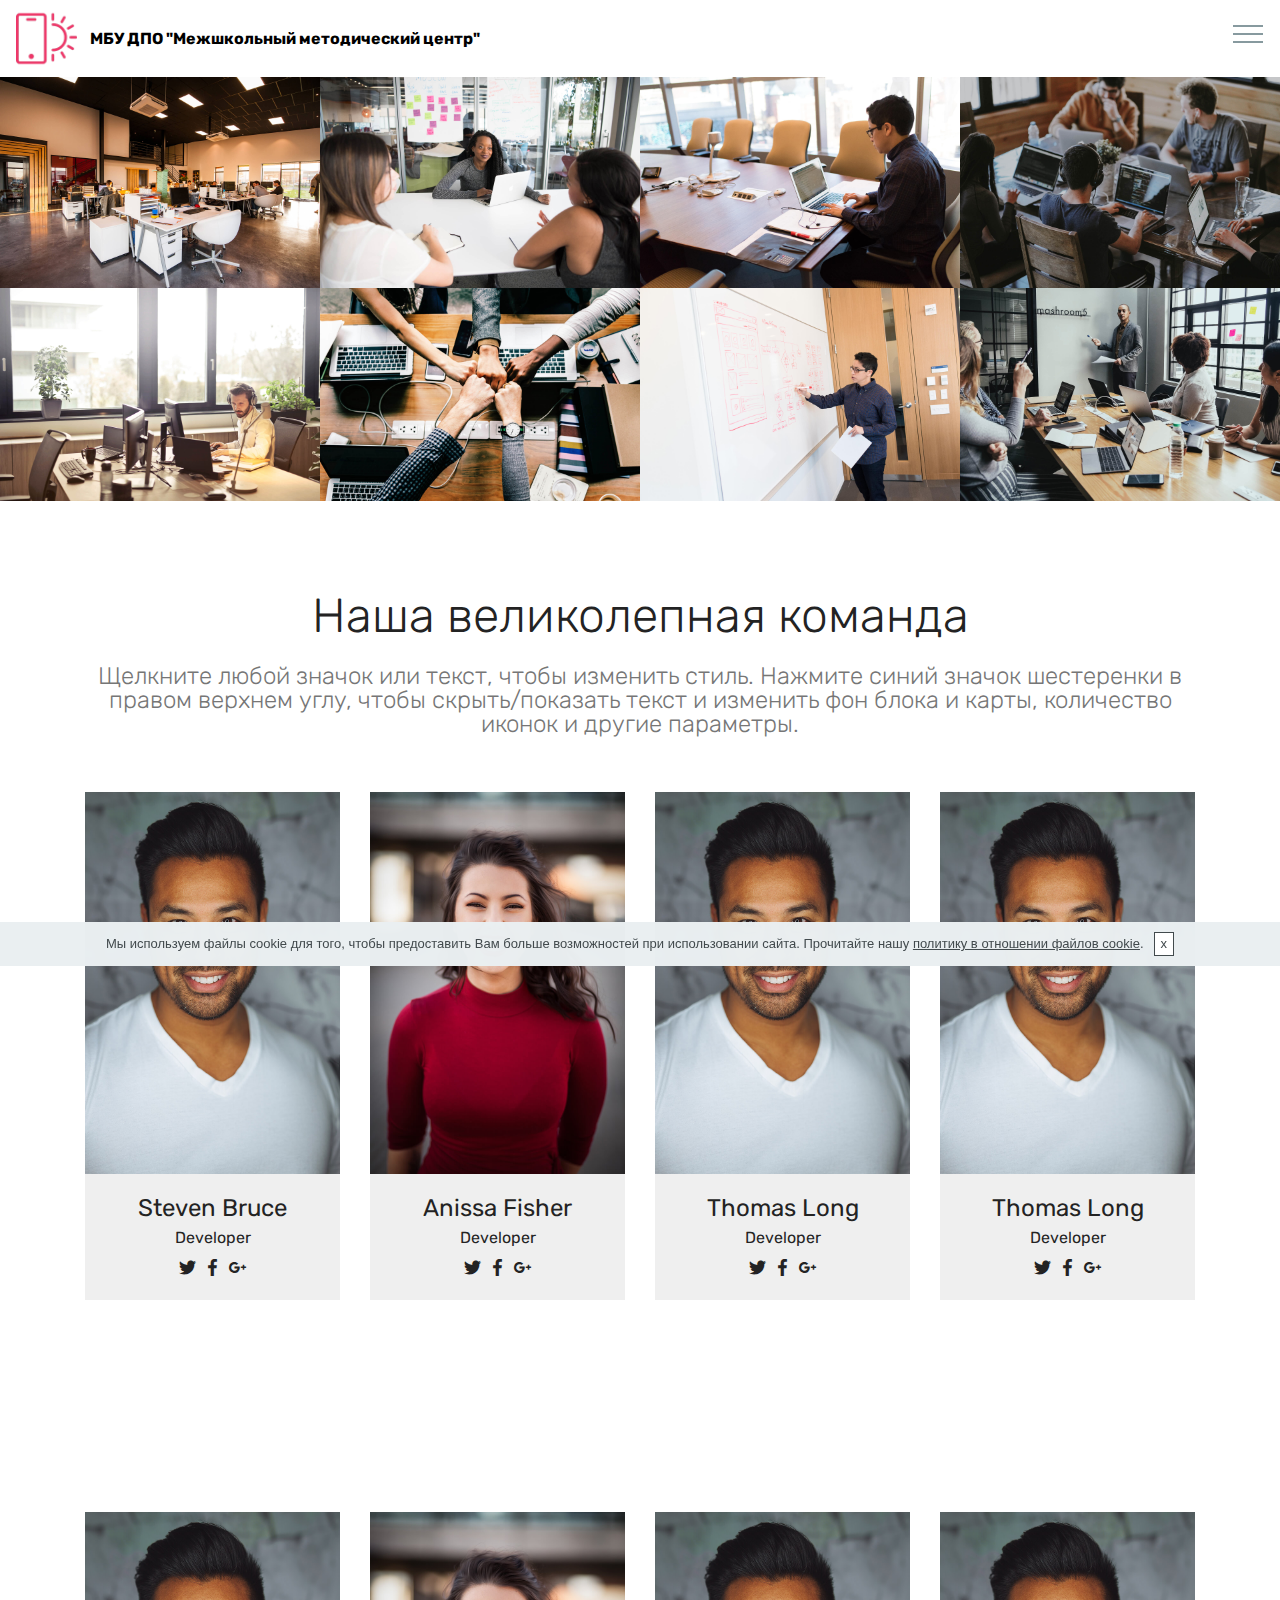
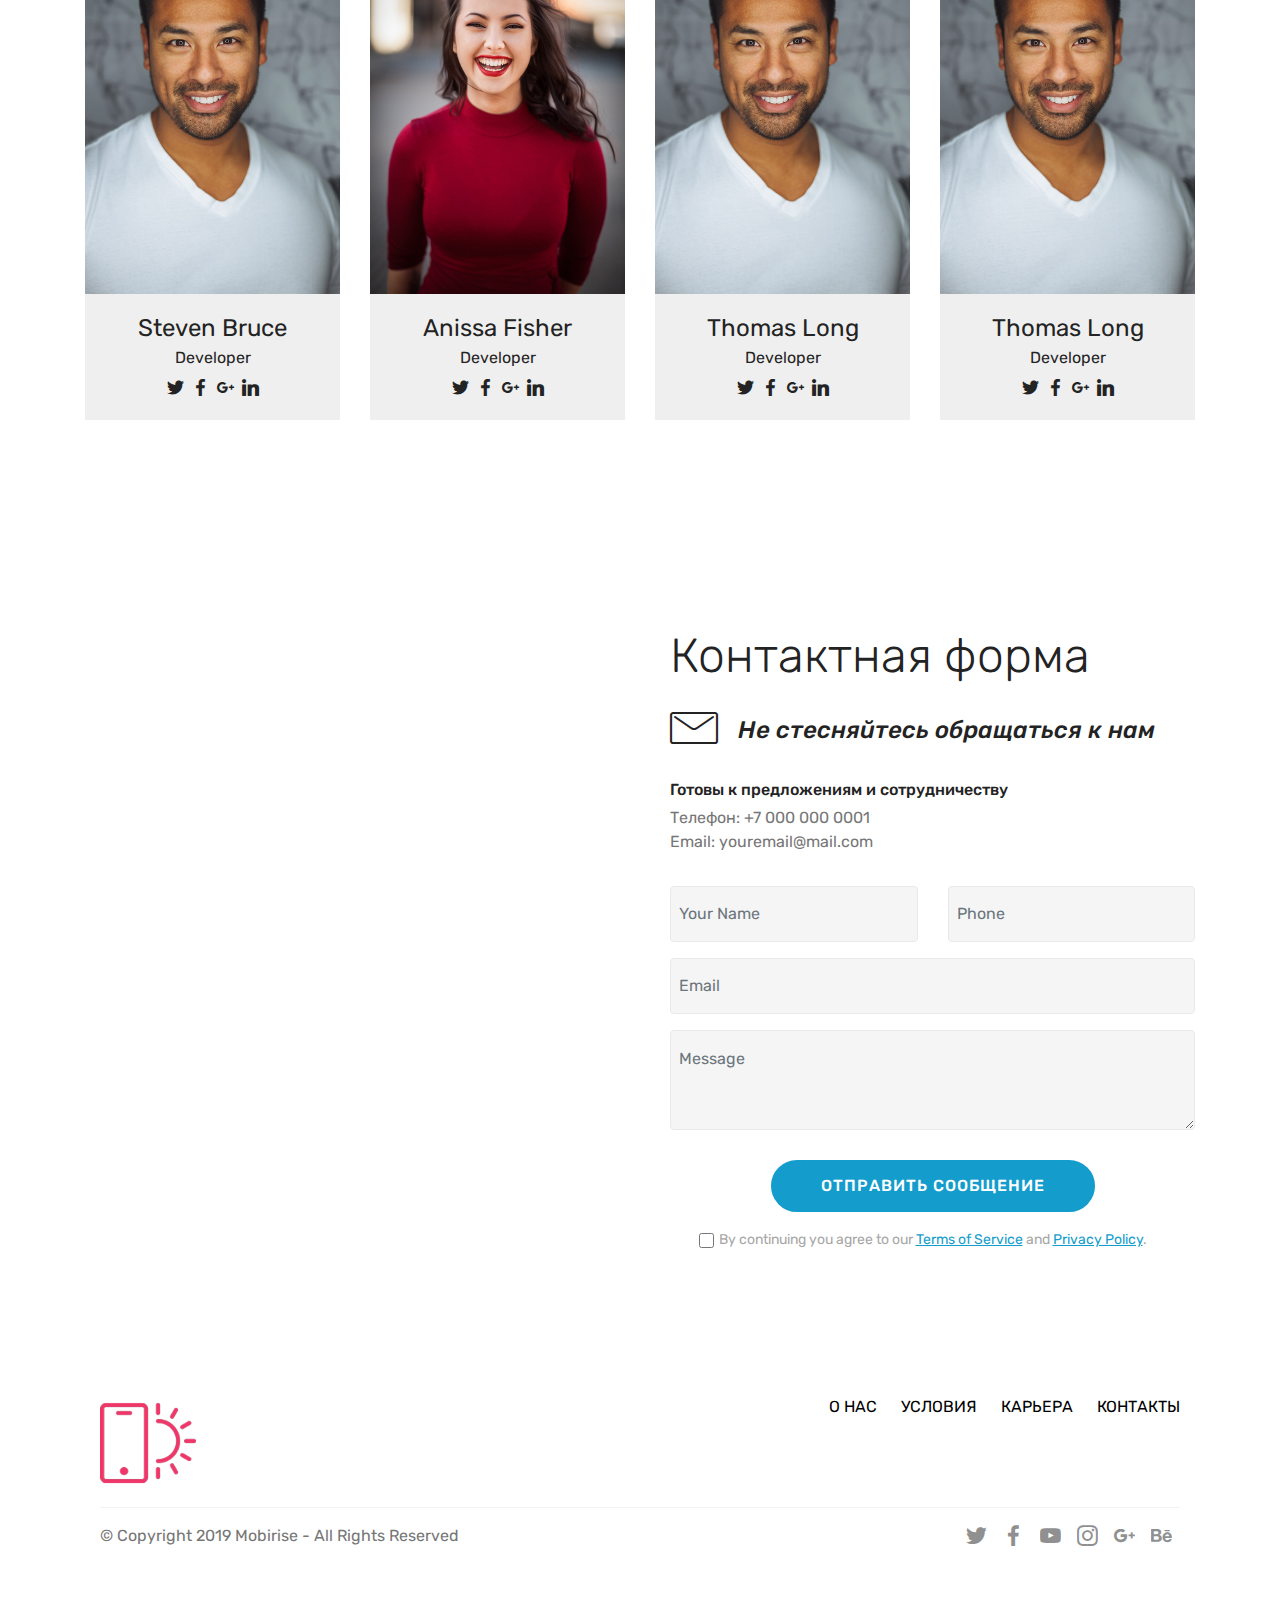
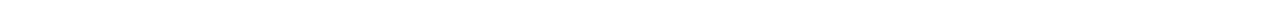
==== index.html @ 3cb73586 "create github pages" ====
<!DOCTYPE html>
<html  >
<head>
  <!-- Site made with Mobirise Website Builder v4.10.15, https://mobirise.com -->
  <meta charset="UTF-8">
  <meta http-equiv="X-UA-Compatible" content="IE=edge">
  <meta name="generator" content="Mobirise v4.10.15, mobirise.com">
  <meta name="viewport" content="width=device-width, initial-scale=1, minimum-scale=1">
  <link rel="shortcut icon" href="assets/images/logo2.png" type="image/x-icon">
  <meta name="description" content="">
  
  <title>Главная</title>
  <link rel="stylesheet" href="assets/web/assets/mobirise-icons/mobirise-icons.css">
  <link rel="stylesheet" href="assets/bootstrap/css/bootstrap.min.css">
  <link rel="stylesheet" href="assets/bootstrap/css/bootstrap-grid.min.css">
  <link rel="stylesheet" href="assets/bootstrap/css/bootstrap-reboot.min.css">
  <link rel="stylesheet" href="assets/socicon/css/styles.css">
  <link rel="stylesheet" href="assets/gdpr-plugin/gdpr-styles.css">
  <link rel="stylesheet" href="assets/dropdown/css/style.css">
  <link rel="stylesheet" href="assets/tether/tether.min.css">
  <link rel="stylesheet" href="assets/theme/css/style.css">
  <link rel="stylesheet" href="assets/gallery/style.css">
  <link rel="preload" as="style" href="assets/mobirise/css/mbr-additional.css"><link rel="stylesheet" href="assets/mobirise/css/mbr-additional.css" type="text/css">
  
  
  
</head>
<body>
  <section class="menu cid-rEkYFn4nhY" once="menu" id="menu2-o">

    

    <nav class="navbar navbar-expand beta-menu navbar-dropdown align-items-center navbar-fixed-top collapsed">
        <button class="navbar-toggler navbar-toggler-right" type="button" data-toggle="collapse" data-target="#navbarSupportedContent" aria-controls="navbarSupportedContent" aria-expanded="false" aria-label="Toggle navigation">
            <div class="hamburger">
                <span></span>
                <span></span>
                <span></span>
                <span></span>
            </div>
        </button>
        <div class="menu-logo">
            <div class="navbar-brand">
                <span class="navbar-logo">
                    <a href="index.html">
                        <img src="assets/images/logo2.png" alt="Mobirise" title="" style="height: 3.8rem;">
                    </a>
                </span>
                <span class="navbar-caption-wrap"><a class="navbar-caption text-black display-4" href="index.html">
                        МБУ ДПО "Межшкольный методический центр"</a></span>
            </div>
        </div>
        <div class="collapse navbar-collapse" id="navbarSupportedContent">
            <ul class="navbar-nav nav-dropdown" data-app-modern-menu="true"><li class="nav-item">
                    <a class="nav-link link text-black display-4" href="index.html">Главная</a>
                </li><li class="nav-item"><a class="nav-link link text-black display-4" href="page1.html">
                        Новости</a></li><li class="nav-item"><a class="nav-link link text-black display-4" href="https://mobirise.co">
                        Сведения об организации</a></li><li class="nav-item dropdown"><a class="nav-link link text-black dropdown-toggle display-4" href="https://mobirise.co" data-toggle="dropdown-submenu" aria-expanded="false">
                        ФГОС</a><div class="dropdown-menu"><a class="text-black dropdown-item display-4" href="https://mobirise.co" aria-expanded="false">ФГОС ДО</a><a class="text-black dropdown-item display-4" href="https://mobirise.co" aria-expanded="false">ФГОС НОО</a><a class="text-black dropdown-item display-4" href="https://mobirise.co" aria-expanded="false">ФГОС ООО</a><a class="text-black dropdown-item display-4" href="https://mobirise.co" aria-expanded="false">СФГОС</a><a class="text-black dropdown-item display-4" href="https://mobirise.co" aria-expanded="false">Работа апробационных площадок</a></div></li><li class="nav-item"><a class="nav-link link text-black display-4" href="https://mobirise.co">
                        ПМПК</a></li><li class="nav-item"><a class="nav-link link text-black display-4" href="https://mobirise.co">
                        План работы ММЦ</a></li><li class="nav-item"><a class="nav-link link text-black display-4" href="https://mobirise.co">
                        Сайты ОУ</a></li><li class="nav-item"><a class="nav-link link text-black display-4" href="https://mobirise.co">
                        Профессиональное объединение педагогов</a></li><li class="nav-item"><a class="nav-link link text-black display-4" href="https://mobirise.co">
                        Библиотека</a></li><li class="nav-item"><a class="nav-link link text-black display-4" href="https://mobirise.co">
                        Отдел психологическиго сопровождения</a></li><li class="nav-item"><a class="nav-link link text-black display-4" href="https://mobirise.co">
                        Повышение квалификации</a></li><li class="nav-item"><a class="nav-link link text-black display-4" href="https://mobirise.co">
                        Инновации</a></li><li class="nav-item"><a class="nav-link link text-black display-4" href="https://mobirise.co">
                        Учитель года</a></li><li class="nav-item"><a class="nav-link link text-black display-4" href="https://mobirise.co">
                        Олимпиады</a></li><li class="nav-item">
                    <a class="nav-link link text-black display-4" href="https://mobirise.co">
                        Ссылки</a>
                </li><li class="nav-item"><a class="nav-link link text-black display-4" href="https://mobirise.co">
                        Муниципальный опорный центр дополнительного образования</a></li></ul>
            <div class="navbar-buttons mbr-section-btn">
                <a class="btn btn-sm btn-primary display-4" href="tel:+1-234-567-8901">
                    <span class="btn-icon mbri-mobile mbr-iconfont mbr-iconfont-btn">
                    </span>
                    +1-234-567-8901
                </a>
            </div>
        </div>
    </nav>
</section>

<section class="engine"><a href="https://mobirise.info/d">free site maker</a></section><section class="mbr-gallery mbr-slider-carousel cid-rEkLJpWQm9" id="gallery3-5">

    

    <div>
        <div><!-- Filter --><!-- Gallery --><div class="mbr-gallery-row"><div class="mbr-gallery-layout-default"><div><div><div class="mbr-gallery-item mbr-gallery-item--p0" data-video-url="false" data-tags="Потрясающие"><div href="#lb-gallery3-5" data-slide-to="0" data-toggle="modal"><img src="assets/images/background1.jpg" alt="" title=""><span class="icon-focus"></span></div></div><div class="mbr-gallery-item mbr-gallery-item--p0" data-video-url="false" data-tags="Отзывчивый"><div href="#lb-gallery3-5" data-slide-to="1" data-toggle="modal"><img src="assets/images/background2.jpg" alt="" title=""><span class="icon-focus"></span></div></div><div class="mbr-gallery-item mbr-gallery-item--p0" data-video-url="false" data-tags="Творческий"><div href="#lb-gallery3-5" data-slide-to="2" data-toggle="modal"><img src="assets/images/background3.jpg" alt="" title=""><span class="icon-focus"></span></div></div><div class="mbr-gallery-item mbr-gallery-item--p0" data-video-url="false" data-tags="Анимированный"><div href="#lb-gallery3-5" data-slide-to="3" data-toggle="modal"><img src="assets/images/background4.jpg" alt="" title=""><span class="icon-focus"></span></div></div><div class="mbr-gallery-item mbr-gallery-item--p0" data-video-url="false" data-tags="Потрясающие"><div href="#lb-gallery3-5" data-slide-to="4" data-toggle="modal"><img src="assets/images/background5.jpg" alt="" title=""><span class="icon-focus"></span></div></div><div class="mbr-gallery-item mbr-gallery-item--p0" data-video-url="false" data-tags="Потрясающие"><div href="#lb-gallery3-5" data-slide-to="5" data-toggle="modal"><img src="assets/images/background6.jpg" alt="" title=""><span class="icon-focus"></span></div></div><div class="mbr-gallery-item mbr-gallery-item--p0" data-video-url="false" data-tags="Отзывчивый"><div href="#lb-gallery3-5" data-slide-to="6" data-toggle="modal"><img src="assets/images/background7.jpg" alt="" title=""><span class="icon-focus"></span></div></div><div class="mbr-gallery-item mbr-gallery-item--p0" data-video-url="false" data-tags="Анимированный"><div href="#lb-gallery3-5" data-slide-to="7" data-toggle="modal"><img src="assets/images/background8.jpg" alt="" title=""><span class="icon-focus"></span></div></div></div></div><div class="clearfix"></div></div></div><!-- Lightbox --><div data-app-prevent-settings="" class="mbr-slider modal fade carousel slide" tabindex="-1" data-keyboard="true" data-interval="false" id="lb-gallery3-5"><div class="modal-dialog"><div class="modal-content"><div class="modal-body"><div class="carousel-inner"><div class="carousel-item active"><img src="assets/images/background1.jpg" alt="" title=""></div><div class="carousel-item"><img src="assets/images/background2.jpg" alt="" title=""></div><div class="carousel-item"><img src="assets/images/background3.jpg" alt="" title=""></div><div class="carousel-item"><img src="assets/images/background4.jpg" alt="" title=""></div><div class="carousel-item"><img src="assets/images/background5.jpg" alt="" title=""></div><div class="carousel-item"><img src="assets/images/background6.jpg" alt="" title=""></div><div class="carousel-item"><img src="assets/images/background7.jpg" alt="" title=""></div><div class="carousel-item"><img src="assets/images/background8.jpg" alt="" title=""></div></div><a class="carousel-control carousel-control-prev" role="button" data-slide="prev" href="#lb-gallery3-5"><span class="mbri-left mbr-iconfont" aria-hidden="true"></span><span class="sr-only">Previous</span></a><a class="carousel-control carousel-control-next" role="button" data-slide="next" href="#lb-gallery3-5"><span class="mbri-right mbr-iconfont" aria-hidden="true"></span><span class="sr-only">Next</span></a><a class="close" href="#" role="button" data-dismiss="modal"><span class="sr-only">Close</span></a></div></div></div></div></div>
    </div>

</section>

<section class="team1 cid-rEkNGgKEFi" id="team1-b">
    
    
    
    <div class="container align-center">
        <h2 class="pb-3 mbr-fonts-style mbr-section-title display-2">
            Наша великолепная команда
        </h2>
        <h3 class="pb-5 mbr-section-subtitle mbr-fonts-style mbr-light display-5">
            Щелкните любой значок или текст, чтобы изменить стиль. Нажмите синий значок шестеренки в правом верхнем углу, чтобы скрыть/показать текст и изменить фон блока и карты, количество иконок и другие параметры.
        </h3>
        <div class="row media-row">
            
        <div class="team-item col-lg-3 col-md-6">
                <div class="item-image">
                    <img src="assets/images/face3.jpg" alt="" title="">
                </div>
                <div class="item-caption py-3">
                    <div class="item-name px-2">
                        <p class="mbr-fonts-style display-5">
                           Steven Bruce</p>
                    </div>
                    <div class="item-role px-2">
                        <p>Developer</p>
                    </div>
                    <div class="item-social pt-2">
                        <a href="https://twitter.com/mobirise" target="_blank">
                            <span class="p-1 socicon-twitter socicon mbr-iconfont mbr-iconfont-social"></span>
                        </a>
                        <a href="https://www.facebook.com/pages/Mobirise/1616226671953247" target="_blank">
                            <span class="p-1 socicon-facebook socicon mbr-iconfont mbr-iconfont-social"></span>
                        </a>
                        <a href="https://plus.google.com/u/0/+Mobirise" target="_blank">
                            <span class="p-1 socicon-googleplus socicon mbr-iconfont mbr-iconfont-social"></span>
                        </a>
                        <a href="https://www.linkedin.com/in/mobirise" target="_blank">
                            
                        </a>
                        <a href="https://www.instagram.com/mobirise/" target="_blank">
                            
                        </a>
                        <a href="https://www.youtube.com/channel/UCt_tncVAetpK5JeM8L-8jyw" target="_blank">    
                            
                        </a>
                    </div>
                </div>
            </div><div class="team-item col-lg-3 col-md-6">
                <div class="item-image">
                    <img src="assets/images/face2.jpg" alt="" title="">
                </div>
                <div class="item-caption py-3">
                    <div class="item-name px-2">
                        <p class="mbr-fonts-style display-5">
                           Anissa Fisher</p>
                    </div>
                    <div class="item-role px-2">
                        <p>Developer</p>
                    </div>
                    <div class="item-social pt-2">
                        <a href="https://twitter.com/mobirise" target="_blank">
                            <span class="p-1 socicon-twitter socicon mbr-iconfont mbr-iconfont-social"></span>
                        </a>
                        <a href="https://www.facebook.com/pages/Mobirise/1616226671953247" target="_blank">
                            <span class="p-1 socicon-facebook socicon mbr-iconfont mbr-iconfont-social"></span>
                        </a>
                        <a href="https://plus.google.com/u/0/+Mobirise" target="_blank">
                            <span class="p-1 socicon-googleplus socicon mbr-iconfont mbr-iconfont-social"></span>
                        </a>
                        <a href="https://www.linkedin.com/in/mobirise" target="_blank">
                            
                        </a>
                        <a href="https://www.instagram.com/mobirise/" target="_blank">
                            
                        </a>
                        <a href="https://www.youtube.com/channel/UCt_tncVAetpK5JeM8L-8jyw" target="_blank">    
                            
                        </a>
                    </div>
                </div>
            </div><div class="team-item col-lg-3 col-md-6">
                <div class="item-image">
                    <img src="assets/images/face3.jpg" alt="" title="">
                </div>
                <div class="item-caption py-3">
                    <div class="item-name px-2">
                        <p class="mbr-fonts-style display-5">
                           Thomas Long</p>
                    </div>
                    <div class="item-role px-2">
                        <p>Developer</p>
                    </div>
                    <div class="item-social pt-2">
                        <a href="https://twitter.com/mobirise" target="_blank">
                            <span class="p-1 socicon-twitter socicon mbr-iconfont mbr-iconfont-social"></span>
                        </a>
                        <a href="https://www.facebook.com/pages/Mobirise/1616226671953247" target="_blank">
                            <span class="p-1 socicon-facebook socicon mbr-iconfont mbr-iconfont-social"></span>
                        </a>
                        <a href="https://plus.google.com/u/0/+Mobirise" target="_blank">
                            <span class="p-1 socicon-googleplus socicon mbr-iconfont mbr-iconfont-social"></span>
                        </a>
                        <a href="https://www.linkedin.com/in/mobirise" target="_blank">
                            
                        </a>
                        <a href="https://www.instagram.com/mobirise/" target="_blank">
                            
                        </a>
                        <a href="https://www.youtube.com/channel/UCt_tncVAetpK5JeM8L-8jyw" target="_blank">    
                            
                        </a>
                    </div>
                </div>
            </div><div class="team-item col-lg-3 col-md-6">
                <div class="item-image">
                    <img src="assets/images/face3.jpg" alt="" title="">
                </div>
                <div class="item-caption py-3">
                    <div class="item-name px-2">
                        <p class="mbr-fonts-style display-5">
                           Thomas Long</p>
                    </div>
                    <div class="item-role px-2">
                        <p>Developer</p>
                    </div>
                    <div class="item-social pt-2">
                        <a href="https://twitter.com/mobirise" target="_blank">
                            <span class="p-1 socicon-twitter socicon mbr-iconfont mbr-iconfont-social"></span>
                        </a>
                        <a href="https://www.facebook.com/pages/Mobirise/1616226671953247" target="_blank">
                            <span class="p-1 socicon-facebook socicon mbr-iconfont mbr-iconfont-social"></span>
                        </a>
                        <a href="https://plus.google.com/u/0/+Mobirise" target="_blank">
                            <span class="p-1 socicon-googleplus socicon mbr-iconfont mbr-iconfont-social"></span>
                        </a>
                        <a href="https://www.linkedin.com/in/mobirise" target="_blank">
                            
                        </a>
                        <a href="https://www.instagram.com/mobirise/" target="_blank">
                            
                        </a>
                        <a href="https://www.youtube.com/channel/UCt_tncVAetpK5JeM8L-8jyw" target="_blank">    
                            
                        </a>
                    </div>
                </div>
            </div></div>    
    </div>
</section>

<section class="team1 cid-rEkO3Slkcp" id="team1-d">
    
    
    
    <div class="container align-center">
        
        
        <div class="row media-row">
            
        <div class="team-item col-lg-3 col-md-6">
                <div class="item-image">
                    <img src="assets/images/face3.jpg" alt="" title="">
                </div>
                <div class="item-caption py-3">
                    <div class="item-name px-2">
                        <p class="mbr-fonts-style display-5">
                           Steven Bruce</p>
                    </div>
                    <div class="item-role px-2">
                        <p>Developer</p>
                    </div>
                    <div class="item-social pt-2">
                        <a href="https://twitter.com/mobirise" target="_blank">
                            <span class="p-1 socicon-twitter socicon mbr-iconfont mbr-iconfont-social"></span>
                        </a>
                        <a href="https://www.facebook.com/pages/Mobirise/1616226671953247" target="_blank">
                            <span class="p-1 socicon-facebook socicon mbr-iconfont mbr-iconfont-social"></span>
                        </a>
                        <a href="https://plus.google.com/u/0/+Mobirise" target="_blank">
                            <span class="p-1 socicon-googleplus socicon mbr-iconfont mbr-iconfont-social"></span>
                        </a>
                        <a href="https://www.linkedin.com/in/mobirise" target="_blank">
                            <span class="p-1 socicon-linkedin socicon mbr-iconfont mbr-iconfont-social"></span>
                        </a>
                        <a href="https://www.instagram.com/mobirise/" target="_blank">
                            
                        </a>
                        <a href="https://www.youtube.com/channel/UCt_tncVAetpK5JeM8L-8jyw" target="_blank">    
                            
                        </a>
                    </div>
                </div>
            </div><div class="team-item col-lg-3 col-md-6">
                <div class="item-image">
                    <img src="assets/images/face2.jpg" alt="" title="">
                </div>
                <div class="item-caption py-3">
                    <div class="item-name px-2">
                        <p class="mbr-fonts-style display-5">
                           Anissa Fisher</p>
                    </div>
                    <div class="item-role px-2">
                        <p>Developer</p>
                    </div>
                    <div class="item-social pt-2">
                        <a href="https://twitter.com/mobirise" target="_blank">
                            <span class="p-1 socicon-twitter socicon mbr-iconfont mbr-iconfont-social"></span>
                        </a>
                        <a href="https://www.facebook.com/pages/Mobirise/1616226671953247" target="_blank">
                            <span class="p-1 socicon-facebook socicon mbr-iconfont mbr-iconfont-social"></span>
                        </a>
                        <a href="https://plus.google.com/u/0/+Mobirise" target="_blank">
                            <span class="p-1 socicon-googleplus socicon mbr-iconfont mbr-iconfont-social"></span>
                        </a>
                        <a href="https://www.linkedin.com/in/mobirise" target="_blank">
                            <span class="p-1 socicon-linkedin socicon mbr-iconfont mbr-iconfont-social"></span>
                        </a>
                        <a href="https://www.instagram.com/mobirise/" target="_blank">
                            
                        </a>
                        <a href="https://www.youtube.com/channel/UCt_tncVAetpK5JeM8L-8jyw" target="_blank">    
                            
                        </a>
                    </div>
                </div>
            </div><div class="team-item col-lg-3 col-md-6">
                <div class="item-image">
                    <img src="assets/images/face3.jpg" alt="" title="">
                </div>
                <div class="item-caption py-3">
                    <div class="item-name px-2">
                        <p class="mbr-fonts-style display-5">
                           Thomas Long</p>
                    </div>
                    <div class="item-role px-2">
                        <p>Developer</p>
                    </div>
                    <div class="item-social pt-2">
                        <a href="https://twitter.com/mobirise" target="_blank">
                            <span class="p-1 socicon-twitter socicon mbr-iconfont mbr-iconfont-social"></span>
                        </a>
                        <a href="https://www.facebook.com/pages/Mobirise/1616226671953247" target="_blank">
                            <span class="p-1 socicon-facebook socicon mbr-iconfont mbr-iconfont-social"></span>
                        </a>
                        <a href="https://plus.google.com/u/0/+Mobirise" target="_blank">
                            <span class="p-1 socicon-googleplus socicon mbr-iconfont mbr-iconfont-social"></span>
                        </a>
                        <a href="https://www.linkedin.com/in/mobirise" target="_blank">
                            <span class="p-1 socicon-linkedin socicon mbr-iconfont mbr-iconfont-social"></span>
                        </a>
                        <a href="https://www.instagram.com/mobirise/" target="_blank">
                            
                        </a>
                        <a href="https://www.youtube.com/channel/UCt_tncVAetpK5JeM8L-8jyw" target="_blank">    
                            
                        </a>
                    </div>
                </div>
            </div><div class="team-item col-lg-3 col-md-6">
                <div class="item-image">
                    <img src="assets/images/face3.jpg" alt="" title="">
                </div>
                <div class="item-caption py-3">
                    <div class="item-name px-2">
                        <p class="mbr-fonts-style display-5">
                           Thomas Long</p>
                    </div>
                    <div class="item-role px-2">
                        <p>Developer</p>
                    </div>
                    <div class="item-social pt-2">
                        <a href="https://twitter.com/mobirise" target="_blank">
                            <span class="p-1 socicon-twitter socicon mbr-iconfont mbr-iconfont-social"></span>
                        </a>
                        <a href="https://www.facebook.com/pages/Mobirise/1616226671953247" target="_blank">
                            <span class="p-1 socicon-facebook socicon mbr-iconfont mbr-iconfont-social"></span>
                        </a>
                        <a href="https://plus.google.com/u/0/+Mobirise" target="_blank">
                            <span class="p-1 socicon-googleplus socicon mbr-iconfont mbr-iconfont-social"></span>
                        </a>
                        <a href="https://www.linkedin.com/in/mobirise" target="_blank">
                            <span class="p-1 socicon-linkedin socicon mbr-iconfont mbr-iconfont-social"></span>
                        </a>
                        <a href="https://www.instagram.com/mobirise/" target="_blank">
                            
                        </a>
                        <a href="https://www.youtube.com/channel/UCt_tncVAetpK5JeM8L-8jyw" target="_blank">    
                            
                        </a>
                    </div>
                </div>
            </div></div>    
    </div>
</section>

<section class="mbr-section form4 cid-rEkMovvSyx" id="form4-9">

    

    
    <div class="container">
        <div class="row">
            <div class="col-md-6">
                <div class="google-map"><iframe frameborder="0" style="border:0" src="https://www.google.com/maps/embed?pb=!1m18!1m12!1m3!1d2201.1447163675753!2d56.07302631519972!3d56.516936740265926!2m3!1f0!2f0!3f0!3m2!1i1024!2i768!4f13.1!3m3!1m2!1s0x43dd7ecbd44beb4f%3A0xc123a4247f784719!2z0YPQuy4g0J3QtdGE0YLRj9C90LjQutC-0LIsIDEsINCn0LXRgNC90YPRiNC60LAsINCf0LXRgNC80YHQutC40Lkg0LrRgNCw0LksIDYxNzgzMA!5e0!3m2!1sru!2sru!4v1570561101823!5m2!1sru!2sru" allowfullscreen=""></iframe></div>
            </div>
            <div class="col-md-6">
                <h2 class="pb-3 align-left mbr-fonts-style display-2">
                    Контактная форма
                </h2>
                <div>
                    <div class="icon-block pb-3 align-left">
                        <span class="icon-block__icon">
                            <span class="mbri-letter mbr-iconfont"></span>
                        </span>
                        <h4 class="icon-block__title align-left mbr-fonts-style display-5">
                            Не стесняйтесь обращаться к нам
                        </h4>
                    </div>
                    <div class="icon-contacts pb-3">
                        <h5 class="align-left mbr-fonts-style display-7">
                            Готовы к предложениям и сотрудничеству
                        </h5>
                        <p class="mbr-text align-left mbr-fonts-style display-7">
                            Телефон: +7 000 000 0001 <br>
                            Email: youremail@mail.com
                        </p>
                    </div>
                </div>
                <div data-form-type="formoid">
                    <!---Formbuilder Form--->
                    <form action="https://mobirise.com/" method="POST" class="mbr-form form-with-styler" data-form-title="Mobirise Form"><input type="hidden" name="email" data-form-email="true" value="s6mn5zQzhIJlDXHKycxpZDid6rbKWzTBAcRIabk2S1Jnei/gRG+tUm7oZEMG6i58n5P3X5cImj/jt1v84IQRUeplGy+VCnJ7MRfsSO8Qlh6AyFCktwaIMv/YRcqRqNBy">
                        <div class="row">
                            <div hidden="hidden" data-form-alert="" class="alert alert-success col-12">Спасибо за заполнение анкеты!</div>
                            <div hidden="hidden" data-form-alert-danger="" class="alert alert-danger col-12">
                            </div>
                        </div>
                        <div class="dragArea row">
                            <div class="col-md-6  form-group" data-for="name">
                                <input type="text" name="name" placeholder="Your Name" data-form-field="Name" required="required" class="form-control input display-7" id="name-form4-9">
                            </div>
                            <div class="col-md-6  form-group" data-for="phone">
                                <input type="text" name="phone" placeholder="Phone" data-form-field="Phone" required="required" class="form-control input display-7" id="phone-form4-9">
                            </div>
                            <div data-for="email" class="col-md-12  form-group">
                                <input type="text" name="email" placeholder="Email" data-form-field="Email" class="form-control input display-7" required="required" id="email-form4-9">
                            </div>
                            <div data-for="message" class="col-md-12  form-group">
                                <textarea name="message" placeholder="Message" data-form-field="Message" class="form-control input display-7" id="message-form4-9"></textarea>
                            </div>
                            <div class="col-md-12 input-group-btn  mt-2 align-center">
                                <button type="submit" class="btn btn-primary btn-form display-4">ОТПРАВИТЬ СООБЩЕНИЕ</button>
                            </div>
                        </div>
                    <span class="gdpr-block">
<label>
<span class="textGDPR" style="color: #a7a7a7"><input type="checkbox" name="gdpr" id="gdpr-form4-9" required="">By continuing you agree to our <a style="color: #149dcc; text-decoration: underline;" href="terms.html">Terms of Service</a> and <a style="color: #149dcc; text-decoration: underline;" href="policy.html">Privacy Policy</a>.</span>
</label>
</span></form><!---Formbuilder Form--->
                </div>
            </div>
        </div>
    </div>
</section>

<section class="cid-rEkLzCL29V" id="footer5-4">

    

    

    <div class="container">
        <div class="media-container-row">
            <div class="col-md-3">
                <div class="media-wrap">
                    <a href="https://mobirise.co/">
                       <img src="assets/images/logo21.png" alt="Mobirise">
                    </a>
                </div>
            </div>
            <div class="col-md-9">
                <p class="mbr-text align-right links mbr-fonts-style display-7">
                    <a href="#" class="text-black">О НАС</a> &nbsp;&nbsp;&nbsp;&nbsp;
                    <a href="#" class="text-black">УСЛОВИЯ</a> &nbsp;&nbsp;&nbsp;&nbsp;
                    <a href="#" class="text-black">КАРЬЕРА</a> &nbsp;&nbsp;&nbsp;&nbsp;
                    <a href="#" class="text-black">КОНТАКТЫ</a>
                </p>
            </div>
        </div>
        <div class="footer-lower">
            <div class="media-container-row">
                <div class="col-md-12">
                    <hr>
                </div>
            </div>
            <div class="media-container-row mbr-white">
                <div class="col-md-6 copyright">
                    <p class="mbr-text mbr-fonts-style display-7">
                        © Copyright 2019 Mobirise - All Rights Reserved
                    </p>
                </div>
                <div class="col-md-6">
                    <div class="social-list align-right">
                        <div class="soc-item">
                            <a href="https://twitter.com/mobirise" target="_blank">
                                <span class="socicon-twitter socicon mbr-iconfont mbr-iconfont-social"></span>
                            </a>
                        </div>
                        <div class="soc-item">
                            <a href="https://www.facebook.com/pages/Mobirise/1616226671953247" target="_blank">
                                <span class="socicon-facebook socicon mbr-iconfont mbr-iconfont-social"></span>
                            </a>
                        </div>
                        <div class="soc-item">
                            <a href="https://www.youtube.com/c/mobirise" target="_blank">
                                <span class="socicon-youtube socicon mbr-iconfont mbr-iconfont-social"></span>
                            </a>
                        </div>
                        <div class="soc-item">
                            <a href="https://instagram.com/mobirise" target="_blank">
                                <span class="socicon-instagram socicon mbr-iconfont mbr-iconfont-social"></span>
                            </a>
                        </div>
                        <div class="soc-item">
                            <a href="https://plus.google.com/u/0/+Mobirise" target="_blank">
                                <span class="socicon-googleplus socicon mbr-iconfont mbr-iconfont-social"></span>
                            </a>
                        </div>
                        <div class="soc-item">
                            <a href="https://www.behance.net/Mobirise" target="_blank">
                                <span class="socicon-behance socicon mbr-iconfont mbr-iconfont-social"></span>
                            </a>
                        </div>
                    </div>
                </div>
            </div>
        </div>
    </div>
</section>


  <script src="assets/web/assets/jquery/jquery.min.js"></script>
  <script src="assets/popper/popper.min.js"></script>
  <script src="assets/bootstrap/js/bootstrap.min.js"></script>
  <script src="assets/smoothscroll/smooth-scroll.js"></script>
  <script src="assets/cookies-alert-plugin/cookies-alert-core.js"></script>
  <script src="assets/cookies-alert-plugin/cookies-alert-script.js"></script>
  <script src="assets/dropdown/js/nav-dropdown.js"></script>
  <script src="assets/dropdown/js/navbar-dropdown.js"></script>
  <script src="assets/touchswipe/jquery.touch-swipe.min.js"></script>
  <script src="assets/masonry/masonry.pkgd.min.js"></script>
  <script src="assets/imagesloaded/imagesloaded.pkgd.min.js"></script>
  <script src="assets/bootstrapcarouselswipe/bootstrap-carousel-swipe.js"></script>
  <script src="assets/tether/tether.min.js"></script>
  <script src="assets/vimeoplayer/jquery.mb.vimeo_player.js"></script>
  <script src="assets/theme/js/script.js"></script>
  <script src="assets/slidervideo/script.js"></script>
  <script src="assets/gallery/player.min.js"></script>
  <script src="assets/gallery/script.js"></script>
  <script src="assets/formoid/formoid.min.js"></script>
  
  
<input name="cookieData" type="hidden" data-cookie-colorText='#424a4d' data-cookie-colorBg='rgba(234, 239, 241, 0.99)' data-cookie-colorButton='#ffffff' data-cookie-colorLink='#424a4d' data-cookie-underlineLink='true' data-cookie-text="Мы используем файлы cookie для того, чтобы предоставить Вам больше возможностей при использовании сайта. Прочитайте нашу <a href='privacy.html'>политику в отношении файлов cookie</a>.">
  </body>
</html>
---- assets/web/assets/mobirise-icons/mobirise-icons.css ----
@font-face {
  font-family: 'MobiriseIcons';
  src:  url('mobirise-icons.eot?spat4u');
  src:  url('mobirise-icons.eot?spat4u#iefix') format('embedded-opentype'),
    url('mobirise-icons.ttf?spat4u') format('truetype'),
    url('mobirise-icons.woff?spat4u') format('woff'),
    url('mobirise-icons.svg?spat4u#MobiriseIcons') format('svg');
  font-weight: normal;
  font-style: normal;
  font-display: swap;
}

[class^="mbri-"], [class*=" mbri-"] {
  /* use !important to prevent issues with browser extensions that change fonts */
  font-family: MobiriseIcons !important;
  speak: none;
  font-style: normal;
  font-weight: normal;
  font-variant: normal;
  text-transform: none;
  line-height: 1;

  /* Better Font Rendering =========== */
  -webkit-font-smoothing: antialiased;
  -moz-osx-font-smoothing: grayscale;
}

.mbri-add-submenu:before {
  content: "\e900";
}
.mbri-alert:before {
  content: "\e901";
}
.mbri-align-center:before {
  content: "\e902";
}
.mbri-align-justify:before {
  content: "\e903";
}
.mbri-align-left:before {
  content: "\e904";
}
.mbri-align-right:before {
  content: "\e905";
}
.mbri-android:before {
  content: "\e906";
}
.mbri-apple:before {
  content: "\e907";
}
.mbri-arrow-down:before {
  content: "\e908";
}
.mbri-arrow-next:before {
  content: "\e909";
}
.mbri-arrow-prev:before {
  content: "\e90a";
}
.mbri-arrow-up:before {
  content: "\e90b";
}
.mbri-bold:before {
  content: "\e90c";
}
.mbri-bookmark:before {
  content: "\e90d";
}
.mbri-bootstrap:before {
  content: "\e90e";
}
.mbri-briefcase:before {
  content: "\e90f";
}
.mbri-browse:before {
  content: "\e910";
}
.mbri-bulleted-list:before {
  content: "\e911";
}
.mbri-calendar:before {
  content: "\e912";
}
.mbri-camera:before {
  content: "\e913";
}
.mbri-cart-add:before {
  content: "\e914";
}
.mbri-cart-full:before {
  content: "\e915";
}
.mbri-cash:before {
  content: "\e916";
}
.mbri-change-style:before {
  content: "\e917";
}
.mbri-chat:before {
  content: "\e918";
}
.mbri-clock:before {
  content: "\e919";
}
.mbri-close:before {
  content: "\e91a";
}
.mbri-cloud:before {
  content: "\e91b";
}
.mbri-code:before {
  content: "\e91c";
}
.mbri-contact-form:before {
  content: "\e91d";
}
.mbri-credit-card:before {
  content: "\e91e";
}
.mbri-cursor-click:before {
  content: "\e91f";
}
.mbri-cust-feedback:before {
  content: "\e920";
}
.mbri-database:before {
  content: "\e921";
}
.mbri-delivery:before {
  content: "\e922";
}
.mbri-desktop:before {
  content: "\e923";
}
.mbri-devices:before {
  content: "\e924";
}
.mbri-down:before {
  content: "\e925";
}
.mbri-download:before {
  content: "\e989";
}
.mbri-drag-n-drop:before {
  content: "\e927";
}
.mbri-drag-n-drop2:before {
  content: "\e928";
}
.mbri-edit:before {
  content: "\e929";
}
.mbri-edit2:before {
  content: "\e92a";
}
.mbri-error:before {
  content: "\e92b";
}
.mbri-extension:before {
  content: "\e92c";
}
.mbri-features:before {
  content: "\e92d";
}
.mbri-file:before {
  content: "\e92e";
}
.mbri-flag:before {
  content: "\e92f";
}
.mbri-folder:before {
  content: "\e930";
}
.mbri-gift:before {
  content: "\e931";
}
.mbri-github:before {
  content: "\e932";
}
.mbri-globe:before {
  content: "\e933";
}
.mbri-globe-2:before {
  content: "\e934";
}
.mbri-growing-chart:before {
  content: "\e935";
}
.mbri-hearth:before {
  content: "\e936";
}
.mbri-help:before {
  content: "\e937";
}
.mbri-home:before {
  content: "\e938";
}
.mbri-hot-cup:before {
  content: "\e939";
}
.mbri-idea:before {
  content: "\e93a";
}
.mbri-image-gallery:before {
  content: "\e93b";
}
.mbri-image-slider:before {
  content: "\e93c";
}
.mbri-info:before {
  content: "\e93d";
}
.mbri-italic:before {
  content: "\e93e";
}
.mbri-key:before {
  content: "\e93f";
}
.mbri-laptop:before {
  content: "\e940";
}
.mbri-layers:before {
  content: "\e941";
}
.mbri-left-right:before {
  content: "\e942";
}
.mbri-left:before {
  content: "\e943";
}
.mbri-letter:before {
  content: "\e944";
}
.mbri-like:before {
  content: "\e945";
}
.mbri-link:before {
  content: "\e946";
}
.mbri-lock:before {
  content: "\e947";
}
.mbri-login:before {
  content: "\e948";
}
.mbri-logout:before {
  content: "\e949";
}
.mbri-magic-stick:before {
  content: "\e94a";
}
.mbri-map-pin:before {
  content: "\e94b";
}
.mbri-menu:before {
  content: "\e94c";
}
.mbri-mobile:before {
  content: "\e94d";
}
.mbri-mobile2:before {
  content: "\e94e";
}
.mbri-mobirise:before {
  content: "\e94f";
}
.mbri-more-horizontal:before {
  content: "\e950";
}
.mbri-more-vertical:before {
  content: "\e951";
}
.mbri-music:before {
  content: "\e952";
}
.mbri-new-file:before {
  content: "\e953";
}
.mbri-numbered-list:before {
  content: "\e954";
}
.mbri-opened-folder:before {
  content: "\e955";
}
.mbri-pages:before {
  content: "\e956";
}
.mbri-paper-plane:before {
  content: "\e957";
}
.mbri-paperclip:before {
  content: "\e958";
}
.mbri-photo:before {
  content: "\e959";
}
.mbri-photos:before {
  content: "\e95a";
}
.mbri-pin:before {
  content: "\e95b";
}
.mbri-play:before {
  content: "\e95c";
}
.mbri-plus:before {
  content: "\e95d";
}
.mbri-preview:before {
  content: "\e95e";
}
.mbri-print:before {
  content: "\e95f";
}
.mbri-protect:before {
  content: "\e960";
}
.mbri-question:before {
  content: "\e961";
}
.mbri-quote-left:before {
  content: "\e962";
}
.mbri-quote-right:before {
  content: "\e963";
}
.mbri-refresh:before {
  content: "\e964";
}
.mbri-responsive:before {
  content: "\e965";
}
.mbri-right:before {
  content: "\e966";
}
.mbri-rocket:before {
  content: "\e967";
}
.mbri-sad-face:before {
  content: "\e968";
}
.mbri-sale:before {
  content: "\e969";
}
.mbri-save:before {
  content: "\e96a";
}
.mbri-search:before {
  content: "\e96b";
}
.mbri-setting:before {
  content: "\e96c";
}
.mbri-setting2:before {
  content: "\e96d";
}
.mbri-setting3:before {
  content: "\e96e";
}
.mbri-share:before {
  content: "\e96f";
}
.mbri-shopping-bag:before {
  content: "\e970";
}
.mbri-shopping-basket:before {
  content: "\e971";
}
.mbri-shopping-cart:before {
  content: "\e972";
}
.mbri-sites:before {
  content: "\e973";
}
.mbri-smile-face:before {
  content: "\e974";
}
.mbri-speed:before {
  content: "\e975";
}
.mbri-star:before {
  content: "\e976";
}
.mbri-success:before {
  content: "\e977";
}
.mbri-sun:before {
  content: "\e978";
}
.mbri-sun2:before {
  content: "\e979";
}
.mbri-tablet:before {
  content: "\e97a";
}
.mbri-tablet-vertical:before {
  content: "\e97b";
}
.mbri-target:before {
  content: "\e97c";
}
.mbri-timer:before {
  content: "\e97d";
}
.mbri-to-ftp:before {
  content: "\e97e";
}
.mbri-to-local-drive:before {
  content: "\e97f";
}
.mbri-touch-swipe:before {
  content: "\e980";
}
.mbri-touch:before {
  content: "\e981";
}
.mbri-trash:before {
  content: "\e982";
}
.mbri-underline:before {
  content: "\e983";
}
.mbri-unlink:before {
  content: "\e984";
}
.mbri-unlock:before {
  content: "\e985";
}
.mbri-up-down:before {
  content: "\e986";
}
.mbri-up:before {
  content: "\e987";
}
.mbri-update:before {
  content: "\e988";
}
.mbri-upload:before {
 content: "\e926"; 
}
.mbri-user:before {
  content: "\e98a";
}
.mbri-user2:before {
  content: "\e98b";
}
.mbri-users:before {
  content: "\e98c";
}
.mbri-video:before {
  content: "\e98d";
}
.mbri-video-play:before {
  content: "\e98e";
}
.mbri-watch:before {
  content: "\e98f";
}
.mbri-website-theme:before {
  content: "\e990";
}
.mbri-wifi:before {
  content: "\e991";
}
.mbri-windows:before {
  content: "\e992";
}
.mbri-zoom-out:before {
  content: "\e993";
}
.mbri-redo:before {
  content: "\e994";
}
.mbri-undo:before {
  content: "\e995";
}
---- assets/socicon/css/styles.css ----
@charset "UTF-8";

@font-face {
  font-family: "socicon";
  src:url("../fonts/socicon.eot");
  src:url("../fonts/socicon.eot?#iefix") format("embedded-opentype"),
    url("../fonts/socicon.woff") format("woff"),
    url("../fonts/socicon.ttf") format("truetype"),
    url("../fonts/socicon.svg#socicon") format("svg");
  font-weight: normal;
  font-style: normal;
  font-display:swap;
}

[data-icon]:before {
  font-family: "socicon" !important;
  content: attr(data-icon);
  font-style: normal !important;
  font-weight: normal !important;
  font-variant: normal !important;
  text-transform: none !important;
  speak: none;
  line-height: 1;
  -webkit-font-smoothing: antialiased;
  -moz-osx-font-smoothing: grayscale;
}

[class^="socicon-"]:before,
[class*=" socicon-"]:before {
  font-family: "socicon" !important;
  font-style: normal !important;
  font-weight: normal !important;
  font-variant: normal !important;
  text-transform: none !important;
  speak: none;
  line-height: 1;
  -webkit-font-smoothing: antialiased;
  -moz-osx-font-smoothing: grayscale;
}

.socicon-modelmayhem:before {
  content: "\e000";
}
.socicon-mixcloud:before {
  content: "\e001";
}
.socicon-drupal:before {
  content: "\e002";
}
.socicon-swarm:before {
  content: "\e003";
}
.socicon-istock:before {
  content: "\e004";
}
.socicon-yammer:before {
  content: "\e005";
}
.socicon-ello:before {
  content: "\e006";
}
.socicon-stackoverflow:before {
  content: "\e007";
}
.socicon-persona:before {
  content: "\e008";
}
.socicon-triplej:before {
  content: "\e009";
}
.socicon-houzz:before {
  content: "\e00a";
}
.socicon-rss:before {
  content: "\e00b";
}
.socicon-paypal:before {
  content: "\e00c";
}
.socicon-odnoklassniki:before {
  content: "\e00d";
}
.socicon-airbnb:before {
  content: "\e00e";
}
.socicon-periscope:before {
  content: "\e00f";
}
.socicon-outlook:before {
  content: "\e010";
}
.socicon-coderwall:before {
  content: "\e011";
}
.socicon-tripadvisor:before {
  content: "\e012";
}
.socicon-appnet:before {
  content: "\e013";
}
.socicon-goodreads:before {
  content: "\e014";
}
.socicon-tripit:before {
  content: "\e015";
}
.socicon-lanyrd:before {
  content: "\e016";
}
.socicon-slideshare:before {
  content: "\e017";
}
.socicon-buffer:before {
  content: "\e018";
}
.socicon-disqus:before {
  content: "\e019";
}
.socicon-vkontakte:before {
  content: "\e01a";
}
.socicon-whatsapp:before {
  content: "\e01b";
}
.socicon-patreon:before {
  content: "\e01c";
}
.socicon-storehouse:before {
  content: "\e01d";
}
.socicon-pocket:before {
  content: "\e01e";
}
.socicon-mail:before {
  content: "\e01f";
}
.socicon-blogger:before {
  content: "\e020";
}
.socicon-technorati:before {
  content: "\e021";
}
.socicon-reddit:before {
  content: "\e022";
}
.socicon-dribbble:before {
  content: "\e023";
}
.socicon-stumbleupon:before {
  content: "\e024";
}
.socicon-digg:before {
  content: "\e025";
}
.socicon-envato:before {
  content: "\e026";
}
.socicon-behance:before {
  content: "\e027";
}
.socicon-delicious:before {
  content: "\e028";
}
.socicon-deviantart:before {
  content: "\e029";
}
.socicon-forrst:before {
  content: "\e02a";
}
.socicon-play:before {
  content: "\e02b";
}
.socicon-zerply:before {
  content: "\e02c";
}
.socicon-wikipedia:before {
  content: "\e02d";
}
.socicon-apple:before {
  content: "\e02e";
}
.socicon-flattr:before {
  content: "\e02f";
}
.socicon-github:before {
  content: "\e030";
}
.socicon-renren:before {
  content: "\e031";
}
.socicon-friendfeed:before {
  content: "\e032";
}
.socicon-newsvine:before {
  content: "\e033";
}
.socicon-identica:before {
  content: "\e034";
}
.socicon-bebo:before {
  content: "\e035";
}
.socicon-zynga:before {
  content: "\e036";
}
.socicon-steam:before {
  content: "\e037";
}
.socicon-xbox:before {
  content: "\e038";
}
.socicon-windows:before {
  content: "\e039";
}
.socicon-qq:before {
  content: "\e03a";
}
.socicon-douban:before {
  content: "\e03b";
}
.socicon-meetup:before {
  content: "\e03c";
}
.socicon-playstation:before {
  content: "\e03d";
}
.socicon-android:before {
  content: "\e03e";
}
.socicon-snapchat:before {
  content: "\e03f";
}
.socicon-twitter:before {
  content: "\e040";
}
.socicon-facebook:before {
  content: "\e041";
}
.socicon-googleplus:before {
  content: "\e042";
}
.socicon-pinterest:before {
  content: "\e043";
}
.socicon-foursquare:before {
  content: "\e044";
}
.socicon-yahoo:before {
  content: "\e045";
}
.socicon-skype:before {
  content: "\e046";
}
.socicon-yelp:before {
  content: "\e047";
}
.socicon-feedburner:before {
  content: "\e048";
}
.socicon-linkedin:before {
  content: "\e049";
}
.socicon-viadeo:before {
  content: "\e04a";
}
.socicon-xing:before {
  content: "\e04b";
}
.socicon-myspace:before {
  content: "\e04c";
}
.socicon-soundcloud:before {
  content: "\e04d";
}
.socicon-spotify:before {
  content: "\e04e";
}
.socicon-grooveshark:before {
  content: "\e04f";
}
.socicon-lastfm:before {
  content: "\e050";
}
.socicon-youtube:before {
  content: "\e051";
}
.socicon-vimeo:before {
  content: "\e052";
}
.socicon-dailymotion:before {
  content: "\e053";
}
.socicon-vine:before {
  content: "\e054";
}
.socicon-flickr:before {
  content: "\e055";
}
.socicon-500px:before {
  content: "\e056";
}
.socicon-wordpress:before {
  content: "\e058";
}
.socicon-tumblr:before {
  content: "\e059";
}
.socicon-twitch:before {
  content: "\e05a";
}
.socicon-8tracks:before {
  content: "\e05b";
}
.socicon-amazon:before {
  content: "\e05c";
}
.socicon-icq:before {
  content: "\e05d";
}
.socicon-smugmug:before {
  content: "\e05e";
}
.socicon-ravelry:before {
  content: "\e05f";
}
.socicon-weibo:before {
  content: "\e060";
}
.socicon-baidu:before {
  content: "\e061";
}
.socicon-angellist:before {
  content: "\e062";
}
.socicon-ebay:before {
  content: "\e063";
}
.socicon-imdb:before {
  content: "\e064";
}
.socicon-stayfriends:before {
  content: "\e065";
}
.socicon-residentadvisor:before {
  content: "\e066";
}
.socicon-google:before {
  content: "\e067";
}
.socicon-yandex:before {
  content: "\e068";
}
.socicon-sharethis:before {
  content: "\e069";
}
.socicon-bandcamp:before {
  content: "\e06a";
}
.socicon-itunes:before {
  content: "\e06b";
}
.socicon-deezer:before {
  content: "\e06c";
}
.socicon-telegram:before {
  content: "\e06e";
}
.socicon-openid:before {
  content: "\e06f";
}
.socicon-amplement:before {
  content: "\e070";
}
.socicon-viber:before {
  content: "\e071";
}
.socicon-zomato:before {
  content: "\e072";
}
.socicon-draugiem:before {
  content: "\e074";
}
.socicon-endomodo:before {
  content: "\e075";
}
.socicon-filmweb:before {
  content: "\e076";
}
.socicon-stackexchange:before {
  content: "\e077";
}
.socicon-wykop:before {
  content: "\e078";
}
.socicon-teamspeak:before {
  content: "\e079";
}
.socicon-teamviewer:before {
  content: "\e07a";
}
.socicon-ventrilo:before {
  content: "\e07b";
}
.socicon-younow:before {
  content: "\e07c";
}
.socicon-raidcall:before {
  content: "\e07d";
}
.socicon-mumble:before {
  content: "\e07e";
}
.socicon-medium:before {
  content: "\e06d";
}
.socicon-bebee:before {
  content: "\e07f";
}
.socicon-hitbox:before {
  content: "\e080";
}
.socicon-reverbnation:before {
  content: "\e081";
}
.socicon-formulr:before {
  content: "\e082";
}
.socicon-instagram:before {
  content: "\e057";
}
.socicon-battlenet:before {
  content: "\e083";
}
.socicon-chrome:before {
  content: "\e084";
}
.socicon-discord:before {
  content: "\e086";
}
.socicon-issuu:before {
  content: "\e087";
}
.socicon-macos:before {
  content: "\e088";
}
.socicon-firefox:before {
  content: "\e089";
}
.socicon-opera:before {
  content: "\e08d";
}
.socicon-keybase:before {
  content: "\e090";
}
.socicon-alliance:before {
  content: "\e091";
}
.socicon-livejournal:before {
  content: "\e092";
}
.socicon-googlephotos:before {
  content: "\e093";
}
.socicon-horde:before {
  content: "\e094";
}
.socicon-etsy:before {
  content: "\e095";
}
.socicon-zapier:before {
  content: "\e096";
}
.socicon-google-scholar:before {
  content: "\e097";
}
.socicon-researchgate:before {
  content: "\e098";
}
.socicon-wechat:before {
  content: "\e099";
}
.socicon-strava:before {
  content: "\e09a";
}
.socicon-line:before {
  content: "\e09b";
}
.socicon-lyft:before {
  content: "\e09c";
}
.socicon-uber:before {
  content: "\e09d";
}
.socicon-songkick:before {
  content: "\e09e";
}
.socicon-viewbug:before {
  content: "\e09f";
}
.socicon-googlegroups:before {
  content: "\e0a0";
}
.socicon-quora:before {
  content: "\e073";
}
.socicon-diablo:before {
  content: "\e085";
}
.socicon-blizzard:before {
  content: "\e0a1";
}
.socicon-hearthstone:before {
  content: "\e08b";
}
.socicon-heroes:before {
  content: "\e08a";
}
.socicon-overwatch:before {
  content: "\e08c";
}
.socicon-warcraft:before {
  content: "\e08e";
}
.socicon-starcraft:before {
  content: "\e08f";
}
.socicon-beam:before {
  content: "\e0a2";
}
.socicon-curse:before {
  content: "\e0a3";
}
.socicon-player:before {
  content: "\e0a4";
}
.socicon-streamjar:before {
  content: "\e0a5";
}
.socicon-nintendo:before {
  content: "\e0a6";
}
.socicon-hellocoton:before {
  content: "\e0a7";
}
---- assets/gdpr-plugin/gdpr-styles.css ----
.gdpr-block {
    padding: 10px;
    font-size: 14px;
    display: block;
    width: 100%;
    text-align: center;
}
.gdpr-block.covert {
	display: none;
}
.textGDPR {
    position: relative;
}
.gdpr-block label span.textGDPR input[name='gdpr']{
    width: 15px;
    height: 15px;
    margin: 0;
    position: absolute;
    top: 2px;
    left: -20px;
}
.gdpr-block label {
    color: #a7a7a7;
    vertical-align: middle;
    user-select: none;
    margin-bottom: 0;
}
---- assets/dropdown/css/style.css ----
.navbar-dropdown {
  left: 0;
  padding: 0;
  position: absolute;
  right: 0;
  top: 0;
  transition: all 0.45s ease;
  z-index: 1030;
  background: #282828; }
  .navbar-dropdown .navbar-logo {
    margin-right: 0.8rem;
    transition: margin 0.3s ease-in-out;
    vertical-align: middle; }
    .navbar-dropdown .navbar-logo img {
      height: 3.125rem;
      transition: all 0.3s ease-in-out; }
    .navbar-dropdown .navbar-logo.mbr-iconfont {
      font-size: 3.125rem;
      line-height: 3.125rem; }
  .navbar-dropdown .navbar-caption {
    font-weight: 700;
    white-space: normal;
    vertical-align: -4px;
    line-height: 3.125rem !important; }
    .navbar-dropdown .navbar-caption, .navbar-dropdown .navbar-caption:hover {
      color: inherit;
      text-decoration: none; }
  .navbar-dropdown .mbr-iconfont + .navbar-caption {
    vertical-align: -1px; }
  .navbar-dropdown.navbar-fixed-top {
    position: fixed; }
  .navbar-dropdown .navbar-brand span {
    vertical-align: -4px; }
  .navbar-dropdown.bg-color.transparent {
    background: none; }
  .navbar-dropdown.navbar-short .navbar-brand {
    padding: 0.625rem 0; }
    .navbar-dropdown.navbar-short .navbar-brand span {
      vertical-align: -1px; }
  .navbar-dropdown.navbar-short .navbar-caption {
    line-height: 2.375rem !important;
    vertical-align: -2px; }
  .navbar-dropdown.navbar-short .navbar-logo {
    margin-right: 0.5rem; }
    .navbar-dropdown.navbar-short .navbar-logo img {
      height: 2.375rem; }
    .navbar-dropdown.navbar-short .navbar-logo.mbr-iconfont {
      font-size: 2.375rem;
      line-height: 2.375rem; }
  .navbar-dropdown.navbar-short .mbr-table-cell {
    height: 3.625rem; }
  .navbar-dropdown .navbar-close {
    left: 0.6875rem;
    position: fixed;
    top: 0.75rem;
    z-index: 1000; }
  .navbar-dropdown .hamburger-icon {
    content: "";
    display: inline-block;
    vertical-align: middle;
    width: 16px;
    -webkit-box-shadow: 0 -6px 0 1px #282828,0 0 0 1px #282828,0 6px 0 1px #282828;
    -moz-box-shadow: 0 -6px 0 1px #282828,0 0 0 1px #282828,0 6px 0 1px #282828;
    box-shadow: 0 -6px 0 1px #282828,0 0 0 1px #282828,0 6px 0 1px #282828; }

.dropdown-menu .dropdown-toggle[data-toggle="dropdown-submenu"]::after {
  border-bottom: 0.35em solid transparent;
  border-left: 0.35em solid;
  border-right: 0;
  border-top: 0.35em solid transparent;
  margin-left: 0.3rem; }

.dropdown-menu .dropdown-item:focus {
  outline: 0; }

.nav-dropdown {
  font-size: 0.75rem;
  font-weight: 500;
  height: auto !important; }
  .nav-dropdown .nav-btn {
    padding-left: 1rem; }
  .nav-dropdown .link {
    margin: .667em 1.667em;
    font-weight: 500;
    padding: 0;
    transition: color .2s ease-in-out; }
    .nav-dropdown .link.dropdown-toggle {
      margin-right: 2.583em; }
      .nav-dropdown .link.dropdown-toggle::after {
        margin-left: .25rem;
        border-top: 0.35em solid;
        border-right: 0.35em solid transparent;
        border-left: 0.35em solid transparent;
        border-bottom: 0; }
      .nav-dropdown .link.dropdown-toggle[aria-expanded="true"] {
        margin: 0;
        padding: 0.667em 3.263em  0.667em 1.667em; }
  .nav-dropdown .link::after,
  .nav-dropdown .dropdown-item::after {
    color: inherit; }
  .nav-dropdown .btn {
    font-size: 0.75rem;
    font-weight: 700;
    letter-spacing: 0;
    margin-bottom: 0;
    padding-left: 1.25rem;
    padding-right: 1.25rem; }
  .nav-dropdown .dropdown-menu {
    border-radius: 0;
    border: 0;
    left: 0;
    margin: 0;
    padding-bottom: 1.25rem;
    padding-top: 1.25rem;
    position: relative; }
  .nav-dropdown .dropdown-submenu {
    margin-left: 0.125rem;
    top: 0; }
  .nav-dropdown .dropdown-item {
    font-weight: 500;
    line-height: 2;
    padding: 0.3846em 4.615em 0.3846em 1.5385em;
    position: relative;
    transition: color .2s ease-in-out, background-color .2s ease-in-out; }
    .nav-dropdown .dropdown-item::after {
      margin-top: -0.3077em;
      position: absolute;
      right: 1.1538em;
      top: 50%; }
    .nav-dropdown .dropdown-item:focus, .nav-dropdown .dropdown-item:hover {
      background: none; }

@media (max-width: 767px) {
  .nav-dropdown.navbar-toggleable-sm {
    bottom: 0;
    display: none;
    left: 0;
    overflow-x: hidden;
    position: fixed;
    top: 0;
    transform: translateX(-100%);
    -ms-transform: translateX(-100%);
    -webkit-transform: translateX(-100%);
    width: 18.75rem;
    z-index: 999; } }
.nav-dropdown.navbar-toggleable-xl {
  bottom: 0;
  display: none;
  left: 0;
  overflow-x: hidden;
  position: fixed;
  top: 0;
  transform: translateX(-100%);
  -ms-transform: translateX(-100%);
  -webkit-transform: translateX(-100%);
  width: 18.75rem;
  z-index: 999; }

.nav-dropdown-sm {
  display: block !important;
  overflow-x: hidden;
  overflow: auto;
  padding-top: 3.875rem; }
  .nav-dropdown-sm::after {
    content: "";
    display: block;
    height: 3rem;
    width: 100%; }
  .nav-dropdown-sm.collapse.in ~ .navbar-close {
    display: block !important; }
  .nav-dropdown-sm.collapsing, .nav-dropdown-sm.collapse.in {
    transform: translateX(0);
    -ms-transform: translateX(0);
    -webkit-transform: translateX(0);
    transition: all 0.25s ease-out;
    -webkit-transition: all 0.25s ease-out;
    background: #282828; }
  .nav-dropdown-sm.collapsing[aria-expanded="false"] {
    transform: translateX(-100%);
    -ms-transform: translateX(-100%);
    -webkit-transform: translateX(-100%); }
  .nav-dropdown-sm .nav-item {
    display: block;
    margin-left: 0 !important;
    padding-left: 0; }
  .nav-dropdown-sm .link,
  .nav-dropdown-sm .dropdown-item {
    border-top: 1px dotted rgba(255, 255, 255, 0.1);
    font-size: 0.8125rem;
    line-height: 1.6;
    margin: 0 !important;
    padding: 0.875rem 2.4rem 0.875rem 1.5625rem !important;
    position: relative;
    white-space: normal; }
    .nav-dropdown-sm .link:focus, .nav-dropdown-sm .link:hover,
    .nav-dropdown-sm .dropdown-item:focus,
    .nav-dropdown-sm .dropdown-item:hover {
      background: rgba(0, 0, 0, 0.2) !important;
      color: #c0a375; }
  .nav-dropdown-sm .nav-btn {
    position: relative;
    padding: 1.5625rem 1.5625rem 0 1.5625rem; }
    .nav-dropdown-sm .nav-btn::before {
      border-top: 1px dotted rgba(255, 255, 255, 0.1);
      content: "";
      left: 0;
      position: absolute;
      top: 0;
      width: 100%; }
    .nav-dropdown-sm .nav-btn + .nav-btn {
      padding-top: 0.625rem; }
      .nav-dropdown-sm .nav-btn + .nav-btn::before {
        display: none; }
  .nav-dropdown-sm .btn {
    padding: 0.625rem 0; }
  .nav-dropdown-sm .dropdown-toggle[data-toggle="dropdown-submenu"]::after {
    margin-left: .25rem;
    border-top: 0.35em solid;
    border-right: 0.35em solid transparent;
    border-left: 0.35em solid transparent;
    border-bottom: 0; }
  .nav-dropdown-sm .dropdown-toggle[data-toggle="dropdown-submenu"][aria-expanded="true"]::after {
    border-top: 0;
    border-right: 0.35em solid transparent;
    border-left: 0.35em solid transparent;
    border-bottom: 0.35em solid; }
  .nav-dropdown-sm .dropdown-menu {
    margin: 0;
    padding: 0;
    position: relative;
    top: 0;
    left: 0;
    width: 100%;
    border: 0;
    float: none;
    border-radius: 0;
    background: none; }
  .nav-dropdown-sm .dropdown-submenu {
    left: 100%;
    margin-left: 0.125rem;
    margin-top: -1.25rem;
    top: 0; }

.navbar-toggleable-sm .nav-dropdown .dropdown-menu {
  position: absolute; }

.navbar-toggleable-sm .nav-dropdown .dropdown-submenu {
  left: 100%;
  margin-left: 0.125rem;
  margin-top: -1.25rem;
  top: 0; }

.navbar-toggleable-sm.opened .nav-dropdown .dropdown-menu {
  position: relative; }

.navbar-toggleable-sm.opened .nav-dropdown .dropdown-submenu {
  left: 0;
  margin-left: 00rem;
  margin-top: 0rem;
  top: 0; }

.is-builder .nav-dropdown.collapsing {
  transition: none !important; }

/*# sourceMappingURL=style.css.map */
---- assets/theme/css/style.css ----
/*!
 * Mobirise v4 theme (https://mobirise.com/)
 * Copyright 2017 Mobirise
 */
section {
  background-color: #eeeeee;
}

body {
  font-style: normal;
  line-height: 1.5;
}

section,
.container,
.container-fluid {
  position: relative;
  word-wrap: break-word;
}

a.mbr-iconfont:hover {
  text-decoration: none;
}

.article .lead p,
.article .lead ul,
.article .lead ol,
.article .lead pre,
.article .lead blockquote {
  margin-bottom: 0;
}

ul,
ol,
pre,
blockquote {
  margin-bottom: 2.3125rem;
}

pre {
  background: #f4f4f4;
  padding: 10px 24px;
  white-space: pre-wrap;
}

.inactive {
  -webkit-user-select: none;
  -moz-user-select: none;
  -ms-user-select: none;
  user-select: none;
  pointer-events: none;
  -webkit-user-drag: none;
  user-drag: none;
}

.mbr-section__comments .row {
  justify-content: center;
  -webkit-justify-content: center;
}

a {
  font-style: normal;
  font-weight: 400;
  cursor: pointer;
}

a, a:hover {
  text-decoration: none;
}

figure {
  margin-bottom: 0;
}

body {
  color: #232323;
}

h1,
h2,
h3,
h4,
h5,
h6,
.h1,
.h2,
.h3,
.h4,
.h5,
.h6,
.display-1,
.display-2,
.display-3,
.display-4 {
  line-height: 1;
  word-break: break-word;
  word-wrap: break-word;
}

b,
strong {
  font-weight: bold;
}

blockquote {
  padding: 10px 0 10px 20px;
  position: relative;
  border-left: 2px solid;
  border-color: #ff3366;
}

input:-webkit-autofill, input:-webkit-autofill:hover, input:-webkit-autofill:focus, input:-webkit-autofill:active {
  transition-delay: 9999s;
  transition-property: background-color, color;
}

textarea[type='hidden'] {
  display: none;
}

body {
  position: relative;
}

section {
  background-position: 50% 50%;
  background-repeat: no-repeat;
  background-size: cover;
}

section .mbr-background-video,
section .mbr-background-video-preview {
  position: absolute;
  bottom: 0;
  left: 0;
  right: 0;
  top: 0;
}

.hidden {
  visibility: hidden;
}

.mbr-z-index20 {
  z-index: 20;
}

/*! Base colors */
.mbr-white {
  color: #ffffff;
}

.mbr-black {
  color: #000000;
}

.mbr-bg-white {
  background-color: #ffffff;
}

.mbr-bg-black {
  background-color: #000000;
}

/*! Text-aligns */
.align-left {
  text-align: left;
}

.align-center {
  text-align: center;
}

.align-right {
  text-align: right;
}

@media (max-width: 767px) {
  .align-left,
  .align-center,
  .align-right,
  .mbr-section-btn,
  .mbr-section-title {
    text-align: center;
  }
}

/*! Font-weight  */
.mbr-light {
  font-weight: 300;
}

.mbr-regular {
  font-weight: 400;
}

.mbr-semibold {
  font-weight: 500;
}

.mbr-bold {
  font-weight: 700;
}

/*! Media  */
.media-size-item {
  -webkit-flex: 1 1 auto;
  -moz-flex: 1 1 auto;
  -ms-flex: 1 1 auto;
  -o-flex: 1 1 auto;
  flex: 1 1 auto;
}

.media-content {
  -webkit-flex-basis: 100%;
  flex-basis: 100%;
}

.media-container-row {
  display: -ms-flexbox;
  display: -webkit-flex;
  display: flex;
  -webkit-flex-direction: row;
  -ms-flex-direction: row;
  flex-direction: row;
  -webkit-flex-wrap: wrap;
  -ms-flex-wrap: wrap;
  flex-wrap: wrap;
  -webkit-justify-content: center;
  -ms-flex-pack: center;
  justify-content: center;
  -webkit-align-content: center;
  -ms-flex-line-pack: center;
  align-content: center;
  -webkit-align-items: start;
  -ms-flex-align: start;
  align-items: start;
}

.media-container-row .media-size-item {
  width: 400px;
}

.media-container-column {
  display: -ms-flexbox;
  display: -webkit-flex;
  display: flex;
  -webkit-flex-direction: column;
  -ms-flex-direction: column;
  flex-direction: column;
  -webkit-flex-wrap: wrap;
  -ms-flex-wrap: wrap;
  flex-wrap: wrap;
  -webkit-justify-content: center;
  -ms-flex-pack: center;
  justify-content: center;
  -webkit-align-content: center;
  -ms-flex-line-pack: center;
  align-content: center;
  -webkit-align-items: stretch;
  -ms-flex-align: stretch;
  align-items: stretch;
}

.media-container-column > * {
  width: 100%;
}

@media (min-width: 992px) {
  .media-container-row {
    -webkit-flex-wrap: nowrap;
    -ms-flex-wrap: nowrap;
    flex-wrap: nowrap;
  }
}

figure {
  overflow: hidden;
}

figure[mbr-media-size] {
  transition: width 0.1s;
}

.mbr-figure img,
.mbr-figure iframe {
  display: block;
  width: 100%;
}

.card {
  background-color: transparent;
  border: none;
}

.card-box {
  width: 100%;
}

.card-img {
  text-align: center;
  flex-shrink: 0;
  -webkit-flex-shrink: 0;
}

.media {
  max-width: 100%;
  margin: 0 auto;
}

.mbr-figure {
  -ms-flex-item-align: center;
  -ms-grid-row-align: center;
  -webkit-align-self: center;
  align-self: center;
}

.media-container > div {
  max-width: 100%;
}

.mbr-figure img,
.card-img img {
  width: 100%;
}

@media (max-width: 991px) {
  .media-size-item {
    width: auto !important;
  }
  .media {
    width: auto;
  }
  .mbr-figure {
    width: 100% !important;
  }
}

/*! Buttons */
.btn {
  font-weight: 500;
  border-width: 2px;
  font-style: normal;
  letter-spacing: 1px;
  margin: .4rem .8rem;
  white-space: normal;
  -webkit-transition: all .3s ease-in-out;
  -moz-transition: all .3s ease-in-out;
  transition: all .3s ease-in-out;
  display: inline-flex;
  align-items: center;
  justify-content: center;
  word-break: break-word;
  -webkit-align-items: center;
  -webkit-justify-content: center;
  display: -webkit-inline-flex;
}

.btn-sm {
  font-weight: 500;
  letter-spacing: 1px;
  -webkit-transition: all .3s ease-in-out;
  -moz-transition: all .3s ease-in-out;
  transition: all .3s ease-in-out;
}

.btn-md {
  font-weight: 500;
  letter-spacing: 1px;
  margin: .4rem .8rem !important;
  -webkit-transition: all .3s ease-in-out;
  -moz-transition: all .3s ease-in-out;
  transition: all .3s ease-in-out;
}

.btn-lg {
  font-weight: 500;
  letter-spacing: 1px;
  margin: .4rem .8rem !important;
  -webkit-transition: all .3s ease-in-out;
  -moz-transition: all .3s ease-in-out;
  transition: all .3s ease-in-out;
}

.mbr-section-btn {
  margin-left: -0.25rem;
  margin-right: -0.25rem;
  font-size: 0;
}

nav .mbr-section-btn {
  margin-left: 0rem;
  margin-right: 0rem;
}

.btn-form {
  border-radius: 0;
}

.btn-form:hover {
  cursor: pointer;
}

/*! Btn icon margin */
.btn .mbr-iconfont,
.btn.btn-sm .mbr-iconfont {
  cursor: pointer;
  margin-right: 0.5rem;
}

.btn.btn-md .mbr-iconfont,
.btn.btn-md .mbr-iconfont {
  margin-right: 0.8rem;
}

.mbr-regular {
  font-weight: 400;
}

.mbr-semibold {
  font-weight: 500;
}

.mbr-bold {
  font-weight: 700;
}

[type='submit'] {
  -webkit-appearance: none;
}

/*! Full-screen */
.mbr-fullscreen .mbr-overlay {
  min-height: 100vh;
}

.mbr-fullscreen {
  display: flex;
  display: -webkit-flex;
  display: -moz-flex;
  display: -ms-flex;
  display: -o-flex;
  align-items: center;
  -webkit-align-items: center;
  min-height: 100vh;
  padding-top: 3rem;
  padding-bottom: 3rem;
}

/*! Map */
.map {
  height: 25rem;
  position: relative;
}

.map iframe {
  width: 100%;
  height: 100%;
}

.mbr-overlay {
  background-color: #000;
  bottom: 0;
  left: 0;
  opacity: .5;
  position: absolute;
  right: 0;
  top: 0;
  z-index: 0;
  pointer-events: none;
}

/* Form */
blockquote {
  font-style: italic;
  padding: 10px 0 10px 20px;
  font-size: 1.09rem;
  position: relative;
  border-width: 3px;
}

.form-control {
  background-color: #f5f5f5;
  box-shadow: none;
  color: #565656;
  line-height: 1.43;
  min-height: 3.5em;
  padding: 1.07em .5em;
}

.form-control, .form-control:focus {
  border: 1px solid #e8e8e8;
}

.form-active .form-control:invalid {
  border-color: red;
}

.form-control-label {
  position: relative;
  cursor: pointer;
  margin-bottom: .357em;
  padding: 0;
}

.alert {
  color: #ffffff;
  border-radius: 0;
  border: 0;
  font-size: .875rem;
  line-height: 1.5;
  margin-bottom: 1.875rem;
  padding: 1.25rem;
  position: relative;
}

.alert.alert-form::after {
  background-color: inherit;
  bottom: -7px;
  content: "";
  display: block;
  height: 14px;
  left: 50%;
  margin-left: -7px;
  position: absolute;
  transform: rotate(45deg);
  width: 14px;
  -webkit-transform: rotate(45deg);
}

.form-asterisk {
  font-family: initial;
  position: absolute;
  top: -2px;
  font-weight: normal;
}

/*! Scroll to top arrow */
#scrollToTop a i:before {
  content: '';
  position: absolute;
  height: 40%;
  top: 25%;
  background: #fff;
  width: 2px;
  left: calc(50% - 1px);
}

#scrollToTop a i:after {
  content: '';
  position: absolute;
  display: block;
  border-top: 2px solid #fff;
  border-right: 2px solid #fff;
  width: 40%;
  height: 40%;
  left: 30%;
  bottom: 30%;
  transform: rotate(135deg);
  -webkit-transform: rotate(135deg);
}

.mbr-arrow-up {
  bottom: 25px;
  right: 90px;
  position: fixed;
  text-align: right;
  z-index: 5000;
  color: #ffffff;
  font-size: 32px;
  transform: rotate(180deg);
  -webkit-transform: rotate(180deg);
}

.mbr-arrow-up a {
  background: rgba(0, 0, 0, 0.2);
  border-radius: 3px;
  color: #fff;
  display: inline-block;
  height: 60px;
  width: 60px;
  outline-style: none !important;
  position: relative;
  text-decoration: none;
  transition: all 0.3s ease-in-out;
  cursor: pointer;
  text-align: center;
}

.mbr-arrow-up a:hover {
  background-color: rgba(0, 0, 0, 0.4);
}

.mbr-arrow-up a i {
  line-height: 60px;
}

.mbr-arrow-up-icon {
  display: block;
  color: #fff;
}

.mbr-arrow-up-icon::before {
  content: '\203a';
  display: inline-block;
  font-family: serif;
  font-size: 32px;
  line-height: 1;
  font-style: normal;
  position: relative;
  top: 6px;
  left: -4px;
  -webkit-transform: rotate(-90deg);
  transform: rotate(-90deg);
}

/*! Arrow Down */
.mbr-arrow {
  position: absolute;
  bottom: 45px;
  left: 50%;
  width: 60px;
  height: 60px;
  cursor: pointer;
  background-color: rgba(80, 80, 80, 0.5);
  border-radius: 50%;
  -webkit-transform: translateX(-50%);
  transform: translateX(-50%);
}

.mbr-arrow > a {
  display: inline-block;
  text-decoration: none;
  outline-style: none;
  -webkit-animation: arrowdown 1.7s ease-in-out infinite;
  animation: arrowdown 1.7s ease-in-out infinite;
}

.mbr-arrow > a > i {
  position: absolute;
  top: -2px;
  left: 15px;
  font-size: 2rem;
}

@keyframes arrowdown {
  0% {
    transform: translateY(0px);
    -webkit-transform: translateY(0px);
  }
  50% {
    transform: translateY(-5px);
    -webkit-transform: translateY(-5px);
  }
  100% {
    transform: translateY(0px);
    -webkit-transform: translateY(0px);
  }
}

@-webkit-keyframes arrowdown {
  0% {
    transform: translateY(0px);
    -webkit-transform: translateY(0px);
  }
  50% {
    transform: translateY(-5px);
    -webkit-transform: translateY(-5px);
  }
  100% {
    transform: translateY(0px);
    -webkit-transform: translateY(0px);
  }
}

@media (max-width: 500px) {
  .mbr-arrow-up {
    left: 50%;
    right: auto;
    transform: translateX(-50%) rotate(180deg);
    -webkit-transform: translateX(-50%) rotate(180deg);
  }
}

/*Gradients animation*/
@keyframes gradient-animation {
  from {
    background-position: 0% 100%;
    animation-timing-function: ease-in-out;
  }
  to {
    background-position: 100% 0%;
    animation-timing-function: ease-in-out;
  }
}

@-webkit-keyframes gradient-animation {
  from {
    background-position: 0% 100%;
    animation-timing-function: ease-in-out;
  }
  to {
    background-position: 100% 0%;
    animation-timing-function: ease-in-out;
  }
}

.bg-gradient {
  background-size: 200% 200%;
  animation: gradient-animation 5s infinite alternate;
  -webkit-animation: gradient-animation 5s infinite alternate;
}

.menu .navbar-brand {
  display: -webkit-flex;
}

.menu .navbar-brand span {
  display: flex;
  display: -webkit-flex;
}

.menu .navbar-brand .navbar-caption-wrap {
  display: -webkit-flex;
}

.menu .navbar-brand .navbar-logo img {
  display: -webkit-flex;
}

@media (min-width: 768px) and (max-width: 1023px) {
  .menu .navbar-toggleable-sm .navbar-nav {
    display: -webkit-box;
    display: -webkit-flex;
    display: -ms-flexbox;
  }
}

@media (max-width: 1023px) {
  .menu .navbar-collapse {
    max-height: 93.5vh;
  }
  .menu .navbar-collapse.show {
    overflow: auto;
  }
}

@media (min-width: 1024px) {
  .menu .navbar-nav.nav-dropdown {
    display: -webkit-flex;
  }
  .menu .navbar-toggleable-sm .navbar-collapse {
    display: -webkit-flex !important;
  }
  .menu .collapsed .navbar-collapse {
    max-height: 93.5vh;
  }
  .menu .collapsed .navbar-collapse.show {
    overflow: auto;
  }
}

@media (max-width: 767px) {
  .menu .navbar-collapse {
    max-height: 80vh;
  }
}

/* Others*/
.note-check a[data-value=Rubik] {
  font-style: normal;
}

.mbr-arrow a {
  color: #ffffff;
}

@media (max-width: 767px) {
  .mbr-arrow {
    display: none;
  }
}

.navbar {
  display: -webkit-flex;
  -webkit-flex-wrap: wrap;
  -webkit-align-items: center;
  -webkit-justify-content: space-between;
}

.navbar-collapse {
  -webkit-flex-basis: 100%;
  -webkit-flex-grow: 1;
  -webkit-align-items: center;
}

.nav-dropdown .link {
  padding: 0.667em 1.667em !important;
  margin: 0 !important;
}

.nav {
  display: -webkit-flex;
  -webkit-flex-wrap: wrap;
}

.row {
  display: -webkit-flex;
  -webkit-flex-wrap: wrap;
}

.justify-content-center {
  -webkit-justify-content: center;
}

.form-inline {
  display: -webkit-flex;
  -webkit-flex-flow: row wrap;
  -webkit-align-items: center;
}

.card-wrapper {
  -webkit-flex: 1;
}

.carousel-control {
  z-index: 10;
  display: -webkit-flex;
  -webkit-align-items: center;
  -webkit-justify-content: center;
}

.carousel-controls {
  display: -webkit-flex;
}

.media {
  display: -webkit-flex;
}

.form-group:focus {
  outline: none;
}

.jq-selectbox__select {
  padding: 1.07em 0.5em;
  position: absolute;
  top: 0;
  left: 0;
  width: 100%;
}

.jq-selectbox__dropdown {
  position: absolute;
  top: 100% !important;
  left: 0 !important;
  width: 100% !important;
}

.jq-selectbox__trigger-arrow {
  transform: translateY(-50%);
}

.jq-selectbox li {
  padding: 1.07em 0.5em;
}

input[type='range'] {
  padding-left: 0 !important;
  padding-right: 0 !important;
}

.modal-dialog,
.modal-content {
  height: 100%;
}

.modal-dialog .carousel-inner {
  height: 100%;
}

.carousel-item {
  text-align: center;
}

.carousel-item img {
  margin: auto;
}

.navbar-toggler {
  -webkit-align-self: flex-start;
  -ms-flex-item-align: start;
  align-self: flex-start;
  padding: 0.25rem 0.75rem;
  font-size: 1.25rem;
  line-height: 1;
  background: transparent;
  border: 1px solid transparent;
  -webkit-border-radius: 0.25rem;
  border-radius: 0.25rem;
}

.navbar-toggler:focus,
.navbar-toggler:hover {
  text-decoration: none;
}

.navbar-toggler-icon {
  display: inline-block;
  width: 1.5em;
  height: 1.5em;
  vertical-align: middle;
  content: '';
  background: no-repeat center center;
  -webkit-background-size: 100% 100%;
  -o-background-size: 100% 100%;
  background-size: 100% 100%;
}

.navbar-toggler-left {
  position: absolute;
  left: 1rem;
}

.navbar-toggler-right {
  position: absolute;
  right: 1rem;
}

@media (max-width: 575px) {
  .navbar-toggleable .navbar-nav .dropdown-menu {
    position: static;
    float: none;
  }
  .navbar-toggleable > .container {
    padding-right: 0;
    padding-left: 0;
  }
}

@media (min-width: 576px) {
  .navbar-toggleable {
    -webkit-box-orient: horizontal;
    -webkit-box-direction: normal;
    -webkit-flex-direction: row;
    -ms-flex-direction: row;
    flex-direction: row;
    -webkit-flex-wrap: nowrap;
    -ms-flex-wrap: nowrap;
    flex-wrap: nowrap;
    -webkit-box-align: center;
    -webkit-align-items: center;
    -ms-flex-align: center;
    align-items: center;
  }
  .navbar-toggleable .navbar-nav {
    -webkit-box-orient: horizontal;
    -webkit-box-direction: normal;
    -webkit-flex-direction: row;
    -ms-flex-direction: row;
    flex-direction: row;
  }
  .navbar-toggleable .navbar-nav .nav-link {
    padding-right: 0.5rem;
    padding-left: 0.5rem;
  }
  .navbar-toggleable > .container {
    display: -webkit-box;
    display: -webkit-flex;
    display: -ms-flexbox;
    display: flex;
    -webkit-flex-wrap: nowrap;
    -ms-flex-wrap: nowrap;
    flex-wrap: nowrap;
    -webkit-box-align: center;
    -webkit-align-items: center;
    -ms-flex-align: center;
    align-items: center;
  }
  .navbar-toggleable .navbar-collapse {
    display: -webkit-box !important;
    display: -webkit-flex !important;
    display: -ms-flexbox !important;
    display: flex !important;
    width: 100%;
  }
  .navbar-toggleable .navbar-toggler {
    display: none;
  }
}

@media (max-width: 767px) {
  .navbar-toggleable-sm .navbar-nav .dropdown-menu {
    position: static;
    float: none;
  }
  .navbar-toggleable-sm > .container {
    padding-right: 0;
    padding-left: 0;
  }
}

@media (min-width: 768px) {
  .navbar-toggleable-sm {
    -webkit-box-orient: horizontal;
    -webkit-box-direction: normal;
    -webkit-flex-direction: row;
    -ms-flex-direction: row;
    flex-direction: row;
    -webkit-flex-wrap: nowrap;
    -ms-flex-wrap: nowrap;
    flex-wrap: nowrap;
    -webkit-box-align: center;
    -webkit-align-items: center;
    -ms-flex-align: center;
    align-items: center;
  }
  .navbar-toggleable-sm .navbar-nav {
    -webkit-box-orient: horizontal;
    -webkit-box-direction: normal;
    -webkit-flex-direction: row;
    -ms-flex-direction: row;
    flex-direction: row;
  }
  .navbar-toggleable-sm .navbar-nav .nav-link {
    padding-right: 0.5rem;
    padding-left: 0.5rem;
  }
  .navbar-toggleable-sm > .container {
    display: -webkit-box;
    display: -webkit-flex;
    display: -ms-flexbox;
    display: flex;
    -webkit-flex-wrap: nowrap;
    -ms-flex-wrap: nowrap;
    flex-wrap: nowrap;
    -webkit-box-align: center;
    -webkit-align-items: center;
    -ms-flex-align: center;
    align-items: center;
  }
  .navbar-toggleable-sm .navbar-collapse {
    display: none;
    width: 100%;
  }
  .navbar-toggleable-sm .navbar-toggler {
    display: none;
  }
}

@media (max-width: 1023px) {
  .navbar-toggleable-md .navbar-nav .dropdown-menu {
    position: static;
    float: none;
  }
  .navbar-toggleable-md > .container {
    padding-right: 0;
    padding-left: 0;
  }
}

@media (min-width: 1024px) {
  .navbar-toggleable-md {
    -webkit-box-orient: horizontal;
    -webkit-box-direction: normal;
    -webkit-flex-direction: row;
    -ms-flex-direction: row;
    flex-direction: row;
    -webkit-flex-wrap: nowrap;
    -ms-flex-wrap: nowrap;
    flex-wrap: nowrap;
    -webkit-box-align: center;
    -webkit-align-items: center;
    -ms-flex-align: center;
    align-items: center;
  }
  .navbar-toggleable-md .navbar-nav {
    -webkit-box-orient: horizontal;
    -webkit-box-direction: normal;
    -webkit-flex-direction: row;
    -ms-flex-direction: row;
    flex-direction: row;
  }
  .navbar-toggleable-md .navbar-nav .nav-link {
    padding-right: 0.5rem;
    padding-left: 0.5rem;
  }
  .navbar-toggleable-md > .container {
    display: -webkit-box;
    display: -webkit-flex;
    display: -ms-flexbox;
    display: flex;
    -webkit-flex-wrap: nowrap;
    -ms-flex-wrap: nowrap;
    flex-wrap: nowrap;
    -webkit-box-align: center;
    -webkit-align-items: center;
    -ms-flex-align: center;
    align-items: center;
  }
  .navbar-toggleable-md .navbar-collapse {
    display: -webkit-box !important;
    display: -webkit-flex !important;
    display: -ms-flexbox !important;
    display: flex !important;
    width: 100%;
  }
  .navbar-toggleable-md .navbar-toggler {
    display: none;
  }
}

@media (max-width: 1199px) {
  .navbar-toggleable-lg .navbar-nav .dropdown-menu {
    position: static;
    float: none;
  }
  .navbar-toggleable-lg > .container {
    padding-right: 0;
    padding-left: 0;
  }
}

@media (min-width: 1200px) {
  .navbar-toggleable-lg {
    -webkit-box-orient: horizontal;
    -webkit-box-direction: normal;
    -webkit-flex-direction: row;
    -ms-flex-direction: row;
    flex-direction: row;
    -webkit-flex-wrap: nowrap;
    -ms-flex-wrap: nowrap;
    flex-wrap: nowrap;
    -webkit-box-align: center;
    -webkit-align-items: center;
    -ms-flex-align: center;
    align-items: center;
  }
  .navbar-toggleable-lg .navbar-nav {
    -webkit-box-orient: horizontal;
    -webkit-box-direction: normal;
    -webkit-flex-direction: row;
    -ms-flex-direction: row;
    flex-direction: row;
  }
  .navbar-toggleable-lg .navbar-nav .nav-link {
    padding-right: 0.5rem;
    padding-left: 0.5rem;
  }
  .navbar-toggleable-lg > .container {
    display: -webkit-box;
    display: -webkit-flex;
    display: -ms-flexbox;
    display: flex;
    -webkit-flex-wrap: nowrap;
    -ms-flex-wrap: nowrap;
    flex-wrap: nowrap;
    -webkit-box-align: center;
    -webkit-align-items: center;
    -ms-flex-align: center;
    align-items: center;
  }
  .navbar-toggleable-lg .navbar-collapse {
    display: -webkit-box !important;
    display: -webkit-flex !important;
    display: -ms-flexbox !important;
    display: flex !important;
    width: 100%;
  }
  .navbar-toggleable-lg .navbar-toggler {
    display: none;
  }
}

.navbar-toggleable-xl {
  -webkit-box-orient: horizontal;
  -webkit-box-direction: normal;
  -webkit-flex-direction: row;
  -ms-flex-direction: row;
  flex-direction: row;
  -webkit-flex-wrap: nowrap;
  -ms-flex-wrap: nowrap;
  flex-wrap: nowrap;
  -webkit-box-align: center;
  -webkit-align-items: center;
  -ms-flex-align: center;
  align-items: center;
}

.navbar-toggleable-xl .navbar-nav .dropdown-menu {
  position: static;
  float: none;
}

.navbar-toggleable-xl > .container {
  padding-right: 0;
  padding-left: 0;
}

.navbar-toggleable-xl .navbar-nav {
  -webkit-box-orient: horizontal;
  -webkit-box-direction: normal;
  -webkit-flex-direction: row;
  -ms-flex-direction: row;
  flex-direction: row;
}

.navbar-toggleable-xl .navbar-nav .nav-link {
  padding-right: 0.5rem;
  padding-left: 0.5rem;
}

.navbar-toggleable-xl > .container {
  display: -webkit-box;
  display: -webkit-flex;
  display: -ms-flexbox;
  display: flex;
  -webkit-flex-wrap: nowrap;
  -ms-flex-wrap: nowrap;
  flex-wrap: nowrap;
  -webkit-box-align: center;
  -webkit-align-items: center;
  -ms-flex-align: center;
  align-items: center;
}

.navbar-toggleable-xl .navbar-collapse {
  display: -webkit-box !important;
  display: -webkit-flex !important;
  display: -ms-flexbox !important;
  display: flex !important;
  width: 100%;
}

.navbar-toggleable-xl .navbar-toggler {
  display: none;
}

.card-img {
  width: auto;
}

.menu .navbar.collapsed:not(.beta-menu) {
  flex-direction: column;
  -webkit-flex-direction: column;
}

.carousel-item.active,
.carousel-item-next,
.carousel-item-prev {
  display: -webkit-box;
  display: -webkit-flex;
  display: -ms-flexbox;
  display: flex;
}

.note-air-layout .dropup .dropdown-menu,
.note-air-layout .navbar-fixed-bottom .dropdown .dropdown-menu {
  bottom: initial !important;
}

html,
body {
  height: auto;
  min-height: 100vh;
}

.dropup .dropdown-toggle::after {
  display: none;
}
.engine {
	position: absolute;
	text-indent: -2400px;
	text-align: center;
	padding: 0;
	top: 0;
	left: -2400px;
}
---- assets/gallery/style.css ----
/*-------

   Gallery

-------*/
.mbr-gallery .mbr-gallery-item {
  position: relative;
  display: inline-block;
  width: 25%;
  cursor: pointer; }

@media (max-width: 768px) {
  .mbr-gallery .mbr-gallery-item {
    width: 50%; } }
@media (max-width: 400px) {
  .mbr-gallery .mbr-gallery-item {
    width: 100%; } }
.mbr-gallery .icon-focus,
.mbr-gallery .icon-video {
  position: absolute;
  top: calc(50% - 32px);
  left: calc(50% - 24px);
  font-family: 'MobiriseIcons' !important;
  font-size: 3rem !important;
  color: #fff;
  opacity: 0;
  transition: .2s opacity ease-in-out;
  z-index: 5; }

.mbr-gallery .icon-focus::before {
  content: '\e96b'; }

.mbr-gallery .icon-video::before {
  content: '\e95c'; }

.mbr-gallery .mbr-gallery-item > div:hover .icon-focus,
.mbr-gallery .mbr-gallery-item > div:hover .icon-video {
  opacity: 1; }

.mbr-gallery .mbr-gallery-item img {
  width: 100%;
  opacity: 1;
  -webkit-transition: .2s opacity ease-in-out;
  transition: .2s opacity ease-in-out; }

.mbr-gallery .mbr-gallery-item > div:hover img {
  opacity: 1; }

.mbr-gallery .mbr-gallery-item > div {
  background: #fff;
  display: block;
  outline: none;
  position: relative; }

.mbr-gallery .mbr-gallery-item .icon {
  -webkit-transform: translateX(-50%) translateY(-50%);
  -webkit-transition: .2s opacity ease-in-out;
  color: #000;
  font-size: 30px;
  height: 69px;
  left: 50%;
  opacity: 0;
  position: absolute;
  top: 50%;
  transform: translateX(-50%) translateY(-50%);
  transition: .2s opacity ease-in-out;
  width: 69px; }

.mbr-gallery .mbr-gallery-item .icon::after,
.mbr-gallery .mbr-gallery-item .icon::before {
  content: '';
  display: block;
  position: absolute;
  height: 69px;
  width: 1px;
  margin-left: 34.5px;
  background-color: #fff; }

.mbr-gallery .mbr-gallery-item .icon::after {
  width: 69px;
  height: 1px;
  margin-left: 0;
  margin-top: 34.5px; }

.mbr-gallery .mbr-gallery-item > div:hover .icon {
  opacity: 1; }

.mbr-gallery .mbr-gallery-item > div:hover::before {
  opacity: .9; }

.mbr-gallery .mbr-gallery-item > div:hover .mbr-gallery-title {
  background: transparent !important; }

/* remove spacing */
.mbr-gallery .mbr-gallery-row.no-gutter {
  margin: 0; }

.mbr-gallery .mbr-gallery-row.no-gutter .mbr-gallery-item {
  padding: 0; }

/* container */
.mbr-gallery .container.mbr-gallery-layout-default {
  padding: 93px 0; }

/* fix horizontal scrollbar */
.mbr-gallery .mbr-gallery-layout-article,
.mbr-gallery .mbr-gallery-layout-default {
  overflow: hidden; }

/* lightbox */
.mbr-gallery .modal {
  position: fixed;
  overflow: hidden;
  padding-right: 0 !important; }

.mbr-gallery .modal-content {
  border-radius: 0;
  border: none;
  background: transparent; }

.mbr-gallery .modal-body {
  padding: 0; }

.mbr-gallery .modal-body img {
  width: 100%; }

.mbr-gallery .modal .close {
  position: fixed;
  background: #1b1b1b;
  opacity: .5;
  font-size: 35px;
  font-weight: 300;
  width: 70px;
  height: 70px;
  border-radius: 50%;
  color: #fff;
  top: 2.5rem;
  right: 2.5rem;
  line-height: 70px;
  border: none;
  text-align: center;
  text-shadow: none;
  z-index: 5;
  -webkit-transition: opacity .3s ease;
  -moz-transition: opacity .3s ease;
  -o-transition: opacity .3s ease;
  transition: opacity .3s ease;
  font-family: 'MobiriseIcons'; }
  .mbr-gallery .modal .close::before {
    content: '\e91a'; }

.mbr-gallery .modal .close:hover {
  opacity: 1;
  background: #000;
  color: #fff; }

.mbr-gallery .modal-dialog {
  max-width: 100% !important; }

.mbr-gallery .modal.in .modal-dialog {
  margin: 0 auto; }

/* modal back color opacity */
.modal-backdrop.in {
  opacity: .8;
  filter: alpha(opacity=80); }

@media (max-width: 768px) {
  .mbr-gallery .carousel-control,
  .mbr-gallery .carousel-indicators,
  .mbr-gallery .modal .close {
    position: fixed; } }
/* fix fade in effect */
.mbr-gallery .modal.fade .modal-dialog {
  -webkit-transition: margin-top .3s ease-out;
  -moz-transition: margin-top .3s ease-out;
  -o-transition: margin-top .3s ease-out;
  transition: margin-top .3s ease-out; }

.mbr-gallery .modal.fade .modal-dialog,
.mbr-gallery .modal.in .modal-dialog {
  -webkit-transform: none;
  -ms-transform: none;
  -o-transform: none;
  transform: none; }

/*-------

   Slider

-------*/
.mbr-slider .carousel-inner > .active,
.mbr-slider .carousel-inner > .next,
.mbr-slider .carousel-inner > .prev {
  display: table; }

.mbr-slider .carousel-control {
  position: absolute;
  width: 70px;
  height: 70px;
  top: 50%;
  margin-top: -35px;
  line-height: 70px;
  border-radius: 50%;
  font-size: 35px;
  border: 0;
  opacity: .5;
  text-shadow: none;
  z-index: 5;
  color: #fff;
  -webkit-transition: all .2s ease-in-out 0s;
  -o-transition: all .2s ease-in-out 0s;
  transition: all .2s ease-in-out 0s; }

.mbr-gallery .mbr-slider .carousel-control {
  position: fixed; }

@media (max-width: 991px) {
  .mbr-gallery .mbr-slider .carousel-control {
    bottom: 2.5rem;
    margin-top: 0;
    top: auto;
    z-index: 17; } }
.mbr-gallery .mbr-slider .carousel-inner > .active {
  display: block; }

.mbr-slider .carousel-control.left {
  left: 0;
  margin-left: 2.5rem; }

.mbr-slider .carousel-control.right {
  right: 0;
  margin-right: 2.5rem; }

.mbr-slider .carousel-control .icon-next,
.mbr-slider .carousel-control .icon-prev {
  margin-top: -18px;
  font-size: 40px;
  line-height: 27px; }

.mbr-slider .carousel-control:hover {
  background: #1b1b1b;
  color: #fff;
  opacity: 1; }

.mbr-slider .carousel-indicators {
  position: absolute;
  bottom: 0;
  margin-bottom: 1.5rem !important; }

@media (max-width: 543px) {
  .mbr-slider .carousel-indicators {
    display: none; } }
.carousel-indicators .active,
.carousel-indicators li {
  width: 15px;
  height: 15px;
  margin: 3px;
  background: #1b1b1b;
  opacity: .5; }

.carousel-indicators .active {
  background: #fff; }

.carousel-indicators li {
  max-width: 15px;
  max-height: 15px;
  border-radius: 50%; }

.container .carousel-indicators {
  margin-bottom: 3px; }

.mbr-gallery .mbr-slider .carousel-indicators {
  position: fixed;
  margin-bottom: 2.5rem !important; }

@media (max-width: 991px) {
  .mbr-gallery .mbr-slider .carousel-indicators {
    margin-bottom: 3.625rem !important;
    padding-left: 2.5rem;
    padding-right: 2.5rem; } }
.mbr-slider .carousel-indicators .active,
.mbr-slider .carousel-indicators li {
  width: 7px;
  height: 7px;
  margin: 3px;
  background: #1b1b1b;
  border: 4px solid #1b1b1b;
  opacity: .5; }

.mbr-slider .carousel-indicators .active {
  background: #fff; }

@media (max-width: 767px) {
  .mbr-slider .carousel-control {
    top: auto;
    bottom: 20px; }

  .mbr-slider > .container .carousel-control {
    margin-bottom: 0; } }
/* boxed slider */
.mbr-slider > .boxed-slider {
  position: relative;
  padding: 93px 0; }

.mbr-slider > .boxed-slider > div {
  position: relative; }

.mbr-slider > .container img {
  width: 100%; }

.mbr-slider > .container img + .row {
  position: absolute;
  top: 50%;
  left: 0;
  right: 0;
  -webkit-transform: translateY(-50%);
  -moz-transform: translateY(-50%);
  transform: translateY(-50%);
  z-index: 2; }

.mbr-slider .mbr-section {
  padding: 0;
  background-attachment: scroll; }

.mbr-slider .mbr-table-cell {
  padding: 0; }

.mbr-slider > .container .carousel-indicators {
  margin-bottom: 3px; }

/* article slider */
.mbr-slider > .article-slider .mbr-section,
.mbr-slider > .article-slider .mbr-section .mbr-table-cell {
  padding-top: 0;
  padding-bottom: 0; }

.modal-backdrop.show {
  opacity: .7; }

.video-container .mbr-background-video iframe {
  width: 100%;
  height: 100%; }

.mbr-gallery-item__hided {
  position: absolute !important;
  left: 0 !important;
  width: 0 !important;
  height: 0;
  padding: 0 !important; }

.mbr-gallery-item__hided img {
  display: none !important; }

.mbr-gallery-item__hided span {
  display: none !important; }

.mbr-gallery-filter {
  padding-top: 30px;
  padding-bottom: 30px;
  text-align: center; }
  .mbr-gallery-filter li {
    display: inline-block;
    padding: 5px 0;
    transition: all .3s ease-out; }
    .mbr-gallery-filter li .btn {
      cursor: pointer; }
  .mbr-gallery-filter.gallery-filter__bg li {
    color: #fff; }
  .mbr-gallery-filter.gallery-filter__bg .active {
    color: #000;
    background-color: #fff; }
  .mbr-gallery-filter ul {
    display: inline-block;
    width: 100%;
    padding-left: 0;
    margin-bottom: 0;
    list-style: none; }

.mbr-gallery-item > div {
  position: relative; }

.mbr-gallery-item--p1 {
  padding: 0.5rem; }

.mbr-gallery-item--p2 {
  padding: 1rem; }

.mbr-gallery-item--p3 {
  padding: 1.5rem; }

.mbr-gallery-item--p4 {
  padding: 2rem; }

.mbr-gallery-item--p5 {
  padding: 2.5rem; }

.mbr-gallery-item--p6 {
  padding: 3rem; }

.mbr-gallery .mbr-gallery-item--p4 {
  width: 33.333%; }

.mbr-gallery .mbr-gallery-item--p6, .mbr-gallery .mbr-gallery-item--p5 {
  width: 50%; }

@media (max-width: 992px) {
  .mbr-gallery-item--p1 {
    padding: 0.5rem; }

  .mbr-gallery-item--p2 {
    padding: 0.8rem; }

  .mbr-gallery-item--p3 {
    padding: 1rem; }

  .mbr-gallery-item--p4 {
    padding: 1.5rem; }

  .mbr-gallery-item--p5 {
    padding: 1.8rem; }

  .mbr-gallery-item--p6 {
    padding: 2rem; }

  .mbr-gallery .mbr-gallery-item--p2,
  .mbr-gallery .mbr-gallery-item--p3 {
    width: 50%; }

  .mbr-gallery .mbr-gallery-item--p6,
  .mbr-gallery .mbr-gallery-item--p5,
  .mbr-gallery .mbr-gallery-item--p4 {
    width: 100%; } }
@media (max-width: 400px) {
  .mbr-gallery .mbr-gallery-item--p3,
  .mbr-gallery .mbr-gallery-item--p2,
  .mbr-gallery .mbr-gallery-item--p1 {
    width: 100%; } }

/*# sourceMappingURL=style.css.map */
---- assets/mobirise/css/mbr-additional.css ----
@import url(https://fonts.googleapis.com/css?family=Rubik:300,300i,400,400i,500,500i,700,700i,900,900i&display=swap);





body {
  font-family: Rubik;
}
.display-1 {
  font-family: 'Rubik', sans-serif;
  font-size: 4.25rem;
  font-display: swap;
}
.display-1 > .mbr-iconfont {
  font-size: 6.8rem;
}
.display-2 {
  font-family: 'Rubik', sans-serif;
  font-size: 3rem;
  font-display: swap;
}
.display-2 > .mbr-iconfont {
  font-size: 4.8rem;
}
.display-4 {
  font-family: 'Rubik', sans-serif;
  font-size: 1rem;
  font-display: swap;
}
.display-4 > .mbr-iconfont {
  font-size: 1.6rem;
}
.display-5 {
  font-family: 'Rubik', sans-serif;
  font-size: 1.5rem;
  font-display: swap;
}
.display-5 > .mbr-iconfont {
  font-size: 2.4rem;
}
.display-7 {
  font-family: 'Rubik', sans-serif;
  font-size: 1rem;
  font-display: swap;
}
.display-7 > .mbr-iconfont {
  font-size: 1.6rem;
}
/* ---- Fluid typography for mobile devices ---- */
/* 1.4 - font scale ratio ( bootstrap == 1.42857 ) */
/* 100vw - current viewport width */
/* (48 - 20)  48 == 48rem == 768px, 20 == 20rem == 320px(minimal supported viewport) */
/* 0.65 - min scale variable, may vary */
@media (max-width: 768px) {
  .display-1 {
    font-size: 3.4rem;
    font-size: calc( 2.1374999999999997rem + (4.25 - 2.1374999999999997) * ((100vw - 20rem) / (48 - 20)));
    line-height: calc( 1.4 * (2.1374999999999997rem + (4.25 - 2.1374999999999997) * ((100vw - 20rem) / (48 - 20))));
  }
  .display-2 {
    font-size: 2.4rem;
    font-size: calc( 1.7rem + (3 - 1.7) * ((100vw - 20rem) / (48 - 20)));
    line-height: calc( 1.4 * (1.7rem + (3 - 1.7) * ((100vw - 20rem) / (48 - 20))));
  }
  .display-4 {
    font-size: 0.8rem;
    font-size: calc( 1rem + (1 - 1) * ((100vw - 20rem) / (48 - 20)));
    line-height: calc( 1.4 * (1rem + (1 - 1) * ((100vw - 20rem) / (48 - 20))));
  }
  .display-5 {
    font-size: 1.2rem;
    font-size: calc( 1.175rem + (1.5 - 1.175) * ((100vw - 20rem) / (48 - 20)));
    line-height: calc( 1.4 * (1.175rem + (1.5 - 1.175) * ((100vw - 20rem) / (48 - 20))));
  }
}
/* Buttons */
.btn {
  padding: 1rem 3rem;
  border-radius: 3px;
}
.btn-sm {
  padding: 0.6rem 1.5rem;
  border-radius: 3px;
}
.btn-md {
  padding: 1rem 3rem;
  border-radius: 3px;
}
.btn-lg {
  padding: 1.2rem 3.2rem;
  border-radius: 3px;
}
.bg-primary {
  background-color: #149dcc !important;
}
.bg-success {
  background-color: #f7ed4a !important;
}
.bg-info {
  background-color: #82786e !important;
}
.bg-warning {
  background-color: #879a9f !important;
}
.bg-danger {
  background-color: #b1a374 !important;
}
.btn-primary,
.btn-primary:active {
  background-color: #149dcc !important;
  border-color: #149dcc !important;
  color: #ffffff !important;
}
.btn-primary:hover,
.btn-primary:focus,
.btn-primary.focus,
.btn-primary.active {
  color: #ffffff !important;
  background-color: #0d6786 !important;
  border-color: #0d6786 !important;
}
.btn-primary.disabled,
.btn-primary:disabled {
  color: #ffffff !important;
  background-color: #0d6786 !important;
  border-color: #0d6786 !important;
}
.btn-secondary,
.btn-secondary:active {
  background-color: #ff3366 !important;
  border-color: #ff3366 !important;
  color: #ffffff !important;
}
.btn-secondary:hover,
.btn-secondary:focus,
.btn-secondary.focus,
.btn-secondary.active {
  color: #ffffff !important;
  background-color: #e50039 !important;
  border-color: #e50039 !important;
}
.btn-secondary.disabled,
.btn-secondary:disabled {
  color: #ffffff !important;
  background-color: #e50039 !important;
  border-color: #e50039 !important;
}
.btn-info,
.btn-info:active {
  background-color: #82786e !important;
  border-color: #82786e !important;
  color: #ffffff !important;
}
.btn-info:hover,
.btn-info:focus,
.btn-info.focus,
.btn-info.active {
  color: #ffffff !important;
  background-color: #59524b !important;
  border-color: #59524b !important;
}
.btn-info.disabled,
.btn-info:disabled {
  color: #ffffff !important;
  background-color: #59524b !important;
  border-color: #59524b !important;
}
.btn-success,
.btn-success:active {
  background-color: #f7ed4a !important;
  border-color: #f7ed4a !important;
  color: #3f3c03 !important;
}
.btn-success:hover,
.btn-success:focus,
.btn-success.focus,
.btn-success.active {
  color: #3f3c03 !important;
  background-color: #eadd0a !important;
  border-color: #eadd0a !important;
}
.btn-success.disabled,
.btn-success:disabled {
  color: #3f3c03 !important;
  background-color: #eadd0a !important;
  border-color: #eadd0a !important;
}
.btn-warning,
.btn-warning:active {
  background-color: #879a9f !important;
  border-color: #879a9f !important;
  color: #ffffff !important;
}
.btn-warning:hover,
.btn-warning:focus,
.btn-warning.focus,
.btn-warning.active {
  color: #ffffff !important;
  background-color: #617479 !important;
  border-color: #617479 !important;
}
.btn-warning.disabled,
.btn-warning:disabled {
  color: #ffffff !important;
  background-color: #617479 !important;
  border-color: #617479 !important;
}
.btn-danger,
.btn-danger:active {
  background-color: #b1a374 !important;
  border-color: #b1a374 !important;
  color: #ffffff !important;
}
.btn-danger:hover,
.btn-danger:focus,
.btn-danger.focus,
.btn-danger.active {
  color: #ffffff !important;
  background-color: #8b7d4e !important;
  border-color: #8b7d4e !important;
}
.btn-danger.disabled,
.btn-danger:disabled {
  color: #ffffff !important;
  background-color: #8b7d4e !important;
  border-color: #8b7d4e !important;
}
.btn-white {
  color: #333333 !important;
}
.btn-white,
.btn-white:active {
  background-color: #ffffff !important;
  border-color: #ffffff !important;
  color: #808080 !important;
}
.btn-white:hover,
.btn-white:focus,
.btn-white.focus,
.btn-white.active {
  color: #808080 !important;
  background-color: #d9d9d9 !important;
  border-color: #d9d9d9 !important;
}
.btn-white.disabled,
.btn-white:disabled {
  color: #808080 !important;
  background-color: #d9d9d9 !important;
  border-color: #d9d9d9 !important;
}
.btn-black,
.btn-black:active {
  background-color: #333333 !important;
  border-color: #333333 !important;
  color: #ffffff !important;
}
.btn-black:hover,
.btn-black:focus,
.btn-black.focus,
.btn-black.active {
  color: #ffffff !important;
  background-color: #0d0d0d !important;
  border-color: #0d0d0d !important;
}
.btn-black.disabled,
.btn-black:disabled {
  color: #ffffff !important;
  background-color: #0d0d0d !important;
  border-color: #0d0d0d !important;
}
.btn-primary-outline,
.btn-primary-outline:active {
  background: none;
  border-color: #0b566f;
  color: #0b566f;
}
.btn-primary-outline:hover,
.btn-primary-outline:focus,
.btn-primary-outline.focus,
.btn-primary-outline.active {
  color: #ffffff;
  background-color: #149dcc;
  border-color: #149dcc;
}
.btn-primary-outline.disabled,
.btn-primary-outline:disabled {
  color: #ffffff !important;
  background-color: #149dcc !important;
  border-color: #149dcc !important;
}
.btn-secondary-outline,
.btn-secondary-outline:active {
  background: none;
  border-color: #cc0033;
  color: #cc0033;
}
.btn-secondary-outline:hover,
.btn-secondary-outline:focus,
.btn-secondary-outline.focus,
.btn-secondary-outline.active {
  color: #ffffff;
  background-color: #ff3366;
  border-color: #ff3366;
}
.btn-secondary-outline.disabled,
.btn-secondary-outline:disabled {
  color: #ffffff !important;
  background-color: #ff3366 !important;
  border-color: #ff3366 !important;
}
.btn-info-outline,
.btn-info-outline:active {
  background: none;
  border-color: #4b453f;
  color: #4b453f;
}
.btn-info-outline:hover,
.btn-info-outline:focus,
.btn-info-outline.focus,
.btn-info-outline.active {
  color: #ffffff;
  background-color: #82786e;
  border-color: #82786e;
}
.btn-info-outline.disabled,
.btn-info-outline:disabled {
  color: #ffffff !important;
  background-color: #82786e !important;
  border-color: #82786e !important;
}
.btn-success-outline,
.btn-success-outline:active {
  background: none;
  border-color: #d2c609;
  color: #d2c609;
}
.btn-success-outline:hover,
.btn-success-outline:focus,
.btn-success-outline.focus,
.btn-success-outline.active {
  color: #3f3c03;
  background-color: #f7ed4a;
  border-color: #f7ed4a;
}
.btn-success-outline.disabled,
.btn-success-outline:disabled {
  color: #3f3c03 !important;
  background-color: #f7ed4a !important;
  border-color: #f7ed4a !important;
}
.btn-warning-outline,
.btn-warning-outline:active {
  background: none;
  border-color: #55666b;
  color: #55666b;
}
.btn-warning-outline:hover,
.btn-warning-outline:focus,
.btn-warning-outline.focus,
.btn-warning-outline.active {
  color: #ffffff;
  background-color: #879a9f;
  border-color: #879a9f;
}
.btn-warning-outline.disabled,
.btn-warning-outline:disabled {
  color: #ffffff !important;
  background-color: #879a9f !important;
  border-color: #879a9f !important;
}
.btn-danger-outline,
.btn-danger-outline:active {
  background: none;
  border-color: #7a6e45;
  color: #7a6e45;
}
.btn-danger-outline:hover,
.btn-danger-outline:focus,
.btn-danger-outline.focus,
.btn-danger-outline.active {
  color: #ffffff;
  background-color: #b1a374;
  border-color: #b1a374;
}
.btn-danger-outline.disabled,
.btn-danger-outline:disabled {
  color: #ffffff !important;
  background-color: #b1a374 !important;
  border-color: #b1a374 !important;
}
.btn-black-outline,
.btn-black-outline:active {
  background: none;
  border-color: #000000;
  color: #000000;
}
.btn-black-outline:hover,
.btn-black-outline:focus,
.btn-black-outline.focus,
.btn-black-outline.active {
  color: #ffffff;
  background-color: #333333;
  border-color: #333333;
}
.btn-black-outline.disabled,
.btn-black-outline:disabled {
  color: #ffffff !important;
  background-color: #333333 !important;
  border-color: #333333 !important;
}
.btn-white-outline,
.btn-white-outline:active,
.btn-white-outline.active {
  background: none;
  border-color: #ffffff;
  color: #ffffff;
}
.btn-white-outline:hover,
.btn-white-outline:focus,
.btn-white-outline.focus {
  color: #333333;
  background-color: #ffffff;
  border-color: #ffffff;
}
.text-primary {
  color: #149dcc !important;
}
.text-secondary {
  color: #ff3366 !important;
}
.text-success {
  color: #f7ed4a !important;
}
.text-info {
  color: #82786e !important;
}
.text-warning {
  color: #879a9f !important;
}
.text-danger {
  color: #b1a374 !important;
}
.text-white {
  color: #ffffff !important;
}
.text-black {
  color: #000000 !important;
}
a.text-primary:hover,
a.text-primary:focus {
  color: #0b566f !important;
}
a.text-secondary:hover,
a.text-secondary:focus {
  color: #cc0033 !important;
}
a.text-success:hover,
a.text-success:focus {
  color: #d2c609 !important;
}
a.text-info:hover,
a.text-info:focus {
  color: #4b453f !important;
}
a.text-warning:hover,
a.text-warning:focus {
  color: #55666b !important;
}
a.text-danger:hover,
a.text-danger:focus {
  color: #7a6e45 !important;
}
a.text-white:hover,
a.text-white:focus {
  color: #b3b3b3 !important;
}
a.text-black:hover,
a.text-black:focus {
  color: #4d4d4d !important;
}
.alert-success {
  background-color: #70c770;
}
.alert-info {
  background-color: #82786e;
}
.alert-warning {
  background-color: #879a9f;
}
.alert-danger {
  background-color: #b1a374;
}
.mbr-section-btn a.btn:not(.btn-form) {
  border-radius: 100px;
}
.mbr-section-btn a.btn:not(.btn-form):hover,
.mbr-section-btn a.btn:not(.btn-form):focus {
  box-shadow: none !important;
}
.mbr-section-btn a.btn:not(.btn-form):hover,
.mbr-section-btn a.btn:not(.btn-form):focus {
  box-shadow: 0 10px 40px 0 rgba(0, 0, 0, 0.2) !important;
  -webkit-box-shadow: 0 10px 40px 0 rgba(0, 0, 0, 0.2) !important;
}
.mbr-gallery-filter li a {
  border-radius: 100px !important;
}
.mbr-gallery-filter li.active .btn {
  background-color: #149dcc;
  border-color: #149dcc;
  color: #ffffff;
}
.mbr-gallery-filter li.active .btn:focus {
  box-shadow: none;
}
.nav-tabs .nav-link {
  border-radius: 100px !important;
}
a,
a:hover {
  color: #149dcc;
}
.mbr-plan-header.bg-primary .mbr-plan-subtitle,
.mbr-plan-header.bg-primary .mbr-plan-price-desc {
  color: #b4e6f8;
}
.mbr-plan-header.bg-success .mbr-plan-subtitle,
.mbr-plan-header.bg-success .mbr-plan-price-desc {
  color: #ffffff;
}
.mbr-plan-header.bg-info .mbr-plan-subtitle,
.mbr-plan-header.bg-info .mbr-plan-price-desc {
  color: #beb8b2;
}
.mbr-plan-header.bg-warning .mbr-plan-subtitle,
.mbr-plan-header.bg-warning .mbr-plan-price-desc {
  color: #ced6d8;
}
.mbr-plan-header.bg-danger .mbr-plan-subtitle,
.mbr-plan-header.bg-danger .mbr-plan-price-desc {
  color: #dfd9c6;
}
/* Scroll to top button*/
.scrollToTop_wraper {
  display: none;
}
.form-control {
  font-family: 'Rubik', sans-serif;
  font-size: 1rem;
  font-display: swap;
}
.form-control > .mbr-iconfont {
  font-size: 1.6rem;
}
blockquote {
  border-color: #149dcc;
}
/* Forms */
.mbr-form .btn {
  margin: .4rem 0;
}
.mbr-form .input-group-btn a.btn {
  border-radius: 100px !important;
}
.mbr-form .input-group-btn a.btn:hover {
  box-shadow: 0 10px 40px 0 rgba(0, 0, 0, 0.2);
}
.mbr-form .input-group-btn button[type="submit"] {
  border-radius: 100px !important;
  padding: 1rem 3rem;
}
.mbr-form .input-group-btn button[type="submit"]:hover {
  box-shadow: 0 10px 40px 0 rgba(0, 0, 0, 0.2);
}
.form2 .form-control {
  border-top-left-radius: 100px;
  border-bottom-left-radius: 100px;
}
.form2 .input-group-btn a.btn {
  border-top-left-radius: 0 !important;
  border-bottom-left-radius: 0 !important;
}
.form2 .input-group-btn button[type="submit"] {
  border-top-left-radius: 0 !important;
  border-bottom-left-radius: 0 !important;
}
.form3 input[type="email"] {
  border-radius: 100px !important;
}
@media (max-width: 349px) {
  .form2 input[type="email"] {
    border-radius: 100px !important;
  }
  .form2 .input-group-btn a.btn {
    border-radius: 100px !important;
  }
  .form2 .input-group-btn button[type="submit"] {
    border-radius: 100px !important;
  }
}
@media (max-width: 767px) {
  .btn {
    font-size: .75rem !important;
  }
  .btn .mbr-iconfont {
    font-size: 1rem !important;
  }
}
/* Footer */
.mbr-footer-content li::before,
.mbr-footer .mbr-contacts li::before {
  background: #149dcc;
}
.mbr-footer-content li a:hover,
.mbr-footer .mbr-contacts li a:hover {
  color: #149dcc;
}
.footer3 input[type="email"],
.footer4 input[type="email"] {
  border-radius: 100px !important;
}
.footer3 .input-group-btn a.btn,
.footer4 .input-group-btn a.btn {
  border-radius: 100px !important;
}
.footer3 .input-group-btn button[type="submit"],
.footer4 .input-group-btn button[type="submit"] {
  border-radius: 100px !important;
}
/* Headers*/
.header13 .form-inline input[type="email"],
.header14 .form-inline input[type="email"] {
  border-radius: 100px;
}
.header13 .form-inline input[type="text"],
.header14 .form-inline input[type="text"] {
  border-radius: 100px;
}
.header13 .form-inline input[type="tel"],
.header14 .form-inline input[type="tel"] {
  border-radius: 100px;
}
.header13 .form-inline a.btn,
.header14 .form-inline a.btn {
  border-radius: 100px;
}
.header13 .form-inline button,
.header14 .form-inline button {
  border-radius: 100px !important;
}
@media screen and (-ms-high-contrast: active), (-ms-high-contrast: none) {
  .card-wrapper {
    flex: auto !important;
  }
}
.jq-selectbox li:hover,
.jq-selectbox li.selected {
  background-color: #149dcc;
  color: #ffffff;
}
.jq-selectbox .jq-selectbox__trigger-arrow,
.jq-number__spin.minus:after,
.jq-number__spin.plus:after {
  transition: 0.4s;
  border-top-color: currentColor;
  border-bottom-color: currentColor;
}
.jq-selectbox:hover .jq-selectbox__trigger-arrow,
.jq-number__spin.minus:hover:after,
.jq-number__spin.plus:hover:after {
  border-top-color: #149dcc;
  border-bottom-color: #149dcc;
}
.xdsoft_datetimepicker .xdsoft_calendar td.xdsoft_default,
.xdsoft_datetimepicker .xdsoft_calendar td.xdsoft_current,
.xdsoft_datetimepicker .xdsoft_timepicker .xdsoft_time_box > div > div.xdsoft_current {
  color: #ffffff !important;
  background-color: #149dcc !important;
  box-shadow: none !important;
}
.xdsoft_datetimepicker .xdsoft_calendar td:hover,
.xdsoft_datetimepicker .xdsoft_timepicker .xdsoft_time_box > div > div:hover {
  color: #ffffff !important;
  background: #ff3366 !important;
  box-shadow: none !important;
}
.lazy-bg {
  background-image: none !important;
}
.lazy-placeholder:not(section) {
  display: block;
  position: relative;
  padding-bottom: 56.25%;
}
iframe.lazy-placeholder,
.lazy-placeholder:after {
  content: '';
  position: absolute;
  width: 100px;
  height: 100px;
  background: transparent no-repeat center;
  background-size: contain;
  top: 50%;
  left: 50%;
  transform: translateX(-50%) translateY(-50%);
  background-image: url("data:image/svg+xml;charset=UTF-8,%3csvg width='32' height='32' viewBox='0 0 64 64' xmlns='http://www.w3.org/2000/svg' stroke='%23149dcc' %3e%3cg fill='none' fill-rule='evenodd'%3e%3cg transform='translate(16 16)' stroke-width='2'%3e%3ccircle stroke-opacity='.5' cx='16' cy='16' r='16'/%3e%3cpath d='M32 16c0-9.94-8.06-16-16-16'%3e%3canimateTransform attributeName='transform' type='rotate' from='0 16 16' to='360 16 16' dur='1s' repeatCount='indefinite'/%3e%3c/path%3e%3c/g%3e%3c/g%3e%3c/svg%3e");
}
section.lazy-placeholder:after {
  opacity: 0.3;
}
.cid-rEkYFn4nhY .navbar {
  background: #ffffff;
  transition: none;
  min-height: 77px;
  padding: .5rem 0;
}
.cid-rEkYFn4nhY .navbar-dropdown.bg-color.transparent.opened {
  background: #ffffff;
}
.cid-rEkYFn4nhY a {
  font-style: normal;
}
.cid-rEkYFn4nhY .nav-item span {
  padding-right: 0.4em;
  line-height: 0.5em;
  vertical-align: text-bottom;
  position: relative;
  text-decoration: none;
}
.cid-rEkYFn4nhY .nav-item a {
  display: -webkit-flex;
  align-items: center;
  justify-content: center;
  padding: 0.7rem 0 !important;
  margin: 0rem .65rem !important;
  -webkit-align-items: center;
  -webkit-justify-content: center;
}
.cid-rEkYFn4nhY .nav-item:focus,
.cid-rEkYFn4nhY .nav-link:focus {
  outline: none;
}
.cid-rEkYFn4nhY .btn {
  padding: 0.4rem 1.5rem;
  display: -webkit-inline-flex;
  align-items: center;
  -webkit-align-items: center;
}
.cid-rEkYFn4nhY .btn .mbr-iconfont {
  font-size: 1.6rem;
}
.cid-rEkYFn4nhY .menu-logo {
  margin-right: auto;
}
.cid-rEkYFn4nhY .menu-logo .navbar-brand {
  display: flex;
  margin-left: 5rem;
  padding: 0;
  transition: padding .2s;
  min-height: 3.8rem;
  -webkit-align-items: center;
  align-items: center;
}
.cid-rEkYFn4nhY .menu-logo .navbar-brand .navbar-caption-wrap {
  display: flex;
  -webkit-align-items: center;
  align-items: center;
  word-break: break-word;
  min-width: 7rem;
  margin: .3rem 0;
}
.cid-rEkYFn4nhY .menu-logo .navbar-brand .navbar-caption-wrap .navbar-caption {
  line-height: 1.2rem !important;
  padding-right: 2rem;
}
.cid-rEkYFn4nhY .menu-logo .navbar-brand .navbar-logo {
  font-size: 4rem;
  transition: font-size 0.25s;
}
.cid-rEkYFn4nhY .menu-logo .navbar-brand .navbar-logo img {
  display: flex;
}
.cid-rEkYFn4nhY .menu-logo .navbar-brand .navbar-logo .mbr-iconfont {
  transition: font-size 0.25s;
}
.cid-rEkYFn4nhY .menu-logo .navbar-brand .navbar-logo a {
  display: inline-flex;
}
.cid-rEkYFn4nhY .navbar-toggleable-sm .navbar-collapse {
  justify-content: flex-end;
  -webkit-justify-content: flex-end;
  padding-right: 5rem;
  width: auto;
}
.cid-rEkYFn4nhY .navbar-toggleable-sm .navbar-collapse .navbar-nav {
  flex-wrap: wrap;
  -webkit-flex-wrap: wrap;
  padding-left: 0;
}
.cid-rEkYFn4nhY .navbar-toggleable-sm .navbar-collapse .navbar-nav .nav-item {
  -webkit-align-self: center;
  align-self: center;
}
.cid-rEkYFn4nhY .navbar-toggleable-sm .navbar-collapse .navbar-buttons {
  padding-left: 0;
  padding-bottom: 0;
}
.cid-rEkYFn4nhY .dropdown .dropdown-menu {
  background: #ffffff;
  display: none;
  position: absolute;
  min-width: 5rem;
  padding-top: 1.4rem;
  padding-bottom: 1.4rem;
  text-align: left;
}
.cid-rEkYFn4nhY .dropdown .dropdown-menu .dropdown-item {
  width: auto;
  padding: 0.235em 1.5385em 0.235em 1.5385em !important;
}
.cid-rEkYFn4nhY .dropdown .dropdown-menu .dropdown-item::after {
  right: 0.5rem;
}
.cid-rEkYFn4nhY .dropdown .dropdown-menu .dropdown-submenu {
  margin: 0;
}
.cid-rEkYFn4nhY .dropdown.open > .dropdown-menu {
  display: block;
}
.cid-rEkYFn4nhY .navbar-toggleable-sm.opened:after {
  position: absolute;
  width: 100vw;
  height: 100vh;
  content: '';
  background-color: rgba(0, 0, 0, 0.1);
  left: 0;
  bottom: 0;
  transform: translateY(100%);
  -webkit-transform: translateY(100%);
  z-index: 1000;
}
.cid-rEkYFn4nhY .navbar.navbar-short {
  min-height: 60px;
  transition: all .2s;
}
.cid-rEkYFn4nhY .navbar.navbar-short .navbar-toggler-right {
  top: 20px;
}
.cid-rEkYFn4nhY .navbar.navbar-short .navbar-logo a {
  font-size: 2.5rem !important;
  line-height: 2.5rem;
  transition: font-size 0.25s;
}
.cid-rEkYFn4nhY .navbar.navbar-short .navbar-logo a .mbr-iconfont {
  font-size: 2.5rem !important;
}
.cid-rEkYFn4nhY .navbar.navbar-short .navbar-logo a img {
  height: 3rem !important;
}
.cid-rEkYFn4nhY .navbar.navbar-short .navbar-brand {
  min-height: 3rem;
}
.cid-rEkYFn4nhY button.navbar-toggler {
  width: 31px;
  height: 18px;
  cursor: pointer;
  transition: all .2s;
  top: 1.5rem;
  right: 1rem;
}
.cid-rEkYFn4nhY button.navbar-toggler:focus {
  outline: none;
}
.cid-rEkYFn4nhY button.navbar-toggler .hamburger span {
  position: absolute;
  right: 0;
  width: 30px;
  height: 2px;
  border-right: 5px;
  background-color: #879a9f;
}
.cid-rEkYFn4nhY button.navbar-toggler .hamburger span:nth-child(1) {
  top: 0;
  transition: all .2s;
}
.cid-rEkYFn4nhY button.navbar-toggler .hamburger span:nth-child(2) {
  top: 8px;
  transition: all .15s;
}
.cid-rEkYFn4nhY button.navbar-toggler .hamburger span:nth-child(3) {
  top: 8px;
  transition: all .15s;
}
.cid-rEkYFn4nhY button.navbar-toggler .hamburger span:nth-child(4) {
  top: 16px;
  transition: all .2s;
}
.cid-rEkYFn4nhY nav.opened .hamburger span:nth-child(1) {
  top: 8px;
  width: 0;
  opacity: 0;
  right: 50%;
  transition: all .2s;
}
.cid-rEkYFn4nhY nav.opened .hamburger span:nth-child(2) {
  -webkit-transform: rotate(45deg);
  transform: rotate(45deg);
  transition: all .25s;
}
.cid-rEkYFn4nhY nav.opened .hamburger span:nth-child(3) {
  -webkit-transform: rotate(-45deg);
  transform: rotate(-45deg);
  transition: all .25s;
}
.cid-rEkYFn4nhY nav.opened .hamburger span:nth-child(4) {
  top: 8px;
  width: 0;
  opacity: 0;
  right: 50%;
  transition: all .2s;
}
.cid-rEkYFn4nhY .collapsed.navbar-expand {
  flex-direction: column;
  -webkit-flex-direction: column;
}
.cid-rEkYFn4nhY .collapsed .btn {
  display: -webkit-flex;
}
.cid-rEkYFn4nhY .collapsed .navbar-collapse {
  display: none !important;
  padding-right: 0 !important;
}
.cid-rEkYFn4nhY .collapsed .navbar-collapse.collapsing,
.cid-rEkYFn4nhY .collapsed .navbar-collapse.show {
  display: block !important;
}
.cid-rEkYFn4nhY .collapsed .navbar-collapse.collapsing .navbar-nav,
.cid-rEkYFn4nhY .collapsed .navbar-collapse.show .navbar-nav {
  display: block;
  text-align: center;
}
.cid-rEkYFn4nhY .collapsed .navbar-collapse.collapsing .navbar-nav .nav-item,
.cid-rEkYFn4nhY .collapsed .navbar-collapse.show .navbar-nav .nav-item {
  clear: both;
}
.cid-rEkYFn4nhY .collapsed .navbar-collapse.collapsing .navbar-buttons,
.cid-rEkYFn4nhY .collapsed .navbar-collapse.show .navbar-buttons {
  text-align: center;
}
.cid-rEkYFn4nhY .collapsed .navbar-collapse.collapsing .navbar-buttons:last-child,
.cid-rEkYFn4nhY .collapsed .navbar-collapse.show .navbar-buttons:last-child {
  margin-bottom: 1rem;
}
@media (min-width: 1024px) {
  .cid-rEkYFn4nhY .collapsed:not(.navbar-short) .navbar-collapse {
    max-height: calc(98.5vh - 3.8rem);
  }
}
.cid-rEkYFn4nhY .collapsed button.navbar-toggler {
  display: block;
}
.cid-rEkYFn4nhY .collapsed .navbar-brand {
  margin-left: 1rem !important;
}
.cid-rEkYFn4nhY .collapsed .navbar-toggleable-sm {
  flex-direction: column;
  -webkit-flex-direction: column;
}
.cid-rEkYFn4nhY .collapsed .dropdown .dropdown-menu {
  width: 100%;
  text-align: center;
  position: relative;
  opacity: 0;
  overflow: hidden;
  display: block;
  height: 0;
  visibility: hidden;
  padding: 0;
  transition-duration: .5s;
  transition-property: opacity,padding,height;
}
.cid-rEkYFn4nhY .collapsed .dropdown.open > .dropdown-menu {
  position: relative;
  opacity: 1;
  height: auto;
  padding: 1.4rem 0;
  visibility: visible;
}
.cid-rEkYFn4nhY .collapsed .dropdown .dropdown-submenu {
  left: 0;
  text-align: center;
  width: 100%;
}
.cid-rEkYFn4nhY .collapsed .dropdown .dropdown-toggle[data-toggle="dropdown-submenu"]::after {
  margin-top: 0;
  position: inherit;
  right: 0;
  top: 50%;
  display: inline-block;
  width: 0;
  height: 0;
  margin-left: .3em;
  vertical-align: middle;
  content: "";
  border-top: .30em solid;
  border-right: .30em solid transparent;
  border-left: .30em solid transparent;
}
@media (max-width: 1023px) {
  .cid-rEkYFn4nhY.navbar-expand {
    flex-direction: column;
    -webkit-flex-direction: column;
  }
  .cid-rEkYFn4nhY img {
    height: 3.8rem !important;
  }
  .cid-rEkYFn4nhY .btn {
    display: -webkit-flex;
  }
  .cid-rEkYFn4nhY button.navbar-toggler {
    display: block;
  }
  .cid-rEkYFn4nhY .navbar-brand {
    margin-left: 1rem !important;
  }
  .cid-rEkYFn4nhY .navbar-toggleable-sm {
    flex-direction: column;
    -webkit-flex-direction: column;
  }
  .cid-rEkYFn4nhY .navbar-collapse {
    display: none !important;
    padding-right: 0 !important;
  }
  .cid-rEkYFn4nhY .navbar-collapse.collapsing,
  .cid-rEkYFn4nhY .navbar-collapse.show {
    display: block !important;
  }
  .cid-rEkYFn4nhY .navbar-collapse.collapsing .navbar-nav,
  .cid-rEkYFn4nhY .navbar-collapse.show .navbar-nav {
    display: block;
    text-align: center;
  }
  .cid-rEkYFn4nhY .navbar-collapse.collapsing .navbar-nav .nav-item,
  .cid-rEkYFn4nhY .navbar-collapse.show .navbar-nav .nav-item {
    clear: both;
  }
  .cid-rEkYFn4nhY .navbar-collapse.collapsing .navbar-buttons,
  .cid-rEkYFn4nhY .navbar-collapse.show .navbar-buttons {
    text-align: center;
  }
  .cid-rEkYFn4nhY .navbar-collapse.collapsing .navbar-buttons:last-child,
  .cid-rEkYFn4nhY .navbar-collapse.show .navbar-buttons:last-child {
    margin-bottom: 1rem;
  }
  .cid-rEkYFn4nhY .dropdown .dropdown-menu {
    width: 100%;
    text-align: center;
    position: relative;
    opacity: 0;
    overflow: hidden;
    display: block;
    height: 0;
    visibility: hidden;
    padding: 0;
    transition-duration: .5s;
    transition-property: opacity,padding,height;
  }
  .cid-rEkYFn4nhY .dropdown.open > .dropdown-menu {
    position: relative;
    opacity: 1;
    height: auto;
    padding: 1.4rem 0;
    visibility: visible;
  }
  .cid-rEkYFn4nhY .dropdown .dropdown-submenu {
    left: 0;
    text-align: center;
    width: 100%;
  }
  .cid-rEkYFn4nhY .dropdown .dropdown-toggle[data-toggle="dropdown-submenu"]::after {
    margin-top: 0;
    position: inherit;
    right: 0;
    top: 50%;
    display: inline-block;
    width: 0;
    height: 0;
    margin-left: .3em;
    vertical-align: middle;
    content: "";
    border-top: .30em solid;
    border-right: .30em solid transparent;
    border-left: .30em solid transparent;
  }
}
@media (min-width: 767px) {
  .cid-rEkYFn4nhY .menu-logo {
    flex-shrink: 0;
    -webkit-flex-shrink: 0;
  }
}
.cid-rEkYFn4nhY .navbar-collapse {
  flex-basis: auto;
  -webkit-flex-basis: auto;
}
.cid-rEkYFn4nhY .nav-link:hover,
.cid-rEkYFn4nhY .dropdown-item:hover {
  color: #767676 !important;
}
.cid-rEkLJpWQm9 {
  padding-top: 75px;
  padding-bottom: 0px;
  background-color: #ffffff;
}
.cid-rEkLJpWQm9 .mbr-slider .carousel-control {
  background: #1b1b1b;
}
.cid-rEkLJpWQm9 .mbr-slider .carousel-control-prev {
  left: 0;
  margin-left: 2.5rem;
}
.cid-rEkLJpWQm9 .mbr-slider .carousel-control-next {
  right: 0;
  margin-right: 2.5rem;
}
.cid-rEkLJpWQm9 .mbr-slider .modal-body .close {
  background: #1b1b1b;
}
.cid-rEkLJpWQm9 .mbr-gallery-item > div::before {
  content: '';
  position: absolute;
  left: 0;
  top: 0;
  width: 100%;
  height: 100%;
  background: #554346;
  opacity: 0;
  -webkit-transition: 0.2s opacity ease-in-out;
  transition: 0.2s opacity ease-in-out;
  background: linear-gradient(to left, #554346, #45505b) !important;
}
.cid-rEkLJpWQm9 .mbr-gallery-item > div:hover .mbr-gallery-title::before {
  background: transparent !important;
}
.cid-rEkLJpWQm9 .mbr-gallery-item > div:hover:before {
  opacity: 0.7 !important;
}
.cid-rEkLJpWQm9 .mbr-gallery-title {
  font-size: .9em;
  position: absolute;
  display: block;
  width: 100%;
  bottom: 0;
  padding: 1rem;
  color: #fff;
  z-index: 2;
}
.cid-rEkLJpWQm9 .mbr-gallery-title:before {
  content: " ";
  width: 100%;
  height: 100%;
  top: 0;
  left: 0;
  z-index: -1;
  position: absolute;
  background: #554346 !important;
  opacity: 0.7;
  -webkit-transition: 0.2s background ease-in-out;
  transition: 0.2s background ease-in-out;
  background: linear-gradient(to left, #554346, #45505b) !important;
}
.cid-rEkNGgKEFi {
  padding-top: 90px;
  padding-bottom: 90px;
  background-color: #ffffff;
}
.cid-rEkNGgKEFi .mbr-section-subtitle {
  color: #767676;
}
.cid-rEkNGgKEFi .media-row {
  display: -webkit-flex;
  justify-content: center;
  -webkit-justify-content: center;
}
.cid-rEkNGgKEFi .team-item {
  transition: all .2s;
  margin-bottom: 2rem;
}
.cid-rEkNGgKEFi .team-item .item-image img {
  width: 100%;
}
.cid-rEkNGgKEFi .team-item .item-name p {
  margin-bottom: 0;
}
.cid-rEkNGgKEFi .team-item .item-role p {
  margin-bottom: 0;
}
.cid-rEkNGgKEFi .team-item .item-social {
  display: -webkit-flex;
  flex-wrap: wrap;
  justify-content: center;
  -webkit-flex-wrap: wrap;
  -webkit-justify-content: center;
}
.cid-rEkNGgKEFi .team-item .item-social .socicon {
  color: #232323;
  font-size: 17px;
}
.cid-rEkNGgKEFi .team-item .item-caption {
  background: #efefef;
}
.cid-rEkO3Slkcp {
  padding-top: 90px;
  padding-bottom: 90px;
  background-color: #ffffff;
}
.cid-rEkO3Slkcp .mbr-section-subtitle {
  color: #767676;
}
.cid-rEkO3Slkcp .media-row {
  display: -webkit-flex;
  justify-content: center;
  -webkit-justify-content: center;
}
.cid-rEkO3Slkcp .team-item {
  transition: all .2s;
  margin-bottom: 2rem;
}
.cid-rEkO3Slkcp .team-item .item-image img {
  width: 100%;
}
.cid-rEkO3Slkcp .team-item .item-name p {
  margin-bottom: 0;
}
.cid-rEkO3Slkcp .team-item .item-role p {
  margin-bottom: 0;
}
.cid-rEkO3Slkcp .team-item .item-social {
  display: -webkit-flex;
  flex-wrap: wrap;
  justify-content: center;
  -webkit-flex-wrap: wrap;
  -webkit-justify-content: center;
}
.cid-rEkO3Slkcp .team-item .item-social .socicon {
  color: #232323;
  font-size: 17px;
}
.cid-rEkO3Slkcp .team-item .item-caption {
  background: #efefef;
}
.cid-rEkMovvSyx {
  padding-top: 90px;
  padding-bottom: 90px;
  background-color: #ffffff;
}
.cid-rEkMovvSyx .mbr-iconfont {
  font-size: 48px;
  padding-right: 1rem;
}
.cid-rEkMovvSyx .icon-block {
  margin-bottom: 10px;
}
.cid-rEkMovvSyx .icon-block .icon-block__icon {
  display: inline-block;
  vertical-align: middle;
}
.cid-rEkMovvSyx .icon-block .icon-block__title {
  display: inline-block;
  vertical-align: middle;
  margin-bottom: 0;
  line-height: 1;
  font-style: italic;
}
.cid-rEkMovvSyx .mbr-text {
  color: #767676;
}
.cid-rEkMovvSyx textarea.form-control {
  min-height: 100px;
}
.cid-rEkMovvSyx a:not([href]):not([tabindex]) {
  color: #fff;
  border-radius: 3px;
}
.cid-rEkMovvSyx .google-map {
  height: 25rem;
  position: relative;
}
.cid-rEkMovvSyx .google-map iframe {
  height: 100%;
  width: 100%;
}
.cid-rEkMovvSyx .google-map [data-state-details] {
  color: #6b6763;
  font-family: Montserrat;
  height: 1.5em;
  margin-top: -0.75em;
  padding-left: 1.25rem;
  padding-right: 1.25rem;
  position: absolute;
  text-align: center;
  top: 50%;
  width: 100%;
}
.cid-rEkMovvSyx .google-map[data-state] {
  background: #e9e5dc;
}
.cid-rEkMovvSyx .google-map[data-state="loading"] [data-state-details] {
  display: none;
}
@media (max-width: 767px) {
  .cid-rEkMovvSyx h2 {
    padding-top: 2rem;
  }
}
@media (min-width: 768px) {
  .cid-rEkMovvSyx .container > .row > .col-md-6:first-child {
    padding-right: 30px;
  }
  .cid-rEkMovvSyx .container > .row > .col-md-6:last-child {
    padding-left: 30px;
  }
}
.cid-rEkLzCL29V {
  padding-top: 45px;
  padding-bottom: 45px;
  background-color: #ffffff;
}
@media (max-width: 767px) {
  .cid-rEkLzCL29V .media-wrap {
    margin-bottom: 1rem;
    text-align: center;
  }
}
.cid-rEkLzCL29V .media-wrap .mbr-iconfont-logo {
  font-size: 7rem;
  color: #f36;
}
.cid-rEkLzCL29V .media-wrap img {
  height: 6rem;
}
.cid-rEkLzCL29V .mbr-text {
  color: #767676;
}
@media (max-width: 767px) {
  .cid-rEkLzCL29V .footer-lower .copyright {
    margin-bottom: 1rem;
    text-align: center;
  }
}
.cid-rEkLzCL29V .footer-lower hr {
  margin: 1rem 0;
  border-color: #000;
  opacity: .05;
}
.cid-rEkLzCL29V .footer-lower .social-list {
  padding-left: 0;
  margin-bottom: 0;
  list-style: none;
  display: flex;
  -webkit-flex-wrap: wrap;
  flex-wrap: wrap;
  -webkit-justify-content: flex-end;
  justify-content: flex-end;
}
.cid-rEkLzCL29V .footer-lower .social-list .mbr-iconfont-social {
  font-size: 1.3rem;
  color: #232323;
}
.cid-rEkLzCL29V .footer-lower .social-list .soc-item {
  margin: 0 .5rem;
}
.cid-rEkLzCL29V .footer-lower .social-list a {
  margin: 0;
  opacity: .5;
  -webkit-transition: .2s linear;
  transition: .2s linear;
}
.cid-rEkLzCL29V .footer-lower .social-list a:hover {
  opacity: 1;
}
@media (max-width: 767px) {
  .cid-rEkLzCL29V .footer-lower .social-list {
    -webkit-justify-content: center;
    justify-content: center;
  }
}
.cid-rEkOJTHdu8 {
  padding-top: 105px;
  padding-bottom: 60px;
  background-color: #ffffff;
}
.cid-rEkOJTHdu8 .counter-container {
  color: #767676;
}
.cid-rEkOJTHdu8 .counter-container ul {
  margin-bottom: 0;
}
.cid-rEkOJTHdu8 .counter-container ul li {
  margin-bottom: 1rem;
  list-style: none;
}
.cid-rEkOJTHdu8 .counter-container ul li:before {
  position: absolute;
  left: 0px;
  margin-top: -10px;
  padding-top: 3px;
  content: '';
  display: inline-block;
  text-align: center;
  margin: 5px 10px;
  line-height: 20px;
  transition: all .2s;
  color: #ffffff;
  background: #149dcc;
  width: 25px;
  height: 25px;
  border-radius: 50%;
  content: '✓';
}
.cid-rEkPAQJckj {
  padding-top: 60px;
  padding-bottom: 60px;
  position: relative;
  background-color: #ffffff;
}
.cid-rEkPAQJckj p {
  color: #767676;
}
.cid-rEkPAQJckj .mbr-section-subtitle {
  color: #767676;
  font-weight: 300;
}
.cid-rEkPAQJckj .toggle-content {
  flex-basis: 100%;
  -webkit-flex-basis: 100%;
}
.cid-rEkPAQJckj .card {
  border-radius: 0px;
  margin-bottom: -1px;
}
.cid-rEkPAQJckj .card .card-header {
  border-radius: 0px;
  border: 0px;
  padding: 0;
}
.cid-rEkPAQJckj .card .card-header a.panel-title {
  margin-bottom: 0;
  margin-top: -1px;
  font-weight: 500;
  font-style: normal;
  display: block;
  text-decoration: none !important;
}
.cid-rEkPAQJckj .card .card-header a.panel-title:focus {
  text-decoration: none !important;
}
.cid-rEkPAQJckj .card .card-header a.panel-title h4 {
  border: 1px solid #dfdfdf;
  padding: 1.3rem 2rem;
  margin-bottom: 0;
}
.cid-rEkPAQJckj .card .card-header a.panel-title h4 .sign {
  padding-right: 1rem;
}
.cid-rEkPAQJckj .mbr-figure {
  align-self: flex-start;
  -webkit-align-self: flex-start;
}
@media (max-width: 991px) {
  .cid-rEkPAQJckj .mbr-figure {
    padding-top: 2rem;
  }
}
@media (min-width: 992px) {
  .cid-rEkPAQJckj .mbr-figure {
    padding-left: 4rem;
  }
}
.cid-rEkQ0PYlFE {
  padding-top: 60px;
  padding-bottom: 60px;
  background-color: #f9f9f9;
}
.cid-rEkQ0PYlFE p {
  color: #767676;
}
.cid-rEkQ0PYlFE .mbr-section-subtitle {
  color: #767676;
}
.cid-rEkQ0PYlFE .accordion-content {
  flex-basis: 100%;
  -webkit-flex-basis: 100%;
}
.cid-rEkQ0PYlFE .panel-group {
  width: 100%;
}
.cid-rEkQ0PYlFE .card {
  border-radius: 0px;
  margin-bottom: -1px;
}
.cid-rEkQ0PYlFE .card .card-header {
  border-radius: 0px;
  border: 0px;
  padding: 0;
}
.cid-rEkQ0PYlFE .card .card-header a.panel-title {
  margin-bottom: 0;
  font-style: normal;
  font-weight: 500;
  display: block;
  text-decoration: none !important;
  margin-top: -1px;
  line-height: normal;
}
.cid-rEkQ0PYlFE .card .card-header a.panel-title:focus {
  text-decoration: none !important;
}
.cid-rEkQ0PYlFE .card .card-header a.panel-title h4 {
  padding: 1.3rem 2rem;
  border: 1px solid #dfdfdf;
  margin-bottom: 0;
}
.cid-rEkQ0PYlFE .card .card-header a.panel-title h4 .sign {
  padding-right: 1rem;
}
.cid-rEkQ0PYlFE .mbr-figure {
  -webkit-align-self: flex-start;
  align-self: flex-start;
  padding-left: 4rem;
}
@media (max-width: 991px) {
  .cid-rEkQ0PYlFE .mbr-figure {
    padding-right: 0;
    padding-left: 0;
    padding-top: 2rem;
  }
}
.cid-rEkOL7Z5oK {
  padding-top: 60px;
  padding-bottom: 60px;
  background-image: url("../../../assets/images/background4.jpg");
}
.cid-rEkOLvCUu5 {
  padding-top: 60px;
  padding-bottom: 60px;
  background-color: #ffffff;
}
.cid-rEkOLvCUu5 .mbr-section-subtitle {
  color: #767676;
}
.cid-rEkOPURbW4 {
  padding-top: 60px;
  padding-bottom: 60px;
  background-color: #ffffff;
}
.cid-rEkOPURbW4 .media-container-row {
  flex-direction: row-reverse;
  -webkit-flex-direction: row-reverse;
}
@media (min-width: 992px) {
  .cid-rEkOPURbW4 .mbr-figure {
    padding-right: 4rem;
  }
}
@media (max-width: 991px) {
  .cid-rEkOPURbW4 .media-container-row {
    flex-wrap: wrap-reverse;
    -webkit-flex-wrap: wrap-reverse;
  }
  .cid-rEkOPURbW4 .mbr-figure {
    padding-bottom: 1rem;
  }
}
.cid-rEkOPURbW4 .mbr-text {
  color: #767676;
}
.cid-rEkOQUgsQE {
  padding-top: 60px;
  padding-bottom: 60px;
  background-color: #ffffff;
}
.cid-rEkOQUgsQE .media-container-row {
  flex-direction: row-reverse;
  -webkit-flex-direction: row-reverse;
}
@media (min-width: 992px) {
  .cid-rEkOQUgsQE .mbr-figure {
    padding-left: 4rem;
  }
}
@media (max-width: 991px) {
  .cid-rEkOQUgsQE .media-container-row {
    flex-wrap: wrap-reverse;
    -webkit-flex-wrap: wrap-reverse;
  }
  .cid-rEkOQUgsQE .mbr-figure {
    padding-top: 1rem;
  }
}
.cid-rEkOQUgsQE .mbr-text {
  color: #767676;
}
.cid-rEkPrqZIql {
  padding-top: 45px;
  padding-bottom: 45px;
  background-color: #ffffff;
}
@media (max-width: 767px) {
  .cid-rEkPrqZIql .media-wrap {
    margin-bottom: 1rem;
    text-align: center;
  }
}
.cid-rEkPrqZIql .media-wrap .mbr-iconfont-logo {
  font-size: 7rem;
  color: #f36;
}
.cid-rEkPrqZIql .media-wrap img {
  height: 6rem;
}
.cid-rEkPrqZIql .mbr-text {
  color: #767676;
}
@media (max-width: 767px) {
  .cid-rEkPrqZIql .footer-lower .copyright {
    margin-bottom: 1rem;
    text-align: center;
  }
}
.cid-rEkPrqZIql .footer-lower hr {
  margin: 1rem 0;
  border-color: #000;
  opacity: .05;
}
.cid-rEkPrqZIql .footer-lower .social-list {
  padding-left: 0;
  margin-bottom: 0;
  list-style: none;
  display: flex;
  -webkit-flex-wrap: wrap;
  flex-wrap: wrap;
  -webkit-justify-content: flex-end;
  justify-content: flex-end;
}
.cid-rEkPrqZIql .footer-lower .social-list .mbr-iconfont-social {
  font-size: 1.3rem;
  color: #232323;
}
.cid-rEkPrqZIql .footer-lower .social-list .soc-item {
  margin: 0 .5rem;
}
.cid-rEkPrqZIql .footer-lower .social-list a {
  margin: 0;
  opacity: .5;
  -webkit-transition: .2s linear;
  transition: .2s linear;
}
.cid-rEkPrqZIql .footer-lower .social-list a:hover {
  opacity: 1;
}
@media (max-width: 767px) {
  .cid-rEkPrqZIql .footer-lower .social-list {
    -webkit-justify-content: center;
    justify-content: center;
  }
}
.cid-rEkYFn4nhY .navbar {
  background: #ffffff;
  transition: none;
  min-height: 77px;
  padding: .5rem 0;
}
.cid-rEkYFn4nhY .navbar-dropdown.bg-color.transparent.opened {
  background: #ffffff;
}
.cid-rEkYFn4nhY a {
  font-style: normal;
}
.cid-rEkYFn4nhY .nav-item span {
  padding-right: 0.4em;
  line-height: 0.5em;
  vertical-align: text-bottom;
  position: relative;
  text-decoration: none;
}
.cid-rEkYFn4nhY .nav-item a {
  display: -webkit-flex;
  align-items: center;
  justify-content: center;
  padding: 0.7rem 0 !important;
  margin: 0rem .65rem !important;
  -webkit-align-items: center;
  -webkit-justify-content: center;
}
.cid-rEkYFn4nhY .nav-item:focus,
.cid-rEkYFn4nhY .nav-link:focus {
  outline: none;
}
.cid-rEkYFn4nhY .btn {
  padding: 0.4rem 1.5rem;
  display: -webkit-inline-flex;
  align-items: center;
  -webkit-align-items: center;
}
.cid-rEkYFn4nhY .btn .mbr-iconfont {
  font-size: 1.6rem;
}
.cid-rEkYFn4nhY .menu-logo {
  margin-right: auto;
}
.cid-rEkYFn4nhY .menu-logo .navbar-brand {
  display: flex;
  margin-left: 5rem;
  padding: 0;
  transition: padding .2s;
  min-height: 3.8rem;
  -webkit-align-items: center;
  align-items: center;
}
.cid-rEkYFn4nhY .menu-logo .navbar-brand .navbar-caption-wrap {
  display: flex;
  -webkit-align-items: center;
  align-items: center;
  word-break: break-word;
  min-width: 7rem;
  margin: .3rem 0;
}
.cid-rEkYFn4nhY .menu-logo .navbar-brand .navbar-caption-wrap .navbar-caption {
  line-height: 1.2rem !important;
  padding-right: 2rem;
}
.cid-rEkYFn4nhY .menu-logo .navbar-brand .navbar-logo {
  font-size: 4rem;
  transition: font-size 0.25s;
}
.cid-rEkYFn4nhY .menu-logo .navbar-brand .navbar-logo img {
  display: flex;
}
.cid-rEkYFn4nhY .menu-logo .navbar-brand .navbar-logo .mbr-iconfont {
  transition: font-size 0.25s;
}
.cid-rEkYFn4nhY .menu-logo .navbar-brand .navbar-logo a {
  display: inline-flex;
}
.cid-rEkYFn4nhY .navbar-toggleable-sm .navbar-collapse {
  justify-content: flex-end;
  -webkit-justify-content: flex-end;
  padding-right: 5rem;
  width: auto;
}
.cid-rEkYFn4nhY .navbar-toggleable-sm .navbar-collapse .navbar-nav {
  flex-wrap: wrap;
  -webkit-flex-wrap: wrap;
  padding-left: 0;
}
.cid-rEkYFn4nhY .navbar-toggleable-sm .navbar-collapse .navbar-nav .nav-item {
  -webkit-align-self: center;
  align-self: center;
}
.cid-rEkYFn4nhY .navbar-toggleable-sm .navbar-collapse .navbar-buttons {
  padding-left: 0;
  padding-bottom: 0;
}
.cid-rEkYFn4nhY .dropdown .dropdown-menu {
  background: #ffffff;
  display: none;
  position: absolute;
  min-width: 5rem;
  padding-top: 1.4rem;
  padding-bottom: 1.4rem;
  text-align: left;
}
.cid-rEkYFn4nhY .dropdown .dropdown-menu .dropdown-item {
  width: auto;
  padding: 0.235em 1.5385em 0.235em 1.5385em !important;
}
.cid-rEkYFn4nhY .dropdown .dropdown-menu .dropdown-item::after {
  right: 0.5rem;
}
.cid-rEkYFn4nhY .dropdown .dropdown-menu .dropdown-submenu {
  margin: 0;
}
.cid-rEkYFn4nhY .dropdown.open > .dropdown-menu {
  display: block;
}
.cid-rEkYFn4nhY .navbar-toggleable-sm.opened:after {
  position: absolute;
  width: 100vw;
  height: 100vh;
  content: '';
  background-color: rgba(0, 0, 0, 0.1);
  left: 0;
  bottom: 0;
  transform: translateY(100%);
  -webkit-transform: translateY(100%);
  z-index: 1000;
}
.cid-rEkYFn4nhY .navbar.navbar-short {
  min-height: 60px;
  transition: all .2s;
}
.cid-rEkYFn4nhY .navbar.navbar-short .navbar-toggler-right {
  top: 20px;
}
.cid-rEkYFn4nhY .navbar.navbar-short .navbar-logo a {
  font-size: 2.5rem !important;
  line-height: 2.5rem;
  transition: font-size 0.25s;
}
.cid-rEkYFn4nhY .navbar.navbar-short .navbar-logo a .mbr-iconfont {
  font-size: 2.5rem !important;
}
.cid-rEkYFn4nhY .navbar.navbar-short .navbar-logo a img {
  height: 3rem !important;
}
.cid-rEkYFn4nhY .navbar.navbar-short .navbar-brand {
  min-height: 3rem;
}
.cid-rEkYFn4nhY button.navbar-toggler {
  width: 31px;
  height: 18px;
  cursor: pointer;
  transition: all .2s;
  top: 1.5rem;
  right: 1rem;
}
.cid-rEkYFn4nhY button.navbar-toggler:focus {
  outline: none;
}
.cid-rEkYFn4nhY button.navbar-toggler .hamburger span {
  position: absolute;
  right: 0;
  width: 30px;
  height: 2px;
  border-right: 5px;
  background-color: #879a9f;
}
.cid-rEkYFn4nhY button.navbar-toggler .hamburger span:nth-child(1) {
  top: 0;
  transition: all .2s;
}
.cid-rEkYFn4nhY button.navbar-toggler .hamburger span:nth-child(2) {
  top: 8px;
  transition: all .15s;
}
.cid-rEkYFn4nhY button.navbar-toggler .hamburger span:nth-child(3) {
  top: 8px;
  transition: all .15s;
}
.cid-rEkYFn4nhY button.navbar-toggler .hamburger span:nth-child(4) {
  top: 16px;
  transition: all .2s;
}
.cid-rEkYFn4nhY nav.opened .hamburger span:nth-child(1) {
  top: 8px;
  width: 0;
  opacity: 0;
  right: 50%;
  transition: all .2s;
}
.cid-rEkYFn4nhY nav.opened .hamburger span:nth-child(2) {
  -webkit-transform: rotate(45deg);
  transform: rotate(45deg);
  transition: all .25s;
}
.cid-rEkYFn4nhY nav.opened .hamburger span:nth-child(3) {
  -webkit-transform: rotate(-45deg);
  transform: rotate(-45deg);
  transition: all .25s;
}
.cid-rEkYFn4nhY nav.opened .hamburger span:nth-child(4) {
  top: 8px;
  width: 0;
  opacity: 0;
  right: 50%;
  transition: all .2s;
}
.cid-rEkYFn4nhY .collapsed.navbar-expand {
  flex-direction: column;
  -webkit-flex-direction: column;
}
.cid-rEkYFn4nhY .collapsed .btn {
  display: -webkit-flex;
}
.cid-rEkYFn4nhY .collapsed .navbar-collapse {
  display: none !important;
  padding-right: 0 !important;
}
.cid-rEkYFn4nhY .collapsed .navbar-collapse.collapsing,
.cid-rEkYFn4nhY .collapsed .navbar-collapse.show {
  display: block !important;
}
.cid-rEkYFn4nhY .collapsed .navbar-collapse.collapsing .navbar-nav,
.cid-rEkYFn4nhY .collapsed .navbar-collapse.show .navbar-nav {
  display: block;
  text-align: center;
}
.cid-rEkYFn4nhY .collapsed .navbar-collapse.collapsing .navbar-nav .nav-item,
.cid-rEkYFn4nhY .collapsed .navbar-collapse.show .navbar-nav .nav-item {
  clear: both;
}
.cid-rEkYFn4nhY .collapsed .navbar-collapse.collapsing .navbar-buttons,
.cid-rEkYFn4nhY .collapsed .navbar-collapse.show .navbar-buttons {
  text-align: center;
}
.cid-rEkYFn4nhY .collapsed .navbar-collapse.collapsing .navbar-buttons:last-child,
.cid-rEkYFn4nhY .collapsed .navbar-collapse.show .navbar-buttons:last-child {
  margin-bottom: 1rem;
}
@media (min-width: 1024px) {
  .cid-rEkYFn4nhY .collapsed:not(.navbar-short) .navbar-collapse {
    max-height: calc(98.5vh - 3.8rem);
  }
}
.cid-rEkYFn4nhY .collapsed button.navbar-toggler {
  display: block;
}
.cid-rEkYFn4nhY .collapsed .navbar-brand {
  margin-left: 1rem !important;
}
.cid-rEkYFn4nhY .collapsed .navbar-toggleable-sm {
  flex-direction: column;
  -webkit-flex-direction: column;
}
.cid-rEkYFn4nhY .collapsed .dropdown .dropdown-menu {
  width: 100%;
  text-align: center;
  position: relative;
  opacity: 0;
  overflow: hidden;
  display: block;
  height: 0;
  visibility: hidden;
  padding: 0;
  transition-duration: .5s;
  transition-property: opacity,padding,height;
}
.cid-rEkYFn4nhY .collapsed .dropdown.open > .dropdown-menu {
  position: relative;
  opacity: 1;
  height: auto;
  padding: 1.4rem 0;
  visibility: visible;
}
.cid-rEkYFn4nhY .collapsed .dropdown .dropdown-submenu {
  left: 0;
  text-align: center;
  width: 100%;
}
.cid-rEkYFn4nhY .collapsed .dropdown .dropdown-toggle[data-toggle="dropdown-submenu"]::after {
  margin-top: 0;
  position: inherit;
  right: 0;
  top: 50%;
  display: inline-block;
  width: 0;
  height: 0;
  margin-left: .3em;
  vertical-align: middle;
  content: "";
  border-top: .30em solid;
  border-right: .30em solid transparent;
  border-left: .30em solid transparent;
}
@media (max-width: 1023px) {
  .cid-rEkYFn4nhY.navbar-expand {
    flex-direction: column;
    -webkit-flex-direction: column;
  }
  .cid-rEkYFn4nhY img {
    height: 3.8rem !important;
  }
  .cid-rEkYFn4nhY .btn {
    display: -webkit-flex;
  }
  .cid-rEkYFn4nhY button.navbar-toggler {
    display: block;
  }
  .cid-rEkYFn4nhY .navbar-brand {
    margin-left: 1rem !important;
  }
  .cid-rEkYFn4nhY .navbar-toggleable-sm {
    flex-direction: column;
    -webkit-flex-direction: column;
  }
  .cid-rEkYFn4nhY .navbar-collapse {
    display: none !important;
    padding-right: 0 !important;
  }
  .cid-rEkYFn4nhY .navbar-collapse.collapsing,
  .cid-rEkYFn4nhY .navbar-collapse.show {
    display: block !important;
  }
  .cid-rEkYFn4nhY .navbar-collapse.collapsing .navbar-nav,
  .cid-rEkYFn4nhY .navbar-collapse.show .navbar-nav {
    display: block;
    text-align: center;
  }
  .cid-rEkYFn4nhY .navbar-collapse.collapsing .navbar-nav .nav-item,
  .cid-rEkYFn4nhY .navbar-collapse.show .navbar-nav .nav-item {
    clear: both;
  }
  .cid-rEkYFn4nhY .navbar-collapse.collapsing .navbar-buttons,
  .cid-rEkYFn4nhY .navbar-collapse.show .navbar-buttons {
    text-align: center;
  }
  .cid-rEkYFn4nhY .navbar-collapse.collapsing .navbar-buttons:last-child,
  .cid-rEkYFn4nhY .navbar-collapse.show .navbar-buttons:last-child {
    margin-bottom: 1rem;
  }
  .cid-rEkYFn4nhY .dropdown .dropdown-menu {
    width: 100%;
    text-align: center;
    position: relative;
    opacity: 0;
    overflow: hidden;
    display: block;
    height: 0;
    visibility: hidden;
    padding: 0;
    transition-duration: .5s;
    transition-property: opacity,padding,height;
  }
  .cid-rEkYFn4nhY .dropdown.open > .dropdown-menu {
    position: relative;
    opacity: 1;
    height: auto;
    padding: 1.4rem 0;
    visibility: visible;
  }
  .cid-rEkYFn4nhY .dropdown .dropdown-submenu {
    left: 0;
    text-align: center;
    width: 100%;
  }
  .cid-rEkYFn4nhY .dropdown .dropdown-toggle[data-toggle="dropdown-submenu"]::after {
    margin-top: 0;
    position: inherit;
    right: 0;
    top: 50%;
    display: inline-block;
    width: 0;
    height: 0;
    margin-left: .3em;
    vertical-align: middle;
    content: "";
    border-top: .30em solid;
    border-right: .30em solid transparent;
    border-left: .30em solid transparent;
  }
}
@media (min-width: 767px) {
  .cid-rEkYFn4nhY .menu-logo {
    flex-shrink: 0;
    -webkit-flex-shrink: 0;
  }
}
.cid-rEkYFn4nhY .navbar-collapse {
  flex-basis: auto;
  -webkit-flex-basis: auto;
}
.cid-rEkYFn4nhY .nav-link:hover,
.cid-rEkYFn4nhY .dropdown-item:hover {
  color: #767676 !important;
}
---- assets/mobirise/css/mbr-additional.css ----
@import url(https://fonts.googleapis.com/css?family=Rubik:300,300i,400,400i,500,500i,700,700i,900,900i&display=swap);





body {
  font-family: Rubik;
}
.display-1 {
  font-family: 'Rubik', sans-serif;
  font-size: 4.25rem;
  font-display: swap;
}
.display-1 > .mbr-iconfont {
  font-size: 6.8rem;
}
.display-2 {
  font-family: 'Rubik', sans-serif;
  font-size: 3rem;
  font-display: swap;
}
.display-2 > .mbr-iconfont {
  font-size: 4.8rem;
}
.display-4 {
  font-family: 'Rubik', sans-serif;
  font-size: 1rem;
  font-display: swap;
}
.display-4 > .mbr-iconfont {
  font-size: 1.6rem;
}
.display-5 {
  font-family: 'Rubik', sans-serif;
  font-size: 1.5rem;
  font-display: swap;
}
.display-5 > .mbr-iconfont {
  font-size: 2.4rem;
}
.display-7 {
  font-family: 'Rubik', sans-serif;
  font-size: 1rem;
  font-display: swap;
}
.display-7 > .mbr-iconfont {
  font-size: 1.6rem;
}
/* ---- Fluid typography for mobile devices ---- */
/* 1.4 - font scale ratio ( bootstrap == 1.42857 ) */
/* 100vw - current viewport width */
/* (48 - 20)  48 == 48rem == 768px, 20 == 20rem == 320px(minimal supported viewport) */
/* 0.65 - min scale variable, may vary */
@media (max-width: 768px) {
  .display-1 {
    font-size: 3.4rem;
    font-size: calc( 2.1374999999999997rem + (4.25 - 2.1374999999999997) * ((100vw - 20rem) / (48 - 20)));
    line-height: calc( 1.4 * (2.1374999999999997rem + (4.25 - 2.1374999999999997) * ((100vw - 20rem) / (48 - 20))));
  }
  .display-2 {
    font-size: 2.4rem;
    font-size: calc( 1.7rem + (3 - 1.7) * ((100vw - 20rem) / (48 - 20)));
    line-height: calc( 1.4 * (1.7rem + (3 - 1.7) * ((100vw - 20rem) / (48 - 20))));
  }
  .display-4 {
    font-size: 0.8rem;
    font-size: calc( 1rem + (1 - 1) * ((100vw - 20rem) / (48 - 20)));
    line-height: calc( 1.4 * (1rem + (1 - 1) * ((100vw - 20rem) / (48 - 20))));
  }
  .display-5 {
    font-size: 1.2rem;
    font-size: calc( 1.175rem + (1.5 - 1.175) * ((100vw - 20rem) / (48 - 20)));
    line-height: calc( 1.4 * (1.175rem + (1.5 - 1.175) * ((100vw - 20rem) / (48 - 20))));
  }
}
/* Buttons */
.btn {
  padding: 1rem 3rem;
  border-radius: 3px;
}
.btn-sm {
  padding: 0.6rem 1.5rem;
  border-radius: 3px;
}
.btn-md {
  padding: 1rem 3rem;
  border-radius: 3px;
}
.btn-lg {
  padding: 1.2rem 3.2rem;
  border-radius: 3px;
}
.bg-primary {
  background-color: #149dcc !important;
}
.bg-success {
  background-color: #f7ed4a !important;
}
.bg-info {
  background-color: #82786e !important;
}
.bg-warning {
  background-color: #879a9f !important;
}
.bg-danger {
  background-color: #b1a374 !important;
}
.btn-primary,
.btn-primary:active {
  background-color: #149dcc !important;
  border-color: #149dcc !important;
  color: #ffffff !important;
}
.btn-primary:hover,
.btn-primary:focus,
.btn-primary.focus,
.btn-primary.active {
  color: #ffffff !important;
  background-color: #0d6786 !important;
  border-color: #0d6786 !important;
}
.btn-primary.disabled,
.btn-primary:disabled {
  color: #ffffff !important;
  background-color: #0d6786 !important;
  border-color: #0d6786 !important;
}
.btn-secondary,
.btn-secondary:active {
  background-color: #ff3366 !important;
  border-color: #ff3366 !important;
  color: #ffffff !important;
}
.btn-secondary:hover,
.btn-secondary:focus,
.btn-secondary.focus,
.btn-secondary.active {
  color: #ffffff !important;
  background-color: #e50039 !important;
  border-color: #e50039 !important;
}
.btn-secondary.disabled,
.btn-secondary:disabled {
  color: #ffffff !important;
  background-color: #e50039 !important;
  border-color: #e50039 !important;
}
.btn-info,
.btn-info:active {
  background-color: #82786e !important;
  border-color: #82786e !important;
  color: #ffffff !important;
}
.btn-info:hover,
.btn-info:focus,
.btn-info.focus,
.btn-info.active {
  color: #ffffff !important;
  background-color: #59524b !important;
  border-color: #59524b !important;
}
.btn-info.disabled,
.btn-info:disabled {
  color: #ffffff !important;
  background-color: #59524b !important;
  border-color: #59524b !important;
}
.btn-success,
.btn-success:active {
  background-color: #f7ed4a !important;
  border-color: #f7ed4a !important;
  color: #3f3c03 !important;
}
.btn-success:hover,
.btn-success:focus,
.btn-success.focus,
.btn-success.active {
  color: #3f3c03 !important;
  background-color: #eadd0a !important;
  border-color: #eadd0a !important;
}
.btn-success.disabled,
.btn-success:disabled {
  color: #3f3c03 !important;
  background-color: #eadd0a !important;
  border-color: #eadd0a !important;
}
.btn-warning,
.btn-warning:active {
  background-color: #879a9f !important;
  border-color: #879a9f !important;
  color: #ffffff !important;
}
.btn-warning:hover,
.btn-warning:focus,
.btn-warning.focus,
.btn-warning.active {
  color: #ffffff !important;
  background-color: #617479 !important;
  border-color: #617479 !important;
}
.btn-warning.disabled,
.btn-warning:disabled {
  color: #ffffff !important;
  background-color: #617479 !important;
  border-color: #617479 !important;
}
.btn-danger,
.btn-danger:active {
  background-color: #b1a374 !important;
  border-color: #b1a374 !important;
  color: #ffffff !important;
}
.btn-danger:hover,
.btn-danger:focus,
.btn-danger.focus,
.btn-danger.active {
  color: #ffffff !important;
  background-color: #8b7d4e !important;
  border-color: #8b7d4e !important;
}
.btn-danger.disabled,
.btn-danger:disabled {
  color: #ffffff !important;
  background-color: #8b7d4e !important;
  border-color: #8b7d4e !important;
}
.btn-white {
  color: #333333 !important;
}
.btn-white,
.btn-white:active {
  background-color: #ffffff !important;
  border-color: #ffffff !important;
  color: #808080 !important;
}
.btn-white:hover,
.btn-white:focus,
.btn-white.focus,
.btn-white.active {
  color: #808080 !important;
  background-color: #d9d9d9 !important;
  border-color: #d9d9d9 !important;
}
.btn-white.disabled,
.btn-white:disabled {
  color: #808080 !important;
  background-color: #d9d9d9 !important;
  border-color: #d9d9d9 !important;
}
.btn-black,
.btn-black:active {
  background-color: #333333 !important;
  border-color: #333333 !important;
  color: #ffffff !important;
}
.btn-black:hover,
.btn-black:focus,
.btn-black.focus,
.btn-black.active {
  color: #ffffff !important;
  background-color: #0d0d0d !important;
  border-color: #0d0d0d !important;
}
.btn-black.disabled,
.btn-black:disabled {
  color: #ffffff !important;
  background-color: #0d0d0d !important;
  border-color: #0d0d0d !important;
}
.btn-primary-outline,
.btn-primary-outline:active {
  background: none;
  border-color: #0b566f;
  color: #0b566f;
}
.btn-primary-outline:hover,
.btn-primary-outline:focus,
.btn-primary-outline.focus,
.btn-primary-outline.active {
  color: #ffffff;
  background-color: #149dcc;
  border-color: #149dcc;
}
.btn-primary-outline.disabled,
.btn-primary-outline:disabled {
  color: #ffffff !important;
  background-color: #149dcc !important;
  border-color: #149dcc !important;
}
.btn-secondary-outline,
.btn-secondary-outline:active {
  background: none;
  border-color: #cc0033;
  color: #cc0033;
}
.btn-secondary-outline:hover,
.btn-secondary-outline:focus,
.btn-secondary-outline.focus,
.btn-secondary-outline.active {
  color: #ffffff;
  background-color: #ff3366;
  border-color: #ff3366;
}
.btn-secondary-outline.disabled,
.btn-secondary-outline:disabled {
  color: #ffffff !important;
  background-color: #ff3366 !important;
  border-color: #ff3366 !important;
}
.btn-info-outline,
.btn-info-outline:active {
  background: none;
  border-color: #4b453f;
  color: #4b453f;
}
.btn-info-outline:hover,
.btn-info-outline:focus,
.btn-info-outline.focus,
.btn-info-outline.active {
  color: #ffffff;
  background-color: #82786e;
  border-color: #82786e;
}
.btn-info-outline.disabled,
.btn-info-outline:disabled {
  color: #ffffff !important;
  background-color: #82786e !important;
  border-color: #82786e !important;
}
.btn-success-outline,
.btn-success-outline:active {
  background: none;
  border-color: #d2c609;
  color: #d2c609;
}
.btn-success-outline:hover,
.btn-success-outline:focus,
.btn-success-outline.focus,
.btn-success-outline.active {
  color: #3f3c03;
  background-color: #f7ed4a;
  border-color: #f7ed4a;
}
.btn-success-outline.disabled,
.btn-success-outline:disabled {
  color: #3f3c03 !important;
  background-color: #f7ed4a !important;
  border-color: #f7ed4a !important;
}
.btn-warning-outline,
.btn-warning-outline:active {
  background: none;
  border-color: #55666b;
  color: #55666b;
}
.btn-warning-outline:hover,
.btn-warning-outline:focus,
.btn-warning-outline.focus,
.btn-warning-outline.active {
  color: #ffffff;
  background-color: #879a9f;
  border-color: #879a9f;
}
.btn-warning-outline.disabled,
.btn-warning-outline:disabled {
  color: #ffffff !important;
  background-color: #879a9f !important;
  border-color: #879a9f !important;
}
.btn-danger-outline,
.btn-danger-outline:active {
  background: none;
  border-color: #7a6e45;
  color: #7a6e45;
}
.btn-danger-outline:hover,
.btn-danger-outline:focus,
.btn-danger-outline.focus,
.btn-danger-outline.active {
  color: #ffffff;
  background-color: #b1a374;
  border-color: #b1a374;
}
.btn-danger-outline.disabled,
.btn-danger-outline:disabled {
  color: #ffffff !important;
  background-color: #b1a374 !important;
  border-color: #b1a374 !important;
}
.btn-black-outline,
.btn-black-outline:active {
  background: none;
  border-color: #000000;
  color: #000000;
}
.btn-black-outline:hover,
.btn-black-outline:focus,
.btn-black-outline.focus,
.btn-black-outline.active {
  color: #ffffff;
  background-color: #333333;
  border-color: #333333;
}
.btn-black-outline.disabled,
.btn-black-outline:disabled {
  color: #ffffff !important;
  background-color: #333333 !important;
  border-color: #333333 !important;
}
.btn-white-outline,
.btn-white-outline:active,
.btn-white-outline.active {
  background: none;
  border-color: #ffffff;
  color: #ffffff;
}
.btn-white-outline:hover,
.btn-white-outline:focus,
.btn-white-outline.focus {
  color: #333333;
  background-color: #ffffff;
  border-color: #ffffff;
}
.text-primary {
  color: #149dcc !important;
}
.text-secondary {
  color: #ff3366 !important;
}
.text-success {
  color: #f7ed4a !important;
}
.text-info {
  color: #82786e !important;
}
.text-warning {
  color: #879a9f !important;
}
.text-danger {
  color: #b1a374 !important;
}
.text-white {
  color: #ffffff !important;
}
.text-black {
  color: #000000 !important;
}
a.text-primary:hover,
a.text-primary:focus {
  color: #0b566f !important;
}
a.text-secondary:hover,
a.text-secondary:focus {
  color: #cc0033 !important;
}
a.text-success:hover,
a.text-success:focus {
  color: #d2c609 !important;
}
a.text-info:hover,
a.text-info:focus {
  color: #4b453f !important;
}
a.text-warning:hover,
a.text-warning:focus {
  color: #55666b !important;
}
a.text-danger:hover,
a.text-danger:focus {
  color: #7a6e45 !important;
}
a.text-white:hover,
a.text-white:focus {
  color: #b3b3b3 !important;
}
a.text-black:hover,
a.text-black:focus {
  color: #4d4d4d !important;
}
.alert-success {
  background-color: #70c770;
}
.alert-info {
  background-color: #82786e;
}
.alert-warning {
  background-color: #879a9f;
}
.alert-danger {
  background-color: #b1a374;
}
.mbr-section-btn a.btn:not(.btn-form) {
  border-radius: 100px;
}
.mbr-section-btn a.btn:not(.btn-form):hover,
.mbr-section-btn a.btn:not(.btn-form):focus {
  box-shadow: none !important;
}
.mbr-section-btn a.btn:not(.btn-form):hover,
.mbr-section-btn a.btn:not(.btn-form):focus {
  box-shadow: 0 10px 40px 0 rgba(0, 0, 0, 0.2) !important;
  -webkit-box-shadow: 0 10px 40px 0 rgba(0, 0, 0, 0.2) !important;
}
.mbr-gallery-filter li a {
  border-radius: 100px !important;
}
.mbr-gallery-filter li.active .btn {
  background-color: #149dcc;
  border-color: #149dcc;
  color: #ffffff;
}
.mbr-gallery-filter li.active .btn:focus {
  box-shadow: none;
}
.nav-tabs .nav-link {
  border-radius: 100px !important;
}
a,
a:hover {
  color: #149dcc;
}
.mbr-plan-header.bg-primary .mbr-plan-subtitle,
.mbr-plan-header.bg-primary .mbr-plan-price-desc {
  color: #b4e6f8;
}
.mbr-plan-header.bg-success .mbr-plan-subtitle,
.mbr-plan-header.bg-success .mbr-plan-price-desc {
  color: #ffffff;
}
.mbr-plan-header.bg-info .mbr-plan-subtitle,
.mbr-plan-header.bg-info .mbr-plan-price-desc {
  color: #beb8b2;
}
.mbr-plan-header.bg-warning .mbr-plan-subtitle,
.mbr-plan-header.bg-warning .mbr-plan-price-desc {
  color: #ced6d8;
}
.mbr-plan-header.bg-danger .mbr-plan-subtitle,
.mbr-plan-header.bg-danger .mbr-plan-price-desc {
  color: #dfd9c6;
}
/* Scroll to top button*/
.scrollToTop_wraper {
  display: none;
}
.form-control {
  font-family: 'Rubik', sans-serif;
  font-size: 1rem;
  font-display: swap;
}
.form-control > .mbr-iconfont {
  font-size: 1.6rem;
}
blockquote {
  border-color: #149dcc;
}
/* Forms */
.mbr-form .btn {
  margin: .4rem 0;
}
.mbr-form .input-group-btn a.btn {
  border-radius: 100px !important;
}
.mbr-form .input-group-btn a.btn:hover {
  box-shadow: 0 10px 40px 0 rgba(0, 0, 0, 0.2);
}
.mbr-form .input-group-btn button[type="submit"] {
  border-radius: 100px !important;
  padding: 1rem 3rem;
}
.mbr-form .input-group-btn button[type="submit"]:hover {
  box-shadow: 0 10px 40px 0 rgba(0, 0, 0, 0.2);
}
.form2 .form-control {
  border-top-left-radius: 100px;
  border-bottom-left-radius: 100px;
}
.form2 .input-group-btn a.btn {
  border-top-left-radius: 0 !important;
  border-bottom-left-radius: 0 !important;
}
.form2 .input-group-btn button[type="submit"] {
  border-top-left-radius: 0 !important;
  border-bottom-left-radius: 0 !important;
}
.form3 input[type="email"] {
  border-radius: 100px !important;
}
@media (max-width: 349px) {
  .form2 input[type="email"] {
    border-radius: 100px !important;
  }
  .form2 .input-group-btn a.btn {
    border-radius: 100px !important;
  }
  .form2 .input-group-btn button[type="submit"] {
    border-radius: 100px !important;
  }
}
@media (max-width: 767px) {
  .btn {
    font-size: .75rem !important;
  }
  .btn .mbr-iconfont {
    font-size: 1rem !important;
  }
}
/* Footer */
.mbr-footer-content li::before,
.mbr-footer .mbr-contacts li::before {
  background: #149dcc;
}
.mbr-footer-content li a:hover,
.mbr-footer .mbr-contacts li a:hover {
  color: #149dcc;
}
.footer3 input[type="email"],
.footer4 input[type="email"] {
  border-radius: 100px !important;
}
.footer3 .input-group-btn a.btn,
.footer4 .input-group-btn a.btn {
  border-radius: 100px !important;
}
.footer3 .input-group-btn button[type="submit"],
.footer4 .input-group-btn button[type="submit"] {
  border-radius: 100px !important;
}
/* Headers*/
.header13 .form-inline input[type="email"],
.header14 .form-inline input[type="email"] {
  border-radius: 100px;
}
.header13 .form-inline input[type="text"],
.header14 .form-inline input[type="text"] {
  border-radius: 100px;
}
.header13 .form-inline input[type="tel"],
.header14 .form-inline input[type="tel"] {
  border-radius: 100px;
}
.header13 .form-inline a.btn,
.header14 .form-inline a.btn {
  border-radius: 100px;
}
.header13 .form-inline button,
.header14 .form-inline button {
  border-radius: 100px !important;
}
@media screen and (-ms-high-contrast: active), (-ms-high-contrast: none) {
  .card-wrapper {
    flex: auto !important;
  }
}
.jq-selectbox li:hover,
.jq-selectbox li.selected {
  background-color: #149dcc;
  color: #ffffff;
}
.jq-selectbox .jq-selectbox__trigger-arrow,
.jq-number__spin.minus:after,
.jq-number__spin.plus:after {
  transition: 0.4s;
  border-top-color: currentColor;
  border-bottom-color: currentColor;
}
.jq-selectbox:hover .jq-selectbox__trigger-arrow,
.jq-number__spin.minus:hover:after,
.jq-number__spin.plus:hover:after {
  border-top-color: #149dcc;
  border-bottom-color: #149dcc;
}
.xdsoft_datetimepicker .xdsoft_calendar td.xdsoft_default,
.xdsoft_datetimepicker .xdsoft_calendar td.xdsoft_current,
.xdsoft_datetimepicker .xdsoft_timepicker .xdsoft_time_box > div > div.xdsoft_current {
  color: #ffffff !important;
  background-color: #149dcc !important;
  box-shadow: none !important;
}
.xdsoft_datetimepicker .xdsoft_calendar td:hover,
.xdsoft_datetimepicker .xdsoft_timepicker .xdsoft_time_box > div > div:hover {
  color: #ffffff !important;
  background: #ff3366 !important;
  box-shadow: none !important;
}
.lazy-bg {
  background-image: none !important;
}
.lazy-placeholder:not(section) {
  display: block;
  position: relative;
  padding-bottom: 56.25%;
}
iframe.lazy-placeholder,
.lazy-placeholder:after {
  content: '';
  position: absolute;
  width: 100px;
  height: 100px;
  background: transparent no-repeat center;
  background-size: contain;
  top: 50%;
  left: 50%;
  transform: translateX(-50%) translateY(-50%);
  background-image: url("data:image/svg+xml;charset=UTF-8,%3csvg width='32' height='32' viewBox='0 0 64 64' xmlns='http://www.w3.org/2000/svg' stroke='%23149dcc' %3e%3cg fill='none' fill-rule='evenodd'%3e%3cg transform='translate(16 16)' stroke-width='2'%3e%3ccircle stroke-opacity='.5' cx='16' cy='16' r='16'/%3e%3cpath d='M32 16c0-9.94-8.06-16-16-16'%3e%3canimateTransform attributeName='transform' type='rotate' from='0 16 16' to='360 16 16' dur='1s' repeatCount='indefinite'/%3e%3c/path%3e%3c/g%3e%3c/g%3e%3c/svg%3e");
}
section.lazy-placeholder:after {
  opacity: 0.3;
}
.cid-rEkYFn4nhY .navbar {
  background: #ffffff;
  transition: none;
  min-height: 77px;
  padding: .5rem 0;
}
.cid-rEkYFn4nhY .navbar-dropdown.bg-color.transparent.opened {
  background: #ffffff;
}
.cid-rEkYFn4nhY a {
  font-style: normal;
}
.cid-rEkYFn4nhY .nav-item span {
  padding-right: 0.4em;
  line-height: 0.5em;
  vertical-align: text-bottom;
  position: relative;
  text-decoration: none;
}
.cid-rEkYFn4nhY .nav-item a {
  display: -webkit-flex;
  align-items: center;
  justify-content: center;
  padding: 0.7rem 0 !important;
  margin: 0rem .65rem !important;
  -webkit-align-items: center;
  -webkit-justify-content: center;
}
.cid-rEkYFn4nhY .nav-item:focus,
.cid-rEkYFn4nhY .nav-link:focus {
  outline: none;
}
.cid-rEkYFn4nhY .btn {
  padding: 0.4rem 1.5rem;
  display: -webkit-inline-flex;
  align-items: center;
  -webkit-align-items: center;
}
.cid-rEkYFn4nhY .btn .mbr-iconfont {
  font-size: 1.6rem;
}
.cid-rEkYFn4nhY .menu-logo {
  margin-right: auto;
}
.cid-rEkYFn4nhY .menu-logo .navbar-brand {
  display: flex;
  margin-left: 5rem;
  padding: 0;
  transition: padding .2s;
  min-height: 3.8rem;
  -webkit-align-items: center;
  align-items: center;
}
.cid-rEkYFn4nhY .menu-logo .navbar-brand .navbar-caption-wrap {
  display: flex;
  -webkit-align-items: center;
  align-items: center;
  word-break: break-word;
  min-width: 7rem;
  margin: .3rem 0;
}
.cid-rEkYFn4nhY .menu-logo .navbar-brand .navbar-caption-wrap .navbar-caption {
  line-height: 1.2rem !important;
  padding-right: 2rem;
}
.cid-rEkYFn4nhY .menu-logo .navbar-brand .navbar-logo {
  font-size: 4rem;
  transition: font-size 0.25s;
}
.cid-rEkYFn4nhY .menu-logo .navbar-brand .navbar-logo img {
  display: flex;
}
.cid-rEkYFn4nhY .menu-logo .navbar-brand .navbar-logo .mbr-iconfont {
  transition: font-size 0.25s;
}
.cid-rEkYFn4nhY .menu-logo .navbar-brand .navbar-logo a {
  display: inline-flex;
}
.cid-rEkYFn4nhY .navbar-toggleable-sm .navbar-collapse {
  justify-content: flex-end;
  -webkit-justify-content: flex-end;
  padding-right: 5rem;
  width: auto;
}
.cid-rEkYFn4nhY .navbar-toggleable-sm .navbar-collapse .navbar-nav {
  flex-wrap: wrap;
  -webkit-flex-wrap: wrap;
  padding-left: 0;
}
.cid-rEkYFn4nhY .navbar-toggleable-sm .navbar-collapse .navbar-nav .nav-item {
  -webkit-align-self: center;
  align-self: center;
}
.cid-rEkYFn4nhY .navbar-toggleable-sm .navbar-collapse .navbar-buttons {
  padding-left: 0;
  padding-bottom: 0;
}
.cid-rEkYFn4nhY .dropdown .dropdown-menu {
  background: #ffffff;
  display: none;
  position: absolute;
  min-width: 5rem;
  padding-top: 1.4rem;
  padding-bottom: 1.4rem;
  text-align: left;
}
.cid-rEkYFn4nhY .dropdown .dropdown-menu .dropdown-item {
  width: auto;
  padding: 0.235em 1.5385em 0.235em 1.5385em !important;
}
.cid-rEkYFn4nhY .dropdown .dropdown-menu .dropdown-item::after {
  right: 0.5rem;
}
.cid-rEkYFn4nhY .dropdown .dropdown-menu .dropdown-submenu {
  margin: 0;
}
.cid-rEkYFn4nhY .dropdown.open > .dropdown-menu {
  display: block;
}
.cid-rEkYFn4nhY .navbar-toggleable-sm.opened:after {
  position: absolute;
  width: 100vw;
  height: 100vh;
  content: '';
  background-color: rgba(0, 0, 0, 0.1);
  left: 0;
  bottom: 0;
  transform: translateY(100%);
  -webkit-transform: translateY(100%);
  z-index: 1000;
}
.cid-rEkYFn4nhY .navbar.navbar-short {
  min-height: 60px;
  transition: all .2s;
}
.cid-rEkYFn4nhY .navbar.navbar-short .navbar-toggler-right {
  top: 20px;
}
.cid-rEkYFn4nhY .navbar.navbar-short .navbar-logo a {
  font-size: 2.5rem !important;
  line-height: 2.5rem;
  transition: font-size 0.25s;
}
.cid-rEkYFn4nhY .navbar.navbar-short .navbar-logo a .mbr-iconfont {
  font-size: 2.5rem !important;
}
.cid-rEkYFn4nhY .navbar.navbar-short .navbar-logo a img {
  height: 3rem !important;
}
.cid-rEkYFn4nhY .navbar.navbar-short .navbar-brand {
  min-height: 3rem;
}
.cid-rEkYFn4nhY button.navbar-toggler {
  width: 31px;
  height: 18px;
  cursor: pointer;
  transition: all .2s;
  top: 1.5rem;
  right: 1rem;
}
.cid-rEkYFn4nhY button.navbar-toggler:focus {
  outline: none;
}
.cid-rEkYFn4nhY button.navbar-toggler .hamburger span {
  position: absolute;
  right: 0;
  width: 30px;
  height: 2px;
  border-right: 5px;
  background-color: #879a9f;
}
.cid-rEkYFn4nhY button.navbar-toggler .hamburger span:nth-child(1) {
  top: 0;
  transition: all .2s;
}
.cid-rEkYFn4nhY button.navbar-toggler .hamburger span:nth-child(2) {
  top: 8px;
  transition: all .15s;
}
.cid-rEkYFn4nhY button.navbar-toggler .hamburger span:nth-child(3) {
  top: 8px;
  transition: all .15s;
}
.cid-rEkYFn4nhY button.navbar-toggler .hamburger span:nth-child(4) {
  top: 16px;
  transition: all .2s;
}
.cid-rEkYFn4nhY nav.opened .hamburger span:nth-child(1) {
  top: 8px;
  width: 0;
  opacity: 0;
  right: 50%;
  transition: all .2s;
}
.cid-rEkYFn4nhY nav.opened .hamburger span:nth-child(2) {
  -webkit-transform: rotate(45deg);
  transform: rotate(45deg);
  transition: all .25s;
}
.cid-rEkYFn4nhY nav.opened .hamburger span:nth-child(3) {
  -webkit-transform: rotate(-45deg);
  transform: rotate(-45deg);
  transition: all .25s;
}
.cid-rEkYFn4nhY nav.opened .hamburger span:nth-child(4) {
  top: 8px;
  width: 0;
  opacity: 0;
  right: 50%;
  transition: all .2s;
}
.cid-rEkYFn4nhY .collapsed.navbar-expand {
  flex-direction: column;
  -webkit-flex-direction: column;
}
.cid-rEkYFn4nhY .collapsed .btn {
  display: -webkit-flex;
}
.cid-rEkYFn4nhY .collapsed .navbar-collapse {
  display: none !important;
  padding-right: 0 !important;
}
.cid-rEkYFn4nhY .collapsed .navbar-collapse.collapsing,
.cid-rEkYFn4nhY .collapsed .navbar-collapse.show {
  display: block !important;
}
.cid-rEkYFn4nhY .collapsed .navbar-collapse.collapsing .navbar-nav,
.cid-rEkYFn4nhY .collapsed .navbar-collapse.show .navbar-nav {
  display: block;
  text-align: center;
}
.cid-rEkYFn4nhY .collapsed .navbar-collapse.collapsing .navbar-nav .nav-item,
.cid-rEkYFn4nhY .collapsed .navbar-collapse.show .navbar-nav .nav-item {
  clear: both;
}
.cid-rEkYFn4nhY .collapsed .navbar-collapse.collapsing .navbar-buttons,
.cid-rEkYFn4nhY .collapsed .navbar-collapse.show .navbar-buttons {
  text-align: center;
}
.cid-rEkYFn4nhY .collapsed .navbar-collapse.collapsing .navbar-buttons:last-child,
.cid-rEkYFn4nhY .collapsed .navbar-collapse.show .navbar-buttons:last-child {
  margin-bottom: 1rem;
}
@media (min-width: 1024px) {
  .cid-rEkYFn4nhY .collapsed:not(.navbar-short) .navbar-collapse {
    max-height: calc(98.5vh - 3.8rem);
  }
}
.cid-rEkYFn4nhY .collapsed button.navbar-toggler {
  display: block;
}
.cid-rEkYFn4nhY .collapsed .navbar-brand {
  margin-left: 1rem !important;
}
.cid-rEkYFn4nhY .collapsed .navbar-toggleable-sm {
  flex-direction: column;
  -webkit-flex-direction: column;
}
.cid-rEkYFn4nhY .collapsed .dropdown .dropdown-menu {
  width: 100%;
  text-align: center;
  position: relative;
  opacity: 0;
  overflow: hidden;
  display: block;
  height: 0;
  visibility: hidden;
  padding: 0;
  transition-duration: .5s;
  transition-property: opacity,padding,height;
}
.cid-rEkYFn4nhY .collapsed .dropdown.open > .dropdown-menu {
  position: relative;
  opacity: 1;
  height: auto;
  padding: 1.4rem 0;
  visibility: visible;
}
.cid-rEkYFn4nhY .collapsed .dropdown .dropdown-submenu {
  left: 0;
  text-align: center;
  width: 100%;
}
.cid-rEkYFn4nhY .collapsed .dropdown .dropdown-toggle[data-toggle="dropdown-submenu"]::after {
  margin-top: 0;
  position: inherit;
  right: 0;
  top: 50%;
  display: inline-block;
  width: 0;
  height: 0;
  margin-left: .3em;
  vertical-align: middle;
  content: "";
  border-top: .30em solid;
  border-right: .30em solid transparent;
  border-left: .30em solid transparent;
}
@media (max-width: 1023px) {
  .cid-rEkYFn4nhY.navbar-expand {
    flex-direction: column;
    -webkit-flex-direction: column;
  }
  .cid-rEkYFn4nhY img {
    height: 3.8rem !important;
  }
  .cid-rEkYFn4nhY .btn {
    display: -webkit-flex;
  }
  .cid-rEkYFn4nhY button.navbar-toggler {
    display: block;
  }
  .cid-rEkYFn4nhY .navbar-brand {
    margin-left: 1rem !important;
  }
  .cid-rEkYFn4nhY .navbar-toggleable-sm {
    flex-direction: column;
    -webkit-flex-direction: column;
  }
  .cid-rEkYFn4nhY .navbar-collapse {
    display: none !important;
    padding-right: 0 !important;
  }
  .cid-rEkYFn4nhY .navbar-collapse.collapsing,
  .cid-rEkYFn4nhY .navbar-collapse.show {
    display: block !important;
  }
  .cid-rEkYFn4nhY .navbar-collapse.collapsing .navbar-nav,
  .cid-rEkYFn4nhY .navbar-collapse.show .navbar-nav {
    display: block;
    text-align: center;
  }
  .cid-rEkYFn4nhY .navbar-collapse.collapsing .navbar-nav .nav-item,
  .cid-rEkYFn4nhY .navbar-collapse.show .navbar-nav .nav-item {
    clear: both;
  }
  .cid-rEkYFn4nhY .navbar-collapse.collapsing .navbar-buttons,
  .cid-rEkYFn4nhY .navbar-collapse.show .navbar-buttons {
    text-align: center;
  }
  .cid-rEkYFn4nhY .navbar-collapse.collapsing .navbar-buttons:last-child,
  .cid-rEkYFn4nhY .navbar-collapse.show .navbar-buttons:last-child {
    margin-bottom: 1rem;
  }
  .cid-rEkYFn4nhY .dropdown .dropdown-menu {
    width: 100%;
    text-align: center;
    position: relative;
    opacity: 0;
    overflow: hidden;
    display: block;
    height: 0;
    visibility: hidden;
    padding: 0;
    transition-duration: .5s;
    transition-property: opacity,padding,height;
  }
  .cid-rEkYFn4nhY .dropdown.open > .dropdown-menu {
    position: relative;
    opacity: 1;
    height: auto;
    padding: 1.4rem 0;
    visibility: visible;
  }
  .cid-rEkYFn4nhY .dropdown .dropdown-submenu {
    left: 0;
    text-align: center;
    width: 100%;
  }
  .cid-rEkYFn4nhY .dropdown .dropdown-toggle[data-toggle="dropdown-submenu"]::after {
    margin-top: 0;
    position: inherit;
    right: 0;
    top: 50%;
    display: inline-block;
    width: 0;
    height: 0;
    margin-left: .3em;
    vertical-align: middle;
    content: "";
    border-top: .30em solid;
    border-right: .30em solid transparent;
    border-left: .30em solid transparent;
  }
}
@media (min-width: 767px) {
  .cid-rEkYFn4nhY .menu-logo {
    flex-shrink: 0;
    -webkit-flex-shrink: 0;
  }
}
.cid-rEkYFn4nhY .navbar-collapse {
  flex-basis: auto;
  -webkit-flex-basis: auto;
}
.cid-rEkYFn4nhY .nav-link:hover,
.cid-rEkYFn4nhY .dropdown-item:hover {
  color: #767676 !important;
}
.cid-rEkLJpWQm9 {
  padding-top: 75px;
  padding-bottom: 0px;
  background-color: #ffffff;
}
.cid-rEkLJpWQm9 .mbr-slider .carousel-control {
  background: #1b1b1b;
}
.cid-rEkLJpWQm9 .mbr-slider .carousel-control-prev {
  left: 0;
  margin-left: 2.5rem;
}
.cid-rEkLJpWQm9 .mbr-slider .carousel-control-next {
  right: 0;
  margin-right: 2.5rem;
}
.cid-rEkLJpWQm9 .mbr-slider .modal-body .close {
  background: #1b1b1b;
}
.cid-rEkLJpWQm9 .mbr-gallery-item > div::before {
  content: '';
  position: absolute;
  left: 0;
  top: 0;
  width: 100%;
  height: 100%;
  background: #554346;
  opacity: 0;
  -webkit-transition: 0.2s opacity ease-in-out;
  transition: 0.2s opacity ease-in-out;
  background: linear-gradient(to left, #554346, #45505b) !important;
}
.cid-rEkLJpWQm9 .mbr-gallery-item > div:hover .mbr-gallery-title::before {
  background: transparent !important;
}
.cid-rEkLJpWQm9 .mbr-gallery-item > div:hover:before {
  opacity: 0.7 !important;
}
.cid-rEkLJpWQm9 .mbr-gallery-title {
  font-size: .9em;
  position: absolute;
  display: block;
  width: 100%;
  bottom: 0;
  padding: 1rem;
  color: #fff;
  z-index: 2;
}
.cid-rEkLJpWQm9 .mbr-gallery-title:before {
  content: " ";
  width: 100%;
  height: 100%;
  top: 0;
  left: 0;
  z-index: -1;
  position: absolute;
  background: #554346 !important;
  opacity: 0.7;
  -webkit-transition: 0.2s background ease-in-out;
  transition: 0.2s background ease-in-out;
  background: linear-gradient(to left, #554346, #45505b) !important;
}
.cid-rEkNGgKEFi {
  padding-top: 90px;
  padding-bottom: 90px;
  background-color: #ffffff;
}
.cid-rEkNGgKEFi .mbr-section-subtitle {
  color: #767676;
}
.cid-rEkNGgKEFi .media-row {
  display: -webkit-flex;
  justify-content: center;
  -webkit-justify-content: center;
}
.cid-rEkNGgKEFi .team-item {
  transition: all .2s;
  margin-bottom: 2rem;
}
.cid-rEkNGgKEFi .team-item .item-image img {
  width: 100%;
}
.cid-rEkNGgKEFi .team-item .item-name p {
  margin-bottom: 0;
}
.cid-rEkNGgKEFi .team-item .item-role p {
  margin-bottom: 0;
}
.cid-rEkNGgKEFi .team-item .item-social {
  display: -webkit-flex;
  flex-wrap: wrap;
  justify-content: center;
  -webkit-flex-wrap: wrap;
  -webkit-justify-content: center;
}
.cid-rEkNGgKEFi .team-item .item-social .socicon {
  color: #232323;
  font-size: 17px;
}
.cid-rEkNGgKEFi .team-item .item-caption {
  background: #efefef;
}
.cid-rEkO3Slkcp {
  padding-top: 90px;
  padding-bottom: 90px;
  background-color: #ffffff;
}
.cid-rEkO3Slkcp .mbr-section-subtitle {
  color: #767676;
}
.cid-rEkO3Slkcp .media-row {
  display: -webkit-flex;
  justify-content: center;
  -webkit-justify-content: center;
}
.cid-rEkO3Slkcp .team-item {
  transition: all .2s;
  margin-bottom: 2rem;
}
.cid-rEkO3Slkcp .team-item .item-image img {
  width: 100%;
}
.cid-rEkO3Slkcp .team-item .item-name p {
  margin-bottom: 0;
}
.cid-rEkO3Slkcp .team-item .item-role p {
  margin-bottom: 0;
}
.cid-rEkO3Slkcp .team-item .item-social {
  display: -webkit-flex;
  flex-wrap: wrap;
  justify-content: center;
  -webkit-flex-wrap: wrap;
  -webkit-justify-content: center;
}
.cid-rEkO3Slkcp .team-item .item-social .socicon {
  color: #232323;
  font-size: 17px;
}
.cid-rEkO3Slkcp .team-item .item-caption {
  background: #efefef;
}
.cid-rEkMovvSyx {
  padding-top: 90px;
  padding-bottom: 90px;
  background-color: #ffffff;
}
.cid-rEkMovvSyx .mbr-iconfont {
  font-size: 48px;
  padding-right: 1rem;
}
.cid-rEkMovvSyx .icon-block {
  margin-bottom: 10px;
}
.cid-rEkMovvSyx .icon-block .icon-block__icon {
  display: inline-block;
  vertical-align: middle;
}
.cid-rEkMovvSyx .icon-block .icon-block__title {
  display: inline-block;
  vertical-align: middle;
  margin-bottom: 0;
  line-height: 1;
  font-style: italic;
}
.cid-rEkMovvSyx .mbr-text {
  color: #767676;
}
.cid-rEkMovvSyx textarea.form-control {
  min-height: 100px;
}
.cid-rEkMovvSyx a:not([href]):not([tabindex]) {
  color: #fff;
  border-radius: 3px;
}
.cid-rEkMovvSyx .google-map {
  height: 25rem;
  position: relative;
}
.cid-rEkMovvSyx .google-map iframe {
  height: 100%;
  width: 100%;
}
.cid-rEkMovvSyx .google-map [data-state-details] {
  color: #6b6763;
  font-family: Montserrat;
  height: 1.5em;
  margin-top: -0.75em;
  padding-left: 1.25rem;
  padding-right: 1.25rem;
  position: absolute;
  text-align: center;
  top: 50%;
  width: 100%;
}
.cid-rEkMovvSyx .google-map[data-state] {
  background: #e9e5dc;
}
.cid-rEkMovvSyx .google-map[data-state="loading"] [data-state-details] {
  display: none;
}
@media (max-width: 767px) {
  .cid-rEkMovvSyx h2 {
    padding-top: 2rem;
  }
}
@media (min-width: 768px) {
  .cid-rEkMovvSyx .container > .row > .col-md-6:first-child {
    padding-right: 30px;
  }
  .cid-rEkMovvSyx .container > .row > .col-md-6:last-child {
    padding-left: 30px;
  }
}
.cid-rEkLzCL29V {
  padding-top: 45px;
  padding-bottom: 45px;
  background-color: #ffffff;
}
@media (max-width: 767px) {
  .cid-rEkLzCL29V .media-wrap {
    margin-bottom: 1rem;
    text-align: center;
  }
}
.cid-rEkLzCL29V .media-wrap .mbr-iconfont-logo {
  font-size: 7rem;
  color: #f36;
}
.cid-rEkLzCL29V .media-wrap img {
  height: 6rem;
}
.cid-rEkLzCL29V .mbr-text {
  color: #767676;
}
@media (max-width: 767px) {
  .cid-rEkLzCL29V .footer-lower .copyright {
    margin-bottom: 1rem;
    text-align: center;
  }
}
.cid-rEkLzCL29V .footer-lower hr {
  margin: 1rem 0;
  border-color: #000;
  opacity: .05;
}
.cid-rEkLzCL29V .footer-lower .social-list {
  padding-left: 0;
  margin-bottom: 0;
  list-style: none;
  display: flex;
  -webkit-flex-wrap: wrap;
  flex-wrap: wrap;
  -webkit-justify-content: flex-end;
  justify-content: flex-end;
}
.cid-rEkLzCL29V .footer-lower .social-list .mbr-iconfont-social {
  font-size: 1.3rem;
  color: #232323;
}
.cid-rEkLzCL29V .footer-lower .social-list .soc-item {
  margin: 0 .5rem;
}
.cid-rEkLzCL29V .footer-lower .social-list a {
  margin: 0;
  opacity: .5;
  -webkit-transition: .2s linear;
  transition: .2s linear;
}
.cid-rEkLzCL29V .footer-lower .social-list a:hover {
  opacity: 1;
}
@media (max-width: 767px) {
  .cid-rEkLzCL29V .footer-lower .social-list {
    -webkit-justify-content: center;
    justify-content: center;
  }
}
.cid-rEkOJTHdu8 {
  padding-top: 105px;
  padding-bottom: 60px;
  background-color: #ffffff;
}
.cid-rEkOJTHdu8 .counter-container {
  color: #767676;
}
.cid-rEkOJTHdu8 .counter-container ul {
  margin-bottom: 0;
}
.cid-rEkOJTHdu8 .counter-container ul li {
  margin-bottom: 1rem;
  list-style: none;
}
.cid-rEkOJTHdu8 .counter-container ul li:before {
  position: absolute;
  left: 0px;
  margin-top: -10px;
  padding-top: 3px;
  content: '';
  display: inline-block;
  text-align: center;
  margin: 5px 10px;
  line-height: 20px;
  transition: all .2s;
  color: #ffffff;
  background: #149dcc;
  width: 25px;
  height: 25px;
  border-radius: 50%;
  content: '✓';
}
.cid-rEkPAQJckj {
  padding-top: 60px;
  padding-bottom: 60px;
  position: relative;
  background-color: #ffffff;
}
.cid-rEkPAQJckj p {
  color: #767676;
}
.cid-rEkPAQJckj .mbr-section-subtitle {
  color: #767676;
  font-weight: 300;
}
.cid-rEkPAQJckj .toggle-content {
  flex-basis: 100%;
  -webkit-flex-basis: 100%;
}
.cid-rEkPAQJckj .card {
  border-radius: 0px;
  margin-bottom: -1px;
}
.cid-rEkPAQJckj .card .card-header {
  border-radius: 0px;
  border: 0px;
  padding: 0;
}
.cid-rEkPAQJckj .card .card-header a.panel-title {
  margin-bottom: 0;
  margin-top: -1px;
  font-weight: 500;
  font-style: normal;
  display: block;
  text-decoration: none !important;
}
.cid-rEkPAQJckj .card .card-header a.panel-title:focus {
  text-decoration: none !important;
}
.cid-rEkPAQJckj .card .card-header a.panel-title h4 {
  border: 1px solid #dfdfdf;
  padding: 1.3rem 2rem;
  margin-bottom: 0;
}
.cid-rEkPAQJckj .card .card-header a.panel-title h4 .sign {
  padding-right: 1rem;
}
.cid-rEkPAQJckj .mbr-figure {
  align-self: flex-start;
  -webkit-align-self: flex-start;
}
@media (max-width: 991px) {
  .cid-rEkPAQJckj .mbr-figure {
    padding-top: 2rem;
  }
}
@media (min-width: 992px) {
  .cid-rEkPAQJckj .mbr-figure {
    padding-left: 4rem;
  }
}
.cid-rEkQ0PYlFE {
  padding-top: 60px;
  padding-bottom: 60px;
  background-color: #f9f9f9;
}
.cid-rEkQ0PYlFE p {
  color: #767676;
}
.cid-rEkQ0PYlFE .mbr-section-subtitle {
  color: #767676;
}
.cid-rEkQ0PYlFE .accordion-content {
  flex-basis: 100%;
  -webkit-flex-basis: 100%;
}
.cid-rEkQ0PYlFE .panel-group {
  width: 100%;
}
.cid-rEkQ0PYlFE .card {
  border-radius: 0px;
  margin-bottom: -1px;
}
.cid-rEkQ0PYlFE .card .card-header {
  border-radius: 0px;
  border: 0px;
  padding: 0;
}
.cid-rEkQ0PYlFE .card .card-header a.panel-title {
  margin-bottom: 0;
  font-style: normal;
  font-weight: 500;
  display: block;
  text-decoration: none !important;
  margin-top: -1px;
  line-height: normal;
}
.cid-rEkQ0PYlFE .card .card-header a.panel-title:focus {
  text-decoration: none !important;
}
.cid-rEkQ0PYlFE .card .card-header a.panel-title h4 {
  padding: 1.3rem 2rem;
  border: 1px solid #dfdfdf;
  margin-bottom: 0;
}
.cid-rEkQ0PYlFE .card .card-header a.panel-title h4 .sign {
  padding-right: 1rem;
}
.cid-rEkQ0PYlFE .mbr-figure {
  -webkit-align-self: flex-start;
  align-self: flex-start;
  padding-left: 4rem;
}
@media (max-width: 991px) {
  .cid-rEkQ0PYlFE .mbr-figure {
    padding-right: 0;
    padding-left: 0;
    padding-top: 2rem;
  }
}
.cid-rEkOL7Z5oK {
  padding-top: 60px;
  padding-bottom: 60px;
  background-image: url("../../../assets/images/background4.jpg");
}
.cid-rEkOLvCUu5 {
  padding-top: 60px;
  padding-bottom: 60px;
  background-color: #ffffff;
}
.cid-rEkOLvCUu5 .mbr-section-subtitle {
  color: #767676;
}
.cid-rEkOPURbW4 {
  padding-top: 60px;
  padding-bottom: 60px;
  background-color: #ffffff;
}
.cid-rEkOPURbW4 .media-container-row {
  flex-direction: row-reverse;
  -webkit-flex-direction: row-reverse;
}
@media (min-width: 992px) {
  .cid-rEkOPURbW4 .mbr-figure {
    padding-right: 4rem;
  }
}
@media (max-width: 991px) {
  .cid-rEkOPURbW4 .media-container-row {
    flex-wrap: wrap-reverse;
    -webkit-flex-wrap: wrap-reverse;
  }
  .cid-rEkOPURbW4 .mbr-figure {
    padding-bottom: 1rem;
  }
}
.cid-rEkOPURbW4 .mbr-text {
  color: #767676;
}
.cid-rEkOQUgsQE {
  padding-top: 60px;
  padding-bottom: 60px;
  background-color: #ffffff;
}
.cid-rEkOQUgsQE .media-container-row {
  flex-direction: row-reverse;
  -webkit-flex-direction: row-reverse;
}
@media (min-width: 992px) {
  .cid-rEkOQUgsQE .mbr-figure {
    padding-left: 4rem;
  }
}
@media (max-width: 991px) {
  .cid-rEkOQUgsQE .media-container-row {
    flex-wrap: wrap-reverse;
    -webkit-flex-wrap: wrap-reverse;
  }
  .cid-rEkOQUgsQE .mbr-figure {
    padding-top: 1rem;
  }
}
.cid-rEkOQUgsQE .mbr-text {
  color: #767676;
}
.cid-rEkPrqZIql {
  padding-top: 45px;
  padding-bottom: 45px;
  background-color: #ffffff;
}
@media (max-width: 767px) {
  .cid-rEkPrqZIql .media-wrap {
    margin-bottom: 1rem;
    text-align: center;
  }
}
.cid-rEkPrqZIql .media-wrap .mbr-iconfont-logo {
  font-size: 7rem;
  color: #f36;
}
.cid-rEkPrqZIql .media-wrap img {
  height: 6rem;
}
.cid-rEkPrqZIql .mbr-text {
  color: #767676;
}
@media (max-width: 767px) {
  .cid-rEkPrqZIql .footer-lower .copyright {
    margin-bottom: 1rem;
    text-align: center;
  }
}
.cid-rEkPrqZIql .footer-lower hr {
  margin: 1rem 0;
  border-color: #000;
  opacity: .05;
}
.cid-rEkPrqZIql .footer-lower .social-list {
  padding-left: 0;
  margin-bottom: 0;
  list-style: none;
  display: flex;
  -webkit-flex-wrap: wrap;
  flex-wrap: wrap;
  -webkit-justify-content: flex-end;
  justify-content: flex-end;
}
.cid-rEkPrqZIql .footer-lower .social-list .mbr-iconfont-social {
  font-size: 1.3rem;
  color: #232323;
}
.cid-rEkPrqZIql .footer-lower .social-list .soc-item {
  margin: 0 .5rem;
}
.cid-rEkPrqZIql .footer-lower .social-list a {
  margin: 0;
  opacity: .5;
  -webkit-transition: .2s linear;
  transition: .2s linear;
}
.cid-rEkPrqZIql .footer-lower .social-list a:hover {
  opacity: 1;
}
@media (max-width: 767px) {
  .cid-rEkPrqZIql .footer-lower .social-list {
    -webkit-justify-content: center;
    justify-content: center;
  }
}
.cid-rEkYFn4nhY .navbar {
  background: #ffffff;
  transition: none;
  min-height: 77px;
  padding: .5rem 0;
}
.cid-rEkYFn4nhY .navbar-dropdown.bg-color.transparent.opened {
  background: #ffffff;
}
.cid-rEkYFn4nhY a {
  font-style: normal;
}
.cid-rEkYFn4nhY .nav-item span {
  padding-right: 0.4em;
  line-height: 0.5em;
  vertical-align: text-bottom;
  position: relative;
  text-decoration: none;
}
.cid-rEkYFn4nhY .nav-item a {
  display: -webkit-flex;
  align-items: center;
  justify-content: center;
  padding: 0.7rem 0 !important;
  margin: 0rem .65rem !important;
  -webkit-align-items: center;
  -webkit-justify-content: center;
}
.cid-rEkYFn4nhY .nav-item:focus,
.cid-rEkYFn4nhY .nav-link:focus {
  outline: none;
}
.cid-rEkYFn4nhY .btn {
  padding: 0.4rem 1.5rem;
  display: -webkit-inline-flex;
  align-items: center;
  -webkit-align-items: center;
}
.cid-rEkYFn4nhY .btn .mbr-iconfont {
  font-size: 1.6rem;
}
.cid-rEkYFn4nhY .menu-logo {
  margin-right: auto;
}
.cid-rEkYFn4nhY .menu-logo .navbar-brand {
  display: flex;
  margin-left: 5rem;
  padding: 0;
  transition: padding .2s;
  min-height: 3.8rem;
  -webkit-align-items: center;
  align-items: center;
}
.cid-rEkYFn4nhY .menu-logo .navbar-brand .navbar-caption-wrap {
  display: flex;
  -webkit-align-items: center;
  align-items: center;
  word-break: break-word;
  min-width: 7rem;
  margin: .3rem 0;
}
.cid-rEkYFn4nhY .menu-logo .navbar-brand .navbar-caption-wrap .navbar-caption {
  line-height: 1.2rem !important;
  padding-right: 2rem;
}
.cid-rEkYFn4nhY .menu-logo .navbar-brand .navbar-logo {
  font-size: 4rem;
  transition: font-size 0.25s;
}
.cid-rEkYFn4nhY .menu-logo .navbar-brand .navbar-logo img {
  display: flex;
}
.cid-rEkYFn4nhY .menu-logo .navbar-brand .navbar-logo .mbr-iconfont {
  transition: font-size 0.25s;
}
.cid-rEkYFn4nhY .menu-logo .navbar-brand .navbar-logo a {
  display: inline-flex;
}
.cid-rEkYFn4nhY .navbar-toggleable-sm .navbar-collapse {
  justify-content: flex-end;
  -webkit-justify-content: flex-end;
  padding-right: 5rem;
  width: auto;
}
.cid-rEkYFn4nhY .navbar-toggleable-sm .navbar-collapse .navbar-nav {
  flex-wrap: wrap;
  -webkit-flex-wrap: wrap;
  padding-left: 0;
}
.cid-rEkYFn4nhY .navbar-toggleable-sm .navbar-collapse .navbar-nav .nav-item {
  -webkit-align-self: center;
  align-self: center;
}
.cid-rEkYFn4nhY .navbar-toggleable-sm .navbar-collapse .navbar-buttons {
  padding-left: 0;
  padding-bottom: 0;
}
.cid-rEkYFn4nhY .dropdown .dropdown-menu {
  background: #ffffff;
  display: none;
  position: absolute;
  min-width: 5rem;
  padding-top: 1.4rem;
  padding-bottom: 1.4rem;
  text-align: left;
}
.cid-rEkYFn4nhY .dropdown .dropdown-menu .dropdown-item {
  width: auto;
  padding: 0.235em 1.5385em 0.235em 1.5385em !important;
}
.cid-rEkYFn4nhY .dropdown .dropdown-menu .dropdown-item::after {
  right: 0.5rem;
}
.cid-rEkYFn4nhY .dropdown .dropdown-menu .dropdown-submenu {
  margin: 0;
}
.cid-rEkYFn4nhY .dropdown.open > .dropdown-menu {
  display: block;
}
.cid-rEkYFn4nhY .navbar-toggleable-sm.opened:after {
  position: absolute;
  width: 100vw;
  height: 100vh;
  content: '';
  background-color: rgba(0, 0, 0, 0.1);
  left: 0;
  bottom: 0;
  transform: translateY(100%);
  -webkit-transform: translateY(100%);
  z-index: 1000;
}
.cid-rEkYFn4nhY .navbar.navbar-short {
  min-height: 60px;
  transition: all .2s;
}
.cid-rEkYFn4nhY .navbar.navbar-short .navbar-toggler-right {
  top: 20px;
}
.cid-rEkYFn4nhY .navbar.navbar-short .navbar-logo a {
  font-size: 2.5rem !important;
  line-height: 2.5rem;
  transition: font-size 0.25s;
}
.cid-rEkYFn4nhY .navbar.navbar-short .navbar-logo a .mbr-iconfont {
  font-size: 2.5rem !important;
}
.cid-rEkYFn4nhY .navbar.navbar-short .navbar-logo a img {
  height: 3rem !important;
}
.cid-rEkYFn4nhY .navbar.navbar-short .navbar-brand {
  min-height: 3rem;
}
.cid-rEkYFn4nhY button.navbar-toggler {
  width: 31px;
  height: 18px;
  cursor: pointer;
  transition: all .2s;
  top: 1.5rem;
  right: 1rem;
}
.cid-rEkYFn4nhY button.navbar-toggler:focus {
  outline: none;
}
.cid-rEkYFn4nhY button.navbar-toggler .hamburger span {
  position: absolute;
  right: 0;
  width: 30px;
  height: 2px;
  border-right: 5px;
  background-color: #879a9f;
}
.cid-rEkYFn4nhY button.navbar-toggler .hamburger span:nth-child(1) {
  top: 0;
  transition: all .2s;
}
.cid-rEkYFn4nhY button.navbar-toggler .hamburger span:nth-child(2) {
  top: 8px;
  transition: all .15s;
}
.cid-rEkYFn4nhY button.navbar-toggler .hamburger span:nth-child(3) {
  top: 8px;
  transition: all .15s;
}
.cid-rEkYFn4nhY button.navbar-toggler .hamburger span:nth-child(4) {
  top: 16px;
  transition: all .2s;
}
.cid-rEkYFn4nhY nav.opened .hamburger span:nth-child(1) {
  top: 8px;
  width: 0;
  opacity: 0;
  right: 50%;
  transition: all .2s;
}
.cid-rEkYFn4nhY nav.opened .hamburger span:nth-child(2) {
  -webkit-transform: rotate(45deg);
  transform: rotate(45deg);
  transition: all .25s;
}
.cid-rEkYFn4nhY nav.opened .hamburger span:nth-child(3) {
  -webkit-transform: rotate(-45deg);
  transform: rotate(-45deg);
  transition: all .25s;
}
.cid-rEkYFn4nhY nav.opened .hamburger span:nth-child(4) {
  top: 8px;
  width: 0;
  opacity: 0;
  right: 50%;
  transition: all .2s;
}
.cid-rEkYFn4nhY .collapsed.navbar-expand {
  flex-direction: column;
  -webkit-flex-direction: column;
}
.cid-rEkYFn4nhY .collapsed .btn {
  display: -webkit-flex;
}
.cid-rEkYFn4nhY .collapsed .navbar-collapse {
  display: none !important;
  padding-right: 0 !important;
}
.cid-rEkYFn4nhY .collapsed .navbar-collapse.collapsing,
.cid-rEkYFn4nhY .collapsed .navbar-collapse.show {
  display: block !important;
}
.cid-rEkYFn4nhY .collapsed .navbar-collapse.collapsing .navbar-nav,
.cid-rEkYFn4nhY .collapsed .navbar-collapse.show .navbar-nav {
  display: block;
  text-align: center;
}
.cid-rEkYFn4nhY .collapsed .navbar-collapse.collapsing .navbar-nav .nav-item,
.cid-rEkYFn4nhY .collapsed .navbar-collapse.show .navbar-nav .nav-item {
  clear: both;
}
.cid-rEkYFn4nhY .collapsed .navbar-collapse.collapsing .navbar-buttons,
.cid-rEkYFn4nhY .collapsed .navbar-collapse.show .navbar-buttons {
  text-align: center;
}
.cid-rEkYFn4nhY .collapsed .navbar-collapse.collapsing .navbar-buttons:last-child,
.cid-rEkYFn4nhY .collapsed .navbar-collapse.show .navbar-buttons:last-child {
  margin-bottom: 1rem;
}
@media (min-width: 1024px) {
  .cid-rEkYFn4nhY .collapsed:not(.navbar-short) .navbar-collapse {
    max-height: calc(98.5vh - 3.8rem);
  }
}
.cid-rEkYFn4nhY .collapsed button.navbar-toggler {
  display: block;
}
.cid-rEkYFn4nhY .collapsed .navbar-brand {
  margin-left: 1rem !important;
}
.cid-rEkYFn4nhY .collapsed .navbar-toggleable-sm {
  flex-direction: column;
  -webkit-flex-direction: column;
}
.cid-rEkYFn4nhY .collapsed .dropdown .dropdown-menu {
  width: 100%;
  text-align: center;
  position: relative;
  opacity: 0;
  overflow: hidden;
  display: block;
  height: 0;
  visibility: hidden;
  padding: 0;
  transition-duration: .5s;
  transition-property: opacity,padding,height;
}
.cid-rEkYFn4nhY .collapsed .dropdown.open > .dropdown-menu {
  position: relative;
  opacity: 1;
  height: auto;
  padding: 1.4rem 0;
  visibility: visible;
}
.cid-rEkYFn4nhY .collapsed .dropdown .dropdown-submenu {
  left: 0;
  text-align: center;
  width: 100%;
}
.cid-rEkYFn4nhY .collapsed .dropdown .dropdown-toggle[data-toggle="dropdown-submenu"]::after {
  margin-top: 0;
  position: inherit;
  right: 0;
  top: 50%;
  display: inline-block;
  width: 0;
  height: 0;
  margin-left: .3em;
  vertical-align: middle;
  content: "";
  border-top: .30em solid;
  border-right: .30em solid transparent;
  border-left: .30em solid transparent;
}
@media (max-width: 1023px) {
  .cid-rEkYFn4nhY.navbar-expand {
    flex-direction: column;
    -webkit-flex-direction: column;
  }
  .cid-rEkYFn4nhY img {
    height: 3.8rem !important;
  }
  .cid-rEkYFn4nhY .btn {
    display: -webkit-flex;
  }
  .cid-rEkYFn4nhY button.navbar-toggler {
    display: block;
  }
  .cid-rEkYFn4nhY .navbar-brand {
    margin-left: 1rem !important;
  }
  .cid-rEkYFn4nhY .navbar-toggleable-sm {
    flex-direction: column;
    -webkit-flex-direction: column;
  }
  .cid-rEkYFn4nhY .navbar-collapse {
    display: none !important;
    padding-right: 0 !important;
  }
  .cid-rEkYFn4nhY .navbar-collapse.collapsing,
  .cid-rEkYFn4nhY .navbar-collapse.show {
    display: block !important;
  }
  .cid-rEkYFn4nhY .navbar-collapse.collapsing .navbar-nav,
  .cid-rEkYFn4nhY .navbar-collapse.show .navbar-nav {
    display: block;
    text-align: center;
  }
  .cid-rEkYFn4nhY .navbar-collapse.collapsing .navbar-nav .nav-item,
  .cid-rEkYFn4nhY .navbar-collapse.show .navbar-nav .nav-item {
    clear: both;
  }
  .cid-rEkYFn4nhY .navbar-collapse.collapsing .navbar-buttons,
  .cid-rEkYFn4nhY .navbar-collapse.show .navbar-buttons {
    text-align: center;
  }
  .cid-rEkYFn4nhY .navbar-collapse.collapsing .navbar-buttons:last-child,
  .cid-rEkYFn4nhY .navbar-collapse.show .navbar-buttons:last-child {
    margin-bottom: 1rem;
  }
  .cid-rEkYFn4nhY .dropdown .dropdown-menu {
    width: 100%;
    text-align: center;
    position: relative;
    opacity: 0;
    overflow: hidden;
    display: block;
    height: 0;
    visibility: hidden;
    padding: 0;
    transition-duration: .5s;
    transition-property: opacity,padding,height;
  }
  .cid-rEkYFn4nhY .dropdown.open > .dropdown-menu {
    position: relative;
    opacity: 1;
    height: auto;
    padding: 1.4rem 0;
    visibility: visible;
  }
  .cid-rEkYFn4nhY .dropdown .dropdown-submenu {
    left: 0;
    text-align: center;
    width: 100%;
  }
  .cid-rEkYFn4nhY .dropdown .dropdown-toggle[data-toggle="dropdown-submenu"]::after {
    margin-top: 0;
    position: inherit;
    right: 0;
    top: 50%;
    display: inline-block;
    width: 0;
    height: 0;
    margin-left: .3em;
    vertical-align: middle;
    content: "";
    border-top: .30em solid;
    border-right: .30em solid transparent;
    border-left: .30em solid transparent;
  }
}
@media (min-width: 767px) {
  .cid-rEkYFn4nhY .menu-logo {
    flex-shrink: 0;
    -webkit-flex-shrink: 0;
  }
}
.cid-rEkYFn4nhY .navbar-collapse {
  flex-basis: auto;
  -webkit-flex-basis: auto;
}
.cid-rEkYFn4nhY .nav-link:hover,
.cid-rEkYFn4nhY .dropdown-item:hover {
  color: #767676 !important;
}
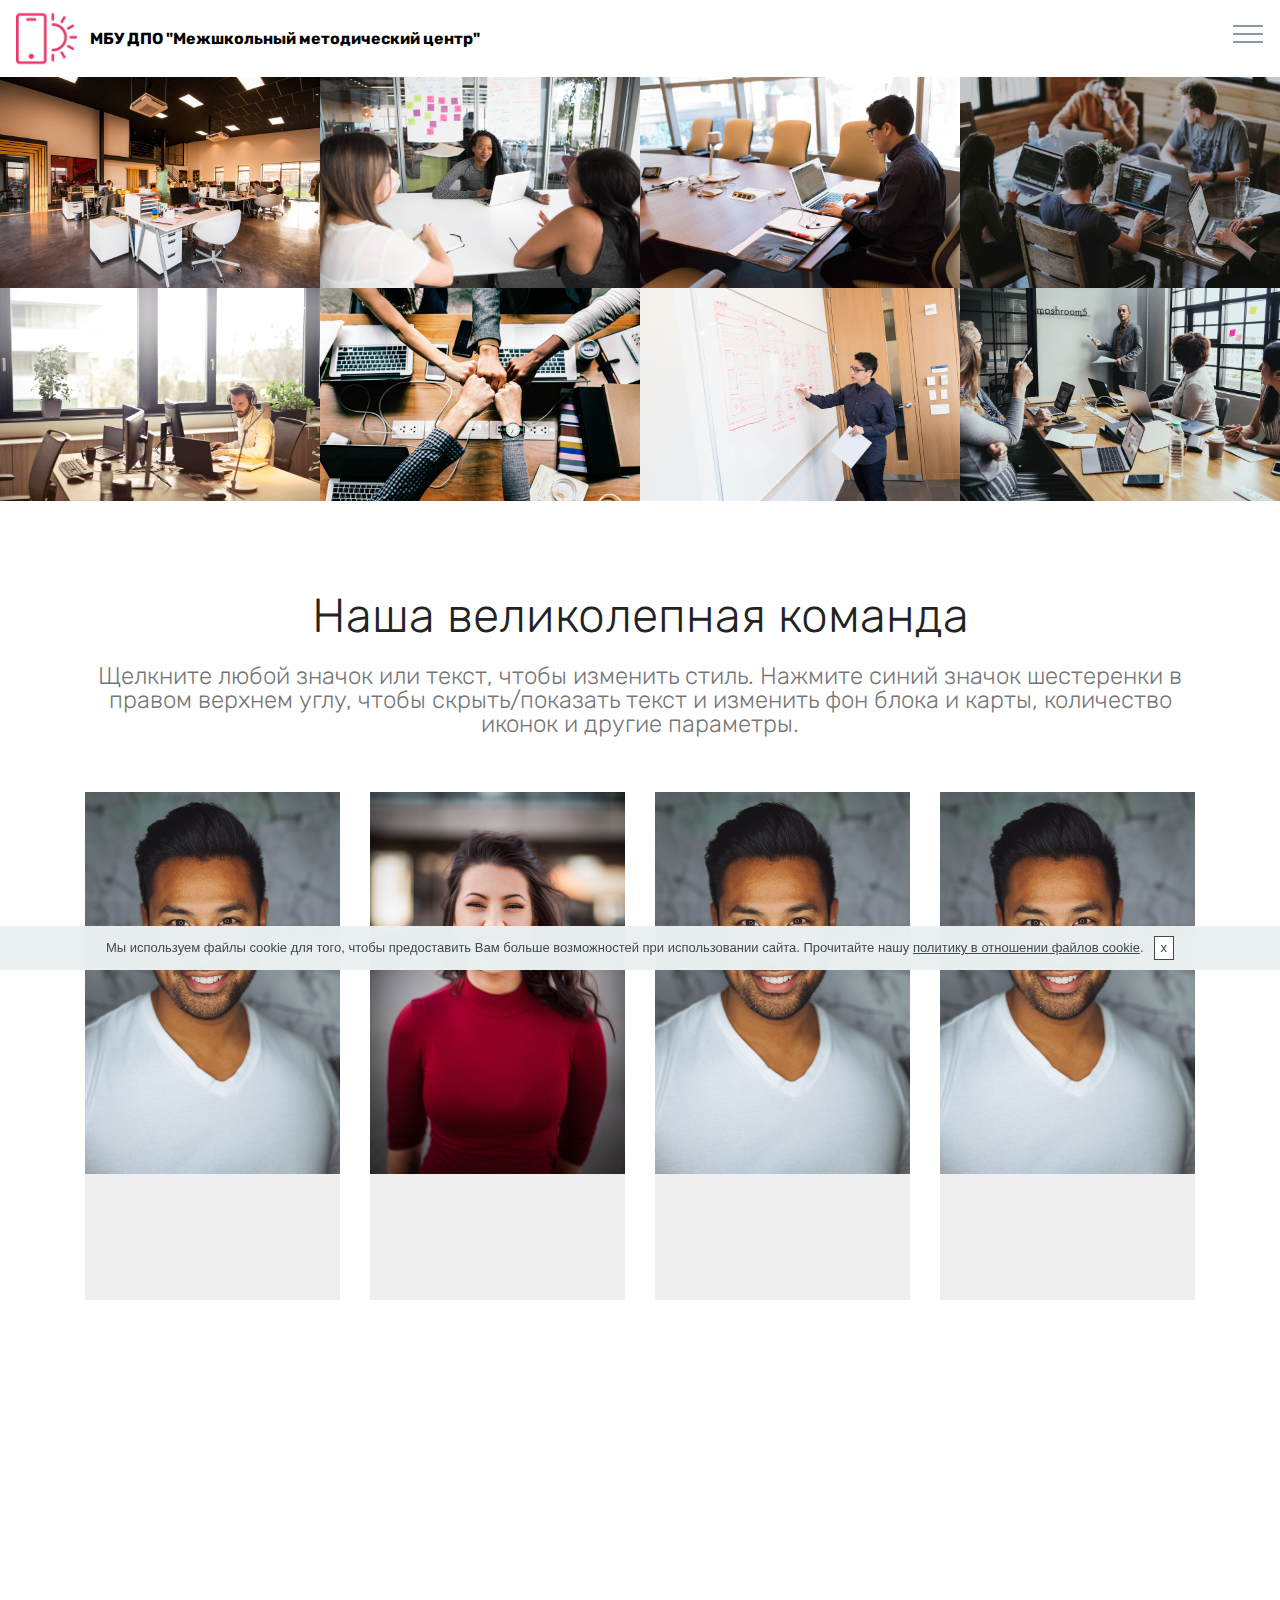
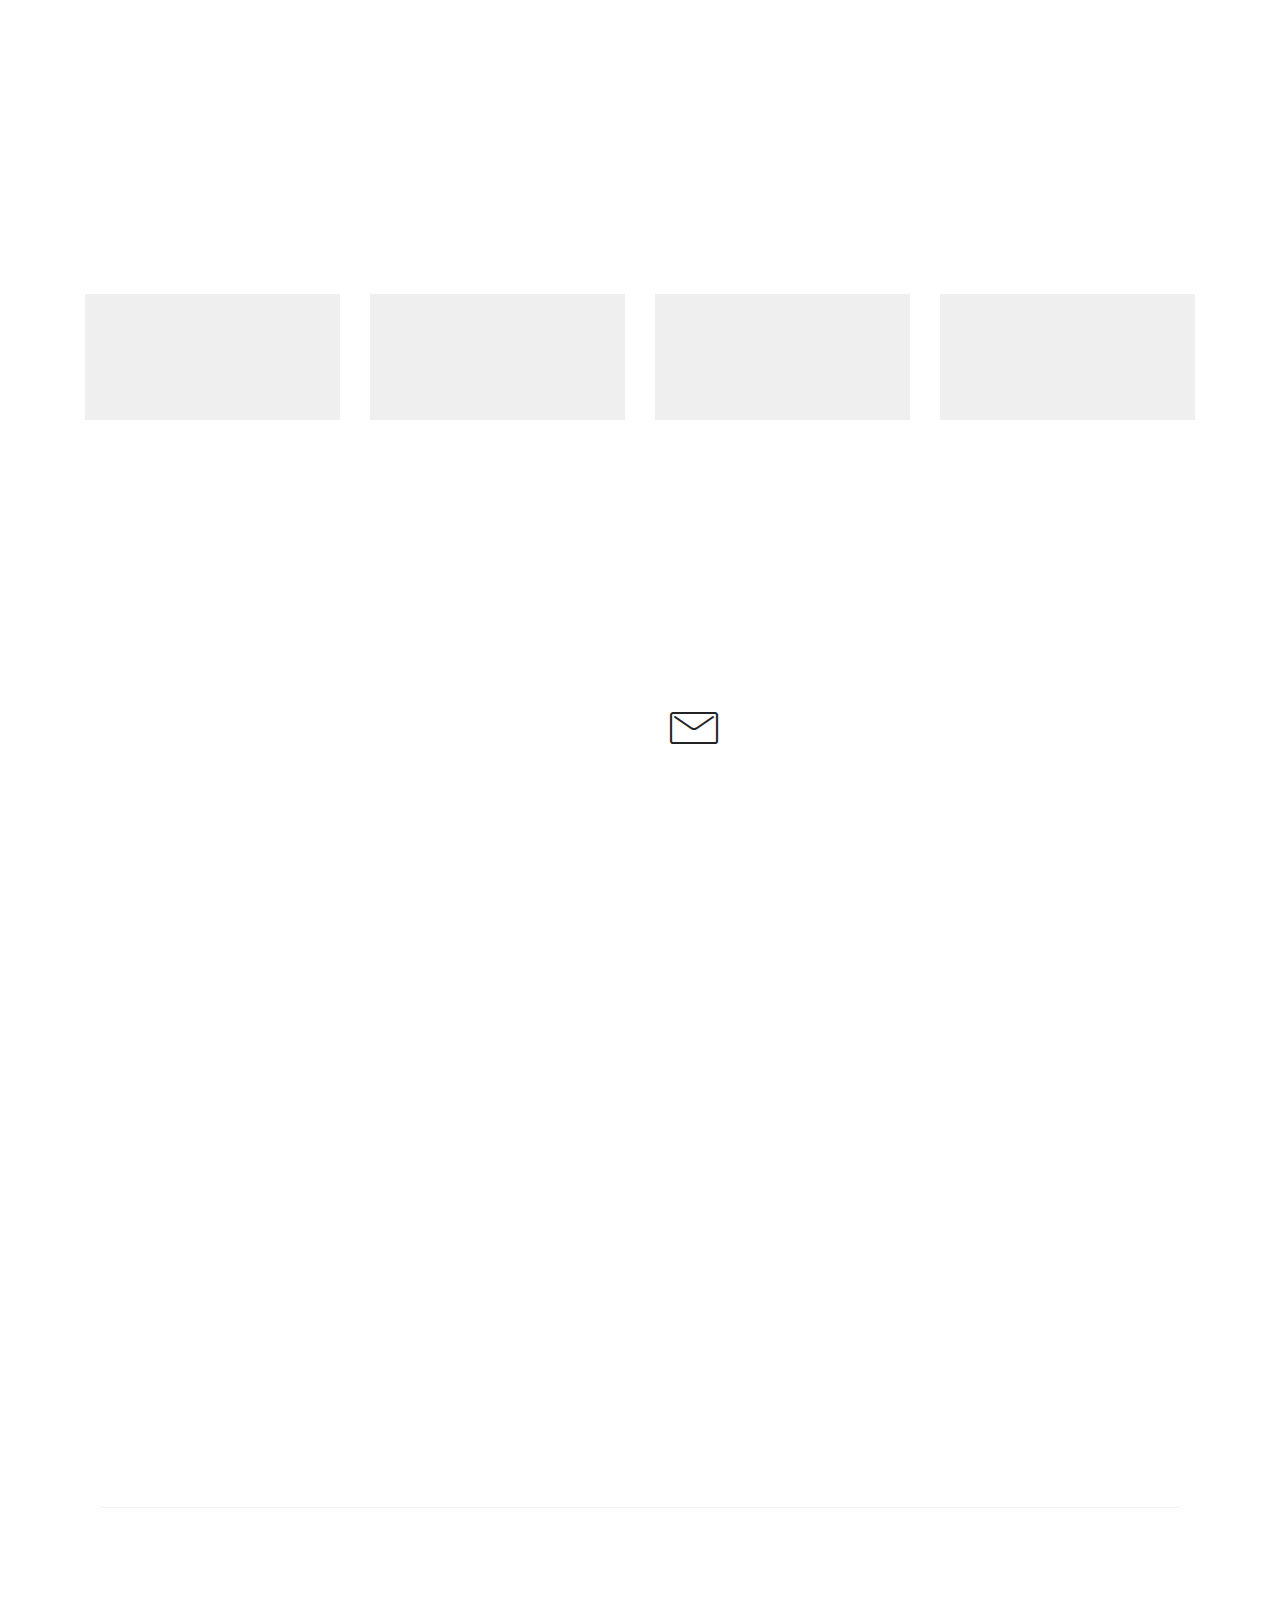
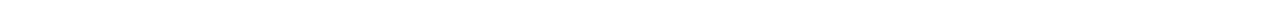
==== commit 27e0fd94: "create github pages" ====
--- a/index.html
+++ b/index.html
@@ -17,6 +17,7 @@
   <link rel="stylesheet" href="assets/socicon/css/styles.css">
   <link rel="stylesheet" href="assets/gdpr-plugin/gdpr-styles.css">
   <link rel="stylesheet" href="assets/dropdown/css/style.css">
+  <link rel="stylesheet" href="assets/animatecss/animate.min.css">
   <link rel="stylesheet" href="assets/tether/tether.min.css">
   <link rel="stylesheet" href="assets/theme/css/style.css">
   <link rel="stylesheet" href="assets/gallery/style.css">
@@ -82,7 +83,7 @@
     </nav>
 </section>
 
-<section class="engine"><a href="https://mobirise.info/d">free site maker</a></section><section class="mbr-gallery mbr-slider-carousel cid-rEkLJpWQm9" id="gallery3-5">
+<section class="engine"><a href="https://mobirise.info/g">how to build a site</a></section><section class="mbr-gallery mbr-slider-carousel cid-rEkLJpWQm9" id="gallery3-5">
 
     
 
@@ -421,7 +422,7 @@
                 </div>
                 <div data-form-type="formoid">
                     <!---Formbuilder Form--->
-                    <form action="https://mobirise.com/" method="POST" class="mbr-form form-with-styler" data-form-title="Mobirise Form"><input type="hidden" name="email" data-form-email="true" value="s6mn5zQzhIJlDXHKycxpZDid6rbKWzTBAcRIabk2S1Jnei/gRG+tUm7oZEMG6i58n5P3X5cImj/jt1v84IQRUeplGy+VCnJ7MRfsSO8Qlh6AyFCktwaIMv/YRcqRqNBy">
+                    <form action="https://mobirise.com/" method="POST" class="mbr-form form-with-styler" data-form-title="Mobirise Form"><input type="hidden" name="email" data-form-email="true" value="05RLnjVZQK3uzdY1XgIy7GGpTwJjd2fe9mPrt0nLFMI0i55/XA8hAVpJL8+DViV6R3LbFSmGjCubzEckPaMMMTJDaTz7dFUK9LNyKlF43OW1iYc5jzEgI2qyz3/O9kLQ">
                         <div class="row">
                             <div hidden="hidden" data-form-alert="" class="alert alert-success col-12">Спасибо за заполнение анкеты!</div>
                             <div hidden="hidden" data-form-alert-danger="" class="alert alert-danger col-12">
@@ -466,7 +467,7 @@
             <div class="col-md-3">
                 <div class="media-wrap">
                     <a href="https://mobirise.co/">
-                       <img src="assets/images/logo21.png" alt="Mobirise">
+                       <img src="assets/images/logo26.png" alt="Mobirise">
                     </a>
                 </div>
             </div>
@@ -540,6 +541,7 @@
   <script src="assets/dropdown/js/nav-dropdown.js"></script>
   <script src="assets/dropdown/js/navbar-dropdown.js"></script>
   <script src="assets/touchswipe/jquery.touch-swipe.min.js"></script>
+  <script src="assets/viewportchecker/jquery.viewportchecker.js"></script>
   <script src="assets/masonry/masonry.pkgd.min.js"></script>
   <script src="assets/imagesloaded/imagesloaded.pkgd.min.js"></script>
   <script src="assets/bootstrapcarouselswipe/bootstrap-carousel-swipe.js"></script>
@@ -552,6 +554,8 @@
   <script src="assets/formoid/formoid.min.js"></script>
   
   
-<input name="cookieData" type="hidden" data-cookie-colorText='#424a4d' data-cookie-colorBg='rgba(234, 239, 241, 0.99)' data-cookie-colorButton='#ffffff' data-cookie-colorLink='#424a4d' data-cookie-underlineLink='true' data-cookie-text="Мы используем файлы cookie для того, чтобы предоставить Вам больше возможностей при использовании сайта. Прочитайте нашу <a href='privacy.html'>политику в отношении файлов cookie</a>.">
+ <div id="scrollToTop" class="scrollToTop mbr-arrow-up"><a style="text-align: center;"><i class="mbr-arrow-up-icon mbr-arrow-up-icon-cm cm-icon cm-icon-smallarrow-up"></i></a></div>
+    <input name="animation" type="hidden">
+  <input name="cookieData" type="hidden" data-cookie-colorText='#424a4d' data-cookie-colorBg='rgba(234, 239, 241, 0.99)' data-cookie-colorButton='#ffffff' data-cookie-colorLink='#424a4d' data-cookie-underlineLink='true' data-cookie-text="Мы используем файлы cookie для того, чтобы предоставить Вам больше возможностей при использовании сайта. Прочитайте нашу <a href='privacy.html'>политику в отношении файлов cookie</a>.">
   </body>
 </html>--- a/assets/mobirise/css/mbr-additional.css
+++ b/assets/mobirise/css/mbr-additional.css
@@ -542,8 +542,8 @@
   color: #dfd9c6;
 }
 /* Scroll to top button*/
-.scrollToTop_wraper {
-  display: none;
+#scrollToTop a {
+  border-radius: 100px;
 }
 .form-control {
   font-family: 'Rubik', sans-serif;
@@ -1386,22 +1386,1017 @@
     justify-content: center;
   }
 }
-.cid-rEkOJTHdu8 {
+.cid-rElcpCH07W {
+  padding-top: 90px;
+  padding-bottom: 0px;
+  background-color: #efefef;
+}
+.cid-rElcpCH07W .card-box {
+  padding: 0 2rem;
+}
+.cid-rElcpCH07W .mbr-section-btn {
+  padding-top: 1rem;
+}
+.cid-rElcpCH07W .mbr-section-btn a {
+  margin-top: 1rem;
+  margin-bottom: 0;
+}
+.cid-rElcpCH07W h4 {
+  font-weight: 500;
+  margin-bottom: 0;
+  text-align: left;
+  padding-top: 2rem;
+}
+.cid-rElcpCH07W p {
+  margin-bottom: 0;
+  text-align: left;
+  padding-top: 1.5rem;
+}
+.cid-rElcpCH07W .mbr-text {
+  color: #767676;
+}
+.cid-rElcpCH07W .card-wrapper {
+  height: 100%;
+  padding-bottom: 2rem;
+  background: #ffffff;
+  box-shadow: 0px 0px 0px 0px rgba(0, 0, 0, 0);
+  transition: box-shadow 0.3s;
+}
+.cid-rElcpCH07W .card-wrapper:hover {
+  box-shadow: 0px 0px 30px 0px rgba(0, 0, 0, 0.05);
+  transition: box-shadow 0.3s;
+}
+.cid-rEldgwq0qW {
+  padding-top: 0px;
+  padding-bottom: 90px;
+  background-color: #efefef;
+}
+.cid-rEldgwq0qW .card-box {
+  padding: 0 2rem;
+}
+.cid-rEldgwq0qW .mbr-section-btn {
+  padding-top: 1rem;
+}
+.cid-rEldgwq0qW .mbr-section-btn a {
+  margin-top: 1rem;
+  margin-bottom: 0;
+}
+.cid-rEldgwq0qW h4 {
+  font-weight: 500;
+  margin-bottom: 0;
+  text-align: left;
+  padding-top: 2rem;
+}
+.cid-rEldgwq0qW p {
+  margin-bottom: 0;
+  text-align: left;
+  padding-top: 1.5rem;
+}
+.cid-rEldgwq0qW .mbr-text {
+  color: #767676;
+}
+.cid-rEldgwq0qW .card-wrapper {
+  height: 100%;
+  padding-bottom: 2rem;
+  background: #ffffff;
+  box-shadow: 0px 0px 0px 0px rgba(0, 0, 0, 0);
+  transition: box-shadow 0.3s;
+}
+.cid-rEldgwq0qW .card-wrapper:hover {
+  box-shadow: 0px 0px 30px 0px rgba(0, 0, 0, 0.05);
+  transition: box-shadow 0.3s;
+}
+.cid-rEkPrqZIql {
+  padding-top: 45px;
+  padding-bottom: 45px;
+  background-color: #ffffff;
+}
+@media (max-width: 767px) {
+  .cid-rEkPrqZIql .media-wrap {
+    margin-bottom: 1rem;
+    text-align: center;
+  }
+}
+.cid-rEkPrqZIql .media-wrap .mbr-iconfont-logo {
+  font-size: 7rem;
+  color: #f36;
+}
+.cid-rEkPrqZIql .media-wrap img {
+  height: 6rem;
+}
+.cid-rEkPrqZIql .mbr-text {
+  color: #767676;
+}
+@media (max-width: 767px) {
+  .cid-rEkPrqZIql .footer-lower .copyright {
+    margin-bottom: 1rem;
+    text-align: center;
+  }
+}
+.cid-rEkPrqZIql .footer-lower hr {
+  margin: 1rem 0;
+  border-color: #000;
+  opacity: .05;
+}
+.cid-rEkPrqZIql .footer-lower .social-list {
+  padding-left: 0;
+  margin-bottom: 0;
+  list-style: none;
+  display: flex;
+  -webkit-flex-wrap: wrap;
+  flex-wrap: wrap;
+  -webkit-justify-content: flex-end;
+  justify-content: flex-end;
+}
+.cid-rEkPrqZIql .footer-lower .social-list .mbr-iconfont-social {
+  font-size: 1.3rem;
+  color: #232323;
+}
+.cid-rEkPrqZIql .footer-lower .social-list .soc-item {
+  margin: 0 .5rem;
+}
+.cid-rEkPrqZIql .footer-lower .social-list a {
+  margin: 0;
+  opacity: .5;
+  -webkit-transition: .2s linear;
+  transition: .2s linear;
+}
+.cid-rEkPrqZIql .footer-lower .social-list a:hover {
+  opacity: 1;
+}
+@media (max-width: 767px) {
+  .cid-rEkPrqZIql .footer-lower .social-list {
+    -webkit-justify-content: center;
+    justify-content: center;
+  }
+}
+.cid-rEkYFn4nhY .navbar {
+  background: #ffffff;
+  transition: none;
+  min-height: 77px;
+  padding: .5rem 0;
+}
+.cid-rEkYFn4nhY .navbar-dropdown.bg-color.transparent.opened {
+  background: #ffffff;
+}
+.cid-rEkYFn4nhY a {
+  font-style: normal;
+}
+.cid-rEkYFn4nhY .nav-item span {
+  padding-right: 0.4em;
+  line-height: 0.5em;
+  vertical-align: text-bottom;
+  position: relative;
+  text-decoration: none;
+}
+.cid-rEkYFn4nhY .nav-item a {
+  display: -webkit-flex;
+  align-items: center;
+  justify-content: center;
+  padding: 0.7rem 0 !important;
+  margin: 0rem .65rem !important;
+  -webkit-align-items: center;
+  -webkit-justify-content: center;
+}
+.cid-rEkYFn4nhY .nav-item:focus,
+.cid-rEkYFn4nhY .nav-link:focus {
+  outline: none;
+}
+.cid-rEkYFn4nhY .btn {
+  padding: 0.4rem 1.5rem;
+  display: -webkit-inline-flex;
+  align-items: center;
+  -webkit-align-items: center;
+}
+.cid-rEkYFn4nhY .btn .mbr-iconfont {
+  font-size: 1.6rem;
+}
+.cid-rEkYFn4nhY .menu-logo {
+  margin-right: auto;
+}
+.cid-rEkYFn4nhY .menu-logo .navbar-brand {
+  display: flex;
+  margin-left: 5rem;
+  padding: 0;
+  transition: padding .2s;
+  min-height: 3.8rem;
+  -webkit-align-items: center;
+  align-items: center;
+}
+.cid-rEkYFn4nhY .menu-logo .navbar-brand .navbar-caption-wrap {
+  display: flex;
+  -webkit-align-items: center;
+  align-items: center;
+  word-break: break-word;
+  min-width: 7rem;
+  margin: .3rem 0;
+}
+.cid-rEkYFn4nhY .menu-logo .navbar-brand .navbar-caption-wrap .navbar-caption {
+  line-height: 1.2rem !important;
+  padding-right: 2rem;
+}
+.cid-rEkYFn4nhY .menu-logo .navbar-brand .navbar-logo {
+  font-size: 4rem;
+  transition: font-size 0.25s;
+}
+.cid-rEkYFn4nhY .menu-logo .navbar-brand .navbar-logo img {
+  display: flex;
+}
+.cid-rEkYFn4nhY .menu-logo .navbar-brand .navbar-logo .mbr-iconfont {
+  transition: font-size 0.25s;
+}
+.cid-rEkYFn4nhY .menu-logo .navbar-brand .navbar-logo a {
+  display: inline-flex;
+}
+.cid-rEkYFn4nhY .navbar-toggleable-sm .navbar-collapse {
+  justify-content: flex-end;
+  -webkit-justify-content: flex-end;
+  padding-right: 5rem;
+  width: auto;
+}
+.cid-rEkYFn4nhY .navbar-toggleable-sm .navbar-collapse .navbar-nav {
+  flex-wrap: wrap;
+  -webkit-flex-wrap: wrap;
+  padding-left: 0;
+}
+.cid-rEkYFn4nhY .navbar-toggleable-sm .navbar-collapse .navbar-nav .nav-item {
+  -webkit-align-self: center;
+  align-self: center;
+}
+.cid-rEkYFn4nhY .navbar-toggleable-sm .navbar-collapse .navbar-buttons {
+  padding-left: 0;
+  padding-bottom: 0;
+}
+.cid-rEkYFn4nhY .dropdown .dropdown-menu {
+  background: #ffffff;
+  display: none;
+  position: absolute;
+  min-width: 5rem;
+  padding-top: 1.4rem;
+  padding-bottom: 1.4rem;
+  text-align: left;
+}
+.cid-rEkYFn4nhY .dropdown .dropdown-menu .dropdown-item {
+  width: auto;
+  padding: 0.235em 1.5385em 0.235em 1.5385em !important;
+}
+.cid-rEkYFn4nhY .dropdown .dropdown-menu .dropdown-item::after {
+  right: 0.5rem;
+}
+.cid-rEkYFn4nhY .dropdown .dropdown-menu .dropdown-submenu {
+  margin: 0;
+}
+.cid-rEkYFn4nhY .dropdown.open > .dropdown-menu {
+  display: block;
+}
+.cid-rEkYFn4nhY .navbar-toggleable-sm.opened:after {
+  position: absolute;
+  width: 100vw;
+  height: 100vh;
+  content: '';
+  background-color: rgba(0, 0, 0, 0.1);
+  left: 0;
+  bottom: 0;
+  transform: translateY(100%);
+  -webkit-transform: translateY(100%);
+  z-index: 1000;
+}
+.cid-rEkYFn4nhY .navbar.navbar-short {
+  min-height: 60px;
+  transition: all .2s;
+}
+.cid-rEkYFn4nhY .navbar.navbar-short .navbar-toggler-right {
+  top: 20px;
+}
+.cid-rEkYFn4nhY .navbar.navbar-short .navbar-logo a {
+  font-size: 2.5rem !important;
+  line-height: 2.5rem;
+  transition: font-size 0.25s;
+}
+.cid-rEkYFn4nhY .navbar.navbar-short .navbar-logo a .mbr-iconfont {
+  font-size: 2.5rem !important;
+}
+.cid-rEkYFn4nhY .navbar.navbar-short .navbar-logo a img {
+  height: 3rem !important;
+}
+.cid-rEkYFn4nhY .navbar.navbar-short .navbar-brand {
+  min-height: 3rem;
+}
+.cid-rEkYFn4nhY button.navbar-toggler {
+  width: 31px;
+  height: 18px;
+  cursor: pointer;
+  transition: all .2s;
+  top: 1.5rem;
+  right: 1rem;
+}
+.cid-rEkYFn4nhY button.navbar-toggler:focus {
+  outline: none;
+}
+.cid-rEkYFn4nhY button.navbar-toggler .hamburger span {
+  position: absolute;
+  right: 0;
+  width: 30px;
+  height: 2px;
+  border-right: 5px;
+  background-color: #879a9f;
+}
+.cid-rEkYFn4nhY button.navbar-toggler .hamburger span:nth-child(1) {
+  top: 0;
+  transition: all .2s;
+}
+.cid-rEkYFn4nhY button.navbar-toggler .hamburger span:nth-child(2) {
+  top: 8px;
+  transition: all .15s;
+}
+.cid-rEkYFn4nhY button.navbar-toggler .hamburger span:nth-child(3) {
+  top: 8px;
+  transition: all .15s;
+}
+.cid-rEkYFn4nhY button.navbar-toggler .hamburger span:nth-child(4) {
+  top: 16px;
+  transition: all .2s;
+}
+.cid-rEkYFn4nhY nav.opened .hamburger span:nth-child(1) {
+  top: 8px;
+  width: 0;
+  opacity: 0;
+  right: 50%;
+  transition: all .2s;
+}
+.cid-rEkYFn4nhY nav.opened .hamburger span:nth-child(2) {
+  -webkit-transform: rotate(45deg);
+  transform: rotate(45deg);
+  transition: all .25s;
+}
+.cid-rEkYFn4nhY nav.opened .hamburger span:nth-child(3) {
+  -webkit-transform: rotate(-45deg);
+  transform: rotate(-45deg);
+  transition: all .25s;
+}
+.cid-rEkYFn4nhY nav.opened .hamburger span:nth-child(4) {
+  top: 8px;
+  width: 0;
+  opacity: 0;
+  right: 50%;
+  transition: all .2s;
+}
+.cid-rEkYFn4nhY .collapsed.navbar-expand {
+  flex-direction: column;
+  -webkit-flex-direction: column;
+}
+.cid-rEkYFn4nhY .collapsed .btn {
+  display: -webkit-flex;
+}
+.cid-rEkYFn4nhY .collapsed .navbar-collapse {
+  display: none !important;
+  padding-right: 0 !important;
+}
+.cid-rEkYFn4nhY .collapsed .navbar-collapse.collapsing,
+.cid-rEkYFn4nhY .collapsed .navbar-collapse.show {
+  display: block !important;
+}
+.cid-rEkYFn4nhY .collapsed .navbar-collapse.collapsing .navbar-nav,
+.cid-rEkYFn4nhY .collapsed .navbar-collapse.show .navbar-nav {
+  display: block;
+  text-align: center;
+}
+.cid-rEkYFn4nhY .collapsed .navbar-collapse.collapsing .navbar-nav .nav-item,
+.cid-rEkYFn4nhY .collapsed .navbar-collapse.show .navbar-nav .nav-item {
+  clear: both;
+}
+.cid-rEkYFn4nhY .collapsed .navbar-collapse.collapsing .navbar-buttons,
+.cid-rEkYFn4nhY .collapsed .navbar-collapse.show .navbar-buttons {
+  text-align: center;
+}
+.cid-rEkYFn4nhY .collapsed .navbar-collapse.collapsing .navbar-buttons:last-child,
+.cid-rEkYFn4nhY .collapsed .navbar-collapse.show .navbar-buttons:last-child {
+  margin-bottom: 1rem;
+}
+@media (min-width: 1024px) {
+  .cid-rEkYFn4nhY .collapsed:not(.navbar-short) .navbar-collapse {
+    max-height: calc(98.5vh - 3.8rem);
+  }
+}
+.cid-rEkYFn4nhY .collapsed button.navbar-toggler {
+  display: block;
+}
+.cid-rEkYFn4nhY .collapsed .navbar-brand {
+  margin-left: 1rem !important;
+}
+.cid-rEkYFn4nhY .collapsed .navbar-toggleable-sm {
+  flex-direction: column;
+  -webkit-flex-direction: column;
+}
+.cid-rEkYFn4nhY .collapsed .dropdown .dropdown-menu {
+  width: 100%;
+  text-align: center;
+  position: relative;
+  opacity: 0;
+  overflow: hidden;
+  display: block;
+  height: 0;
+  visibility: hidden;
+  padding: 0;
+  transition-duration: .5s;
+  transition-property: opacity,padding,height;
+}
+.cid-rEkYFn4nhY .collapsed .dropdown.open > .dropdown-menu {
+  position: relative;
+  opacity: 1;
+  height: auto;
+  padding: 1.4rem 0;
+  visibility: visible;
+}
+.cid-rEkYFn4nhY .collapsed .dropdown .dropdown-submenu {
+  left: 0;
+  text-align: center;
+  width: 100%;
+}
+.cid-rEkYFn4nhY .collapsed .dropdown .dropdown-toggle[data-toggle="dropdown-submenu"]::after {
+  margin-top: 0;
+  position: inherit;
+  right: 0;
+  top: 50%;
+  display: inline-block;
+  width: 0;
+  height: 0;
+  margin-left: .3em;
+  vertical-align: middle;
+  content: "";
+  border-top: .30em solid;
+  border-right: .30em solid transparent;
+  border-left: .30em solid transparent;
+}
+@media (max-width: 1023px) {
+  .cid-rEkYFn4nhY.navbar-expand {
+    flex-direction: column;
+    -webkit-flex-direction: column;
+  }
+  .cid-rEkYFn4nhY img {
+    height: 3.8rem !important;
+  }
+  .cid-rEkYFn4nhY .btn {
+    display: -webkit-flex;
+  }
+  .cid-rEkYFn4nhY button.navbar-toggler {
+    display: block;
+  }
+  .cid-rEkYFn4nhY .navbar-brand {
+    margin-left: 1rem !important;
+  }
+  .cid-rEkYFn4nhY .navbar-toggleable-sm {
+    flex-direction: column;
+    -webkit-flex-direction: column;
+  }
+  .cid-rEkYFn4nhY .navbar-collapse {
+    display: none !important;
+    padding-right: 0 !important;
+  }
+  .cid-rEkYFn4nhY .navbar-collapse.collapsing,
+  .cid-rEkYFn4nhY .navbar-collapse.show {
+    display: block !important;
+  }
+  .cid-rEkYFn4nhY .navbar-collapse.collapsing .navbar-nav,
+  .cid-rEkYFn4nhY .navbar-collapse.show .navbar-nav {
+    display: block;
+    text-align: center;
+  }
+  .cid-rEkYFn4nhY .navbar-collapse.collapsing .navbar-nav .nav-item,
+  .cid-rEkYFn4nhY .navbar-collapse.show .navbar-nav .nav-item {
+    clear: both;
+  }
+  .cid-rEkYFn4nhY .navbar-collapse.collapsing .navbar-buttons,
+  .cid-rEkYFn4nhY .navbar-collapse.show .navbar-buttons {
+    text-align: center;
+  }
+  .cid-rEkYFn4nhY .navbar-collapse.collapsing .navbar-buttons:last-child,
+  .cid-rEkYFn4nhY .navbar-collapse.show .navbar-buttons:last-child {
+    margin-bottom: 1rem;
+  }
+  .cid-rEkYFn4nhY .dropdown .dropdown-menu {
+    width: 100%;
+    text-align: center;
+    position: relative;
+    opacity: 0;
+    overflow: hidden;
+    display: block;
+    height: 0;
+    visibility: hidden;
+    padding: 0;
+    transition-duration: .5s;
+    transition-property: opacity,padding,height;
+  }
+  .cid-rEkYFn4nhY .dropdown.open > .dropdown-menu {
+    position: relative;
+    opacity: 1;
+    height: auto;
+    padding: 1.4rem 0;
+    visibility: visible;
+  }
+  .cid-rEkYFn4nhY .dropdown .dropdown-submenu {
+    left: 0;
+    text-align: center;
+    width: 100%;
+  }
+  .cid-rEkYFn4nhY .dropdown .dropdown-toggle[data-toggle="dropdown-submenu"]::after {
+    margin-top: 0;
+    position: inherit;
+    right: 0;
+    top: 50%;
+    display: inline-block;
+    width: 0;
+    height: 0;
+    margin-left: .3em;
+    vertical-align: middle;
+    content: "";
+    border-top: .30em solid;
+    border-right: .30em solid transparent;
+    border-left: .30em solid transparent;
+  }
+}
+@media (min-width: 767px) {
+  .cid-rEkYFn4nhY .menu-logo {
+    flex-shrink: 0;
+    -webkit-flex-shrink: 0;
+  }
+}
+.cid-rEkYFn4nhY .navbar-collapse {
+  flex-basis: auto;
+  -webkit-flex-basis: auto;
+}
+.cid-rEkYFn4nhY .nav-link:hover,
+.cid-rEkYFn4nhY .dropdown-item:hover {
+  color: #767676 !important;
+}
+.cid-rEkYFn4nhY .navbar {
+  background: #ffffff;
+  transition: none;
+  min-height: 77px;
+  padding: .5rem 0;
+}
+.cid-rEkYFn4nhY .navbar-dropdown.bg-color.transparent.opened {
+  background: #ffffff;
+}
+.cid-rEkYFn4nhY a {
+  font-style: normal;
+}
+.cid-rEkYFn4nhY .nav-item span {
+  padding-right: 0.4em;
+  line-height: 0.5em;
+  vertical-align: text-bottom;
+  position: relative;
+  text-decoration: none;
+}
+.cid-rEkYFn4nhY .nav-item a {
+  display: -webkit-flex;
+  align-items: center;
+  justify-content: center;
+  padding: 0.7rem 0 !important;
+  margin: 0rem .65rem !important;
+  -webkit-align-items: center;
+  -webkit-justify-content: center;
+}
+.cid-rEkYFn4nhY .nav-item:focus,
+.cid-rEkYFn4nhY .nav-link:focus {
+  outline: none;
+}
+.cid-rEkYFn4nhY .btn {
+  padding: 0.4rem 1.5rem;
+  display: -webkit-inline-flex;
+  align-items: center;
+  -webkit-align-items: center;
+}
+.cid-rEkYFn4nhY .btn .mbr-iconfont {
+  font-size: 1.6rem;
+}
+.cid-rEkYFn4nhY .menu-logo {
+  margin-right: auto;
+}
+.cid-rEkYFn4nhY .menu-logo .navbar-brand {
+  display: flex;
+  margin-left: 5rem;
+  padding: 0;
+  transition: padding .2s;
+  min-height: 3.8rem;
+  -webkit-align-items: center;
+  align-items: center;
+}
+.cid-rEkYFn4nhY .menu-logo .navbar-brand .navbar-caption-wrap {
+  display: flex;
+  -webkit-align-items: center;
+  align-items: center;
+  word-break: break-word;
+  min-width: 7rem;
+  margin: .3rem 0;
+}
+.cid-rEkYFn4nhY .menu-logo .navbar-brand .navbar-caption-wrap .navbar-caption {
+  line-height: 1.2rem !important;
+  padding-right: 2rem;
+}
+.cid-rEkYFn4nhY .menu-logo .navbar-brand .navbar-logo {
+  font-size: 4rem;
+  transition: font-size 0.25s;
+}
+.cid-rEkYFn4nhY .menu-logo .navbar-brand .navbar-logo img {
+  display: flex;
+}
+.cid-rEkYFn4nhY .menu-logo .navbar-brand .navbar-logo .mbr-iconfont {
+  transition: font-size 0.25s;
+}
+.cid-rEkYFn4nhY .menu-logo .navbar-brand .navbar-logo a {
+  display: inline-flex;
+}
+.cid-rEkYFn4nhY .navbar-toggleable-sm .navbar-collapse {
+  justify-content: flex-end;
+  -webkit-justify-content: flex-end;
+  padding-right: 5rem;
+  width: auto;
+}
+.cid-rEkYFn4nhY .navbar-toggleable-sm .navbar-collapse .navbar-nav {
+  flex-wrap: wrap;
+  -webkit-flex-wrap: wrap;
+  padding-left: 0;
+}
+.cid-rEkYFn4nhY .navbar-toggleable-sm .navbar-collapse .navbar-nav .nav-item {
+  -webkit-align-self: center;
+  align-self: center;
+}
+.cid-rEkYFn4nhY .navbar-toggleable-sm .navbar-collapse .navbar-buttons {
+  padding-left: 0;
+  padding-bottom: 0;
+}
+.cid-rEkYFn4nhY .dropdown .dropdown-menu {
+  background: #ffffff;
+  display: none;
+  position: absolute;
+  min-width: 5rem;
+  padding-top: 1.4rem;
+  padding-bottom: 1.4rem;
+  text-align: left;
+}
+.cid-rEkYFn4nhY .dropdown .dropdown-menu .dropdown-item {
+  width: auto;
+  padding: 0.235em 1.5385em 0.235em 1.5385em !important;
+}
+.cid-rEkYFn4nhY .dropdown .dropdown-menu .dropdown-item::after {
+  right: 0.5rem;
+}
+.cid-rEkYFn4nhY .dropdown .dropdown-menu .dropdown-submenu {
+  margin: 0;
+}
+.cid-rEkYFn4nhY .dropdown.open > .dropdown-menu {
+  display: block;
+}
+.cid-rEkYFn4nhY .navbar-toggleable-sm.opened:after {
+  position: absolute;
+  width: 100vw;
+  height: 100vh;
+  content: '';
+  background-color: rgba(0, 0, 0, 0.1);
+  left: 0;
+  bottom: 0;
+  transform: translateY(100%);
+  -webkit-transform: translateY(100%);
+  z-index: 1000;
+}
+.cid-rEkYFn4nhY .navbar.navbar-short {
+  min-height: 60px;
+  transition: all .2s;
+}
+.cid-rEkYFn4nhY .navbar.navbar-short .navbar-toggler-right {
+  top: 20px;
+}
+.cid-rEkYFn4nhY .navbar.navbar-short .navbar-logo a {
+  font-size: 2.5rem !important;
+  line-height: 2.5rem;
+  transition: font-size 0.25s;
+}
+.cid-rEkYFn4nhY .navbar.navbar-short .navbar-logo a .mbr-iconfont {
+  font-size: 2.5rem !important;
+}
+.cid-rEkYFn4nhY .navbar.navbar-short .navbar-logo a img {
+  height: 3rem !important;
+}
+.cid-rEkYFn4nhY .navbar.navbar-short .navbar-brand {
+  min-height: 3rem;
+}
+.cid-rEkYFn4nhY button.navbar-toggler {
+  width: 31px;
+  height: 18px;
+  cursor: pointer;
+  transition: all .2s;
+  top: 1.5rem;
+  right: 1rem;
+}
+.cid-rEkYFn4nhY button.navbar-toggler:focus {
+  outline: none;
+}
+.cid-rEkYFn4nhY button.navbar-toggler .hamburger span {
+  position: absolute;
+  right: 0;
+  width: 30px;
+  height: 2px;
+  border-right: 5px;
+  background-color: #879a9f;
+}
+.cid-rEkYFn4nhY button.navbar-toggler .hamburger span:nth-child(1) {
+  top: 0;
+  transition: all .2s;
+}
+.cid-rEkYFn4nhY button.navbar-toggler .hamburger span:nth-child(2) {
+  top: 8px;
+  transition: all .15s;
+}
+.cid-rEkYFn4nhY button.navbar-toggler .hamburger span:nth-child(3) {
+  top: 8px;
+  transition: all .15s;
+}
+.cid-rEkYFn4nhY button.navbar-toggler .hamburger span:nth-child(4) {
+  top: 16px;
+  transition: all .2s;
+}
+.cid-rEkYFn4nhY nav.opened .hamburger span:nth-child(1) {
+  top: 8px;
+  width: 0;
+  opacity: 0;
+  right: 50%;
+  transition: all .2s;
+}
+.cid-rEkYFn4nhY nav.opened .hamburger span:nth-child(2) {
+  -webkit-transform: rotate(45deg);
+  transform: rotate(45deg);
+  transition: all .25s;
+}
+.cid-rEkYFn4nhY nav.opened .hamburger span:nth-child(3) {
+  -webkit-transform: rotate(-45deg);
+  transform: rotate(-45deg);
+  transition: all .25s;
+}
+.cid-rEkYFn4nhY nav.opened .hamburger span:nth-child(4) {
+  top: 8px;
+  width: 0;
+  opacity: 0;
+  right: 50%;
+  transition: all .2s;
+}
+.cid-rEkYFn4nhY .collapsed.navbar-expand {
+  flex-direction: column;
+  -webkit-flex-direction: column;
+}
+.cid-rEkYFn4nhY .collapsed .btn {
+  display: -webkit-flex;
+}
+.cid-rEkYFn4nhY .collapsed .navbar-collapse {
+  display: none !important;
+  padding-right: 0 !important;
+}
+.cid-rEkYFn4nhY .collapsed .navbar-collapse.collapsing,
+.cid-rEkYFn4nhY .collapsed .navbar-collapse.show {
+  display: block !important;
+}
+.cid-rEkYFn4nhY .collapsed .navbar-collapse.collapsing .navbar-nav,
+.cid-rEkYFn4nhY .collapsed .navbar-collapse.show .navbar-nav {
+  display: block;
+  text-align: center;
+}
+.cid-rEkYFn4nhY .collapsed .navbar-collapse.collapsing .navbar-nav .nav-item,
+.cid-rEkYFn4nhY .collapsed .navbar-collapse.show .navbar-nav .nav-item {
+  clear: both;
+}
+.cid-rEkYFn4nhY .collapsed .navbar-collapse.collapsing .navbar-buttons,
+.cid-rEkYFn4nhY .collapsed .navbar-collapse.show .navbar-buttons {
+  text-align: center;
+}
+.cid-rEkYFn4nhY .collapsed .navbar-collapse.collapsing .navbar-buttons:last-child,
+.cid-rEkYFn4nhY .collapsed .navbar-collapse.show .navbar-buttons:last-child {
+  margin-bottom: 1rem;
+}
+@media (min-width: 1024px) {
+  .cid-rEkYFn4nhY .collapsed:not(.navbar-short) .navbar-collapse {
+    max-height: calc(98.5vh - 3.8rem);
+  }
+}
+.cid-rEkYFn4nhY .collapsed button.navbar-toggler {
+  display: block;
+}
+.cid-rEkYFn4nhY .collapsed .navbar-brand {
+  margin-left: 1rem !important;
+}
+.cid-rEkYFn4nhY .collapsed .navbar-toggleable-sm {
+  flex-direction: column;
+  -webkit-flex-direction: column;
+}
+.cid-rEkYFn4nhY .collapsed .dropdown .dropdown-menu {
+  width: 100%;
+  text-align: center;
+  position: relative;
+  opacity: 0;
+  overflow: hidden;
+  display: block;
+  height: 0;
+  visibility: hidden;
+  padding: 0;
+  transition-duration: .5s;
+  transition-property: opacity,padding,height;
+}
+.cid-rEkYFn4nhY .collapsed .dropdown.open > .dropdown-menu {
+  position: relative;
+  opacity: 1;
+  height: auto;
+  padding: 1.4rem 0;
+  visibility: visible;
+}
+.cid-rEkYFn4nhY .collapsed .dropdown .dropdown-submenu {
+  left: 0;
+  text-align: center;
+  width: 100%;
+}
+.cid-rEkYFn4nhY .collapsed .dropdown .dropdown-toggle[data-toggle="dropdown-submenu"]::after {
+  margin-top: 0;
+  position: inherit;
+  right: 0;
+  top: 50%;
+  display: inline-block;
+  width: 0;
+  height: 0;
+  margin-left: .3em;
+  vertical-align: middle;
+  content: "";
+  border-top: .30em solid;
+  border-right: .30em solid transparent;
+  border-left: .30em solid transparent;
+}
+@media (max-width: 1023px) {
+  .cid-rEkYFn4nhY.navbar-expand {
+    flex-direction: column;
+    -webkit-flex-direction: column;
+  }
+  .cid-rEkYFn4nhY img {
+    height: 3.8rem !important;
+  }
+  .cid-rEkYFn4nhY .btn {
+    display: -webkit-flex;
+  }
+  .cid-rEkYFn4nhY button.navbar-toggler {
+    display: block;
+  }
+  .cid-rEkYFn4nhY .navbar-brand {
+    margin-left: 1rem !important;
+  }
+  .cid-rEkYFn4nhY .navbar-toggleable-sm {
+    flex-direction: column;
+    -webkit-flex-direction: column;
+  }
+  .cid-rEkYFn4nhY .navbar-collapse {
+    display: none !important;
+    padding-right: 0 !important;
+  }
+  .cid-rEkYFn4nhY .navbar-collapse.collapsing,
+  .cid-rEkYFn4nhY .navbar-collapse.show {
+    display: block !important;
+  }
+  .cid-rEkYFn4nhY .navbar-collapse.collapsing .navbar-nav,
+  .cid-rEkYFn4nhY .navbar-collapse.show .navbar-nav {
+    display: block;
+    text-align: center;
+  }
+  .cid-rEkYFn4nhY .navbar-collapse.collapsing .navbar-nav .nav-item,
+  .cid-rEkYFn4nhY .navbar-collapse.show .navbar-nav .nav-item {
+    clear: both;
+  }
+  .cid-rEkYFn4nhY .navbar-collapse.collapsing .navbar-buttons,
+  .cid-rEkYFn4nhY .navbar-collapse.show .navbar-buttons {
+    text-align: center;
+  }
+  .cid-rEkYFn4nhY .navbar-collapse.collapsing .navbar-buttons:last-child,
+  .cid-rEkYFn4nhY .navbar-collapse.show .navbar-buttons:last-child {
+    margin-bottom: 1rem;
+  }
+  .cid-rEkYFn4nhY .dropdown .dropdown-menu {
+    width: 100%;
+    text-align: center;
+    position: relative;
+    opacity: 0;
+    overflow: hidden;
+    display: block;
+    height: 0;
+    visibility: hidden;
+    padding: 0;
+    transition-duration: .5s;
+    transition-property: opacity,padding,height;
+  }
+  .cid-rEkYFn4nhY .dropdown.open > .dropdown-menu {
+    position: relative;
+    opacity: 1;
+    height: auto;
+    padding: 1.4rem 0;
+    visibility: visible;
+  }
+  .cid-rEkYFn4nhY .dropdown .dropdown-submenu {
+    left: 0;
+    text-align: center;
+    width: 100%;
+  }
+  .cid-rEkYFn4nhY .dropdown .dropdown-toggle[data-toggle="dropdown-submenu"]::after {
+    margin-top: 0;
+    position: inherit;
+    right: 0;
+    top: 50%;
+    display: inline-block;
+    width: 0;
+    height: 0;
+    margin-left: .3em;
+    vertical-align: middle;
+    content: "";
+    border-top: .30em solid;
+    border-right: .30em solid transparent;
+    border-left: .30em solid transparent;
+  }
+}
+@media (min-width: 767px) {
+  .cid-rEkYFn4nhY .menu-logo {
+    flex-shrink: 0;
+    -webkit-flex-shrink: 0;
+  }
+}
+.cid-rEkYFn4nhY .navbar-collapse {
+  flex-basis: auto;
+  -webkit-flex-basis: auto;
+}
+.cid-rEkYFn4nhY .nav-link:hover,
+.cid-rEkYFn4nhY .dropdown-item:hover {
+  color: #767676 !important;
+}
+.cid-rEldLj9NC4 {
   padding-top: 105px;
   padding-bottom: 60px;
   background-color: #ffffff;
 }
-.cid-rEkOJTHdu8 .counter-container {
+.cid-rEldLj9NC4 .mbr-section-subtitle {
   color: #767676;
 }
-.cid-rEkOJTHdu8 .counter-container ul {
+.cid-rEldTb2bAy {
+  padding-top: 60px;
+  padding-bottom: 60px;
+  background-color: #ffffff;
+}
+.cid-rEldTb2bAy .mbr-text,
+.cid-rEldTb2bAy blockquote {
+  color: #767676;
+}
+.cid-rEldV6EpgN {
+  padding-top: 60px;
+  padding-bottom: 60px;
+  background-color: #ffffff;
+}
+.cid-rEldV6EpgN .counter-container {
+  color: #767676;
+}
+.cid-rEldV6EpgN .counter-container ol {
   margin-bottom: 0;
-}
-.cid-rEkOJTHdu8 .counter-container ul li {
+  counter-reset: myCounter;
+}
+.cid-rEldV6EpgN .counter-container ol li {
+  margin-bottom: 1rem;
+}
+.cid-rEldV6EpgN .counter-container ol li {
+  list-style: none;
+  padding-left: .5rem;
+}
+.cid-rEldV6EpgN .counter-container ol li:before {
+  position: absolute;
+  left: 0px;
+  margin-top: -10px;
+  counter-increment: myCounter;
+  content: counter(myCounter);
+  display: inline-block;
+  text-align: center;
+  margin: 5px 10px;
+  line-height: 40px;
+  transition: all .2s;
+  color: #ffffff;
+  background: #149dcc;
+  width: 40px;
+  height: 40px;
+  border-radius: 50%;
+}
+.cid-rEldVCP3Fp {
+  padding-top: 60px;
+  padding-bottom: 60px;
+  background-color: #ffffff;
+}
+.cid-rEldVCP3Fp .counter-container {
+  color: #767676;
+}
+.cid-rEldVCP3Fp .counter-container ul {
+  margin-bottom: 0;
+}
+.cid-rEldVCP3Fp .counter-container ul li {
   margin-bottom: 1rem;
   list-style: none;
 }
-.cid-rEkOJTHdu8 .counter-container ul li:before {
+.cid-rEldVCP3Fp .counter-container ul li:before {
   position: absolute;
   left: 0px;
   margin-top: -10px;
@@ -1419,649 +2414,390 @@
   border-radius: 50%;
   content: '✓';
 }
-.cid-rEkPAQJckj {
-  padding-top: 60px;
-  padding-bottom: 60px;
-  position: relative;
-  background-color: #ffffff;
-}
-.cid-rEkPAQJckj p {
-  color: #767676;
-}
-.cid-rEkPAQJckj .mbr-section-subtitle {
-  color: #767676;
-  font-weight: 300;
-}
-.cid-rEkPAQJckj .toggle-content {
-  flex-basis: 100%;
-  -webkit-flex-basis: 100%;
-}
-.cid-rEkPAQJckj .card {
-  border-radius: 0px;
-  margin-bottom: -1px;
-}
-.cid-rEkPAQJckj .card .card-header {
-  border-radius: 0px;
-  border: 0px;
-  padding: 0;
-}
-.cid-rEkPAQJckj .card .card-header a.panel-title {
-  margin-bottom: 0;
-  margin-top: -1px;
-  font-weight: 500;
-  font-style: normal;
-  display: block;
-  text-decoration: none !important;
-}
-.cid-rEkPAQJckj .card .card-header a.panel-title:focus {
-  text-decoration: none !important;
-}
-.cid-rEkPAQJckj .card .card-header a.panel-title h4 {
-  border: 1px solid #dfdfdf;
-  padding: 1.3rem 2rem;
-  margin-bottom: 0;
-}
-.cid-rEkPAQJckj .card .card-header a.panel-title h4 .sign {
-  padding-right: 1rem;
-}
-.cid-rEkPAQJckj .mbr-figure {
-  align-self: flex-start;
-  -webkit-align-self: flex-start;
-}
-@media (max-width: 991px) {
-  .cid-rEkPAQJckj .mbr-figure {
-    padding-top: 2rem;
-  }
-}
-@media (min-width: 992px) {
-  .cid-rEkPAQJckj .mbr-figure {
-    padding-left: 4rem;
-  }
-}
-.cid-rEkQ0PYlFE {
-  padding-top: 60px;
-  padding-bottom: 60px;
-  background-color: #f9f9f9;
-}
-.cid-rEkQ0PYlFE p {
-  color: #767676;
-}
-.cid-rEkQ0PYlFE .mbr-section-subtitle {
-  color: #767676;
-}
-.cid-rEkQ0PYlFE .accordion-content {
-  flex-basis: 100%;
-  -webkit-flex-basis: 100%;
-}
-.cid-rEkQ0PYlFE .panel-group {
-  width: 100%;
-}
-.cid-rEkQ0PYlFE .card {
-  border-radius: 0px;
-  margin-bottom: -1px;
-}
-.cid-rEkQ0PYlFE .card .card-header {
-  border-radius: 0px;
-  border: 0px;
-  padding: 0;
-}
-.cid-rEkQ0PYlFE .card .card-header a.panel-title {
-  margin-bottom: 0;
-  font-style: normal;
-  font-weight: 500;
-  display: block;
-  text-decoration: none !important;
-  margin-top: -1px;
-  line-height: normal;
-}
-.cid-rEkQ0PYlFE .card .card-header a.panel-title:focus {
-  text-decoration: none !important;
-}
-.cid-rEkQ0PYlFE .card .card-header a.panel-title h4 {
-  padding: 1.3rem 2rem;
-  border: 1px solid #dfdfdf;
-  margin-bottom: 0;
-}
-.cid-rEkQ0PYlFE .card .card-header a.panel-title h4 .sign {
-  padding-right: 1rem;
-}
-.cid-rEkQ0PYlFE .mbr-figure {
-  -webkit-align-self: flex-start;
-  align-self: flex-start;
-  padding-left: 4rem;
-}
-@media (max-width: 991px) {
-  .cid-rEkQ0PYlFE .mbr-figure {
-    padding-right: 0;
-    padding-left: 0;
-    padding-top: 2rem;
-  }
-}
-.cid-rEkOL7Z5oK {
-  padding-top: 60px;
-  padding-bottom: 60px;
-  background-image: url("../../../assets/images/background4.jpg");
-}
-.cid-rEkOLvCUu5 {
+.cid-rEldWnNc7h {
   padding-top: 60px;
   padding-bottom: 60px;
   background-color: #ffffff;
 }
-.cid-rEkOLvCUu5 .mbr-section-subtitle {
+.cid-rEldWnNc7h .mbr-text {
   color: #767676;
 }
-.cid-rEkOPURbW4 {
+.cid-rEldXbE5Gi {
   padding-top: 60px;
   padding-bottom: 60px;
   background-color: #ffffff;
 }
-.cid-rEkOPURbW4 .media-container-row {
-  flex-direction: row-reverse;
-  -webkit-flex-direction: row-reverse;
-}
 @media (min-width: 992px) {
-  .cid-rEkOPURbW4 .mbr-figure {
+  .cid-rEldXbE5Gi .mbr-figure {
     padding-right: 4rem;
   }
 }
 @media (max-width: 991px) {
-  .cid-rEkOPURbW4 .media-container-row {
-    flex-wrap: wrap-reverse;
-    -webkit-flex-wrap: wrap-reverse;
-  }
-  .cid-rEkOPURbW4 .mbr-figure {
+  .cid-rEldXbE5Gi .mbr-figure {
     padding-bottom: 1rem;
   }
 }
-.cid-rEkOPURbW4 .mbr-text {
+.cid-rEldXbE5Gi .mbr-text {
   color: #767676;
 }
-.cid-rEkOQUgsQE {
+.cid-rEldYCWgGx {
+  padding-top: 45px;
+  padding-bottom: 45px;
+  background: #ffffff;
+}
+.cid-rEldYCWgGx .media-container-row {
+  margin: 0 auto;
+  align-items: stretch;
+  -webkit-align-items: stretch;
+}
+.cid-rEldYCWgGx .media-container-row .img-item {
+  display: -webkit-flex;
+  flex-direction: column;
+  justify-content: center;
+  position: relative;
+  width: 100%;
+  z-index: 1;
+  -webkit-flex-direction: column;
+  -webkit-justify-content: center;
+}
+.cid-rEldYCWgGx .media-container-row .img-item img {
+  width: 100%;
+  min-height: 1px;
+}
+.cid-rEldYCWgGx .media-container-row .img-item .img-caption {
+  background: #efefef;
+  z-index: 2;
+  padding: 1rem 1rem;
+  word-break: break-word;
+}
+.cid-rEldYCWgGx .media-container-row .img-item .img-caption p {
+  margin-bottom: 0;
+}
+.cid-rEldYCWgGx .media-container-row .img-item.item1 {
+  padding: 0 2rem 0 0;
+}
+@media (max-width: 992px) {
+  .cid-rEldYCWgGx .img-item {
+    width: 100% !important;
+  }
+  .cid-rEldYCWgGx .img-item.item1 {
+    width: 100%;
+    flex-basis: initial !important;
+    padding: 0 0 2rem 0 !important;
+    -webkit-flex-basis: initial !important;
+  }
+}
+.cid-rEldXNciON {
   padding-top: 60px;
   padding-bottom: 60px;
   background-color: #ffffff;
 }
-.cid-rEkOQUgsQE .media-container-row {
-  flex-direction: row-reverse;
-  -webkit-flex-direction: row-reverse;
-}
 @media (min-width: 992px) {
-  .cid-rEkOQUgsQE .mbr-figure {
+  .cid-rEldXNciON .mbr-figure {
     padding-left: 4rem;
   }
 }
+@media (max-width: 992px) {
+  .cid-rEldXNciON .mbr-figure {
+    padding-top: 1rem;
+  }
+}
+.cid-rEldXNciON .mbr-text {
+  color: #767676;
+}
+.cid-rElfUuD0V5 {
+  padding-top: 60px;
+  padding-bottom: 60px;
+  background-color: #ffffff;
+}
+.cid-rEle0LRwdY {
+  padding-top: 60px;
+  padding-bottom: 60px;
+  background-color: #ffffff;
+}
+.cid-rEle0LRwdY .mbr-section-subtitle {
+  color: #767676;
+}
+.cid-rEle6SaJev {
+  padding-top: 30px;
+  padding-bottom: 30px;
+  background-color: #ffffff;
+}
+.cid-rEle6SaJev .line {
+  background-color: #149dcc;
+  color: #149dcc;
+  align: center;
+  height: 2px;
+  margin: 0 auto;
+}
+.cid-rEle6SaJev .section-text {
+  padding: 2rem 0;
+}
+.cid-rEle6SaJev .inner-container {
+  margin: 0 auto;
+}
+@media (max-width: 768px) {
+  .cid-rEle6SaJev .inner-container {
+    width: 100% !important;
+  }
+}
+.cid-rEle7jp9ch {
+  padding-top: 30px;
+  padding-bottom: 30px;
+  background-color: #2e2e2e;
+}
+.cid-rEle7jp9ch .line {
+  background-color: #ffffff;
+  color: #ffffff;
+  align: center;
+  height: 2px;
+  margin: 0 auto;
+}
+.cid-rEle7jp9ch .section-text {
+  padding: 2rem 0;
+}
+.cid-rEle7jp9ch .inner-container {
+  margin: 0 auto;
+}
+@media (max-width: 768px) {
+  .cid-rEle7jp9ch .inner-container {
+    width: 100% !important;
+  }
+}
+.cid-rEle7TOdSO {
+  padding-top: 60px;
+  padding-bottom: 60px;
+  background-color: #ffffff;
+}
+.cid-rEle7TOdSO .mbr-text,
+.cid-rEle7TOdSO blockquote {
+  color: #767676;
+}
+.cid-rEle8is8jn {
+  padding-top: 60px;
+  padding-bottom: 60px;
+  background-color: #ffffff;
+}
+.cid-rEle8is8jn .mbr-text,
+.cid-rEle8is8jn blockquote {
+  color: #767676;
+}
+.cid-rEle8DjRdK {
+  padding-top: 60px;
+  padding-bottom: 60px;
+  background-color: #ffffff;
+}
+.cid-rEle8DjRdK .mbr-text,
+.cid-rEle8DjRdK blockquote {
+  color: #767676;
+}
+.cid-rEle8VGi8E {
+  padding-top: 60px;
+  padding-bottom: 60px;
+  background-color: #ffffff;
+}
+.cid-rEle8VGi8E .counter-container {
+  color: #767676;
+}
+.cid-rEle8VGi8E .counter-container ol {
+  margin-bottom: 0;
+  counter-reset: myCounter;
+}
+.cid-rEle8VGi8E .counter-container ol li {
+  margin-bottom: 1rem;
+}
+.cid-rEle8VGi8E .counter-container ol li {
+  list-style: none;
+  padding-left: .5rem;
+}
+.cid-rEle8VGi8E .counter-container ol li:before {
+  position: absolute;
+  left: 0px;
+  margin-top: -10px;
+  counter-increment: myCounter;
+  content: counter(myCounter);
+  display: inline-block;
+  text-align: center;
+  margin: 5px 10px;
+  line-height: 40px;
+  transition: all .2s;
+  color: #ffffff;
+  background: #149dcc;
+  width: 40px;
+  height: 40px;
+  border-radius: 50%;
+}
+.cid-rEle9tGTmd {
+  padding-top: 60px;
+  padding-bottom: 60px;
+  background-color: #ffffff;
+}
+@media (min-width: 992px) {
+  .cid-rEle9tGTmd .mbr-figure {
+    padding-right: 4rem;
+  }
+}
 @media (max-width: 991px) {
-  .cid-rEkOQUgsQE .media-container-row {
-    flex-wrap: wrap-reverse;
-    -webkit-flex-wrap: wrap-reverse;
-  }
-  .cid-rEkOQUgsQE .mbr-figure {
+  .cid-rEle9tGTmd .mbr-figure {
+    padding-bottom: 1rem;
+  }
+}
+.cid-rEle9tGTmd .mbr-text {
+  color: #767676;
+}
+.cid-rEle9OWNnM {
+  padding-top: 60px;
+  padding-bottom: 60px;
+  background-color: #ffffff;
+}
+@media (min-width: 992px) {
+  .cid-rEle9OWNnM .mbr-figure {
+    padding-left: 4rem;
+  }
+}
+@media (max-width: 992px) {
+  .cid-rEle9OWNnM .mbr-figure {
     padding-top: 1rem;
   }
 }
-.cid-rEkOQUgsQE .mbr-text {
+.cid-rEle9OWNnM .mbr-text {
   color: #767676;
 }
-.cid-rEkPrqZIql {
+.cid-rEleagB4bA {
   padding-top: 45px;
   padding-bottom: 45px;
+  background: #ffffff;
+}
+.cid-rEleagB4bA .media-container-row {
+  margin: 0 auto;
+  align-items: stretch;
+  -webkit-align-items: stretch;
+}
+.cid-rEleagB4bA .media-container-row .img-item {
+  display: -webkit-flex;
+  flex-direction: column;
+  justify-content: center;
+  position: relative;
+  width: 100%;
+  z-index: 1;
+  -webkit-flex-direction: column;
+  -webkit-justify-content: center;
+}
+.cid-rEleagB4bA .media-container-row .img-item img {
+  width: 100%;
+  min-height: 1px;
+}
+.cid-rEleagB4bA .media-container-row .img-item .img-caption {
+  background: #efefef;
+  z-index: 2;
+  padding: 1rem 1rem;
+  word-break: break-word;
+}
+.cid-rEleagB4bA .media-container-row .img-item .img-caption p {
+  margin-bottom: 0;
+}
+.cid-rEleagB4bA .media-container-row .img-item.item1 {
+  padding: 0 2rem 0 0;
+}
+@media (max-width: 992px) {
+  .cid-rEleagB4bA .img-item {
+    width: 100% !important;
+  }
+  .cid-rEleagB4bA .img-item.item1 {
+    width: 100%;
+    flex-basis: initial !important;
+    padding: 0 0 2rem 0 !important;
+    -webkit-flex-basis: initial !important;
+  }
+}
+.cid-rEleaQMkcj {
+  padding-top: 45px;
+  padding-bottom: 45px;
+  background: #ffffff;
+}
+.cid-rEleaQMkcj .media-container-row {
+  margin: 0 auto;
+  align-items: stretch;
+  -webkit-align-items: stretch;
+}
+.cid-rEleaQMkcj .media-container-row .img-item {
+  display: -webkit-flex;
+  flex-direction: column;
+  justify-content: center;
+  position: relative;
+  width: 100%;
+  z-index: 1;
+  -webkit-flex-direction: column;
+  -webkit-justify-content: center;
+}
+.cid-rEleaQMkcj .media-container-row .img-item .img-cont {
+  position: relative;
+  overflow: hidden;
+}
+.cid-rEleaQMkcj .media-container-row .img-item .img-cont img {
+  width: 100%;
+}
+.cid-rEleaQMkcj .media-container-row .img-item .img-cont .img-caption {
+  position: absolute;
+  bottom: 0;
+  width: 100%;
+  z-index: 2;
+  padding: 1rem 1rem;
+  word-break: break-word;
+}
+.cid-rEleaQMkcj .media-container-row .img-item .img-cont .img-caption p {
+  margin-bottom: 0;
+}
+.cid-rEleaQMkcj .media-container-row .img-item.item1 {
+  padding: 0 2rem 0 0;
+}
+@media (max-width: 992px) {
+  .cid-rEleaQMkcj .img-item {
+    width: 100% !important;
+  }
+  .cid-rEleaQMkcj .img-item.item1 {
+    width: 100%;
+    flex-basis: initial !important;
+    padding: 0 0 2rem 0 !important;
+    -webkit-flex-basis: initial !important;
+  }
+}
+.cid-rElebvbtfT {
+  background: #ffffff;
+  padding-top: 60px;
+  padding-bottom: 60px;
+}
+.cid-rElebvbtfT .video-block {
+  margin: auto;
+}
+@media (max-width: 768px) {
+  .cid-rElebvbtfT .video-block {
+    width: 100% !important;
+  }
+}
+.cid-rElebbCipl {
+  background: #ffffff;
+  padding-top: 60px;
+  padding-bottom: 60px;
+}
+.cid-rElebbCipl .image-block {
+  margin: auto;
+}
+.cid-rElebbCipl figcaption {
+  position: relative;
+}
+.cid-rElebbCipl figcaption div {
+  position: absolute;
+  bottom: 0;
+  width: 100%;
+}
+@media (max-width: 768px) {
+  .cid-rElebbCipl .image-block {
+    width: 100% !important;
+  }
+}
+.cid-rElgjBUrdR {
+  padding-top: 60px;
+  padding-bottom: 60px;
   background-color: #ffffff;
 }
-@media (max-width: 767px) {
-  .cid-rEkPrqZIql .media-wrap {
-    margin-bottom: 1rem;
-    text-align: center;
-  }
-}
-.cid-rEkPrqZIql .media-wrap .mbr-iconfont-logo {
-  font-size: 7rem;
-  color: #f36;
-}
-.cid-rEkPrqZIql .media-wrap img {
-  height: 6rem;
-}
-.cid-rEkPrqZIql .mbr-text {
-  color: #767676;
-}
-@media (max-width: 767px) {
-  .cid-rEkPrqZIql .footer-lower .copyright {
-    margin-bottom: 1rem;
-    text-align: center;
-  }
-}
-.cid-rEkPrqZIql .footer-lower hr {
-  margin: 1rem 0;
-  border-color: #000;
-  opacity: .05;
-}
-.cid-rEkPrqZIql .footer-lower .social-list {
-  padding-left: 0;
-  margin-bottom: 0;
-  list-style: none;
-  display: flex;
-  -webkit-flex-wrap: wrap;
-  flex-wrap: wrap;
-  -webkit-justify-content: flex-end;
-  justify-content: flex-end;
-}
-.cid-rEkPrqZIql .footer-lower .social-list .mbr-iconfont-social {
-  font-size: 1.3rem;
-  color: #232323;
-}
-.cid-rEkPrqZIql .footer-lower .social-list .soc-item {
-  margin: 0 .5rem;
-}
-.cid-rEkPrqZIql .footer-lower .social-list a {
-  margin: 0;
-  opacity: .5;
-  -webkit-transition: .2s linear;
-  transition: .2s linear;
-}
-.cid-rEkPrqZIql .footer-lower .social-list a:hover {
-  opacity: 1;
-}
-@media (max-width: 767px) {
-  .cid-rEkPrqZIql .footer-lower .social-list {
-    -webkit-justify-content: center;
-    justify-content: center;
-  }
-}
-.cid-rEkYFn4nhY .navbar {
-  background: #ffffff;
-  transition: none;
-  min-height: 77px;
-  padding: .5rem 0;
-}
-.cid-rEkYFn4nhY .navbar-dropdown.bg-color.transparent.opened {
-  background: #ffffff;
-}
-.cid-rEkYFn4nhY a {
-  font-style: normal;
-}
-.cid-rEkYFn4nhY .nav-item span {
-  padding-right: 0.4em;
-  line-height: 0.5em;
-  vertical-align: text-bottom;
-  position: relative;
-  text-decoration: none;
-}
-.cid-rEkYFn4nhY .nav-item a {
-  display: -webkit-flex;
-  align-items: center;
-  justify-content: center;
-  padding: 0.7rem 0 !important;
-  margin: 0rem .65rem !important;
-  -webkit-align-items: center;
-  -webkit-justify-content: center;
-}
-.cid-rEkYFn4nhY .nav-item:focus,
-.cid-rEkYFn4nhY .nav-link:focus {
-  outline: none;
-}
-.cid-rEkYFn4nhY .btn {
-  padding: 0.4rem 1.5rem;
-  display: -webkit-inline-flex;
-  align-items: center;
-  -webkit-align-items: center;
-}
-.cid-rEkYFn4nhY .btn .mbr-iconfont {
-  font-size: 1.6rem;
-}
-.cid-rEkYFn4nhY .menu-logo {
-  margin-right: auto;
-}
-.cid-rEkYFn4nhY .menu-logo .navbar-brand {
-  display: flex;
-  margin-left: 5rem;
-  padding: 0;
-  transition: padding .2s;
-  min-height: 3.8rem;
-  -webkit-align-items: center;
-  align-items: center;
-}
-.cid-rEkYFn4nhY .menu-logo .navbar-brand .navbar-caption-wrap {
-  display: flex;
-  -webkit-align-items: center;
-  align-items: center;
-  word-break: break-word;
-  min-width: 7rem;
-  margin: .3rem 0;
-}
-.cid-rEkYFn4nhY .menu-logo .navbar-brand .navbar-caption-wrap .navbar-caption {
-  line-height: 1.2rem !important;
-  padding-right: 2rem;
-}
-.cid-rEkYFn4nhY .menu-logo .navbar-brand .navbar-logo {
-  font-size: 4rem;
-  transition: font-size 0.25s;
-}
-.cid-rEkYFn4nhY .menu-logo .navbar-brand .navbar-logo img {
-  display: flex;
-}
-.cid-rEkYFn4nhY .menu-logo .navbar-brand .navbar-logo .mbr-iconfont {
-  transition: font-size 0.25s;
-}
-.cid-rEkYFn4nhY .menu-logo .navbar-brand .navbar-logo a {
-  display: inline-flex;
-}
-.cid-rEkYFn4nhY .navbar-toggleable-sm .navbar-collapse {
-  justify-content: flex-end;
-  -webkit-justify-content: flex-end;
-  padding-right: 5rem;
-  width: auto;
-}
-.cid-rEkYFn4nhY .navbar-toggleable-sm .navbar-collapse .navbar-nav {
-  flex-wrap: wrap;
-  -webkit-flex-wrap: wrap;
-  padding-left: 0;
-}
-.cid-rEkYFn4nhY .navbar-toggleable-sm .navbar-collapse .navbar-nav .nav-item {
-  -webkit-align-self: center;
-  align-self: center;
-}
-.cid-rEkYFn4nhY .navbar-toggleable-sm .navbar-collapse .navbar-buttons {
-  padding-left: 0;
-  padding-bottom: 0;
-}
-.cid-rEkYFn4nhY .dropdown .dropdown-menu {
-  background: #ffffff;
-  display: none;
-  position: absolute;
-  min-width: 5rem;
-  padding-top: 1.4rem;
-  padding-bottom: 1.4rem;
-  text-align: left;
-}
-.cid-rEkYFn4nhY .dropdown .dropdown-menu .dropdown-item {
-  width: auto;
-  padding: 0.235em 1.5385em 0.235em 1.5385em !important;
-}
-.cid-rEkYFn4nhY .dropdown .dropdown-menu .dropdown-item::after {
-  right: 0.5rem;
-}
-.cid-rEkYFn4nhY .dropdown .dropdown-menu .dropdown-submenu {
-  margin: 0;
-}
-.cid-rEkYFn4nhY .dropdown.open > .dropdown-menu {
-  display: block;
-}
-.cid-rEkYFn4nhY .navbar-toggleable-sm.opened:after {
-  position: absolute;
-  width: 100vw;
-  height: 100vh;
-  content: '';
-  background-color: rgba(0, 0, 0, 0.1);
-  left: 0;
-  bottom: 0;
-  transform: translateY(100%);
-  -webkit-transform: translateY(100%);
-  z-index: 1000;
-}
-.cid-rEkYFn4nhY .navbar.navbar-short {
-  min-height: 60px;
-  transition: all .2s;
-}
-.cid-rEkYFn4nhY .navbar.navbar-short .navbar-toggler-right {
-  top: 20px;
-}
-.cid-rEkYFn4nhY .navbar.navbar-short .navbar-logo a {
-  font-size: 2.5rem !important;
-  line-height: 2.5rem;
-  transition: font-size 0.25s;
-}
-.cid-rEkYFn4nhY .navbar.navbar-short .navbar-logo a .mbr-iconfont {
-  font-size: 2.5rem !important;
-}
-.cid-rEkYFn4nhY .navbar.navbar-short .navbar-logo a img {
-  height: 3rem !important;
-}
-.cid-rEkYFn4nhY .navbar.navbar-short .navbar-brand {
-  min-height: 3rem;
-}
-.cid-rEkYFn4nhY button.navbar-toggler {
-  width: 31px;
-  height: 18px;
-  cursor: pointer;
-  transition: all .2s;
-  top: 1.5rem;
-  right: 1rem;
-}
-.cid-rEkYFn4nhY button.navbar-toggler:focus {
-  outline: none;
-}
-.cid-rEkYFn4nhY button.navbar-toggler .hamburger span {
-  position: absolute;
-  right: 0;
-  width: 30px;
-  height: 2px;
-  border-right: 5px;
-  background-color: #879a9f;
-}
-.cid-rEkYFn4nhY button.navbar-toggler .hamburger span:nth-child(1) {
-  top: 0;
-  transition: all .2s;
-}
-.cid-rEkYFn4nhY button.navbar-toggler .hamburger span:nth-child(2) {
-  top: 8px;
-  transition: all .15s;
-}
-.cid-rEkYFn4nhY button.navbar-toggler .hamburger span:nth-child(3) {
-  top: 8px;
-  transition: all .15s;
-}
-.cid-rEkYFn4nhY button.navbar-toggler .hamburger span:nth-child(4) {
-  top: 16px;
-  transition: all .2s;
-}
-.cid-rEkYFn4nhY nav.opened .hamburger span:nth-child(1) {
-  top: 8px;
-  width: 0;
-  opacity: 0;
-  right: 50%;
-  transition: all .2s;
-}
-.cid-rEkYFn4nhY nav.opened .hamburger span:nth-child(2) {
-  -webkit-transform: rotate(45deg);
-  transform: rotate(45deg);
-  transition: all .25s;
-}
-.cid-rEkYFn4nhY nav.opened .hamburger span:nth-child(3) {
-  -webkit-transform: rotate(-45deg);
-  transform: rotate(-45deg);
-  transition: all .25s;
-}
-.cid-rEkYFn4nhY nav.opened .hamburger span:nth-child(4) {
-  top: 8px;
-  width: 0;
-  opacity: 0;
-  right: 50%;
-  transition: all .2s;
-}
-.cid-rEkYFn4nhY .collapsed.navbar-expand {
-  flex-direction: column;
-  -webkit-flex-direction: column;
-}
-.cid-rEkYFn4nhY .collapsed .btn {
-  display: -webkit-flex;
-}
-.cid-rEkYFn4nhY .collapsed .navbar-collapse {
-  display: none !important;
-  padding-right: 0 !important;
-}
-.cid-rEkYFn4nhY .collapsed .navbar-collapse.collapsing,
-.cid-rEkYFn4nhY .collapsed .navbar-collapse.show {
-  display: block !important;
-}
-.cid-rEkYFn4nhY .collapsed .navbar-collapse.collapsing .navbar-nav,
-.cid-rEkYFn4nhY .collapsed .navbar-collapse.show .navbar-nav {
-  display: block;
-  text-align: center;
-}
-.cid-rEkYFn4nhY .collapsed .navbar-collapse.collapsing .navbar-nav .nav-item,
-.cid-rEkYFn4nhY .collapsed .navbar-collapse.show .navbar-nav .nav-item {
-  clear: both;
-}
-.cid-rEkYFn4nhY .collapsed .navbar-collapse.collapsing .navbar-buttons,
-.cid-rEkYFn4nhY .collapsed .navbar-collapse.show .navbar-buttons {
-  text-align: center;
-}
-.cid-rEkYFn4nhY .collapsed .navbar-collapse.collapsing .navbar-buttons:last-child,
-.cid-rEkYFn4nhY .collapsed .navbar-collapse.show .navbar-buttons:last-child {
-  margin-bottom: 1rem;
-}
-@media (min-width: 1024px) {
-  .cid-rEkYFn4nhY .collapsed:not(.navbar-short) .navbar-collapse {
-    max-height: calc(98.5vh - 3.8rem);
-  }
-}
-.cid-rEkYFn4nhY .collapsed button.navbar-toggler {
-  display: block;
-}
-.cid-rEkYFn4nhY .collapsed .navbar-brand {
-  margin-left: 1rem !important;
-}
-.cid-rEkYFn4nhY .collapsed .navbar-toggleable-sm {
-  flex-direction: column;
-  -webkit-flex-direction: column;
-}
-.cid-rEkYFn4nhY .collapsed .dropdown .dropdown-menu {
-  width: 100%;
-  text-align: center;
-  position: relative;
-  opacity: 0;
-  overflow: hidden;
-  display: block;
-  height: 0;
-  visibility: hidden;
-  padding: 0;
-  transition-duration: .5s;
-  transition-property: opacity,padding,height;
-}
-.cid-rEkYFn4nhY .collapsed .dropdown.open > .dropdown-menu {
-  position: relative;
-  opacity: 1;
-  height: auto;
-  padding: 1.4rem 0;
-  visibility: visible;
-}
-.cid-rEkYFn4nhY .collapsed .dropdown .dropdown-submenu {
-  left: 0;
-  text-align: center;
-  width: 100%;
-}
-.cid-rEkYFn4nhY .collapsed .dropdown .dropdown-toggle[data-toggle="dropdown-submenu"]::after {
-  margin-top: 0;
-  position: inherit;
-  right: 0;
-  top: 50%;
-  display: inline-block;
-  width: 0;
-  height: 0;
-  margin-left: .3em;
-  vertical-align: middle;
-  content: "";
-  border-top: .30em solid;
-  border-right: .30em solid transparent;
-  border-left: .30em solid transparent;
-}
-@media (max-width: 1023px) {
-  .cid-rEkYFn4nhY.navbar-expand {
-    flex-direction: column;
-    -webkit-flex-direction: column;
-  }
-  .cid-rEkYFn4nhY img {
-    height: 3.8rem !important;
-  }
-  .cid-rEkYFn4nhY .btn {
-    display: -webkit-flex;
-  }
-  .cid-rEkYFn4nhY button.navbar-toggler {
-    display: block;
-  }
-  .cid-rEkYFn4nhY .navbar-brand {
-    margin-left: 1rem !important;
-  }
-  .cid-rEkYFn4nhY .navbar-toggleable-sm {
-    flex-direction: column;
-    -webkit-flex-direction: column;
-  }
-  .cid-rEkYFn4nhY .navbar-collapse {
-    display: none !important;
-    padding-right: 0 !important;
-  }
-  .cid-rEkYFn4nhY .navbar-collapse.collapsing,
-  .cid-rEkYFn4nhY .navbar-collapse.show {
-    display: block !important;
-  }
-  .cid-rEkYFn4nhY .navbar-collapse.collapsing .navbar-nav,
-  .cid-rEkYFn4nhY .navbar-collapse.show .navbar-nav {
-    display: block;
-    text-align: center;
-  }
-  .cid-rEkYFn4nhY .navbar-collapse.collapsing .navbar-nav .nav-item,
-  .cid-rEkYFn4nhY .navbar-collapse.show .navbar-nav .nav-item {
-    clear: both;
-  }
-  .cid-rEkYFn4nhY .navbar-collapse.collapsing .navbar-buttons,
-  .cid-rEkYFn4nhY .navbar-collapse.show .navbar-buttons {
-    text-align: center;
-  }
-  .cid-rEkYFn4nhY .navbar-collapse.collapsing .navbar-buttons:last-child,
-  .cid-rEkYFn4nhY .navbar-collapse.show .navbar-buttons:last-child {
-    margin-bottom: 1rem;
-  }
-  .cid-rEkYFn4nhY .dropdown .dropdown-menu {
-    width: 100%;
-    text-align: center;
-    position: relative;
-    opacity: 0;
-    overflow: hidden;
-    display: block;
-    height: 0;
-    visibility: hidden;
-    padding: 0;
-    transition-duration: .5s;
-    transition-property: opacity,padding,height;
-  }
-  .cid-rEkYFn4nhY .dropdown.open > .dropdown-menu {
-    position: relative;
-    opacity: 1;
-    height: auto;
-    padding: 1.4rem 0;
-    visibility: visible;
-  }
-  .cid-rEkYFn4nhY .dropdown .dropdown-submenu {
-    left: 0;
-    text-align: center;
-    width: 100%;
-  }
-  .cid-rEkYFn4nhY .dropdown .dropdown-toggle[data-toggle="dropdown-submenu"]::after {
-    margin-top: 0;
-    position: inherit;
-    right: 0;
-    top: 50%;
-    display: inline-block;
-    width: 0;
-    height: 0;
-    margin-left: .3em;
-    vertical-align: middle;
-    content: "";
-    border-top: .30em solid;
-    border-right: .30em solid transparent;
-    border-left: .30em solid transparent;
-  }
-}
-@media (min-width: 767px) {
-  .cid-rEkYFn4nhY .menu-logo {
-    flex-shrink: 0;
-    -webkit-flex-shrink: 0;
-  }
-}
-.cid-rEkYFn4nhY .navbar-collapse {
-  flex-basis: auto;
-  -webkit-flex-basis: auto;
-}
-.cid-rEkYFn4nhY .nav-link:hover,
-.cid-rEkYFn4nhY .dropdown-item:hover {
-  color: #767676 !important;
-}
--- a/assets/mobirise/css/mbr-additional.css
+++ b/assets/mobirise/css/mbr-additional.css
@@ -542,8 +542,8 @@
   color: #dfd9c6;
 }
 /* Scroll to top button*/
-.scrollToTop_wraper {
-  display: none;
+#scrollToTop a {
+  border-radius: 100px;
 }
 .form-control {
   font-family: 'Rubik', sans-serif;
@@ -1386,22 +1386,1017 @@
     justify-content: center;
   }
 }
-.cid-rEkOJTHdu8 {
+.cid-rElcpCH07W {
+  padding-top: 90px;
+  padding-bottom: 0px;
+  background-color: #efefef;
+}
+.cid-rElcpCH07W .card-box {
+  padding: 0 2rem;
+}
+.cid-rElcpCH07W .mbr-section-btn {
+  padding-top: 1rem;
+}
+.cid-rElcpCH07W .mbr-section-btn a {
+  margin-top: 1rem;
+  margin-bottom: 0;
+}
+.cid-rElcpCH07W h4 {
+  font-weight: 500;
+  margin-bottom: 0;
+  text-align: left;
+  padding-top: 2rem;
+}
+.cid-rElcpCH07W p {
+  margin-bottom: 0;
+  text-align: left;
+  padding-top: 1.5rem;
+}
+.cid-rElcpCH07W .mbr-text {
+  color: #767676;
+}
+.cid-rElcpCH07W .card-wrapper {
+  height: 100%;
+  padding-bottom: 2rem;
+  background: #ffffff;
+  box-shadow: 0px 0px 0px 0px rgba(0, 0, 0, 0);
+  transition: box-shadow 0.3s;
+}
+.cid-rElcpCH07W .card-wrapper:hover {
+  box-shadow: 0px 0px 30px 0px rgba(0, 0, 0, 0.05);
+  transition: box-shadow 0.3s;
+}
+.cid-rEldgwq0qW {
+  padding-top: 0px;
+  padding-bottom: 90px;
+  background-color: #efefef;
+}
+.cid-rEldgwq0qW .card-box {
+  padding: 0 2rem;
+}
+.cid-rEldgwq0qW .mbr-section-btn {
+  padding-top: 1rem;
+}
+.cid-rEldgwq0qW .mbr-section-btn a {
+  margin-top: 1rem;
+  margin-bottom: 0;
+}
+.cid-rEldgwq0qW h4 {
+  font-weight: 500;
+  margin-bottom: 0;
+  text-align: left;
+  padding-top: 2rem;
+}
+.cid-rEldgwq0qW p {
+  margin-bottom: 0;
+  text-align: left;
+  padding-top: 1.5rem;
+}
+.cid-rEldgwq0qW .mbr-text {
+  color: #767676;
+}
+.cid-rEldgwq0qW .card-wrapper {
+  height: 100%;
+  padding-bottom: 2rem;
+  background: #ffffff;
+  box-shadow: 0px 0px 0px 0px rgba(0, 0, 0, 0);
+  transition: box-shadow 0.3s;
+}
+.cid-rEldgwq0qW .card-wrapper:hover {
+  box-shadow: 0px 0px 30px 0px rgba(0, 0, 0, 0.05);
+  transition: box-shadow 0.3s;
+}
+.cid-rEkPrqZIql {
+  padding-top: 45px;
+  padding-bottom: 45px;
+  background-color: #ffffff;
+}
+@media (max-width: 767px) {
+  .cid-rEkPrqZIql .media-wrap {
+    margin-bottom: 1rem;
+    text-align: center;
+  }
+}
+.cid-rEkPrqZIql .media-wrap .mbr-iconfont-logo {
+  font-size: 7rem;
+  color: #f36;
+}
+.cid-rEkPrqZIql .media-wrap img {
+  height: 6rem;
+}
+.cid-rEkPrqZIql .mbr-text {
+  color: #767676;
+}
+@media (max-width: 767px) {
+  .cid-rEkPrqZIql .footer-lower .copyright {
+    margin-bottom: 1rem;
+    text-align: center;
+  }
+}
+.cid-rEkPrqZIql .footer-lower hr {
+  margin: 1rem 0;
+  border-color: #000;
+  opacity: .05;
+}
+.cid-rEkPrqZIql .footer-lower .social-list {
+  padding-left: 0;
+  margin-bottom: 0;
+  list-style: none;
+  display: flex;
+  -webkit-flex-wrap: wrap;
+  flex-wrap: wrap;
+  -webkit-justify-content: flex-end;
+  justify-content: flex-end;
+}
+.cid-rEkPrqZIql .footer-lower .social-list .mbr-iconfont-social {
+  font-size: 1.3rem;
+  color: #232323;
+}
+.cid-rEkPrqZIql .footer-lower .social-list .soc-item {
+  margin: 0 .5rem;
+}
+.cid-rEkPrqZIql .footer-lower .social-list a {
+  margin: 0;
+  opacity: .5;
+  -webkit-transition: .2s linear;
+  transition: .2s linear;
+}
+.cid-rEkPrqZIql .footer-lower .social-list a:hover {
+  opacity: 1;
+}
+@media (max-width: 767px) {
+  .cid-rEkPrqZIql .footer-lower .social-list {
+    -webkit-justify-content: center;
+    justify-content: center;
+  }
+}
+.cid-rEkYFn4nhY .navbar {
+  background: #ffffff;
+  transition: none;
+  min-height: 77px;
+  padding: .5rem 0;
+}
+.cid-rEkYFn4nhY .navbar-dropdown.bg-color.transparent.opened {
+  background: #ffffff;
+}
+.cid-rEkYFn4nhY a {
+  font-style: normal;
+}
+.cid-rEkYFn4nhY .nav-item span {
+  padding-right: 0.4em;
+  line-height: 0.5em;
+  vertical-align: text-bottom;
+  position: relative;
+  text-decoration: none;
+}
+.cid-rEkYFn4nhY .nav-item a {
+  display: -webkit-flex;
+  align-items: center;
+  justify-content: center;
+  padding: 0.7rem 0 !important;
+  margin: 0rem .65rem !important;
+  -webkit-align-items: center;
+  -webkit-justify-content: center;
+}
+.cid-rEkYFn4nhY .nav-item:focus,
+.cid-rEkYFn4nhY .nav-link:focus {
+  outline: none;
+}
+.cid-rEkYFn4nhY .btn {
+  padding: 0.4rem 1.5rem;
+  display: -webkit-inline-flex;
+  align-items: center;
+  -webkit-align-items: center;
+}
+.cid-rEkYFn4nhY .btn .mbr-iconfont {
+  font-size: 1.6rem;
+}
+.cid-rEkYFn4nhY .menu-logo {
+  margin-right: auto;
+}
+.cid-rEkYFn4nhY .menu-logo .navbar-brand {
+  display: flex;
+  margin-left: 5rem;
+  padding: 0;
+  transition: padding .2s;
+  min-height: 3.8rem;
+  -webkit-align-items: center;
+  align-items: center;
+}
+.cid-rEkYFn4nhY .menu-logo .navbar-brand .navbar-caption-wrap {
+  display: flex;
+  -webkit-align-items: center;
+  align-items: center;
+  word-break: break-word;
+  min-width: 7rem;
+  margin: .3rem 0;
+}
+.cid-rEkYFn4nhY .menu-logo .navbar-brand .navbar-caption-wrap .navbar-caption {
+  line-height: 1.2rem !important;
+  padding-right: 2rem;
+}
+.cid-rEkYFn4nhY .menu-logo .navbar-brand .navbar-logo {
+  font-size: 4rem;
+  transition: font-size 0.25s;
+}
+.cid-rEkYFn4nhY .menu-logo .navbar-brand .navbar-logo img {
+  display: flex;
+}
+.cid-rEkYFn4nhY .menu-logo .navbar-brand .navbar-logo .mbr-iconfont {
+  transition: font-size 0.25s;
+}
+.cid-rEkYFn4nhY .menu-logo .navbar-brand .navbar-logo a {
+  display: inline-flex;
+}
+.cid-rEkYFn4nhY .navbar-toggleable-sm .navbar-collapse {
+  justify-content: flex-end;
+  -webkit-justify-content: flex-end;
+  padding-right: 5rem;
+  width: auto;
+}
+.cid-rEkYFn4nhY .navbar-toggleable-sm .navbar-collapse .navbar-nav {
+  flex-wrap: wrap;
+  -webkit-flex-wrap: wrap;
+  padding-left: 0;
+}
+.cid-rEkYFn4nhY .navbar-toggleable-sm .navbar-collapse .navbar-nav .nav-item {
+  -webkit-align-self: center;
+  align-self: center;
+}
+.cid-rEkYFn4nhY .navbar-toggleable-sm .navbar-collapse .navbar-buttons {
+  padding-left: 0;
+  padding-bottom: 0;
+}
+.cid-rEkYFn4nhY .dropdown .dropdown-menu {
+  background: #ffffff;
+  display: none;
+  position: absolute;
+  min-width: 5rem;
+  padding-top: 1.4rem;
+  padding-bottom: 1.4rem;
+  text-align: left;
+}
+.cid-rEkYFn4nhY .dropdown .dropdown-menu .dropdown-item {
+  width: auto;
+  padding: 0.235em 1.5385em 0.235em 1.5385em !important;
+}
+.cid-rEkYFn4nhY .dropdown .dropdown-menu .dropdown-item::after {
+  right: 0.5rem;
+}
+.cid-rEkYFn4nhY .dropdown .dropdown-menu .dropdown-submenu {
+  margin: 0;
+}
+.cid-rEkYFn4nhY .dropdown.open > .dropdown-menu {
+  display: block;
+}
+.cid-rEkYFn4nhY .navbar-toggleable-sm.opened:after {
+  position: absolute;
+  width: 100vw;
+  height: 100vh;
+  content: '';
+  background-color: rgba(0, 0, 0, 0.1);
+  left: 0;
+  bottom: 0;
+  transform: translateY(100%);
+  -webkit-transform: translateY(100%);
+  z-index: 1000;
+}
+.cid-rEkYFn4nhY .navbar.navbar-short {
+  min-height: 60px;
+  transition: all .2s;
+}
+.cid-rEkYFn4nhY .navbar.navbar-short .navbar-toggler-right {
+  top: 20px;
+}
+.cid-rEkYFn4nhY .navbar.navbar-short .navbar-logo a {
+  font-size: 2.5rem !important;
+  line-height: 2.5rem;
+  transition: font-size 0.25s;
+}
+.cid-rEkYFn4nhY .navbar.navbar-short .navbar-logo a .mbr-iconfont {
+  font-size: 2.5rem !important;
+}
+.cid-rEkYFn4nhY .navbar.navbar-short .navbar-logo a img {
+  height: 3rem !important;
+}
+.cid-rEkYFn4nhY .navbar.navbar-short .navbar-brand {
+  min-height: 3rem;
+}
+.cid-rEkYFn4nhY button.navbar-toggler {
+  width: 31px;
+  height: 18px;
+  cursor: pointer;
+  transition: all .2s;
+  top: 1.5rem;
+  right: 1rem;
+}
+.cid-rEkYFn4nhY button.navbar-toggler:focus {
+  outline: none;
+}
+.cid-rEkYFn4nhY button.navbar-toggler .hamburger span {
+  position: absolute;
+  right: 0;
+  width: 30px;
+  height: 2px;
+  border-right: 5px;
+  background-color: #879a9f;
+}
+.cid-rEkYFn4nhY button.navbar-toggler .hamburger span:nth-child(1) {
+  top: 0;
+  transition: all .2s;
+}
+.cid-rEkYFn4nhY button.navbar-toggler .hamburger span:nth-child(2) {
+  top: 8px;
+  transition: all .15s;
+}
+.cid-rEkYFn4nhY button.navbar-toggler .hamburger span:nth-child(3) {
+  top: 8px;
+  transition: all .15s;
+}
+.cid-rEkYFn4nhY button.navbar-toggler .hamburger span:nth-child(4) {
+  top: 16px;
+  transition: all .2s;
+}
+.cid-rEkYFn4nhY nav.opened .hamburger span:nth-child(1) {
+  top: 8px;
+  width: 0;
+  opacity: 0;
+  right: 50%;
+  transition: all .2s;
+}
+.cid-rEkYFn4nhY nav.opened .hamburger span:nth-child(2) {
+  -webkit-transform: rotate(45deg);
+  transform: rotate(45deg);
+  transition: all .25s;
+}
+.cid-rEkYFn4nhY nav.opened .hamburger span:nth-child(3) {
+  -webkit-transform: rotate(-45deg);
+  transform: rotate(-45deg);
+  transition: all .25s;
+}
+.cid-rEkYFn4nhY nav.opened .hamburger span:nth-child(4) {
+  top: 8px;
+  width: 0;
+  opacity: 0;
+  right: 50%;
+  transition: all .2s;
+}
+.cid-rEkYFn4nhY .collapsed.navbar-expand {
+  flex-direction: column;
+  -webkit-flex-direction: column;
+}
+.cid-rEkYFn4nhY .collapsed .btn {
+  display: -webkit-flex;
+}
+.cid-rEkYFn4nhY .collapsed .navbar-collapse {
+  display: none !important;
+  padding-right: 0 !important;
+}
+.cid-rEkYFn4nhY .collapsed .navbar-collapse.collapsing,
+.cid-rEkYFn4nhY .collapsed .navbar-collapse.show {
+  display: block !important;
+}
+.cid-rEkYFn4nhY .collapsed .navbar-collapse.collapsing .navbar-nav,
+.cid-rEkYFn4nhY .collapsed .navbar-collapse.show .navbar-nav {
+  display: block;
+  text-align: center;
+}
+.cid-rEkYFn4nhY .collapsed .navbar-collapse.collapsing .navbar-nav .nav-item,
+.cid-rEkYFn4nhY .collapsed .navbar-collapse.show .navbar-nav .nav-item {
+  clear: both;
+}
+.cid-rEkYFn4nhY .collapsed .navbar-collapse.collapsing .navbar-buttons,
+.cid-rEkYFn4nhY .collapsed .navbar-collapse.show .navbar-buttons {
+  text-align: center;
+}
+.cid-rEkYFn4nhY .collapsed .navbar-collapse.collapsing .navbar-buttons:last-child,
+.cid-rEkYFn4nhY .collapsed .navbar-collapse.show .navbar-buttons:last-child {
+  margin-bottom: 1rem;
+}
+@media (min-width: 1024px) {
+  .cid-rEkYFn4nhY .collapsed:not(.navbar-short) .navbar-collapse {
+    max-height: calc(98.5vh - 3.8rem);
+  }
+}
+.cid-rEkYFn4nhY .collapsed button.navbar-toggler {
+  display: block;
+}
+.cid-rEkYFn4nhY .collapsed .navbar-brand {
+  margin-left: 1rem !important;
+}
+.cid-rEkYFn4nhY .collapsed .navbar-toggleable-sm {
+  flex-direction: column;
+  -webkit-flex-direction: column;
+}
+.cid-rEkYFn4nhY .collapsed .dropdown .dropdown-menu {
+  width: 100%;
+  text-align: center;
+  position: relative;
+  opacity: 0;
+  overflow: hidden;
+  display: block;
+  height: 0;
+  visibility: hidden;
+  padding: 0;
+  transition-duration: .5s;
+  transition-property: opacity,padding,height;
+}
+.cid-rEkYFn4nhY .collapsed .dropdown.open > .dropdown-menu {
+  position: relative;
+  opacity: 1;
+  height: auto;
+  padding: 1.4rem 0;
+  visibility: visible;
+}
+.cid-rEkYFn4nhY .collapsed .dropdown .dropdown-submenu {
+  left: 0;
+  text-align: center;
+  width: 100%;
+}
+.cid-rEkYFn4nhY .collapsed .dropdown .dropdown-toggle[data-toggle="dropdown-submenu"]::after {
+  margin-top: 0;
+  position: inherit;
+  right: 0;
+  top: 50%;
+  display: inline-block;
+  width: 0;
+  height: 0;
+  margin-left: .3em;
+  vertical-align: middle;
+  content: "";
+  border-top: .30em solid;
+  border-right: .30em solid transparent;
+  border-left: .30em solid transparent;
+}
+@media (max-width: 1023px) {
+  .cid-rEkYFn4nhY.navbar-expand {
+    flex-direction: column;
+    -webkit-flex-direction: column;
+  }
+  .cid-rEkYFn4nhY img {
+    height: 3.8rem !important;
+  }
+  .cid-rEkYFn4nhY .btn {
+    display: -webkit-flex;
+  }
+  .cid-rEkYFn4nhY button.navbar-toggler {
+    display: block;
+  }
+  .cid-rEkYFn4nhY .navbar-brand {
+    margin-left: 1rem !important;
+  }
+  .cid-rEkYFn4nhY .navbar-toggleable-sm {
+    flex-direction: column;
+    -webkit-flex-direction: column;
+  }
+  .cid-rEkYFn4nhY .navbar-collapse {
+    display: none !important;
+    padding-right: 0 !important;
+  }
+  .cid-rEkYFn4nhY .navbar-collapse.collapsing,
+  .cid-rEkYFn4nhY .navbar-collapse.show {
+    display: block !important;
+  }
+  .cid-rEkYFn4nhY .navbar-collapse.collapsing .navbar-nav,
+  .cid-rEkYFn4nhY .navbar-collapse.show .navbar-nav {
+    display: block;
+    text-align: center;
+  }
+  .cid-rEkYFn4nhY .navbar-collapse.collapsing .navbar-nav .nav-item,
+  .cid-rEkYFn4nhY .navbar-collapse.show .navbar-nav .nav-item {
+    clear: both;
+  }
+  .cid-rEkYFn4nhY .navbar-collapse.collapsing .navbar-buttons,
+  .cid-rEkYFn4nhY .navbar-collapse.show .navbar-buttons {
+    text-align: center;
+  }
+  .cid-rEkYFn4nhY .navbar-collapse.collapsing .navbar-buttons:last-child,
+  .cid-rEkYFn4nhY .navbar-collapse.show .navbar-buttons:last-child {
+    margin-bottom: 1rem;
+  }
+  .cid-rEkYFn4nhY .dropdown .dropdown-menu {
+    width: 100%;
+    text-align: center;
+    position: relative;
+    opacity: 0;
+    overflow: hidden;
+    display: block;
+    height: 0;
+    visibility: hidden;
+    padding: 0;
+    transition-duration: .5s;
+    transition-property: opacity,padding,height;
+  }
+  .cid-rEkYFn4nhY .dropdown.open > .dropdown-menu {
+    position: relative;
+    opacity: 1;
+    height: auto;
+    padding: 1.4rem 0;
+    visibility: visible;
+  }
+  .cid-rEkYFn4nhY .dropdown .dropdown-submenu {
+    left: 0;
+    text-align: center;
+    width: 100%;
+  }
+  .cid-rEkYFn4nhY .dropdown .dropdown-toggle[data-toggle="dropdown-submenu"]::after {
+    margin-top: 0;
+    position: inherit;
+    right: 0;
+    top: 50%;
+    display: inline-block;
+    width: 0;
+    height: 0;
+    margin-left: .3em;
+    vertical-align: middle;
+    content: "";
+    border-top: .30em solid;
+    border-right: .30em solid transparent;
+    border-left: .30em solid transparent;
+  }
+}
+@media (min-width: 767px) {
+  .cid-rEkYFn4nhY .menu-logo {
+    flex-shrink: 0;
+    -webkit-flex-shrink: 0;
+  }
+}
+.cid-rEkYFn4nhY .navbar-collapse {
+  flex-basis: auto;
+  -webkit-flex-basis: auto;
+}
+.cid-rEkYFn4nhY .nav-link:hover,
+.cid-rEkYFn4nhY .dropdown-item:hover {
+  color: #767676 !important;
+}
+.cid-rEkYFn4nhY .navbar {
+  background: #ffffff;
+  transition: none;
+  min-height: 77px;
+  padding: .5rem 0;
+}
+.cid-rEkYFn4nhY .navbar-dropdown.bg-color.transparent.opened {
+  background: #ffffff;
+}
+.cid-rEkYFn4nhY a {
+  font-style: normal;
+}
+.cid-rEkYFn4nhY .nav-item span {
+  padding-right: 0.4em;
+  line-height: 0.5em;
+  vertical-align: text-bottom;
+  position: relative;
+  text-decoration: none;
+}
+.cid-rEkYFn4nhY .nav-item a {
+  display: -webkit-flex;
+  align-items: center;
+  justify-content: center;
+  padding: 0.7rem 0 !important;
+  margin: 0rem .65rem !important;
+  -webkit-align-items: center;
+  -webkit-justify-content: center;
+}
+.cid-rEkYFn4nhY .nav-item:focus,
+.cid-rEkYFn4nhY .nav-link:focus {
+  outline: none;
+}
+.cid-rEkYFn4nhY .btn {
+  padding: 0.4rem 1.5rem;
+  display: -webkit-inline-flex;
+  align-items: center;
+  -webkit-align-items: center;
+}
+.cid-rEkYFn4nhY .btn .mbr-iconfont {
+  font-size: 1.6rem;
+}
+.cid-rEkYFn4nhY .menu-logo {
+  margin-right: auto;
+}
+.cid-rEkYFn4nhY .menu-logo .navbar-brand {
+  display: flex;
+  margin-left: 5rem;
+  padding: 0;
+  transition: padding .2s;
+  min-height: 3.8rem;
+  -webkit-align-items: center;
+  align-items: center;
+}
+.cid-rEkYFn4nhY .menu-logo .navbar-brand .navbar-caption-wrap {
+  display: flex;
+  -webkit-align-items: center;
+  align-items: center;
+  word-break: break-word;
+  min-width: 7rem;
+  margin: .3rem 0;
+}
+.cid-rEkYFn4nhY .menu-logo .navbar-brand .navbar-caption-wrap .navbar-caption {
+  line-height: 1.2rem !important;
+  padding-right: 2rem;
+}
+.cid-rEkYFn4nhY .menu-logo .navbar-brand .navbar-logo {
+  font-size: 4rem;
+  transition: font-size 0.25s;
+}
+.cid-rEkYFn4nhY .menu-logo .navbar-brand .navbar-logo img {
+  display: flex;
+}
+.cid-rEkYFn4nhY .menu-logo .navbar-brand .navbar-logo .mbr-iconfont {
+  transition: font-size 0.25s;
+}
+.cid-rEkYFn4nhY .menu-logo .navbar-brand .navbar-logo a {
+  display: inline-flex;
+}
+.cid-rEkYFn4nhY .navbar-toggleable-sm .navbar-collapse {
+  justify-content: flex-end;
+  -webkit-justify-content: flex-end;
+  padding-right: 5rem;
+  width: auto;
+}
+.cid-rEkYFn4nhY .navbar-toggleable-sm .navbar-collapse .navbar-nav {
+  flex-wrap: wrap;
+  -webkit-flex-wrap: wrap;
+  padding-left: 0;
+}
+.cid-rEkYFn4nhY .navbar-toggleable-sm .navbar-collapse .navbar-nav .nav-item {
+  -webkit-align-self: center;
+  align-self: center;
+}
+.cid-rEkYFn4nhY .navbar-toggleable-sm .navbar-collapse .navbar-buttons {
+  padding-left: 0;
+  padding-bottom: 0;
+}
+.cid-rEkYFn4nhY .dropdown .dropdown-menu {
+  background: #ffffff;
+  display: none;
+  position: absolute;
+  min-width: 5rem;
+  padding-top: 1.4rem;
+  padding-bottom: 1.4rem;
+  text-align: left;
+}
+.cid-rEkYFn4nhY .dropdown .dropdown-menu .dropdown-item {
+  width: auto;
+  padding: 0.235em 1.5385em 0.235em 1.5385em !important;
+}
+.cid-rEkYFn4nhY .dropdown .dropdown-menu .dropdown-item::after {
+  right: 0.5rem;
+}
+.cid-rEkYFn4nhY .dropdown .dropdown-menu .dropdown-submenu {
+  margin: 0;
+}
+.cid-rEkYFn4nhY .dropdown.open > .dropdown-menu {
+  display: block;
+}
+.cid-rEkYFn4nhY .navbar-toggleable-sm.opened:after {
+  position: absolute;
+  width: 100vw;
+  height: 100vh;
+  content: '';
+  background-color: rgba(0, 0, 0, 0.1);
+  left: 0;
+  bottom: 0;
+  transform: translateY(100%);
+  -webkit-transform: translateY(100%);
+  z-index: 1000;
+}
+.cid-rEkYFn4nhY .navbar.navbar-short {
+  min-height: 60px;
+  transition: all .2s;
+}
+.cid-rEkYFn4nhY .navbar.navbar-short .navbar-toggler-right {
+  top: 20px;
+}
+.cid-rEkYFn4nhY .navbar.navbar-short .navbar-logo a {
+  font-size: 2.5rem !important;
+  line-height: 2.5rem;
+  transition: font-size 0.25s;
+}
+.cid-rEkYFn4nhY .navbar.navbar-short .navbar-logo a .mbr-iconfont {
+  font-size: 2.5rem !important;
+}
+.cid-rEkYFn4nhY .navbar.navbar-short .navbar-logo a img {
+  height: 3rem !important;
+}
+.cid-rEkYFn4nhY .navbar.navbar-short .navbar-brand {
+  min-height: 3rem;
+}
+.cid-rEkYFn4nhY button.navbar-toggler {
+  width: 31px;
+  height: 18px;
+  cursor: pointer;
+  transition: all .2s;
+  top: 1.5rem;
+  right: 1rem;
+}
+.cid-rEkYFn4nhY button.navbar-toggler:focus {
+  outline: none;
+}
+.cid-rEkYFn4nhY button.navbar-toggler .hamburger span {
+  position: absolute;
+  right: 0;
+  width: 30px;
+  height: 2px;
+  border-right: 5px;
+  background-color: #879a9f;
+}
+.cid-rEkYFn4nhY button.navbar-toggler .hamburger span:nth-child(1) {
+  top: 0;
+  transition: all .2s;
+}
+.cid-rEkYFn4nhY button.navbar-toggler .hamburger span:nth-child(2) {
+  top: 8px;
+  transition: all .15s;
+}
+.cid-rEkYFn4nhY button.navbar-toggler .hamburger span:nth-child(3) {
+  top: 8px;
+  transition: all .15s;
+}
+.cid-rEkYFn4nhY button.navbar-toggler .hamburger span:nth-child(4) {
+  top: 16px;
+  transition: all .2s;
+}
+.cid-rEkYFn4nhY nav.opened .hamburger span:nth-child(1) {
+  top: 8px;
+  width: 0;
+  opacity: 0;
+  right: 50%;
+  transition: all .2s;
+}
+.cid-rEkYFn4nhY nav.opened .hamburger span:nth-child(2) {
+  -webkit-transform: rotate(45deg);
+  transform: rotate(45deg);
+  transition: all .25s;
+}
+.cid-rEkYFn4nhY nav.opened .hamburger span:nth-child(3) {
+  -webkit-transform: rotate(-45deg);
+  transform: rotate(-45deg);
+  transition: all .25s;
+}
+.cid-rEkYFn4nhY nav.opened .hamburger span:nth-child(4) {
+  top: 8px;
+  width: 0;
+  opacity: 0;
+  right: 50%;
+  transition: all .2s;
+}
+.cid-rEkYFn4nhY .collapsed.navbar-expand {
+  flex-direction: column;
+  -webkit-flex-direction: column;
+}
+.cid-rEkYFn4nhY .collapsed .btn {
+  display: -webkit-flex;
+}
+.cid-rEkYFn4nhY .collapsed .navbar-collapse {
+  display: none !important;
+  padding-right: 0 !important;
+}
+.cid-rEkYFn4nhY .collapsed .navbar-collapse.collapsing,
+.cid-rEkYFn4nhY .collapsed .navbar-collapse.show {
+  display: block !important;
+}
+.cid-rEkYFn4nhY .collapsed .navbar-collapse.collapsing .navbar-nav,
+.cid-rEkYFn4nhY .collapsed .navbar-collapse.show .navbar-nav {
+  display: block;
+  text-align: center;
+}
+.cid-rEkYFn4nhY .collapsed .navbar-collapse.collapsing .navbar-nav .nav-item,
+.cid-rEkYFn4nhY .collapsed .navbar-collapse.show .navbar-nav .nav-item {
+  clear: both;
+}
+.cid-rEkYFn4nhY .collapsed .navbar-collapse.collapsing .navbar-buttons,
+.cid-rEkYFn4nhY .collapsed .navbar-collapse.show .navbar-buttons {
+  text-align: center;
+}
+.cid-rEkYFn4nhY .collapsed .navbar-collapse.collapsing .navbar-buttons:last-child,
+.cid-rEkYFn4nhY .collapsed .navbar-collapse.show .navbar-buttons:last-child {
+  margin-bottom: 1rem;
+}
+@media (min-width: 1024px) {
+  .cid-rEkYFn4nhY .collapsed:not(.navbar-short) .navbar-collapse {
+    max-height: calc(98.5vh - 3.8rem);
+  }
+}
+.cid-rEkYFn4nhY .collapsed button.navbar-toggler {
+  display: block;
+}
+.cid-rEkYFn4nhY .collapsed .navbar-brand {
+  margin-left: 1rem !important;
+}
+.cid-rEkYFn4nhY .collapsed .navbar-toggleable-sm {
+  flex-direction: column;
+  -webkit-flex-direction: column;
+}
+.cid-rEkYFn4nhY .collapsed .dropdown .dropdown-menu {
+  width: 100%;
+  text-align: center;
+  position: relative;
+  opacity: 0;
+  overflow: hidden;
+  display: block;
+  height: 0;
+  visibility: hidden;
+  padding: 0;
+  transition-duration: .5s;
+  transition-property: opacity,padding,height;
+}
+.cid-rEkYFn4nhY .collapsed .dropdown.open > .dropdown-menu {
+  position: relative;
+  opacity: 1;
+  height: auto;
+  padding: 1.4rem 0;
+  visibility: visible;
+}
+.cid-rEkYFn4nhY .collapsed .dropdown .dropdown-submenu {
+  left: 0;
+  text-align: center;
+  width: 100%;
+}
+.cid-rEkYFn4nhY .collapsed .dropdown .dropdown-toggle[data-toggle="dropdown-submenu"]::after {
+  margin-top: 0;
+  position: inherit;
+  right: 0;
+  top: 50%;
+  display: inline-block;
+  width: 0;
+  height: 0;
+  margin-left: .3em;
+  vertical-align: middle;
+  content: "";
+  border-top: .30em solid;
+  border-right: .30em solid transparent;
+  border-left: .30em solid transparent;
+}
+@media (max-width: 1023px) {
+  .cid-rEkYFn4nhY.navbar-expand {
+    flex-direction: column;
+    -webkit-flex-direction: column;
+  }
+  .cid-rEkYFn4nhY img {
+    height: 3.8rem !important;
+  }
+  .cid-rEkYFn4nhY .btn {
+    display: -webkit-flex;
+  }
+  .cid-rEkYFn4nhY button.navbar-toggler {
+    display: block;
+  }
+  .cid-rEkYFn4nhY .navbar-brand {
+    margin-left: 1rem !important;
+  }
+  .cid-rEkYFn4nhY .navbar-toggleable-sm {
+    flex-direction: column;
+    -webkit-flex-direction: column;
+  }
+  .cid-rEkYFn4nhY .navbar-collapse {
+    display: none !important;
+    padding-right: 0 !important;
+  }
+  .cid-rEkYFn4nhY .navbar-collapse.collapsing,
+  .cid-rEkYFn4nhY .navbar-collapse.show {
+    display: block !important;
+  }
+  .cid-rEkYFn4nhY .navbar-collapse.collapsing .navbar-nav,
+  .cid-rEkYFn4nhY .navbar-collapse.show .navbar-nav {
+    display: block;
+    text-align: center;
+  }
+  .cid-rEkYFn4nhY .navbar-collapse.collapsing .navbar-nav .nav-item,
+  .cid-rEkYFn4nhY .navbar-collapse.show .navbar-nav .nav-item {
+    clear: both;
+  }
+  .cid-rEkYFn4nhY .navbar-collapse.collapsing .navbar-buttons,
+  .cid-rEkYFn4nhY .navbar-collapse.show .navbar-buttons {
+    text-align: center;
+  }
+  .cid-rEkYFn4nhY .navbar-collapse.collapsing .navbar-buttons:last-child,
+  .cid-rEkYFn4nhY .navbar-collapse.show .navbar-buttons:last-child {
+    margin-bottom: 1rem;
+  }
+  .cid-rEkYFn4nhY .dropdown .dropdown-menu {
+    width: 100%;
+    text-align: center;
+    position: relative;
+    opacity: 0;
+    overflow: hidden;
+    display: block;
+    height: 0;
+    visibility: hidden;
+    padding: 0;
+    transition-duration: .5s;
+    transition-property: opacity,padding,height;
+  }
+  .cid-rEkYFn4nhY .dropdown.open > .dropdown-menu {
+    position: relative;
+    opacity: 1;
+    height: auto;
+    padding: 1.4rem 0;
+    visibility: visible;
+  }
+  .cid-rEkYFn4nhY .dropdown .dropdown-submenu {
+    left: 0;
+    text-align: center;
+    width: 100%;
+  }
+  .cid-rEkYFn4nhY .dropdown .dropdown-toggle[data-toggle="dropdown-submenu"]::after {
+    margin-top: 0;
+    position: inherit;
+    right: 0;
+    top: 50%;
+    display: inline-block;
+    width: 0;
+    height: 0;
+    margin-left: .3em;
+    vertical-align: middle;
+    content: "";
+    border-top: .30em solid;
+    border-right: .30em solid transparent;
+    border-left: .30em solid transparent;
+  }
+}
+@media (min-width: 767px) {
+  .cid-rEkYFn4nhY .menu-logo {
+    flex-shrink: 0;
+    -webkit-flex-shrink: 0;
+  }
+}
+.cid-rEkYFn4nhY .navbar-collapse {
+  flex-basis: auto;
+  -webkit-flex-basis: auto;
+}
+.cid-rEkYFn4nhY .nav-link:hover,
+.cid-rEkYFn4nhY .dropdown-item:hover {
+  color: #767676 !important;
+}
+.cid-rEldLj9NC4 {
   padding-top: 105px;
   padding-bottom: 60px;
   background-color: #ffffff;
 }
-.cid-rEkOJTHdu8 .counter-container {
+.cid-rEldLj9NC4 .mbr-section-subtitle {
   color: #767676;
 }
-.cid-rEkOJTHdu8 .counter-container ul {
+.cid-rEldTb2bAy {
+  padding-top: 60px;
+  padding-bottom: 60px;
+  background-color: #ffffff;
+}
+.cid-rEldTb2bAy .mbr-text,
+.cid-rEldTb2bAy blockquote {
+  color: #767676;
+}
+.cid-rEldV6EpgN {
+  padding-top: 60px;
+  padding-bottom: 60px;
+  background-color: #ffffff;
+}
+.cid-rEldV6EpgN .counter-container {
+  color: #767676;
+}
+.cid-rEldV6EpgN .counter-container ol {
   margin-bottom: 0;
-}
-.cid-rEkOJTHdu8 .counter-container ul li {
+  counter-reset: myCounter;
+}
+.cid-rEldV6EpgN .counter-container ol li {
+  margin-bottom: 1rem;
+}
+.cid-rEldV6EpgN .counter-container ol li {
+  list-style: none;
+  padding-left: .5rem;
+}
+.cid-rEldV6EpgN .counter-container ol li:before {
+  position: absolute;
+  left: 0px;
+  margin-top: -10px;
+  counter-increment: myCounter;
+  content: counter(myCounter);
+  display: inline-block;
+  text-align: center;
+  margin: 5px 10px;
+  line-height: 40px;
+  transition: all .2s;
+  color: #ffffff;
+  background: #149dcc;
+  width: 40px;
+  height: 40px;
+  border-radius: 50%;
+}
+.cid-rEldVCP3Fp {
+  padding-top: 60px;
+  padding-bottom: 60px;
+  background-color: #ffffff;
+}
+.cid-rEldVCP3Fp .counter-container {
+  color: #767676;
+}
+.cid-rEldVCP3Fp .counter-container ul {
+  margin-bottom: 0;
+}
+.cid-rEldVCP3Fp .counter-container ul li {
   margin-bottom: 1rem;
   list-style: none;
 }
-.cid-rEkOJTHdu8 .counter-container ul li:before {
+.cid-rEldVCP3Fp .counter-container ul li:before {
   position: absolute;
   left: 0px;
   margin-top: -10px;
@@ -1419,649 +2414,390 @@
   border-radius: 50%;
   content: '✓';
 }
-.cid-rEkPAQJckj {
-  padding-top: 60px;
-  padding-bottom: 60px;
-  position: relative;
-  background-color: #ffffff;
-}
-.cid-rEkPAQJckj p {
-  color: #767676;
-}
-.cid-rEkPAQJckj .mbr-section-subtitle {
-  color: #767676;
-  font-weight: 300;
-}
-.cid-rEkPAQJckj .toggle-content {
-  flex-basis: 100%;
-  -webkit-flex-basis: 100%;
-}
-.cid-rEkPAQJckj .card {
-  border-radius: 0px;
-  margin-bottom: -1px;
-}
-.cid-rEkPAQJckj .card .card-header {
-  border-radius: 0px;
-  border: 0px;
-  padding: 0;
-}
-.cid-rEkPAQJckj .card .card-header a.panel-title {
-  margin-bottom: 0;
-  margin-top: -1px;
-  font-weight: 500;
-  font-style: normal;
-  display: block;
-  text-decoration: none !important;
-}
-.cid-rEkPAQJckj .card .card-header a.panel-title:focus {
-  text-decoration: none !important;
-}
-.cid-rEkPAQJckj .card .card-header a.panel-title h4 {
-  border: 1px solid #dfdfdf;
-  padding: 1.3rem 2rem;
-  margin-bottom: 0;
-}
-.cid-rEkPAQJckj .card .card-header a.panel-title h4 .sign {
-  padding-right: 1rem;
-}
-.cid-rEkPAQJckj .mbr-figure {
-  align-self: flex-start;
-  -webkit-align-self: flex-start;
-}
-@media (max-width: 991px) {
-  .cid-rEkPAQJckj .mbr-figure {
-    padding-top: 2rem;
-  }
-}
-@media (min-width: 992px) {
-  .cid-rEkPAQJckj .mbr-figure {
-    padding-left: 4rem;
-  }
-}
-.cid-rEkQ0PYlFE {
-  padding-top: 60px;
-  padding-bottom: 60px;
-  background-color: #f9f9f9;
-}
-.cid-rEkQ0PYlFE p {
-  color: #767676;
-}
-.cid-rEkQ0PYlFE .mbr-section-subtitle {
-  color: #767676;
-}
-.cid-rEkQ0PYlFE .accordion-content {
-  flex-basis: 100%;
-  -webkit-flex-basis: 100%;
-}
-.cid-rEkQ0PYlFE .panel-group {
-  width: 100%;
-}
-.cid-rEkQ0PYlFE .card {
-  border-radius: 0px;
-  margin-bottom: -1px;
-}
-.cid-rEkQ0PYlFE .card .card-header {
-  border-radius: 0px;
-  border: 0px;
-  padding: 0;
-}
-.cid-rEkQ0PYlFE .card .card-header a.panel-title {
-  margin-bottom: 0;
-  font-style: normal;
-  font-weight: 500;
-  display: block;
-  text-decoration: none !important;
-  margin-top: -1px;
-  line-height: normal;
-}
-.cid-rEkQ0PYlFE .card .card-header a.panel-title:focus {
-  text-decoration: none !important;
-}
-.cid-rEkQ0PYlFE .card .card-header a.panel-title h4 {
-  padding: 1.3rem 2rem;
-  border: 1px solid #dfdfdf;
-  margin-bottom: 0;
-}
-.cid-rEkQ0PYlFE .card .card-header a.panel-title h4 .sign {
-  padding-right: 1rem;
-}
-.cid-rEkQ0PYlFE .mbr-figure {
-  -webkit-align-self: flex-start;
-  align-self: flex-start;
-  padding-left: 4rem;
-}
-@media (max-width: 991px) {
-  .cid-rEkQ0PYlFE .mbr-figure {
-    padding-right: 0;
-    padding-left: 0;
-    padding-top: 2rem;
-  }
-}
-.cid-rEkOL7Z5oK {
-  padding-top: 60px;
-  padding-bottom: 60px;
-  background-image: url("../../../assets/images/background4.jpg");
-}
-.cid-rEkOLvCUu5 {
+.cid-rEldWnNc7h {
   padding-top: 60px;
   padding-bottom: 60px;
   background-color: #ffffff;
 }
-.cid-rEkOLvCUu5 .mbr-section-subtitle {
+.cid-rEldWnNc7h .mbr-text {
   color: #767676;
 }
-.cid-rEkOPURbW4 {
+.cid-rEldXbE5Gi {
   padding-top: 60px;
   padding-bottom: 60px;
   background-color: #ffffff;
 }
-.cid-rEkOPURbW4 .media-container-row {
-  flex-direction: row-reverse;
-  -webkit-flex-direction: row-reverse;
-}
 @media (min-width: 992px) {
-  .cid-rEkOPURbW4 .mbr-figure {
+  .cid-rEldXbE5Gi .mbr-figure {
     padding-right: 4rem;
   }
 }
 @media (max-width: 991px) {
-  .cid-rEkOPURbW4 .media-container-row {
-    flex-wrap: wrap-reverse;
-    -webkit-flex-wrap: wrap-reverse;
-  }
-  .cid-rEkOPURbW4 .mbr-figure {
+  .cid-rEldXbE5Gi .mbr-figure {
     padding-bottom: 1rem;
   }
 }
-.cid-rEkOPURbW4 .mbr-text {
+.cid-rEldXbE5Gi .mbr-text {
   color: #767676;
 }
-.cid-rEkOQUgsQE {
+.cid-rEldYCWgGx {
+  padding-top: 45px;
+  padding-bottom: 45px;
+  background: #ffffff;
+}
+.cid-rEldYCWgGx .media-container-row {
+  margin: 0 auto;
+  align-items: stretch;
+  -webkit-align-items: stretch;
+}
+.cid-rEldYCWgGx .media-container-row .img-item {
+  display: -webkit-flex;
+  flex-direction: column;
+  justify-content: center;
+  position: relative;
+  width: 100%;
+  z-index: 1;
+  -webkit-flex-direction: column;
+  -webkit-justify-content: center;
+}
+.cid-rEldYCWgGx .media-container-row .img-item img {
+  width: 100%;
+  min-height: 1px;
+}
+.cid-rEldYCWgGx .media-container-row .img-item .img-caption {
+  background: #efefef;
+  z-index: 2;
+  padding: 1rem 1rem;
+  word-break: break-word;
+}
+.cid-rEldYCWgGx .media-container-row .img-item .img-caption p {
+  margin-bottom: 0;
+}
+.cid-rEldYCWgGx .media-container-row .img-item.item1 {
+  padding: 0 2rem 0 0;
+}
+@media (max-width: 992px) {
+  .cid-rEldYCWgGx .img-item {
+    width: 100% !important;
+  }
+  .cid-rEldYCWgGx .img-item.item1 {
+    width: 100%;
+    flex-basis: initial !important;
+    padding: 0 0 2rem 0 !important;
+    -webkit-flex-basis: initial !important;
+  }
+}
+.cid-rEldXNciON {
   padding-top: 60px;
   padding-bottom: 60px;
   background-color: #ffffff;
 }
-.cid-rEkOQUgsQE .media-container-row {
-  flex-direction: row-reverse;
-  -webkit-flex-direction: row-reverse;
-}
 @media (min-width: 992px) {
-  .cid-rEkOQUgsQE .mbr-figure {
+  .cid-rEldXNciON .mbr-figure {
     padding-left: 4rem;
   }
 }
+@media (max-width: 992px) {
+  .cid-rEldXNciON .mbr-figure {
+    padding-top: 1rem;
+  }
+}
+.cid-rEldXNciON .mbr-text {
+  color: #767676;
+}
+.cid-rElfUuD0V5 {
+  padding-top: 60px;
+  padding-bottom: 60px;
+  background-color: #ffffff;
+}
+.cid-rEle0LRwdY {
+  padding-top: 60px;
+  padding-bottom: 60px;
+  background-color: #ffffff;
+}
+.cid-rEle0LRwdY .mbr-section-subtitle {
+  color: #767676;
+}
+.cid-rEle6SaJev {
+  padding-top: 30px;
+  padding-bottom: 30px;
+  background-color: #ffffff;
+}
+.cid-rEle6SaJev .line {
+  background-color: #149dcc;
+  color: #149dcc;
+  align: center;
+  height: 2px;
+  margin: 0 auto;
+}
+.cid-rEle6SaJev .section-text {
+  padding: 2rem 0;
+}
+.cid-rEle6SaJev .inner-container {
+  margin: 0 auto;
+}
+@media (max-width: 768px) {
+  .cid-rEle6SaJev .inner-container {
+    width: 100% !important;
+  }
+}
+.cid-rEle7jp9ch {
+  padding-top: 30px;
+  padding-bottom: 30px;
+  background-color: #2e2e2e;
+}
+.cid-rEle7jp9ch .line {
+  background-color: #ffffff;
+  color: #ffffff;
+  align: center;
+  height: 2px;
+  margin: 0 auto;
+}
+.cid-rEle7jp9ch .section-text {
+  padding: 2rem 0;
+}
+.cid-rEle7jp9ch .inner-container {
+  margin: 0 auto;
+}
+@media (max-width: 768px) {
+  .cid-rEle7jp9ch .inner-container {
+    width: 100% !important;
+  }
+}
+.cid-rEle7TOdSO {
+  padding-top: 60px;
+  padding-bottom: 60px;
+  background-color: #ffffff;
+}
+.cid-rEle7TOdSO .mbr-text,
+.cid-rEle7TOdSO blockquote {
+  color: #767676;
+}
+.cid-rEle8is8jn {
+  padding-top: 60px;
+  padding-bottom: 60px;
+  background-color: #ffffff;
+}
+.cid-rEle8is8jn .mbr-text,
+.cid-rEle8is8jn blockquote {
+  color: #767676;
+}
+.cid-rEle8DjRdK {
+  padding-top: 60px;
+  padding-bottom: 60px;
+  background-color: #ffffff;
+}
+.cid-rEle8DjRdK .mbr-text,
+.cid-rEle8DjRdK blockquote {
+  color: #767676;
+}
+.cid-rEle8VGi8E {
+  padding-top: 60px;
+  padding-bottom: 60px;
+  background-color: #ffffff;
+}
+.cid-rEle8VGi8E .counter-container {
+  color: #767676;
+}
+.cid-rEle8VGi8E .counter-container ol {
+  margin-bottom: 0;
+  counter-reset: myCounter;
+}
+.cid-rEle8VGi8E .counter-container ol li {
+  margin-bottom: 1rem;
+}
+.cid-rEle8VGi8E .counter-container ol li {
+  list-style: none;
+  padding-left: .5rem;
+}
+.cid-rEle8VGi8E .counter-container ol li:before {
+  position: absolute;
+  left: 0px;
+  margin-top: -10px;
+  counter-increment: myCounter;
+  content: counter(myCounter);
+  display: inline-block;
+  text-align: center;
+  margin: 5px 10px;
+  line-height: 40px;
+  transition: all .2s;
+  color: #ffffff;
+  background: #149dcc;
+  width: 40px;
+  height: 40px;
+  border-radius: 50%;
+}
+.cid-rEle9tGTmd {
+  padding-top: 60px;
+  padding-bottom: 60px;
+  background-color: #ffffff;
+}
+@media (min-width: 992px) {
+  .cid-rEle9tGTmd .mbr-figure {
+    padding-right: 4rem;
+  }
+}
 @media (max-width: 991px) {
-  .cid-rEkOQUgsQE .media-container-row {
-    flex-wrap: wrap-reverse;
-    -webkit-flex-wrap: wrap-reverse;
-  }
-  .cid-rEkOQUgsQE .mbr-figure {
+  .cid-rEle9tGTmd .mbr-figure {
+    padding-bottom: 1rem;
+  }
+}
+.cid-rEle9tGTmd .mbr-text {
+  color: #767676;
+}
+.cid-rEle9OWNnM {
+  padding-top: 60px;
+  padding-bottom: 60px;
+  background-color: #ffffff;
+}
+@media (min-width: 992px) {
+  .cid-rEle9OWNnM .mbr-figure {
+    padding-left: 4rem;
+  }
+}
+@media (max-width: 992px) {
+  .cid-rEle9OWNnM .mbr-figure {
     padding-top: 1rem;
   }
 }
-.cid-rEkOQUgsQE .mbr-text {
+.cid-rEle9OWNnM .mbr-text {
   color: #767676;
 }
-.cid-rEkPrqZIql {
+.cid-rEleagB4bA {
   padding-top: 45px;
   padding-bottom: 45px;
+  background: #ffffff;
+}
+.cid-rEleagB4bA .media-container-row {
+  margin: 0 auto;
+  align-items: stretch;
+  -webkit-align-items: stretch;
+}
+.cid-rEleagB4bA .media-container-row .img-item {
+  display: -webkit-flex;
+  flex-direction: column;
+  justify-content: center;
+  position: relative;
+  width: 100%;
+  z-index: 1;
+  -webkit-flex-direction: column;
+  -webkit-justify-content: center;
+}
+.cid-rEleagB4bA .media-container-row .img-item img {
+  width: 100%;
+  min-height: 1px;
+}
+.cid-rEleagB4bA .media-container-row .img-item .img-caption {
+  background: #efefef;
+  z-index: 2;
+  padding: 1rem 1rem;
+  word-break: break-word;
+}
+.cid-rEleagB4bA .media-container-row .img-item .img-caption p {
+  margin-bottom: 0;
+}
+.cid-rEleagB4bA .media-container-row .img-item.item1 {
+  padding: 0 2rem 0 0;
+}
+@media (max-width: 992px) {
+  .cid-rEleagB4bA .img-item {
+    width: 100% !important;
+  }
+  .cid-rEleagB4bA .img-item.item1 {
+    width: 100%;
+    flex-basis: initial !important;
+    padding: 0 0 2rem 0 !important;
+    -webkit-flex-basis: initial !important;
+  }
+}
+.cid-rEleaQMkcj {
+  padding-top: 45px;
+  padding-bottom: 45px;
+  background: #ffffff;
+}
+.cid-rEleaQMkcj .media-container-row {
+  margin: 0 auto;
+  align-items: stretch;
+  -webkit-align-items: stretch;
+}
+.cid-rEleaQMkcj .media-container-row .img-item {
+  display: -webkit-flex;
+  flex-direction: column;
+  justify-content: center;
+  position: relative;
+  width: 100%;
+  z-index: 1;
+  -webkit-flex-direction: column;
+  -webkit-justify-content: center;
+}
+.cid-rEleaQMkcj .media-container-row .img-item .img-cont {
+  position: relative;
+  overflow: hidden;
+}
+.cid-rEleaQMkcj .media-container-row .img-item .img-cont img {
+  width: 100%;
+}
+.cid-rEleaQMkcj .media-container-row .img-item .img-cont .img-caption {
+  position: absolute;
+  bottom: 0;
+  width: 100%;
+  z-index: 2;
+  padding: 1rem 1rem;
+  word-break: break-word;
+}
+.cid-rEleaQMkcj .media-container-row .img-item .img-cont .img-caption p {
+  margin-bottom: 0;
+}
+.cid-rEleaQMkcj .media-container-row .img-item.item1 {
+  padding: 0 2rem 0 0;
+}
+@media (max-width: 992px) {
+  .cid-rEleaQMkcj .img-item {
+    width: 100% !important;
+  }
+  .cid-rEleaQMkcj .img-item.item1 {
+    width: 100%;
+    flex-basis: initial !important;
+    padding: 0 0 2rem 0 !important;
+    -webkit-flex-basis: initial !important;
+  }
+}
+.cid-rElebvbtfT {
+  background: #ffffff;
+  padding-top: 60px;
+  padding-bottom: 60px;
+}
+.cid-rElebvbtfT .video-block {
+  margin: auto;
+}
+@media (max-width: 768px) {
+  .cid-rElebvbtfT .video-block {
+    width: 100% !important;
+  }
+}
+.cid-rElebbCipl {
+  background: #ffffff;
+  padding-top: 60px;
+  padding-bottom: 60px;
+}
+.cid-rElebbCipl .image-block {
+  margin: auto;
+}
+.cid-rElebbCipl figcaption {
+  position: relative;
+}
+.cid-rElebbCipl figcaption div {
+  position: absolute;
+  bottom: 0;
+  width: 100%;
+}
+@media (max-width: 768px) {
+  .cid-rElebbCipl .image-block {
+    width: 100% !important;
+  }
+}
+.cid-rElgjBUrdR {
+  padding-top: 60px;
+  padding-bottom: 60px;
   background-color: #ffffff;
 }
-@media (max-width: 767px) {
-  .cid-rEkPrqZIql .media-wrap {
-    margin-bottom: 1rem;
-    text-align: center;
-  }
-}
-.cid-rEkPrqZIql .media-wrap .mbr-iconfont-logo {
-  font-size: 7rem;
-  color: #f36;
-}
-.cid-rEkPrqZIql .media-wrap img {
-  height: 6rem;
-}
-.cid-rEkPrqZIql .mbr-text {
-  color: #767676;
-}
-@media (max-width: 767px) {
-  .cid-rEkPrqZIql .footer-lower .copyright {
-    margin-bottom: 1rem;
-    text-align: center;
-  }
-}
-.cid-rEkPrqZIql .footer-lower hr {
-  margin: 1rem 0;
-  border-color: #000;
-  opacity: .05;
-}
-.cid-rEkPrqZIql .footer-lower .social-list {
-  padding-left: 0;
-  margin-bottom: 0;
-  list-style: none;
-  display: flex;
-  -webkit-flex-wrap: wrap;
-  flex-wrap: wrap;
-  -webkit-justify-content: flex-end;
-  justify-content: flex-end;
-}
-.cid-rEkPrqZIql .footer-lower .social-list .mbr-iconfont-social {
-  font-size: 1.3rem;
-  color: #232323;
-}
-.cid-rEkPrqZIql .footer-lower .social-list .soc-item {
-  margin: 0 .5rem;
-}
-.cid-rEkPrqZIql .footer-lower .social-list a {
-  margin: 0;
-  opacity: .5;
-  -webkit-transition: .2s linear;
-  transition: .2s linear;
-}
-.cid-rEkPrqZIql .footer-lower .social-list a:hover {
-  opacity: 1;
-}
-@media (max-width: 767px) {
-  .cid-rEkPrqZIql .footer-lower .social-list {
-    -webkit-justify-content: center;
-    justify-content: center;
-  }
-}
-.cid-rEkYFn4nhY .navbar {
-  background: #ffffff;
-  transition: none;
-  min-height: 77px;
-  padding: .5rem 0;
-}
-.cid-rEkYFn4nhY .navbar-dropdown.bg-color.transparent.opened {
-  background: #ffffff;
-}
-.cid-rEkYFn4nhY a {
-  font-style: normal;
-}
-.cid-rEkYFn4nhY .nav-item span {
-  padding-right: 0.4em;
-  line-height: 0.5em;
-  vertical-align: text-bottom;
-  position: relative;
-  text-decoration: none;
-}
-.cid-rEkYFn4nhY .nav-item a {
-  display: -webkit-flex;
-  align-items: center;
-  justify-content: center;
-  padding: 0.7rem 0 !important;
-  margin: 0rem .65rem !important;
-  -webkit-align-items: center;
-  -webkit-justify-content: center;
-}
-.cid-rEkYFn4nhY .nav-item:focus,
-.cid-rEkYFn4nhY .nav-link:focus {
-  outline: none;
-}
-.cid-rEkYFn4nhY .btn {
-  padding: 0.4rem 1.5rem;
-  display: -webkit-inline-flex;
-  align-items: center;
-  -webkit-align-items: center;
-}
-.cid-rEkYFn4nhY .btn .mbr-iconfont {
-  font-size: 1.6rem;
-}
-.cid-rEkYFn4nhY .menu-logo {
-  margin-right: auto;
-}
-.cid-rEkYFn4nhY .menu-logo .navbar-brand {
-  display: flex;
-  margin-left: 5rem;
-  padding: 0;
-  transition: padding .2s;
-  min-height: 3.8rem;
-  -webkit-align-items: center;
-  align-items: center;
-}
-.cid-rEkYFn4nhY .menu-logo .navbar-brand .navbar-caption-wrap {
-  display: flex;
-  -webkit-align-items: center;
-  align-items: center;
-  word-break: break-word;
-  min-width: 7rem;
-  margin: .3rem 0;
-}
-.cid-rEkYFn4nhY .menu-logo .navbar-brand .navbar-caption-wrap .navbar-caption {
-  line-height: 1.2rem !important;
-  padding-right: 2rem;
-}
-.cid-rEkYFn4nhY .menu-logo .navbar-brand .navbar-logo {
-  font-size: 4rem;
-  transition: font-size 0.25s;
-}
-.cid-rEkYFn4nhY .menu-logo .navbar-brand .navbar-logo img {
-  display: flex;
-}
-.cid-rEkYFn4nhY .menu-logo .navbar-brand .navbar-logo .mbr-iconfont {
-  transition: font-size 0.25s;
-}
-.cid-rEkYFn4nhY .menu-logo .navbar-brand .navbar-logo a {
-  display: inline-flex;
-}
-.cid-rEkYFn4nhY .navbar-toggleable-sm .navbar-collapse {
-  justify-content: flex-end;
-  -webkit-justify-content: flex-end;
-  padding-right: 5rem;
-  width: auto;
-}
-.cid-rEkYFn4nhY .navbar-toggleable-sm .navbar-collapse .navbar-nav {
-  flex-wrap: wrap;
-  -webkit-flex-wrap: wrap;
-  padding-left: 0;
-}
-.cid-rEkYFn4nhY .navbar-toggleable-sm .navbar-collapse .navbar-nav .nav-item {
-  -webkit-align-self: center;
-  align-self: center;
-}
-.cid-rEkYFn4nhY .navbar-toggleable-sm .navbar-collapse .navbar-buttons {
-  padding-left: 0;
-  padding-bottom: 0;
-}
-.cid-rEkYFn4nhY .dropdown .dropdown-menu {
-  background: #ffffff;
-  display: none;
-  position: absolute;
-  min-width: 5rem;
-  padding-top: 1.4rem;
-  padding-bottom: 1.4rem;
-  text-align: left;
-}
-.cid-rEkYFn4nhY .dropdown .dropdown-menu .dropdown-item {
-  width: auto;
-  padding: 0.235em 1.5385em 0.235em 1.5385em !important;
-}
-.cid-rEkYFn4nhY .dropdown .dropdown-menu .dropdown-item::after {
-  right: 0.5rem;
-}
-.cid-rEkYFn4nhY .dropdown .dropdown-menu .dropdown-submenu {
-  margin: 0;
-}
-.cid-rEkYFn4nhY .dropdown.open > .dropdown-menu {
-  display: block;
-}
-.cid-rEkYFn4nhY .navbar-toggleable-sm.opened:after {
-  position: absolute;
-  width: 100vw;
-  height: 100vh;
-  content: '';
-  background-color: rgba(0, 0, 0, 0.1);
-  left: 0;
-  bottom: 0;
-  transform: translateY(100%);
-  -webkit-transform: translateY(100%);
-  z-index: 1000;
-}
-.cid-rEkYFn4nhY .navbar.navbar-short {
-  min-height: 60px;
-  transition: all .2s;
-}
-.cid-rEkYFn4nhY .navbar.navbar-short .navbar-toggler-right {
-  top: 20px;
-}
-.cid-rEkYFn4nhY .navbar.navbar-short .navbar-logo a {
-  font-size: 2.5rem !important;
-  line-height: 2.5rem;
-  transition: font-size 0.25s;
-}
-.cid-rEkYFn4nhY .navbar.navbar-short .navbar-logo a .mbr-iconfont {
-  font-size: 2.5rem !important;
-}
-.cid-rEkYFn4nhY .navbar.navbar-short .navbar-logo a img {
-  height: 3rem !important;
-}
-.cid-rEkYFn4nhY .navbar.navbar-short .navbar-brand {
-  min-height: 3rem;
-}
-.cid-rEkYFn4nhY button.navbar-toggler {
-  width: 31px;
-  height: 18px;
-  cursor: pointer;
-  transition: all .2s;
-  top: 1.5rem;
-  right: 1rem;
-}
-.cid-rEkYFn4nhY button.navbar-toggler:focus {
-  outline: none;
-}
-.cid-rEkYFn4nhY button.navbar-toggler .hamburger span {
-  position: absolute;
-  right: 0;
-  width: 30px;
-  height: 2px;
-  border-right: 5px;
-  background-color: #879a9f;
-}
-.cid-rEkYFn4nhY button.navbar-toggler .hamburger span:nth-child(1) {
-  top: 0;
-  transition: all .2s;
-}
-.cid-rEkYFn4nhY button.navbar-toggler .hamburger span:nth-child(2) {
-  top: 8px;
-  transition: all .15s;
-}
-.cid-rEkYFn4nhY button.navbar-toggler .hamburger span:nth-child(3) {
-  top: 8px;
-  transition: all .15s;
-}
-.cid-rEkYFn4nhY button.navbar-toggler .hamburger span:nth-child(4) {
-  top: 16px;
-  transition: all .2s;
-}
-.cid-rEkYFn4nhY nav.opened .hamburger span:nth-child(1) {
-  top: 8px;
-  width: 0;
-  opacity: 0;
-  right: 50%;
-  transition: all .2s;
-}
-.cid-rEkYFn4nhY nav.opened .hamburger span:nth-child(2) {
-  -webkit-transform: rotate(45deg);
-  transform: rotate(45deg);
-  transition: all .25s;
-}
-.cid-rEkYFn4nhY nav.opened .hamburger span:nth-child(3) {
-  -webkit-transform: rotate(-45deg);
-  transform: rotate(-45deg);
-  transition: all .25s;
-}
-.cid-rEkYFn4nhY nav.opened .hamburger span:nth-child(4) {
-  top: 8px;
-  width: 0;
-  opacity: 0;
-  right: 50%;
-  transition: all .2s;
-}
-.cid-rEkYFn4nhY .collapsed.navbar-expand {
-  flex-direction: column;
-  -webkit-flex-direction: column;
-}
-.cid-rEkYFn4nhY .collapsed .btn {
-  display: -webkit-flex;
-}
-.cid-rEkYFn4nhY .collapsed .navbar-collapse {
-  display: none !important;
-  padding-right: 0 !important;
-}
-.cid-rEkYFn4nhY .collapsed .navbar-collapse.collapsing,
-.cid-rEkYFn4nhY .collapsed .navbar-collapse.show {
-  display: block !important;
-}
-.cid-rEkYFn4nhY .collapsed .navbar-collapse.collapsing .navbar-nav,
-.cid-rEkYFn4nhY .collapsed .navbar-collapse.show .navbar-nav {
-  display: block;
-  text-align: center;
-}
-.cid-rEkYFn4nhY .collapsed .navbar-collapse.collapsing .navbar-nav .nav-item,
-.cid-rEkYFn4nhY .collapsed .navbar-collapse.show .navbar-nav .nav-item {
-  clear: both;
-}
-.cid-rEkYFn4nhY .collapsed .navbar-collapse.collapsing .navbar-buttons,
-.cid-rEkYFn4nhY .collapsed .navbar-collapse.show .navbar-buttons {
-  text-align: center;
-}
-.cid-rEkYFn4nhY .collapsed .navbar-collapse.collapsing .navbar-buttons:last-child,
-.cid-rEkYFn4nhY .collapsed .navbar-collapse.show .navbar-buttons:last-child {
-  margin-bottom: 1rem;
-}
-@media (min-width: 1024px) {
-  .cid-rEkYFn4nhY .collapsed:not(.navbar-short) .navbar-collapse {
-    max-height: calc(98.5vh - 3.8rem);
-  }
-}
-.cid-rEkYFn4nhY .collapsed button.navbar-toggler {
-  display: block;
-}
-.cid-rEkYFn4nhY .collapsed .navbar-brand {
-  margin-left: 1rem !important;
-}
-.cid-rEkYFn4nhY .collapsed .navbar-toggleable-sm {
-  flex-direction: column;
-  -webkit-flex-direction: column;
-}
-.cid-rEkYFn4nhY .collapsed .dropdown .dropdown-menu {
-  width: 100%;
-  text-align: center;
-  position: relative;
-  opacity: 0;
-  overflow: hidden;
-  display: block;
-  height: 0;
-  visibility: hidden;
-  padding: 0;
-  transition-duration: .5s;
-  transition-property: opacity,padding,height;
-}
-.cid-rEkYFn4nhY .collapsed .dropdown.open > .dropdown-menu {
-  position: relative;
-  opacity: 1;
-  height: auto;
-  padding: 1.4rem 0;
-  visibility: visible;
-}
-.cid-rEkYFn4nhY .collapsed .dropdown .dropdown-submenu {
-  left: 0;
-  text-align: center;
-  width: 100%;
-}
-.cid-rEkYFn4nhY .collapsed .dropdown .dropdown-toggle[data-toggle="dropdown-submenu"]::after {
-  margin-top: 0;
-  position: inherit;
-  right: 0;
-  top: 50%;
-  display: inline-block;
-  width: 0;
-  height: 0;
-  margin-left: .3em;
-  vertical-align: middle;
-  content: "";
-  border-top: .30em solid;
-  border-right: .30em solid transparent;
-  border-left: .30em solid transparent;
-}
-@media (max-width: 1023px) {
-  .cid-rEkYFn4nhY.navbar-expand {
-    flex-direction: column;
-    -webkit-flex-direction: column;
-  }
-  .cid-rEkYFn4nhY img {
-    height: 3.8rem !important;
-  }
-  .cid-rEkYFn4nhY .btn {
-    display: -webkit-flex;
-  }
-  .cid-rEkYFn4nhY button.navbar-toggler {
-    display: block;
-  }
-  .cid-rEkYFn4nhY .navbar-brand {
-    margin-left: 1rem !important;
-  }
-  .cid-rEkYFn4nhY .navbar-toggleable-sm {
-    flex-direction: column;
-    -webkit-flex-direction: column;
-  }
-  .cid-rEkYFn4nhY .navbar-collapse {
-    display: none !important;
-    padding-right: 0 !important;
-  }
-  .cid-rEkYFn4nhY .navbar-collapse.collapsing,
-  .cid-rEkYFn4nhY .navbar-collapse.show {
-    display: block !important;
-  }
-  .cid-rEkYFn4nhY .navbar-collapse.collapsing .navbar-nav,
-  .cid-rEkYFn4nhY .navbar-collapse.show .navbar-nav {
-    display: block;
-    text-align: center;
-  }
-  .cid-rEkYFn4nhY .navbar-collapse.collapsing .navbar-nav .nav-item,
-  .cid-rEkYFn4nhY .navbar-collapse.show .navbar-nav .nav-item {
-    clear: both;
-  }
-  .cid-rEkYFn4nhY .navbar-collapse.collapsing .navbar-buttons,
-  .cid-rEkYFn4nhY .navbar-collapse.show .navbar-buttons {
-    text-align: center;
-  }
-  .cid-rEkYFn4nhY .navbar-collapse.collapsing .navbar-buttons:last-child,
-  .cid-rEkYFn4nhY .navbar-collapse.show .navbar-buttons:last-child {
-    margin-bottom: 1rem;
-  }
-  .cid-rEkYFn4nhY .dropdown .dropdown-menu {
-    width: 100%;
-    text-align: center;
-    position: relative;
-    opacity: 0;
-    overflow: hidden;
-    display: block;
-    height: 0;
-    visibility: hidden;
-    padding: 0;
-    transition-duration: .5s;
-    transition-property: opacity,padding,height;
-  }
-  .cid-rEkYFn4nhY .dropdown.open > .dropdown-menu {
-    position: relative;
-    opacity: 1;
-    height: auto;
-    padding: 1.4rem 0;
-    visibility: visible;
-  }
-  .cid-rEkYFn4nhY .dropdown .dropdown-submenu {
-    left: 0;
-    text-align: center;
-    width: 100%;
-  }
-  .cid-rEkYFn4nhY .dropdown .dropdown-toggle[data-toggle="dropdown-submenu"]::after {
-    margin-top: 0;
-    position: inherit;
-    right: 0;
-    top: 50%;
-    display: inline-block;
-    width: 0;
-    height: 0;
-    margin-left: .3em;
-    vertical-align: middle;
-    content: "";
-    border-top: .30em solid;
-    border-right: .30em solid transparent;
-    border-left: .30em solid transparent;
-  }
-}
-@media (min-width: 767px) {
-  .cid-rEkYFn4nhY .menu-logo {
-    flex-shrink: 0;
-    -webkit-flex-shrink: 0;
-  }
-}
-.cid-rEkYFn4nhY .navbar-collapse {
-  flex-basis: auto;
-  -webkit-flex-basis: auto;
-}
-.cid-rEkYFn4nhY .nav-link:hover,
-.cid-rEkYFn4nhY .dropdown-item:hover {
-  color: #767676 !important;
-}
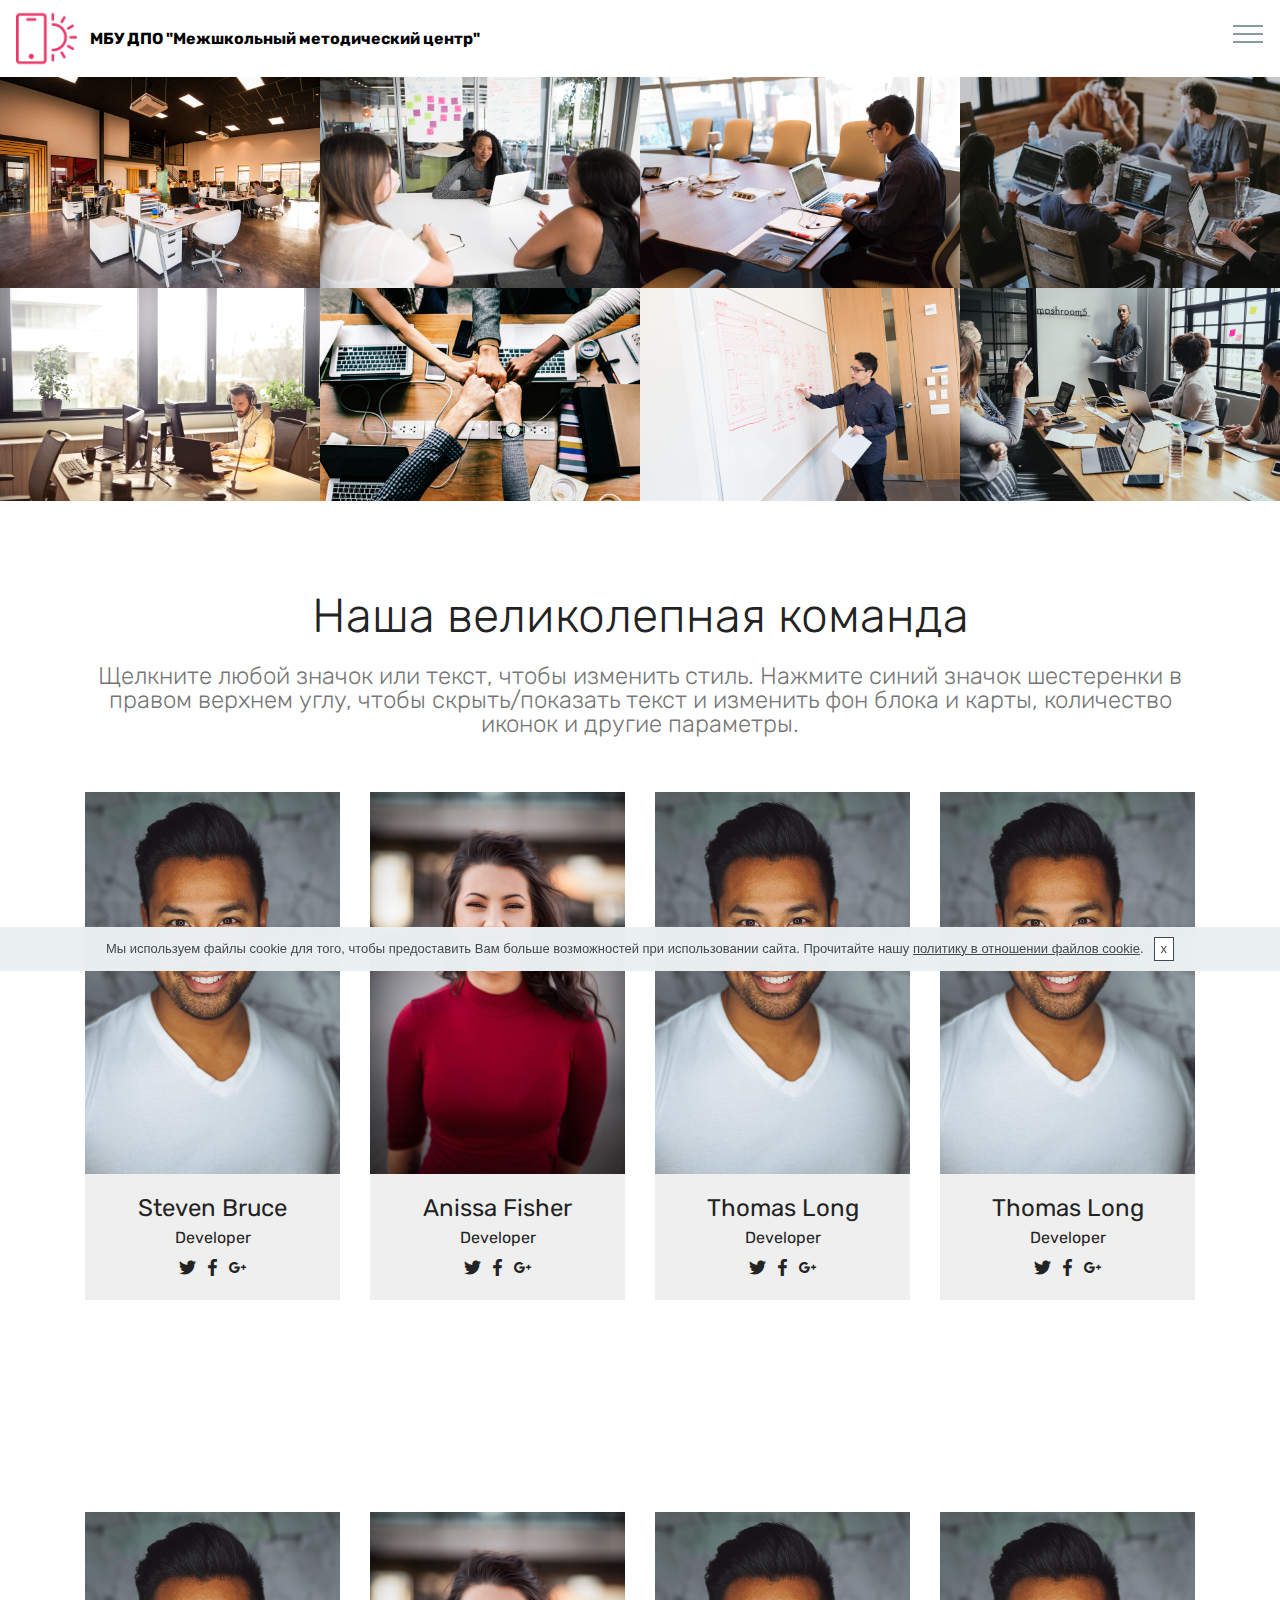
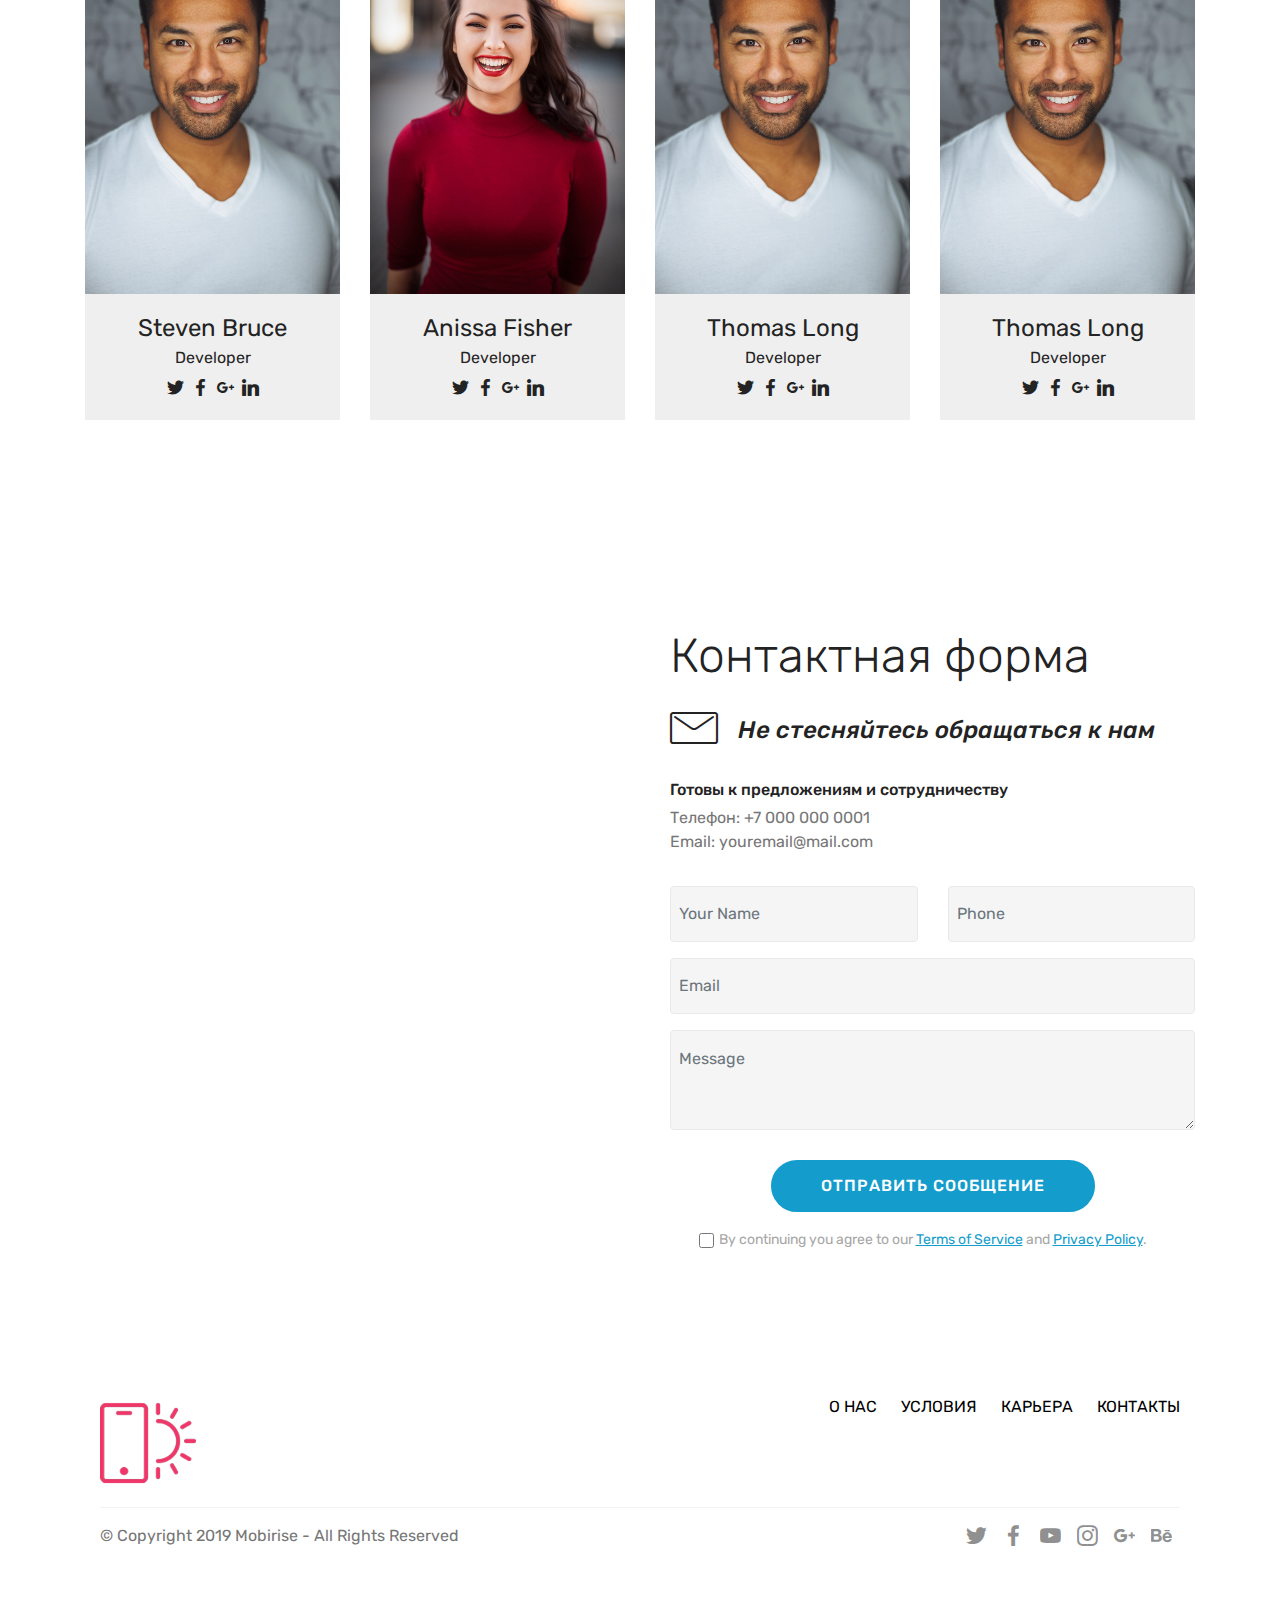
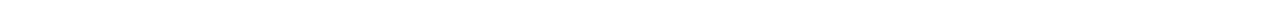
==== commit 5a67cac9: "create github pages" ====
--- a/index.html
+++ b/index.html
@@ -17,7 +17,6 @@
   <link rel="stylesheet" href="assets/socicon/css/styles.css">
   <link rel="stylesheet" href="assets/gdpr-plugin/gdpr-styles.css">
   <link rel="stylesheet" href="assets/dropdown/css/style.css">
-  <link rel="stylesheet" href="assets/animatecss/animate.min.css">
   <link rel="stylesheet" href="assets/tether/tether.min.css">
   <link rel="stylesheet" href="assets/theme/css/style.css">
   <link rel="stylesheet" href="assets/gallery/style.css">
@@ -83,7 +82,7 @@
     </nav>
 </section>
 
-<section class="engine"><a href="https://mobirise.info/g">how to build a site</a></section><section class="mbr-gallery mbr-slider-carousel cid-rEkLJpWQm9" id="gallery3-5">
+<section class="engine"><a href="https://mobirise.info/m">free web design templates</a></section><section class="mbr-gallery mbr-slider-carousel cid-rEkLJpWQm9" id="gallery3-5">
 
     
 
@@ -422,7 +421,7 @@
                 </div>
                 <div data-form-type="formoid">
                     <!---Formbuilder Form--->
-                    <form action="https://mobirise.com/" method="POST" class="mbr-form form-with-styler" data-form-title="Mobirise Form"><input type="hidden" name="email" data-form-email="true" value="05RLnjVZQK3uzdY1XgIy7GGpTwJjd2fe9mPrt0nLFMI0i55/XA8hAVpJL8+DViV6R3LbFSmGjCubzEckPaMMMTJDaTz7dFUK9LNyKlF43OW1iYc5jzEgI2qyz3/O9kLQ">
+                    <form action="https://mobirise.com/" method="POST" class="mbr-form form-with-styler" data-form-title="Mobirise Form"><input type="hidden" name="email" data-form-email="true" value="p90D69LB4LIejgA9Xhx1dbFiCXbqlLLbKj3rHOAQBrGvtI6vfP296h7fHGZr1KB2R5W06CYJpE9Rp07XHQZv8MQQ/vq5q3H/dodYDMOJOapWWtAGD287GkXF6mt8822q">
                         <div class="row">
                             <div hidden="hidden" data-form-alert="" class="alert alert-success col-12">Спасибо за заполнение анкеты!</div>
                             <div hidden="hidden" data-form-alert-danger="" class="alert alert-danger col-12">
@@ -467,7 +466,7 @@
             <div class="col-md-3">
                 <div class="media-wrap">
                     <a href="https://mobirise.co/">
-                       <img src="assets/images/logo26.png" alt="Mobirise">
+                       <img src="assets/images/logo28.png" alt="Mobirise">
                     </a>
                 </div>
             </div>
@@ -541,7 +540,6 @@
   <script src="assets/dropdown/js/nav-dropdown.js"></script>
   <script src="assets/dropdown/js/navbar-dropdown.js"></script>
   <script src="assets/touchswipe/jquery.touch-swipe.min.js"></script>
-  <script src="assets/viewportchecker/jquery.viewportchecker.js"></script>
   <script src="assets/masonry/masonry.pkgd.min.js"></script>
   <script src="assets/imagesloaded/imagesloaded.pkgd.min.js"></script>
   <script src="assets/bootstrapcarouselswipe/bootstrap-carousel-swipe.js"></script>
@@ -555,7 +553,6 @@
   
   
  <div id="scrollToTop" class="scrollToTop mbr-arrow-up"><a style="text-align: center;"><i class="mbr-arrow-up-icon mbr-arrow-up-icon-cm cm-icon cm-icon-smallarrow-up"></i></a></div>
-    <input name="animation" type="hidden">
   <input name="cookieData" type="hidden" data-cookie-colorText='#424a4d' data-cookie-colorBg='rgba(234, 239, 241, 0.99)' data-cookie-colorButton='#ffffff' data-cookie-colorLink='#424a4d' data-cookie-underlineLink='true' data-cookie-text="Мы используем файлы cookie для того, чтобы предоставить Вам больше возможностей при использовании сайта. Прочитайте нашу <a href='privacy.html'>политику в отношении файлов cookie</a>.">
   </body>
 </html>